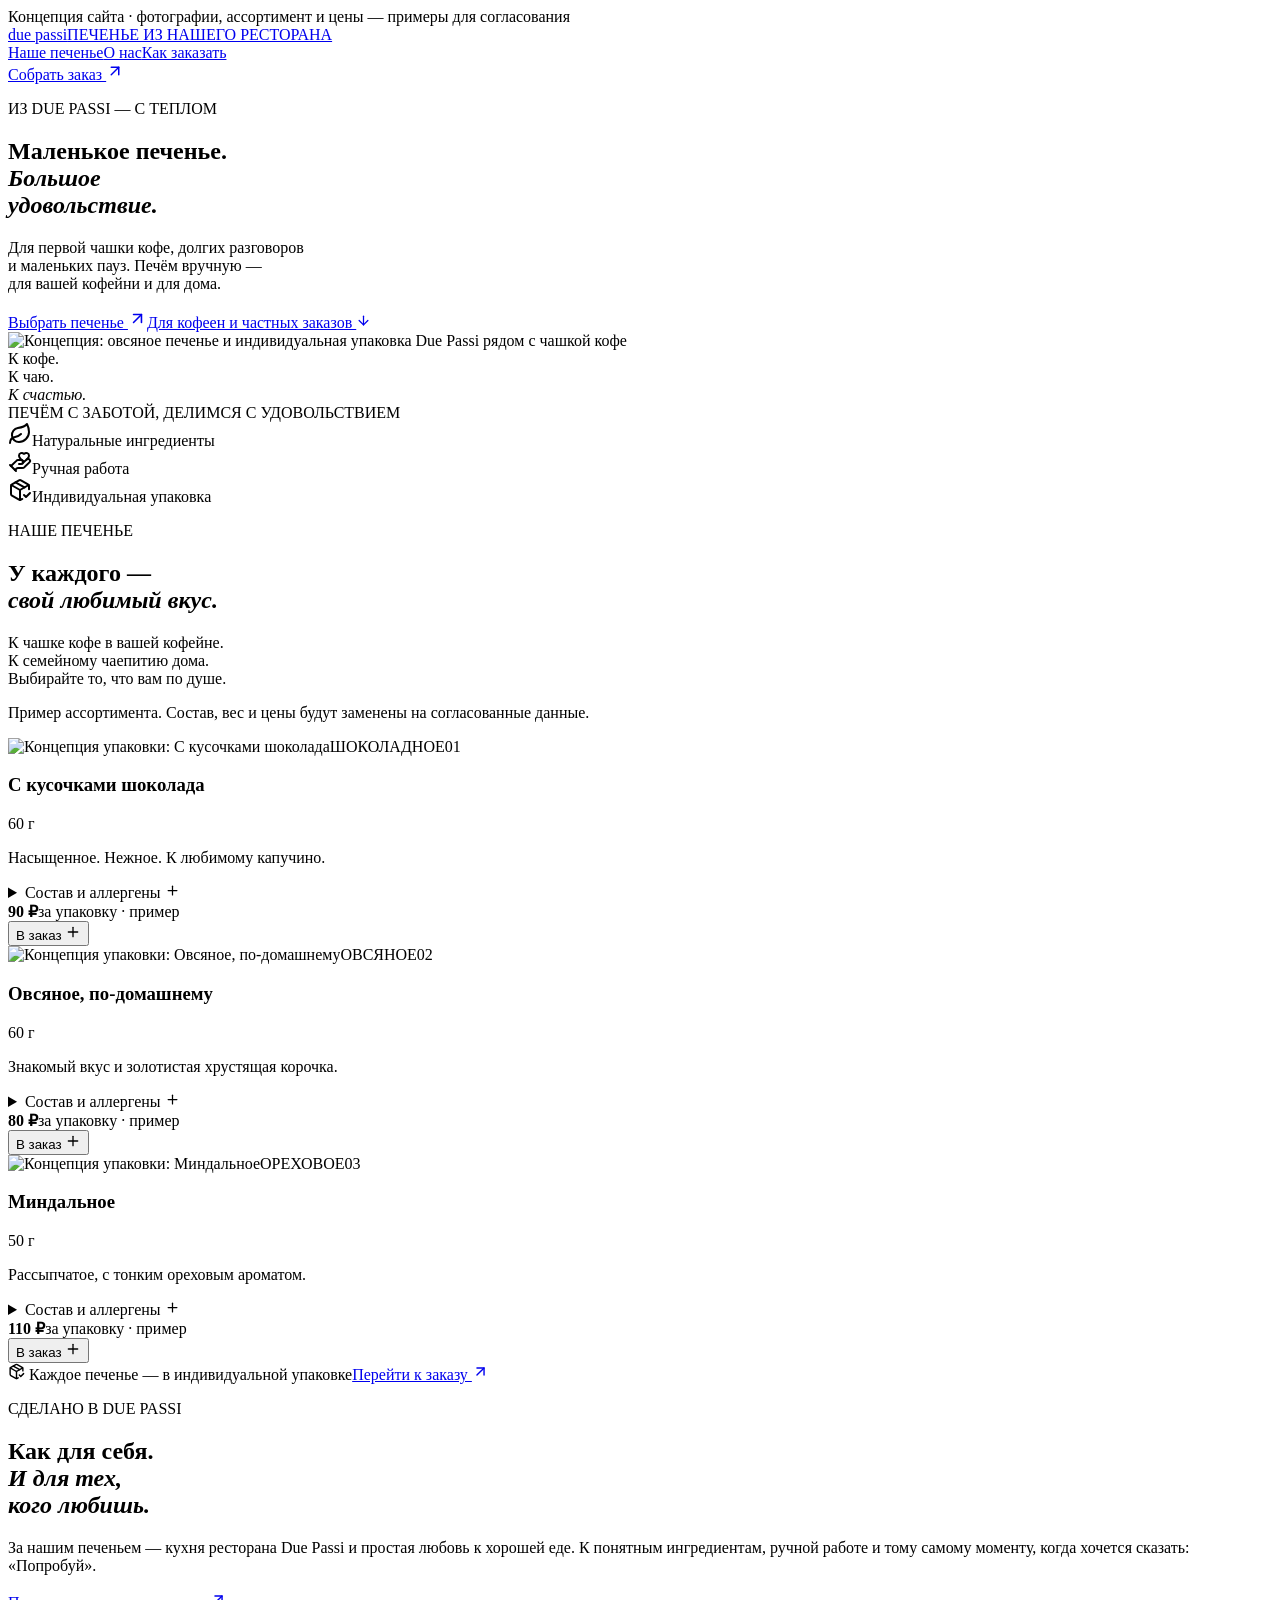
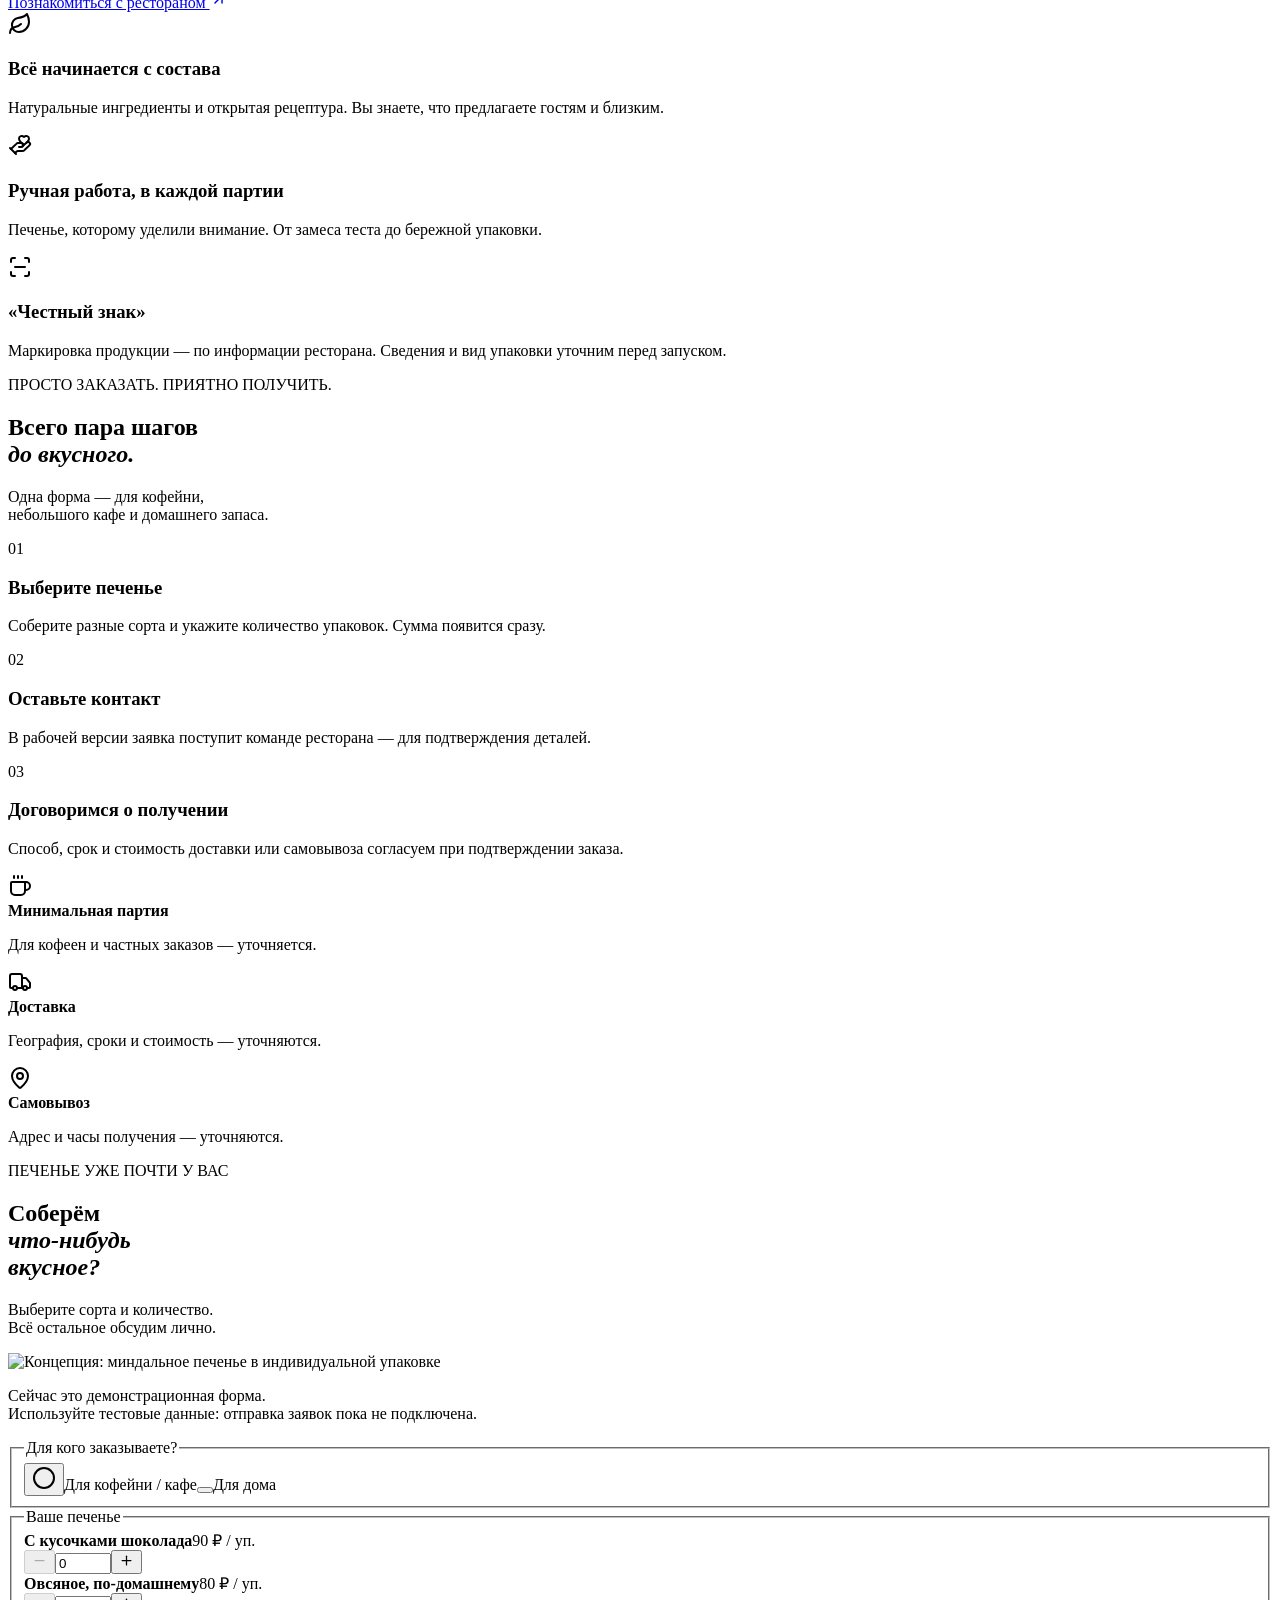
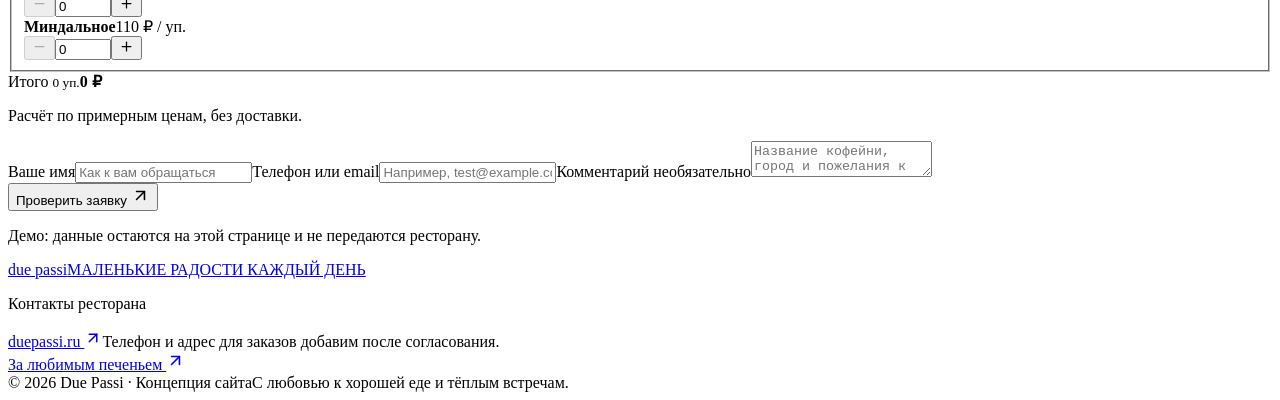
==== index.html @ 8c8e389b "Publish Due Passi static demo with indexing disabled" ====
<!DOCTYPE html><html lang="ru"><head><meta charSet="utf-8"/><meta name="viewport" content="width=device-width, initial-scale=1"/><link rel="stylesheet" href="/pechenie-demo/_next/static/css/index.DuYOORQ5.css" data-rsc-css-href="/pechenie-demo/_next/static/css/index.DuYOORQ5.css" data-precedence="vite-rsc/importer-resources"/><link rel="modulepreload" fetchPriority="low" href="/pechenie-demo/_next/static/chunks/index-BtP5CicW.js"/><script src="/pechenie-demo/_next/static/chunks/rolldown-runtime-CV4fzp8G.js" type="module" async=""></script><script src="/pechenie-demo/_next/static/chunks/framework-DSyA8Khw.js" type="module" async=""></script><link rel="modulepreload" href="/pechenie-demo/_next/static/chunks/layout-segment-context-B7o7lzOR.js" crossorigin=""/><link rel="modulepreload" href="/pechenie-demo/_next/static/chunks/page-JMLskSX6.js" crossorigin=""/><title>Due Passi — печенье для кофеен и дома</title><meta name="description" content="Печенье ручной работы от ресторана Due Passi. Концепция каталога и удобного заказа для кофеен и дома."/><link rel="shortcut icon" href="/pechenie-demo/favicon.svg"/><link rel="icon" href="/pechenie-demo/favicon.svg"/><script>Object.assign(((self[Symbol.for("vinext.navigationRuntime")]??={bootstrap:{routeManifest:null},functions:{}}).bootstrap.rsc??={rsc:[]}),{params:{},nav:{"pathname":"/","searchParams":[]}})</script><link rel="modulepreload" href="/pechenie-demo/_next/static/chunks/index-BtP5CicW.js" />
<meta name="robots" content="noindex, nofollow, noarchive, noimageindex"><meta name="googlebot" content="noindex, nofollow, noarchive, noimageindex"></head><body class="antialiased"><main><div class="concept-bar">Концепция сайта · фотографии, ассортимент и цены — примеры для согласования</div><header class="site-header shell"><a class="wordmark" href="#">due passi<span>ПЕЧЕНЬЕ ИЗ НАШЕГО РЕСТОРАНА</span></a><nav aria-label="Главная навигация"><a href="#cookies">Наше печенье</a><a href="#about">О нас</a><a href="#delivery">Как заказать</a></nav><a class="header-order" href="#order">Собрать заказ <svg xmlns="http://www.w3.org/2000/svg" width="18" height="18" viewBox="0 0 24 24" fill="none" stroke="currentColor" stroke-width="2" stroke-linecap="round" stroke-linejoin="round" class="lucide lucide-arrow-up-right" aria-hidden="true"><path d="M7 7h10v10"></path><path d="M7 17 17 7"></path></svg></a></header><section class="hero shell"><div class="hero-copy"><p class="eyebrow"><span></span> ИЗ DUE PASSI — С ТЕПЛОМ</p><h1>Маленькое печенье.<br/><em>Большое</em><br/><em>удовольствие.</em></h1><p class="hero-description">Для первой чашки кофе, долгих разговоров<br class="desktop-break"/> и маленьких пауз. Печём вручную —<br class="desktop-break"/> для вашей кофейни и для дома.</p><a href="#cookies" class="button primary">Выбрать печенье <svg xmlns="http://www.w3.org/2000/svg" width="19" height="19" viewBox="0 0 24 24" fill="none" stroke="currentColor" stroke-width="2" stroke-linecap="round" stroke-linejoin="round" class="lucide lucide-arrow-up-right" aria-hidden="true"><path d="M7 7h10v10"></path><path d="M7 17 17 7"></path></svg></a><a href="#delivery" class="hero-note">Для кофеен и частных заказов <svg xmlns="http://www.w3.org/2000/svg" width="15" height="15" viewBox="0 0 24 24" fill="none" stroke="currentColor" stroke-width="2" stroke-linecap="round" stroke-linejoin="round" class="lucide lucide-arrow-down" aria-hidden="true"><path d="M12 5v14"></path><path d="m19 12-7 7-7-7"></path></svg></a></div><div class="hero-photo"><img src="/pechenie-demo/images/oatmeal.jpg" alt="Концепция: овсяное печенье и индивидуальная упаковка Due Passi рядом с чашкой кофе"/><div class="photo-stamp">К кофе.<br/>К чаю.<br/><i>К счастью.</i></div><span class="photo-caption">ПЕЧЁМ С ЗАБОТОЙ, ДЕЛИМСЯ С УДОВОЛЬСТВИЕМ</span></div></section><div class="promise-strip shell"><div><svg xmlns="http://www.w3.org/2000/svg" width="24" height="24" viewBox="0 0 24 24" fill="none" stroke="currentColor" stroke-width="2" stroke-linecap="round" stroke-linejoin="round" class="lucide lucide-leaf" aria-hidden="true"><path d="M11 20A7 7 0 0 1 9.8 6.1C15.5 5 17 4.48 19 2c1 2 2 4.18 2 8 0 5.5-4.78 10-10 10Z"></path><path d="M2 21c0-3 1.85-5.36 5.08-6C9.5 14.52 12 13 13 12"></path></svg><span>Натуральные ингредиенты</span></div><div><svg xmlns="http://www.w3.org/2000/svg" width="24" height="24" viewBox="0 0 24 24" fill="none" stroke="currentColor" stroke-width="2" stroke-linecap="round" stroke-linejoin="round" class="lucide lucide-hand-heart" aria-hidden="true"><path d="M11 14h2a2 2 0 0 0 0-4h-3c-.6 0-1.1.2-1.4.6L3 16"></path><path d="m14.45 13.39 5.05-4.694C20.196 8 21 6.85 21 5.75a2.75 2.75 0 0 0-4.797-1.837.276.276 0 0 1-.406 0A2.75 2.75 0 0 0 11 5.75c0 1.2.802 2.248 1.5 2.946L16 11.95"></path><path d="m2 15 6 6"></path><path d="m7 20 1.6-1.4c.3-.4.8-.6 1.4-.6h4c1.1 0 2.1-.4 2.8-1.2l4.6-4.4a1 1 0 0 0-2.75-2.91"></path></svg><span>Ручная работа</span></div><div><svg xmlns="http://www.w3.org/2000/svg" width="24" height="24" viewBox="0 0 24 24" fill="none" stroke="currentColor" stroke-width="2" stroke-linecap="round" stroke-linejoin="round" class="lucide lucide-package-check" aria-hidden="true"><path d="M12 22V12"></path><path d="m16 17 2 2 4-4"></path><path d="M21 11.127V8a2 2 0 0 0-1-1.73l-7-4a2 2 0 0 0-2 0l-7 4A2 2 0 0 0 3 8v8a2 2 0 0 0 1 1.729l7 4a2 2 0 0 0 2 .001l1.32-.753"></path><path d="M3.29 7 12 12l8.71-5"></path><path d="m7.5 4.27 8.997 5.148"></path></svg><span>Индивидуальная упаковка</span></div></div><section id="cookies" class="catalog shell section-space"><div class="section-heading"><div><p class="eyebrow">НАШЕ ПЕЧЕНЬЕ</p><h2>У каждого —<br/><em>свой любимый вкус.</em></h2></div><p class="section-intro">К чашке кофе в вашей кофейне.<br/>К семейному чаепитию дома.<br/>Выбирайте то, что вам по душе.</p></div><p class="catalog-demo">Пример ассортимента. Состав, вес и цены будут заменены на согласованные данные.</p><div class="product-grid"><article class="product-card"><div class="product-photo"><img src="/pechenie-demo/images/chocolate.jpg" alt="Концепция упаковки: С кусочками шоколада" width="1536" height="1024" loading="lazy"/><span class="product-tag">ШОКОЛАДНОЕ</span><span class="product-index">0<!-- -->1</span></div><div class="product-title"><h3>С кусочками шоколада</h3><span>60<!-- --> г</span></div><p class="product-note">Насыщенное. Нежное. К любимому капучино.</p><details class="ingredients"><summary>Состав и аллергены <svg xmlns="http://www.w3.org/2000/svg" width="15" height="15" viewBox="0 0 24 24" fill="none" stroke="currentColor" stroke-width="2" stroke-linecap="round" stroke-linejoin="round" class="lucide lucide-plus" aria-hidden="true"><path d="M5 12h14"></path><path d="M12 5v14"></path></svg></summary><p>Пшеничная мука, сливочное масло, тёмный шоколад, сахар, яйцо, соль, разрыхлитель.</p><p><strong>Аллергены:</strong> <!-- -->Глютен, молоко, яйцо. Состав шоколада требует уточнения.</p><p class="ingredient-notice">Пример рецептуры. Не используйте эти данные для выбора при пищевой аллергии.</p></details><div class="product-buy"><div><strong>90 ₽</strong><span>за упаковку · пример</span></div><button type="button" class="add-button">В заказ <svg xmlns="http://www.w3.org/2000/svg" width="16" height="16" viewBox="0 0 24 24" fill="none" stroke="currentColor" stroke-width="2" stroke-linecap="round" stroke-linejoin="round" class="lucide lucide-plus" aria-hidden="true"><path d="M5 12h14"></path><path d="M12 5v14"></path></svg></button></div></article><article class="product-card"><div class="product-photo"><img src="/pechenie-demo/images/oatmeal.jpg" alt="Концепция упаковки: Овсяное, по-домашнему" width="1536" height="1024" loading="lazy"/><span class="product-tag">ОВСЯНОЕ</span><span class="product-index">0<!-- -->2</span></div><div class="product-title"><h3>Овсяное, по-домашнему</h3><span>60<!-- --> г</span></div><p class="product-note">Знакомый вкус и золотистая хрустящая корочка.</p><details class="ingredients"><summary>Состав и аллергены <svg xmlns="http://www.w3.org/2000/svg" width="15" height="15" viewBox="0 0 24 24" fill="none" stroke="currentColor" stroke-width="2" stroke-linecap="round" stroke-linejoin="round" class="lucide lucide-plus" aria-hidden="true"><path d="M5 12h14"></path><path d="M12 5v14"></path></svg></summary><p>Овсяные хлопья, пшеничная мука, сливочное масло, сахар, яйцо, корица, разрыхлитель.</p><p><strong>Аллергены:</strong> <!-- -->Глютен, молоко, яйцо.</p><p class="ingredient-notice">Пример рецептуры. Не используйте эти данные для выбора при пищевой аллергии.</p></details><div class="product-buy"><div><strong>80 ₽</strong><span>за упаковку · пример</span></div><button type="button" class="add-button">В заказ <svg xmlns="http://www.w3.org/2000/svg" width="16" height="16" viewBox="0 0 24 24" fill="none" stroke="currentColor" stroke-width="2" stroke-linecap="round" stroke-linejoin="round" class="lucide lucide-plus" aria-hidden="true"><path d="M5 12h14"></path><path d="M12 5v14"></path></svg></button></div></article><article class="product-card"><div class="product-photo"><img src="/pechenie-demo/images/almond.jpg" alt="Концепция упаковки: Миндальное" width="1536" height="1024" loading="lazy"/><span class="product-tag">ОРЕХОВОЕ</span><span class="product-index">0<!-- -->3</span></div><div class="product-title"><h3>Миндальное</h3><span>50<!-- --> г</span></div><p class="product-note">Рассыпчатое, с тонким ореховым ароматом.</p><details class="ingredients"><summary>Состав и аллергены <svg xmlns="http://www.w3.org/2000/svg" width="15" height="15" viewBox="0 0 24 24" fill="none" stroke="currentColor" stroke-width="2" stroke-linecap="round" stroke-linejoin="round" class="lucide lucide-plus" aria-hidden="true"><path d="M5 12h14"></path><path d="M12 5v14"></path></svg></summary><p>Пшеничная мука, миндаль, сливочное масло, сахар, яйцо, разрыхлитель.</p><p><strong>Аллергены:</strong> <!-- -->Миндаль, глютен, молоко, яйцо.</p><p class="ingredient-notice">Пример рецептуры. Не используйте эти данные для выбора при пищевой аллергии.</p></details><div class="product-buy"><div><strong>110 ₽</strong><span>за упаковку · пример</span></div><button type="button" class="add-button">В заказ <svg xmlns="http://www.w3.org/2000/svg" width="16" height="16" viewBox="0 0 24 24" fill="none" stroke="currentColor" stroke-width="2" stroke-linecap="round" stroke-linejoin="round" class="lucide lucide-plus" aria-hidden="true"><path d="M5 12h14"></path><path d="M12 5v14"></path></svg></button></div></article></div><div class="catalog-footer"><span><svg xmlns="http://www.w3.org/2000/svg" width="17" height="17" viewBox="0 0 24 24" fill="none" stroke="currentColor" stroke-width="2" stroke-linecap="round" stroke-linejoin="round" class="lucide lucide-package-check" aria-hidden="true"><path d="M12 22V12"></path><path d="m16 17 2 2 4-4"></path><path d="M21 11.127V8a2 2 0 0 0-1-1.73l-7-4a2 2 0 0 0-2 0l-7 4A2 2 0 0 0 3 8v8a2 2 0 0 0 1 1.729l7 4a2 2 0 0 0 2 .001l1.32-.753"></path><path d="M3.29 7 12 12l8.71-5"></path><path d="m7.5 4.27 8.997 5.148"></path></svg> Каждое печенье — в индивидуальной упаковке</span><a href="#order">Перейти к заказу <svg xmlns="http://www.w3.org/2000/svg" width="17" height="17" viewBox="0 0 24 24" fill="none" stroke="currentColor" stroke-width="2" stroke-linecap="round" stroke-linejoin="round" class="lucide lucide-arrow-up-right" aria-hidden="true"><path d="M7 7h10v10"></path><path d="M7 17 17 7"></path></svg></a></div></section><section id="about" class="about-section"><div class="about-layout shell"><div class="about-copy"><p class="eyebrow">СДЕЛАНО В DUE PASSI</p><h2>Как для себя.<br/><em>И для тех,<br/>кого любишь.</em></h2><p>За нашим печеньем — кухня ресторана Due Passi и простая любовь к хорошей еде. К понятным ингредиентам, ручной работе и тому самому моменту, когда хочется сказать: «Попробуй».</p><a href="https://duepassi.ru" target="_blank" rel="noopener noreferrer" class="text-link">Познакомиться с рестораном <svg xmlns="http://www.w3.org/2000/svg" width="17" height="17" viewBox="0 0 24 24" fill="none" stroke="currentColor" stroke-width="2" stroke-linecap="round" stroke-linejoin="round" class="lucide lucide-arrow-up-right" aria-hidden="true"><path d="M7 7h10v10"></path><path d="M7 17 17 7"></path></svg></a></div><div class="about-reasons"><div><svg xmlns="http://www.w3.org/2000/svg" width="24" height="24" viewBox="0 0 24 24" fill="none" stroke="currentColor" stroke-width="2" stroke-linecap="round" stroke-linejoin="round" class="lucide lucide-leaf" aria-hidden="true"><path d="M11 20A7 7 0 0 1 9.8 6.1C15.5 5 17 4.48 19 2c1 2 2 4.18 2 8 0 5.5-4.78 10-10 10Z"></path><path d="M2 21c0-3 1.85-5.36 5.08-6C9.5 14.52 12 13 13 12"></path></svg><section><h3>Всё начинается с состава</h3><p>Натуральные ингредиенты и открытая рецептура. Вы знаете, что предлагаете гостям и близким.</p></section></div><div><svg xmlns="http://www.w3.org/2000/svg" width="24" height="24" viewBox="0 0 24 24" fill="none" stroke="currentColor" stroke-width="2" stroke-linecap="round" stroke-linejoin="round" class="lucide lucide-hand-heart" aria-hidden="true"><path d="M11 14h2a2 2 0 0 0 0-4h-3c-.6 0-1.1.2-1.4.6L3 16"></path><path d="m14.45 13.39 5.05-4.694C20.196 8 21 6.85 21 5.75a2.75 2.75 0 0 0-4.797-1.837.276.276 0 0 1-.406 0A2.75 2.75 0 0 0 11 5.75c0 1.2.802 2.248 1.5 2.946L16 11.95"></path><path d="m2 15 6 6"></path><path d="m7 20 1.6-1.4c.3-.4.8-.6 1.4-.6h4c1.1 0 2.1-.4 2.8-1.2l4.6-4.4a1 1 0 0 0-2.75-2.91"></path></svg><section><h3>Ручная работа, в каждой партии</h3><p>Печенье, которому уделили внимание. От замеса теста до бережной упаковки.</p></section></div><div><svg xmlns="http://www.w3.org/2000/svg" width="24" height="24" viewBox="0 0 24 24" fill="none" stroke="currentColor" stroke-width="2" stroke-linecap="round" stroke-linejoin="round" class="lucide lucide-scan-line" aria-hidden="true"><path d="M3 7V5a2 2 0 0 1 2-2h2"></path><path d="M17 3h2a2 2 0 0 1 2 2v2"></path><path d="M21 17v2a2 2 0 0 1-2 2h-2"></path><path d="M7 21H5a2 2 0 0 1-2-2v-2"></path><path d="M7 12h10"></path></svg><section><h3>«Честный знак»</h3><p>Маркировка продукции — по информации ресторана. Сведения и вид упаковки уточним перед запуском.</p></section></div></div></div></section><section id="delivery" class="delivery shell section-space"><div class="section-heading"><div><p class="eyebrow">ПРОСТО ЗАКАЗАТЬ. ПРИЯТНО ПОЛУЧИТЬ.</p><h2>Всего пара шагов<br/><em>до вкусного.</em></h2></div><p class="section-intro">Одна форма — для кофейни,<br/>небольшого кафе и домашнего запаса.</p></div><div class="steps"><article><span class="step-number">01</span><h3>Выберите печенье</h3><p>Соберите разные сорта и укажите количество упаковок. Сумма появится сразу.</p></article><article><span class="step-number">02</span><h3>Оставьте контакт</h3><p>В рабочей версии заявка поступит команде ресторана — для подтверждения деталей.</p></article><article><span class="step-number">03</span><h3>Договоримся о получении</h3><p>Способ, срок и стоимость доставки или самовывоза согласуем при подтверждении заказа.</p></article></div><div class="conditions"><div><svg xmlns="http://www.w3.org/2000/svg" width="24" height="24" viewBox="0 0 24 24" fill="none" stroke="currentColor" stroke-width="2" stroke-linecap="round" stroke-linejoin="round" class="lucide lucide-coffee" aria-hidden="true"><path d="M10 2v2"></path><path d="M14 2v2"></path><path d="M16 8a1 1 0 0 1 1 1v8a4 4 0 0 1-4 4H7a4 4 0 0 1-4-4V9a1 1 0 0 1 1-1h14a4 4 0 1 1 0 8h-1"></path><path d="M6 2v2"></path></svg><section><strong>Минимальная партия</strong><p>Для кофеен и частных заказов — уточняется.</p></section></div><div><svg xmlns="http://www.w3.org/2000/svg" width="24" height="24" viewBox="0 0 24 24" fill="none" stroke="currentColor" stroke-width="2" stroke-linecap="round" stroke-linejoin="round" class="lucide lucide-truck" aria-hidden="true"><path d="M14 18V6a2 2 0 0 0-2-2H4a2 2 0 0 0-2 2v11a1 1 0 0 0 1 1h2"></path><path d="M15 18H9"></path><path d="M19 18h2a1 1 0 0 0 1-1v-3.65a1 1 0 0 0-.22-.624l-3.48-4.35A1 1 0 0 0 17.52 8H14"></path><circle cx="17" cy="18" r="2"></circle><circle cx="7" cy="18" r="2"></circle></svg><section><strong>Доставка</strong><p>География, сроки и стоимость — уточняются.</p></section></div><div><svg xmlns="http://www.w3.org/2000/svg" width="24" height="24" viewBox="0 0 24 24" fill="none" stroke="currentColor" stroke-width="2" stroke-linecap="round" stroke-linejoin="round" class="lucide lucide-map-pin" aria-hidden="true"><path d="M20 10c0 4.993-5.539 10.193-7.399 11.799a1 1 0 0 1-1.202 0C9.539 20.193 4 14.993 4 10a8 8 0 0 1 16 0"></path><circle cx="12" cy="10" r="3"></circle></svg><section><strong>Самовывоз</strong><p>Адрес и часы получения — уточняются.</p></section></div></div></section><section id="order" class="order-section"><div class="order-layout shell"><div class="order-copy"><p class="eyebrow">ПЕЧЕНЬЕ УЖЕ ПОЧТИ У ВАС</p><h2>Соберём<br/><em>что-нибудь<br/>вкусное?</em></h2><p>Выберите сорта и количество.<br/>Всё остальное обсудим лично.</p><div class="order-mini-image"><img src="/pechenie-demo/images/almond.jpg" alt="Концепция: миндальное печенье в индивидуальной упаковке" loading="lazy" width="1536" height="1024"/></div><p class="order-demo">Сейчас это демонстрационная форма.<br/>Используйте тестовые данные: отправка заявок пока не подключена.</p></div><form class="order-form" noValidate=""><fieldset><legend>Для кого заказываете?</legend><div role="radiogroup" aria-required="false" dir="ltr" data-slot="radio-group" class="grid gap-3 audience-options" tabindex="-1" style="outline:none"><label class="selected"><button type="button" role="radio" aria-checked="true" data-state="checked" value="cafe" data-slot="radio-group-item" class="aspect-square size-4 shrink-0 rounded-full border border-input text-primary shadow-xs transition-[color,box-shadow] outline-none focus-visible:border-ring focus-visible:ring-[3px] focus-visible:ring-ring/50 disabled:cursor-not-allowed disabled:opacity-50 aria-invalid:border-destructive aria-invalid:ring-destructive/20 dark:bg-input/30 dark:aria-invalid:ring-destructive/40" tabindex="-1" data-radix-collection-item=""><span data-state="checked" data-slot="radio-group-indicator" class="relative flex items-center justify-center"><svg xmlns="http://www.w3.org/2000/svg" width="24" height="24" viewBox="0 0 24 24" fill="none" stroke="currentColor" stroke-width="2" stroke-linecap="round" stroke-linejoin="round" class="lucide lucide-circle absolute top-1/2 left-1/2 size-2 -translate-x-1/2 -translate-y-1/2 fill-primary" aria-hidden="true"><circle cx="12" cy="12" r="10"></circle></svg></span></button><input type="radio" aria-hidden="true" tabindex="-1" style="position:absolute;pointer-events:none;opacity:0;margin:0;transform:translateX(-100%)" checked="" value="cafe"/><span>Для кофейни / кафе</span></label><label class=""><button type="button" role="radio" aria-checked="false" data-state="unchecked" value="home" data-slot="radio-group-item" class="aspect-square size-4 shrink-0 rounded-full border border-input text-primary shadow-xs transition-[color,box-shadow] outline-none focus-visible:border-ring focus-visible:ring-[3px] focus-visible:ring-ring/50 disabled:cursor-not-allowed disabled:opacity-50 aria-invalid:border-destructive aria-invalid:ring-destructive/20 dark:bg-input/30 dark:aria-invalid:ring-destructive/40" tabindex="-1" data-radix-collection-item=""></button><input type="radio" aria-hidden="true" tabindex="-1" style="position:absolute;pointer-events:none;opacity:0;margin:0;transform:translateX(-100%)" value="home"/><span>Для дома</span></label></div></fieldset><fieldset><legend>Ваше печенье</legend><div class="order-lines"><div class="order-line"><div><strong>С кусочками шоколада</strong><span>90 ₽<!-- --> / уп.</span></div><div class="stepper"><button type="button" disabled="" aria-label="Уменьшить: С кусочками шоколада (форма)"><svg xmlns="http://www.w3.org/2000/svg" width="15" height="15" viewBox="0 0 24 24" fill="none" stroke="currentColor" stroke-width="2" stroke-linecap="round" stroke-linejoin="round" class="lucide lucide-minus" aria-hidden="true"><path d="M5 12h14"></path></svg></button><input type="number" inputMode="numeric" min="0" max="999" step="1" aria-label="Количество: С кусочками шоколада (форма)" value="0"/><button type="button" aria-label="Добавить: С кусочками шоколада (форма)"><svg xmlns="http://www.w3.org/2000/svg" width="15" height="15" viewBox="0 0 24 24" fill="none" stroke="currentColor" stroke-width="2" stroke-linecap="round" stroke-linejoin="round" class="lucide lucide-plus" aria-hidden="true"><path d="M5 12h14"></path><path d="M12 5v14"></path></svg></button></div></div><div class="order-line"><div><strong>Овсяное, по-домашнему</strong><span>80 ₽<!-- --> / уп.</span></div><div class="stepper"><button type="button" disabled="" aria-label="Уменьшить: Овсяное, по-домашнему (форма)"><svg xmlns="http://www.w3.org/2000/svg" width="15" height="15" viewBox="0 0 24 24" fill="none" stroke="currentColor" stroke-width="2" stroke-linecap="round" stroke-linejoin="round" class="lucide lucide-minus" aria-hidden="true"><path d="M5 12h14"></path></svg></button><input type="number" inputMode="numeric" min="0" max="999" step="1" aria-label="Количество: Овсяное, по-домашнему (форма)" value="0"/><button type="button" aria-label="Добавить: Овсяное, по-домашнему (форма)"><svg xmlns="http://www.w3.org/2000/svg" width="15" height="15" viewBox="0 0 24 24" fill="none" stroke="currentColor" stroke-width="2" stroke-linecap="round" stroke-linejoin="round" class="lucide lucide-plus" aria-hidden="true"><path d="M5 12h14"></path><path d="M12 5v14"></path></svg></button></div></div><div class="order-line"><div><strong>Миндальное</strong><span>110 ₽<!-- --> / уп.</span></div><div class="stepper"><button type="button" disabled="" aria-label="Уменьшить: Миндальное (форма)"><svg xmlns="http://www.w3.org/2000/svg" width="15" height="15" viewBox="0 0 24 24" fill="none" stroke="currentColor" stroke-width="2" stroke-linecap="round" stroke-linejoin="round" class="lucide lucide-minus" aria-hidden="true"><path d="M5 12h14"></path></svg></button><input type="number" inputMode="numeric" min="0" max="999" step="1" aria-label="Количество: Миндальное (форма)" value="0"/><button type="button" aria-label="Добавить: Миндальное (форма)"><svg xmlns="http://www.w3.org/2000/svg" width="15" height="15" viewBox="0 0 24 24" fill="none" stroke="currentColor" stroke-width="2" stroke-linecap="round" stroke-linejoin="round" class="lucide lucide-plus" aria-hidden="true"><path d="M5 12h14"></path><path d="M12 5v14"></path></svg></button></div></div></div></fieldset><div class="order-total" aria-live="polite" aria-atomic="true"><span>Итого <small>0<!-- --> уп.</small></span><strong>0 ₽</strong></div><p class="total-note">Расчёт по примерным ценам, без доставки.</p><div class="form-fields"><label for="customer-name">Ваше имя<input data-slot="input" class="h-9 w-full min-w-0 rounded-md border border-input bg-transparent px-3 py-1 text-base shadow-xs transition-[color,box-shadow] outline-none selection:bg-primary selection:text-primary-foreground file:inline-flex file:h-7 file:border-0 file:bg-transparent file:text-sm file:font-medium file:text-foreground placeholder:text-muted-foreground disabled:pointer-events-none disabled:cursor-not-allowed disabled:opacity-50 md:text-sm dark:bg-input/30 focus-visible:border-ring focus-visible:ring-[3px] focus-visible:ring-ring/50 aria-invalid:border-destructive aria-invalid:ring-destructive/20 dark:aria-invalid:ring-destructive/40" id="customer-name" placeholder="Как к вам обращаться" autoComplete="off" maxLength="80" required="" value=""/></label><label for="customer-contact">Телефон или email<input data-slot="input" class="h-9 w-full min-w-0 rounded-md border border-input bg-transparent px-3 py-1 text-base shadow-xs transition-[color,box-shadow] outline-none selection:bg-primary selection:text-primary-foreground file:inline-flex file:h-7 file:border-0 file:bg-transparent file:text-sm file:font-medium file:text-foreground placeholder:text-muted-foreground disabled:pointer-events-none disabled:cursor-not-allowed disabled:opacity-50 md:text-sm dark:bg-input/30 focus-visible:border-ring focus-visible:ring-[3px] focus-visible:ring-ring/50 aria-invalid:border-destructive aria-invalid:ring-destructive/20 dark:aria-invalid:ring-destructive/40" id="customer-contact" placeholder="Например, test@example.com" autoComplete="off" maxLength="120" required="" value=""/></label><label for="customer-comment" class="full-width">Комментарий <span>необязательно</span><textarea id="customer-comment" placeholder="Название кофейни, город и пожелания к заказу" rows="2" maxLength="1000"></textarea></label></div><button class="button primary submit-button" type="submit">Проверить заявку <svg xmlns="http://www.w3.org/2000/svg" width="19" height="19" viewBox="0 0 24 24" fill="none" stroke="currentColor" stroke-width="2" stroke-linecap="round" stroke-linejoin="round" class="lucide lucide-arrow-up-right" aria-hidden="true"><path d="M7 7h10v10"></path><path d="M7 17 17 7"></path></svg></button><p class="form-caption">Демо: данные остаются на этой странице и не передаются ресторану.</p></form></div></section><footer class="site-footer shell"><div class="footer-top"><a class="wordmark" href="#">due passi<span>МАЛЕНЬКИЕ РАДОСТИ КАЖДЫЙ ДЕНЬ</span></a><div class="footer-contact"><p>Контакты ресторана</p><a href="https://duepassi.ru" target="_blank" rel="noopener noreferrer">duepassi.ru <svg xmlns="http://www.w3.org/2000/svg" width="18" height="18" viewBox="0 0 24 24" fill="none" stroke="currentColor" stroke-width="2" stroke-linecap="round" stroke-linejoin="round" class="lucide lucide-arrow-up-right" aria-hidden="true"><path d="M7 7h10v10"></path><path d="M7 17 17 7"></path></svg></a><span>Телефон и адрес для заказов добавим после согласования.</span></div><a href="#cookies" class="footer-back">За любимым печеньем <svg xmlns="http://www.w3.org/2000/svg" width="19" height="19" viewBox="0 0 24 24" fill="none" stroke="currentColor" stroke-width="2" stroke-linecap="round" stroke-linejoin="round" class="lucide lucide-arrow-up-right" aria-hidden="true"><path d="M7 7h10v10"></path><path d="M7 17 17 7"></path></svg></a></div><div class="footer-bottom"><span>© <!-- -->2026<!-- --> Due Passi · Концепция сайта</span><span>С любовью к хорошей еде и тёплым встречам.</span></div></footer></main><script type="module" src="/pechenie-demo/_next/static/chunks/index-BtP5CicW.js" id="_R_" async=""></script><script>((self[Symbol.for("vinext.navigationRuntime")]??={bootstrap:{routeManifest:null},functions:{}}).bootstrap.rsc??={rsc:[]}).rsc.push("2:I[\"8c0f216c4604\",[],\"Children\",1]\n")</script><script>((self[Symbol.for("vinext.navigationRuntime")]??={bootstrap:{routeManifest:null},functions:{}}).bootstrap.rsc??={rsc:[]}).rsc.push("3:I[\"593f344dc510\",[],\"GlobalErrorBoundary\",1]\n")</script><script>((self[Symbol.for("vinext.navigationRuntime")]??={bootstrap:{routeManifest:null},functions:{}}).bootstrap.rsc??={rsc:[]}).rsc.push("4:I[\"0b874ad30386\",[],\"default\",1]\n")</script><script>((self[Symbol.for("vinext.navigationRuntime")]??={bootstrap:{routeManifest:null},functions:{}}).bootstrap.rsc??={rsc:[]}).rsc.push("5:I[\"593f344dc510\",[],\"ErrorBoundary\",1]\n")</script><script>((self[Symbol.for("vinext.navigationRuntime")]??={bootstrap:{routeManifest:null},functions:{}}).bootstrap.rsc??={rsc:[]}).rsc.push("6:I[\"15c18cfaeeff\",[],\"LayoutSegmentProvider\",1]\n")</script><script>((self[Symbol.for("vinext.navigationRuntime")]??={bootstrap:{routeManifest:null},functions:{}}).bootstrap.rsc??={rsc:[]}).rsc.push("7:I[\"8c0f216c4604\",[],\"Slot\",1]\n")</script><script>((self[Symbol.for("vinext.navigationRuntime")]??={bootstrap:{routeManifest:null},functions:{}}).bootstrap.rsc??={rsc:[]}).rsc.push("8:I[\"593f344dc510\",[],\"NotFoundBoundary\",1]\n")</script><script>((self[Symbol.for("vinext.navigationRuntime")]??={bootstrap:{routeManifest:null},functions:{}}).bootstrap.rsc??={rsc:[]}).rsc.push("9:I[\"9276801271d6\",[],\"AppRouterScrollTarget\",1]\n")</script><script>((self[Symbol.for("vinext.navigationRuntime")]??={bootstrap:{routeManifest:null},functions:{}}).bootstrap.rsc??={rsc:[]}).rsc.push("a:I[\"593f344dc510\",[],\"RedirectBoundary\",1]\n")</script><script>((self[Symbol.for("vinext.navigationRuntime")]??={bootstrap:{routeManifest:null},functions:{}}).bootstrap.rsc??={rsc:[]}).rsc.push(":HL[\"/pechenie-demo/_next/static/css/index.DuYOORQ5.css\",\"style\"     ]\n")</script><script>((self[Symbol.for("vinext.navigationRuntime")]??={bootstrap:{routeManifest:null},functions:{}}).bootstrap.rsc??={rsc:[]}).rsc.push("0:{\"page:/\":\"$L1\",\"layout:/\":[[[\"$\",\"link\",\"css:/pechenie-demo/_next/static/css/index.DuYOORQ5.css\",{\"rel\":\"stylesheet\",\"precedence\":\"vite-rsc/importer-resources\",\"href\":\"/pechenie-demo/_next/static/css/index.DuYOORQ5.css\",\"data-rsc-css-href\":\"/pechenie-demo/_next/static/css/index.DuYOORQ5.css\"}],\"$undefined\"],[\"$\",\"html\",null,{\"lang\":\"ru\",\"children\":[\"$\",\"body\",null,{\"className\":\"antialiased\",\"children\":[\"$\",\"$L2\",null,{}]}]}]],\"route:/\":[[[\"$\",\"meta\",null,{\"charSet\":\"utf-8\"}],[[\"$\",\"title\",\"0\",{\"children\":\"Due Passi — печенье для кофеен и дома\"}],[\"$\",\"meta\",\"1\",{\"name\":\"description\",\"content\":\"Печенье ручной работы от ресторана Due Passi. Концепция каталога и удобного заказа для кофеен и дома.\"}],[\"$\",\"meta\",\"2\",{\"name\":\"robots\",\"content\":\"noindex, nofollow, noarchive\"}],[\"$\",\"meta\",\"3\",{\"name\":\"googlebot\",\"content\":\"noindex, nofollow, noimageindex\"}],[\"$\",\"link\",\"4\",{\"data-vinext-streamed-icon\":\"$undefined\",\"rel\":\"shortcut icon\",\"href\":\"/pechenie-demo/favicon.svg\",\"type\":\"$undefined\",\"sizes\":\"$undefined\",\"color\":\"$undefined\",\"media\":\"$undefined\",\"fetchPriority\":\"$undefined\"}],[\"$\",\"link\",\"5\",{\"data-vinext-streamed-icon\":\"$undefined\",\"rel\":\"icon\",\"href\":\"/pechenie-demo/favicon.svg\",\"type\":\"$undefined\",\"sizes\":\"$undefined\",\"color\":\"$undefined\",\"media\":\"$undefined\",\"fetchPriority\":\"$undefined\"}]],[[\"$\",\"meta\",\"0\",{\"name\":\"viewport\",\"content\":\"width=device-width, initial-scale=1\"}]]],[\"$\",\"$L3\",null,{\"fallback\":\"$4\",\"children\":[\"$\",\"$L5\",null,{\"fallback\":\"$4\",\"children\":[\"$\",\"$L6\",null,{\"providerId\":\"layout:/\",\"segmentMap\":{\"children\":[]},\"children\":[\"$\",\"$L7\",null,{\"id\":\"layout:/\",\"parallelSlots\":\"$undefined\",\"children\":[\"$\",\"$L8\",null,{\"resetKey\":\"\",\"fallback\":[[\"$\",\"title\",null,{\"children\":\"404: This page could not be found.\"}],[\"$\",\"div\",null,{\"style\":{\"fontFamily\":\"system-ui,\\\"Segoe UI\\\",Roboto,Helvetica,Arial,sans-serif,\\\"Apple Color Emoji\\\",\\\"Segoe UI Emoji\\\"\",\"height\":\"100vh\",\"textAlign\":\"center\",\"display\":\"flex\",\"flexDirection\":\"column\",\"alignItems\":\"center\",\"justifyContent\":\"center\"},\"children\":[\"$\",\"div\",null,{\"children\":[[\"$\",\"style\",null,{\"dangerouslySetInnerHTML\":{\"__html\":\"body{color:#000;background:#fff;margin:0}.next-error-h1{border-right:1px solid rgba(0,0,0,.3)}@media (prefers-color-scheme:dark){body{color:#fff;background:#000}.next-error-h1{border-right:1px solid rgba(255,255,255,.3)}}\"}}],[\"$\",\"h1\",null,{\"className\":\"next-error-h1\",\"style\":{\"display\":\"inline-block\",\"margin\":\"0 20px 0 0\",\"padding\":\"0 23px 0 0\",\"fontSize\":24,\"fontWeight\":500,\"verticalAlign\":\"top\",\"lineHeight\":\"49px\"},\"children\":404}],[\"$\",\"div\",null,{\"style\":{\"display\":\"inline-block\"},\"children\":[\"$\",\"h2\",null,{\"style\":{\"fontSize\":14,\"fontWeight\":400,\"lineHeight\":\"49px\",\"margin\":0},\"children\":\"This page could not be found.\"}]}]]}]}]],\"children\":[\"$\",\"$L9\",null,{\"children\":[\"$\",\"$La\",null,{\"children\":[[\"$\",\"$L6\",null,{\"providerId\":\"page:/\",\"segmentMap\":{\"children\":[\"__PAGE__\"]},\"children\":[\"$\",\"$L7\",null,{\"id\":\"page:/\"}]}],null]}]}]}]}]}]}]}],null,null],\"__route\":\"route:/\",\"__interceptionContext\":null,\"__layoutIds\":[\"layout:/\"],\"__rootLayout\":\"/\",\"__bfcacheSegmentIdentities\":{\"layout:/\":\"[\\\"layout\\\",\\\"layout:/\\\",\\\"root-boundary:/\\\",\\\"\\\"]\",\"page:/\":\"[\\\"page\\\",\\\"page:/\\\",\\\"root-boundary:/\\\",\\\"\\\"]\"},\"__srcPage\":[\"page\"],\"__layoutFlags\":{\"layout:/\":\"s\"},\"__artifactCompatibility\":{\"schemaVersion\":1,\"graphVersion\":\"app-route-graph:1177fd80f83fa7b0\",\"deploymentVersion\":\"7e59a2cd-b8d7-4c3d-be82-991b8f4d41b0\",\"appElementsSchemaVersion\":1,\"rscPayloadSchemaVersion\":1,\"rootBoundaryId\":\"/\",\"renderEpoch\":null}}\n")</script><script>((self[Symbol.for("vinext.navigationRuntime")]??={bootstrap:{routeManifest:null},functions:{}}).bootstrap.rsc??={rsc:[]}).rsc.push("b:I[\"6efdf509a785\",[],\"default\",1]\n")</script><script>((self[Symbol.for("vinext.navigationRuntime")]??={bootstrap:{routeManifest:null},functions:{}}).bootstrap.rsc??={rsc:[]}).rsc.push("1:[\"$\",\"$Lb\",null,{\"params\":\"$@c\",\"searchParams\":\"$@d\"}]\n")</script><script>((self[Symbol.for("vinext.navigationRuntime")]??={bootstrap:{routeManifest:null},functions:{}}).bootstrap.rsc??={rsc:[]}).rsc.push("c:{}\n")</script><script>((self[Symbol.for("vinext.navigationRuntime")]??={bootstrap:{routeManifest:null},functions:{}}).bootstrap.rsc??={rsc:[]}).rsc.push("d:{}\n")</script><script>Object.assign(((self[Symbol.for("vinext.navigationRuntime")]??={bootstrap:{routeManifest:null},functions:{}}).bootstrap.rsc??={rsc:[]}),{"initialCacheKind":"dynamic"});((self[Symbol.for("vinext.navigationRuntime")]??={bootstrap:{routeManifest:null},functions:{}}).bootstrap.rsc??={rsc:[]}).done=true</script></body></html>
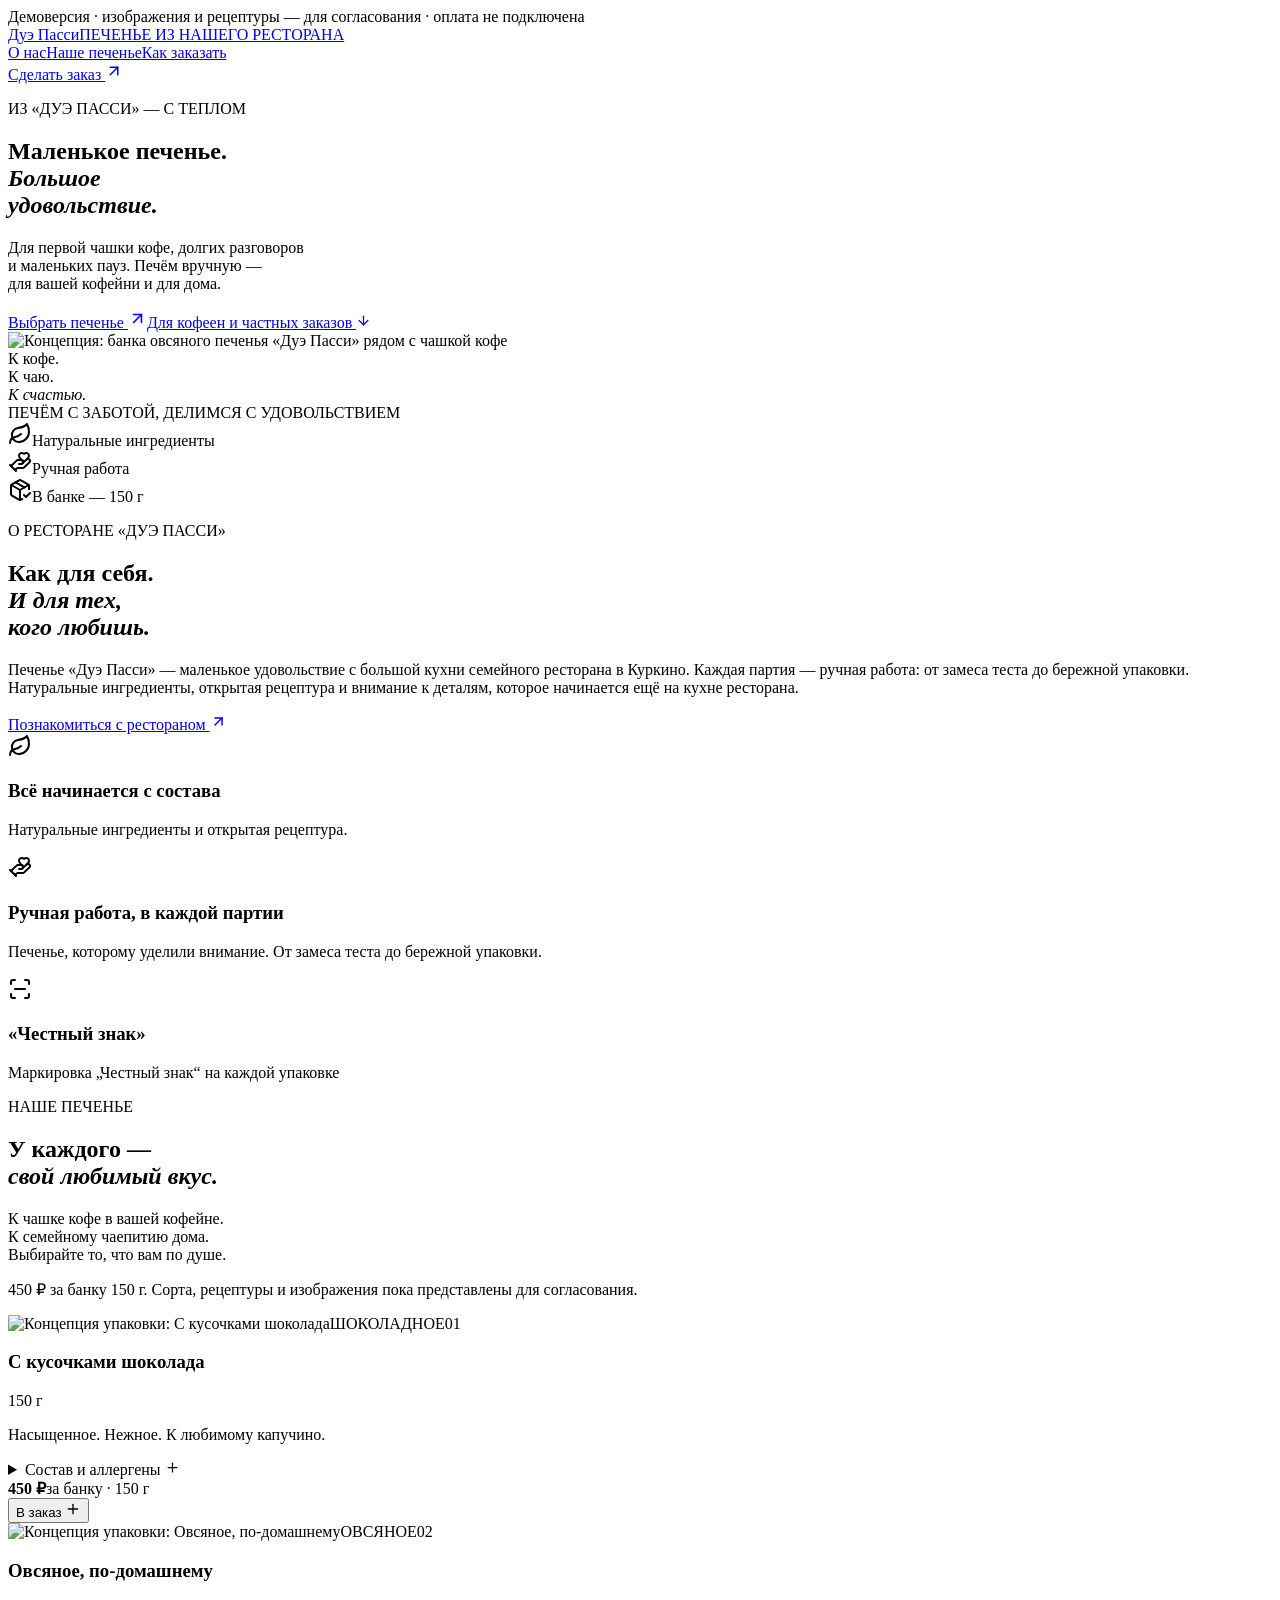
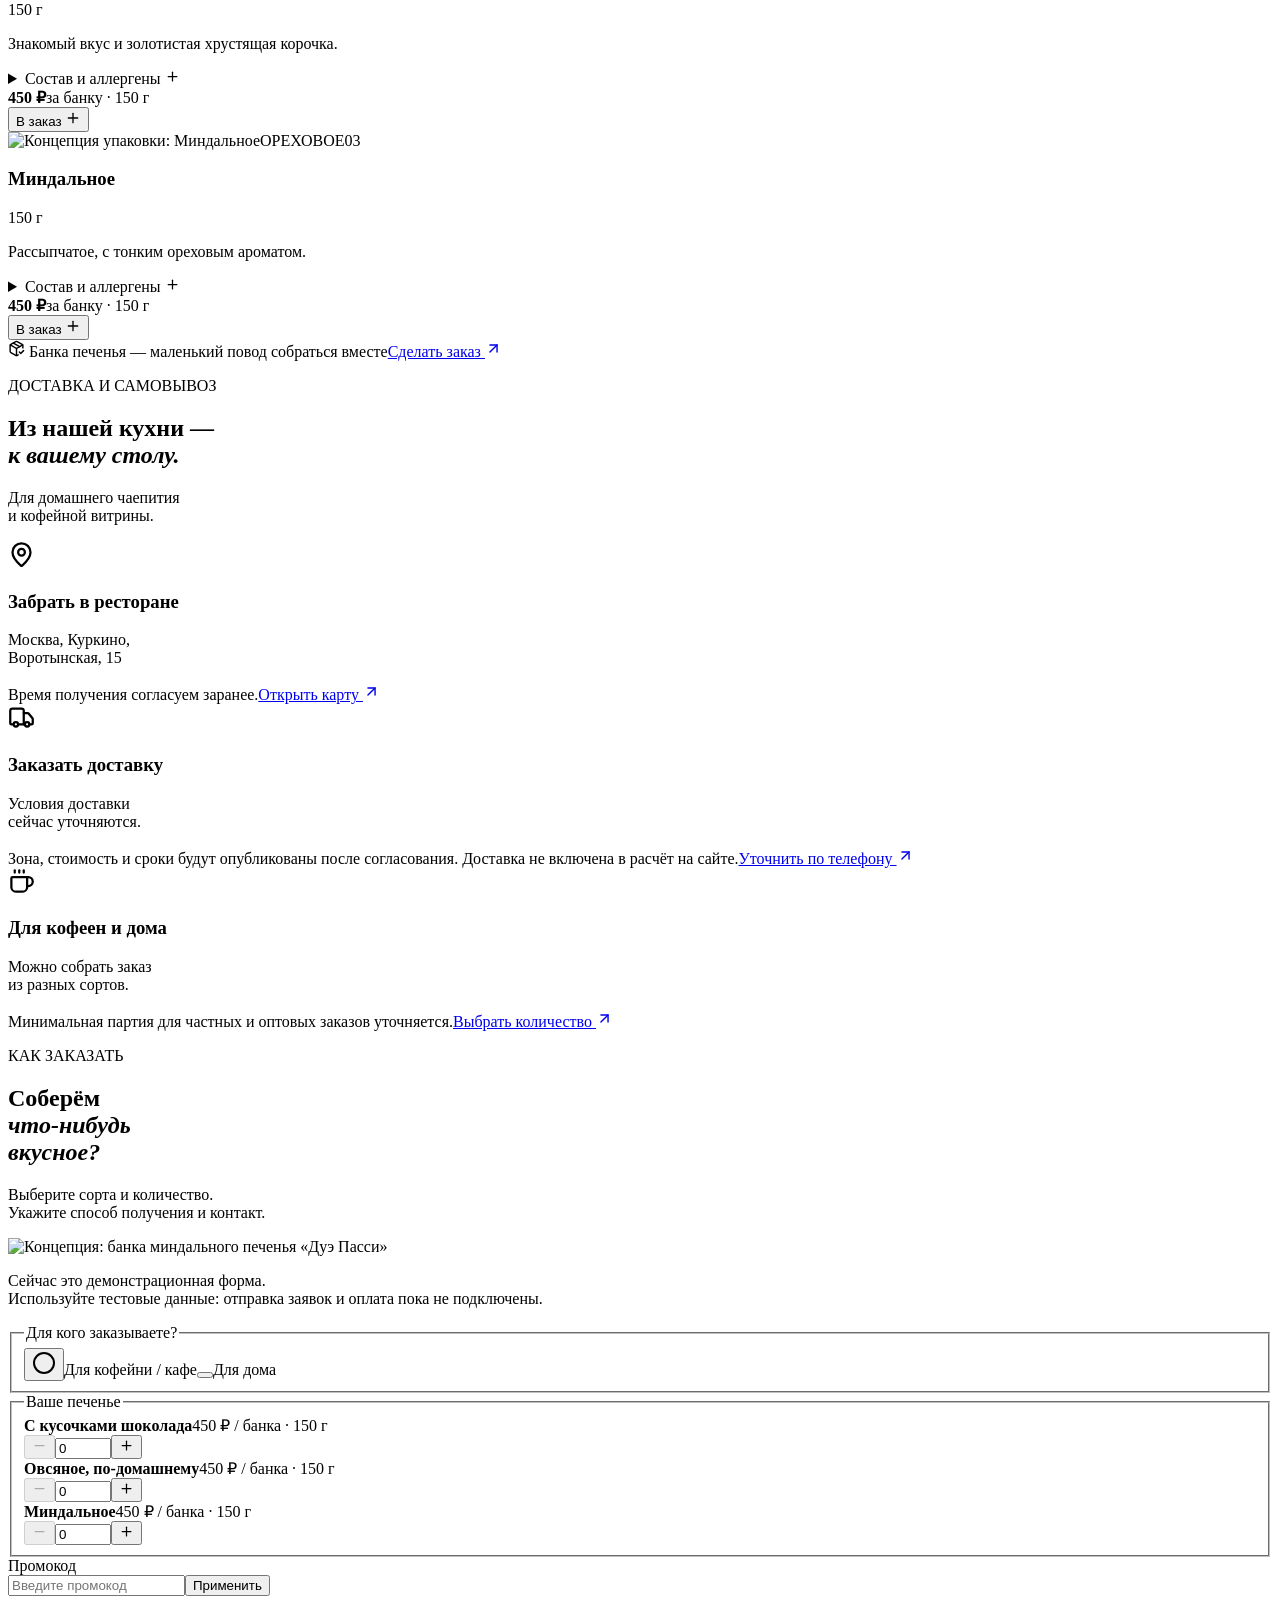
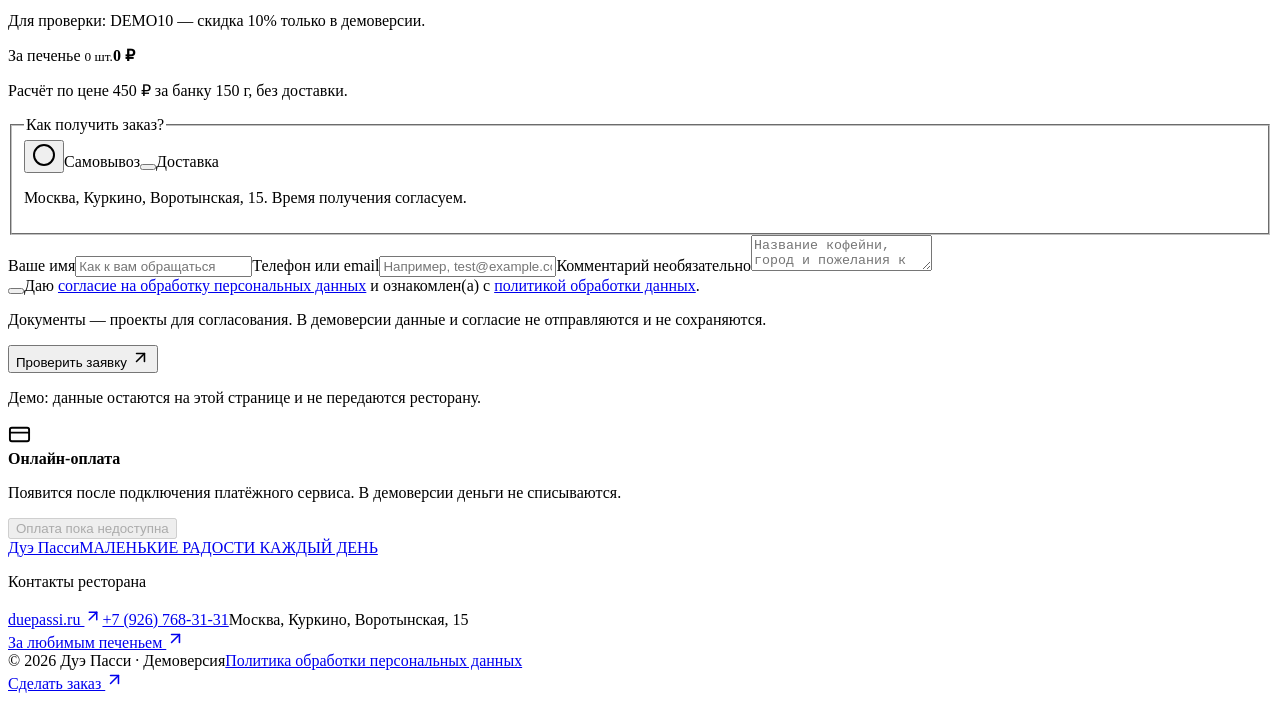
==== commit ac36d8c7: "Publish Due Passi static demo with indexing disabled" ====
--- a/index.html
+++ b/index.html
@@ -1,2 +1,2 @@
-<!DOCTYPE html><html lang="ru"><head><meta charSet="utf-8"/><meta name="viewport" content="width=device-width, initial-scale=1"/><link rel="stylesheet" href="/pechenie-demo/_next/static/css/index.DuYOORQ5.css" data-rsc-css-href="/pechenie-demo/_next/static/css/index.DuYOORQ5.css" data-precedence="vite-rsc/importer-resources"/><link rel="modulepreload" fetchPriority="low" href="/pechenie-demo/_next/static/chunks/index-BtP5CicW.js"/><script src="/pechenie-demo/_next/static/chunks/rolldown-runtime-CV4fzp8G.js" type="module" async=""></script><script src="/pechenie-demo/_next/static/chunks/framework-DSyA8Khw.js" type="module" async=""></script><link rel="modulepreload" href="/pechenie-demo/_next/static/chunks/layout-segment-context-B7o7lzOR.js" crossorigin=""/><link rel="modulepreload" href="/pechenie-demo/_next/static/chunks/page-JMLskSX6.js" crossorigin=""/><title>Due Passi — печенье для кофеен и дома</title><meta name="description" content="Печенье ручной работы от ресторана Due Passi. Концепция каталога и удобного заказа для кофеен и дома."/><link rel="shortcut icon" href="/pechenie-demo/favicon.svg"/><link rel="icon" href="/pechenie-demo/favicon.svg"/><script>Object.assign(((self[Symbol.for("vinext.navigationRuntime")]??={bootstrap:{routeManifest:null},functions:{}}).bootstrap.rsc??={rsc:[]}),{params:{},nav:{"pathname":"/","searchParams":[]}})</script><link rel="modulepreload" href="/pechenie-demo/_next/static/chunks/index-BtP5CicW.js" />
-<meta name="robots" content="noindex, nofollow, noarchive, noimageindex"><meta name="googlebot" content="noindex, nofollow, noarchive, noimageindex"></head><body class="antialiased"><main><div class="concept-bar">Концепция сайта · фотографии, ассортимент и цены — примеры для согласования</div><header class="site-header shell"><a class="wordmark" href="#">due passi<span>ПЕЧЕНЬЕ ИЗ НАШЕГО РЕСТОРАНА</span></a><nav aria-label="Главная навигация"><a href="#cookies">Наше печенье</a><a href="#about">О нас</a><a href="#delivery">Как заказать</a></nav><a class="header-order" href="#order">Собрать заказ <svg xmlns="http://www.w3.org/2000/svg" width="18" height="18" viewBox="0 0 24 24" fill="none" stroke="currentColor" stroke-width="2" stroke-linecap="round" stroke-linejoin="round" class="lucide lucide-arrow-up-right" aria-hidden="true"><path d="M7 7h10v10"></path><path d="M7 17 17 7"></path></svg></a></header><section class="hero shell"><div class="hero-copy"><p class="eyebrow"><span></span> ИЗ DUE PASSI — С ТЕПЛОМ</p><h1>Маленькое печенье.<br/><em>Большое</em><br/><em>удовольствие.</em></h1><p class="hero-description">Для первой чашки кофе, долгих разговоров<br class="desktop-break"/> и маленьких пауз. Печём вручную —<br class="desktop-break"/> для вашей кофейни и для дома.</p><a href="#cookies" class="button primary">Выбрать печенье <svg xmlns="http://www.w3.org/2000/svg" width="19" height="19" viewBox="0 0 24 24" fill="none" stroke="currentColor" stroke-width="2" stroke-linecap="round" stroke-linejoin="round" class="lucide lucide-arrow-up-right" aria-hidden="true"><path d="M7 7h10v10"></path><path d="M7 17 17 7"></path></svg></a><a href="#delivery" class="hero-note">Для кофеен и частных заказов <svg xmlns="http://www.w3.org/2000/svg" width="15" height="15" viewBox="0 0 24 24" fill="none" stroke="currentColor" stroke-width="2" stroke-linecap="round" stroke-linejoin="round" class="lucide lucide-arrow-down" aria-hidden="true"><path d="M12 5v14"></path><path d="m19 12-7 7-7-7"></path></svg></a></div><div class="hero-photo"><img src="/pechenie-demo/images/oatmeal.jpg" alt="Концепция: овсяное печенье и индивидуальная упаковка Due Passi рядом с чашкой кофе"/><div class="photo-stamp">К кофе.<br/>К чаю.<br/><i>К счастью.</i></div><span class="photo-caption">ПЕЧЁМ С ЗАБОТОЙ, ДЕЛИМСЯ С УДОВОЛЬСТВИЕМ</span></div></section><div class="promise-strip shell"><div><svg xmlns="http://www.w3.org/2000/svg" width="24" height="24" viewBox="0 0 24 24" fill="none" stroke="currentColor" stroke-width="2" stroke-linecap="round" stroke-linejoin="round" class="lucide lucide-leaf" aria-hidden="true"><path d="M11 20A7 7 0 0 1 9.8 6.1C15.5 5 17 4.48 19 2c1 2 2 4.18 2 8 0 5.5-4.78 10-10 10Z"></path><path d="M2 21c0-3 1.85-5.36 5.08-6C9.5 14.52 12 13 13 12"></path></svg><span>Натуральные ингредиенты</span></div><div><svg xmlns="http://www.w3.org/2000/svg" width="24" height="24" viewBox="0 0 24 24" fill="none" stroke="currentColor" stroke-width="2" stroke-linecap="round" stroke-linejoin="round" class="lucide lucide-hand-heart" aria-hidden="true"><path d="M11 14h2a2 2 0 0 0 0-4h-3c-.6 0-1.1.2-1.4.6L3 16"></path><path d="m14.45 13.39 5.05-4.694C20.196 8 21 6.85 21 5.75a2.75 2.75 0 0 0-4.797-1.837.276.276 0 0 1-.406 0A2.75 2.75 0 0 0 11 5.75c0 1.2.802 2.248 1.5 2.946L16 11.95"></path><path d="m2 15 6 6"></path><path d="m7 20 1.6-1.4c.3-.4.8-.6 1.4-.6h4c1.1 0 2.1-.4 2.8-1.2l4.6-4.4a1 1 0 0 0-2.75-2.91"></path></svg><span>Ручная работа</span></div><div><svg xmlns="http://www.w3.org/2000/svg" width="24" height="24" viewBox="0 0 24 24" fill="none" stroke="currentColor" stroke-width="2" stroke-linecap="round" stroke-linejoin="round" class="lucide lucide-package-check" aria-hidden="true"><path d="M12 22V12"></path><path d="m16 17 2 2 4-4"></path><path d="M21 11.127V8a2 2 0 0 0-1-1.73l-7-4a2 2 0 0 0-2 0l-7 4A2 2 0 0 0 3 8v8a2 2 0 0 0 1 1.729l7 4a2 2 0 0 0 2 .001l1.32-.753"></path><path d="M3.29 7 12 12l8.71-5"></path><path d="m7.5 4.27 8.997 5.148"></path></svg><span>Индивидуальная упаковка</span></div></div><section id="cookies" class="catalog shell section-space"><div class="section-heading"><div><p class="eyebrow">НАШЕ ПЕЧЕНЬЕ</p><h2>У каждого —<br/><em>свой любимый вкус.</em></h2></div><p class="section-intro">К чашке кофе в вашей кофейне.<br/>К семейному чаепитию дома.<br/>Выбирайте то, что вам по душе.</p></div><p class="catalog-demo">Пример ассортимента. Состав, вес и цены будут заменены на согласованные данные.</p><div class="product-grid"><article class="product-card"><div class="product-photo"><img src="/pechenie-demo/images/chocolate.jpg" alt="Концепция упаковки: С кусочками шоколада" width="1536" height="1024" loading="lazy"/><span class="product-tag">ШОКОЛАДНОЕ</span><span class="product-index">0<!-- -->1</span></div><div class="product-title"><h3>С кусочками шоколада</h3><span>60<!-- --> г</span></div><p class="product-note">Насыщенное. Нежное. К любимому капучино.</p><details class="ingredients"><summary>Состав и аллергены <svg xmlns="http://www.w3.org/2000/svg" width="15" height="15" viewBox="0 0 24 24" fill="none" stroke="currentColor" stroke-width="2" stroke-linecap="round" stroke-linejoin="round" class="lucide lucide-plus" aria-hidden="true"><path d="M5 12h14"></path><path d="M12 5v14"></path></svg></summary><p>Пшеничная мука, сливочное масло, тёмный шоколад, сахар, яйцо, соль, разрыхлитель.</p><p><strong>Аллергены:</strong> <!-- -->Глютен, молоко, яйцо. Состав шоколада требует уточнения.</p><p class="ingredient-notice">Пример рецептуры. Не используйте эти данные для выбора при пищевой аллергии.</p></details><div class="product-buy"><div><strong>90 ₽</strong><span>за упаковку · пример</span></div><button type="button" class="add-button">В заказ <svg xmlns="http://www.w3.org/2000/svg" width="16" height="16" viewBox="0 0 24 24" fill="none" stroke="currentColor" stroke-width="2" stroke-linecap="round" stroke-linejoin="round" class="lucide lucide-plus" aria-hidden="true"><path d="M5 12h14"></path><path d="M12 5v14"></path></svg></button></div></article><article class="product-card"><div class="product-photo"><img src="/pechenie-demo/images/oatmeal.jpg" alt="Концепция упаковки: Овсяное, по-домашнему" width="1536" height="1024" loading="lazy"/><span class="product-tag">ОВСЯНОЕ</span><span class="product-index">0<!-- -->2</span></div><div class="product-title"><h3>Овсяное, по-домашнему</h3><span>60<!-- --> г</span></div><p class="product-note">Знакомый вкус и золотистая хрустящая корочка.</p><details class="ingredients"><summary>Состав и аллергены <svg xmlns="http://www.w3.org/2000/svg" width="15" height="15" viewBox="0 0 24 24" fill="none" stroke="currentColor" stroke-width="2" stroke-linecap="round" stroke-linejoin="round" class="lucide lucide-plus" aria-hidden="true"><path d="M5 12h14"></path><path d="M12 5v14"></path></svg></summary><p>Овсяные хлопья, пшеничная мука, сливочное масло, сахар, яйцо, корица, разрыхлитель.</p><p><strong>Аллергены:</strong> <!-- -->Глютен, молоко, яйцо.</p><p class="ingredient-notice">Пример рецептуры. Не используйте эти данные для выбора при пищевой аллергии.</p></details><div class="product-buy"><div><strong>80 ₽</strong><span>за упаковку · пример</span></div><button type="button" class="add-button">В заказ <svg xmlns="http://www.w3.org/2000/svg" width="16" height="16" viewBox="0 0 24 24" fill="none" stroke="currentColor" stroke-width="2" stroke-linecap="round" stroke-linejoin="round" class="lucide lucide-plus" aria-hidden="true"><path d="M5 12h14"></path><path d="M12 5v14"></path></svg></button></div></article><article class="product-card"><div class="product-photo"><img src="/pechenie-demo/images/almond.jpg" alt="Концепция упаковки: Миндальное" width="1536" height="1024" loading="lazy"/><span class="product-tag">ОРЕХОВОЕ</span><span class="product-index">0<!-- -->3</span></div><div class="product-title"><h3>Миндальное</h3><span>50<!-- --> г</span></div><p class="product-note">Рассыпчатое, с тонким ореховым ароматом.</p><details class="ingredients"><summary>Состав и аллергены <svg xmlns="http://www.w3.org/2000/svg" width="15" height="15" viewBox="0 0 24 24" fill="none" stroke="currentColor" stroke-width="2" stroke-linecap="round" stroke-linejoin="round" class="lucide lucide-plus" aria-hidden="true"><path d="M5 12h14"></path><path d="M12 5v14"></path></svg></summary><p>Пшеничная мука, миндаль, сливочное масло, сахар, яйцо, разрыхлитель.</p><p><strong>Аллергены:</strong> <!-- -->Миндаль, глютен, молоко, яйцо.</p><p class="ingredient-notice">Пример рецептуры. Не используйте эти данные для выбора при пищевой аллергии.</p></details><div class="product-buy"><div><strong>110 ₽</strong><span>за упаковку · пример</span></div><button type="button" class="add-button">В заказ <svg xmlns="http://www.w3.org/2000/svg" width="16" height="16" viewBox="0 0 24 24" fill="none" stroke="currentColor" stroke-width="2" stroke-linecap="round" stroke-linejoin="round" class="lucide lucide-plus" aria-hidden="true"><path d="M5 12h14"></path><path d="M12 5v14"></path></svg></button></div></article></div><div class="catalog-footer"><span><svg xmlns="http://www.w3.org/2000/svg" width="17" height="17" viewBox="0 0 24 24" fill="none" stroke="currentColor" stroke-width="2" stroke-linecap="round" stroke-linejoin="round" class="lucide lucide-package-check" aria-hidden="true"><path d="M12 22V12"></path><path d="m16 17 2 2 4-4"></path><path d="M21 11.127V8a2 2 0 0 0-1-1.73l-7-4a2 2 0 0 0-2 0l-7 4A2 2 0 0 0 3 8v8a2 2 0 0 0 1 1.729l7 4a2 2 0 0 0 2 .001l1.32-.753"></path><path d="M3.29 7 12 12l8.71-5"></path><path d="m7.5 4.27 8.997 5.148"></path></svg> Каждое печенье — в индивидуальной упаковке</span><a href="#order">Перейти к заказу <svg xmlns="http://www.w3.org/2000/svg" width="17" height="17" viewBox="0 0 24 24" fill="none" stroke="currentColor" stroke-width="2" stroke-linecap="round" stroke-linejoin="round" class="lucide lucide-arrow-up-right" aria-hidden="true"><path d="M7 7h10v10"></path><path d="M7 17 17 7"></path></svg></a></div></section><section id="about" class="about-section"><div class="about-layout shell"><div class="about-copy"><p class="eyebrow">СДЕЛАНО В DUE PASSI</p><h2>Как для себя.<br/><em>И для тех,<br/>кого любишь.</em></h2><p>За нашим печеньем — кухня ресторана Due Passi и простая любовь к хорошей еде. К понятным ингредиентам, ручной работе и тому самому моменту, когда хочется сказать: «Попробуй».</p><a href="https://duepassi.ru" target="_blank" rel="noopener noreferrer" class="text-link">Познакомиться с рестораном <svg xmlns="http://www.w3.org/2000/svg" width="17" height="17" viewBox="0 0 24 24" fill="none" stroke="currentColor" stroke-width="2" stroke-linecap="round" stroke-linejoin="round" class="lucide lucide-arrow-up-right" aria-hidden="true"><path d="M7 7h10v10"></path><path d="M7 17 17 7"></path></svg></a></div><div class="about-reasons"><div><svg xmlns="http://www.w3.org/2000/svg" width="24" height="24" viewBox="0 0 24 24" fill="none" stroke="currentColor" stroke-width="2" stroke-linecap="round" stroke-linejoin="round" class="lucide lucide-leaf" aria-hidden="true"><path d="M11 20A7 7 0 0 1 9.8 6.1C15.5 5 17 4.48 19 2c1 2 2 4.18 2 8 0 5.5-4.78 10-10 10Z"></path><path d="M2 21c0-3 1.85-5.36 5.08-6C9.5 14.52 12 13 13 12"></path></svg><section><h3>Всё начинается с состава</h3><p>Натуральные ингредиенты и открытая рецептура. Вы знаете, что предлагаете гостям и близким.</p></section></div><div><svg xmlns="http://www.w3.org/2000/svg" width="24" height="24" viewBox="0 0 24 24" fill="none" stroke="currentColor" stroke-width="2" stroke-linecap="round" stroke-linejoin="round" class="lucide lucide-hand-heart" aria-hidden="true"><path d="M11 14h2a2 2 0 0 0 0-4h-3c-.6 0-1.1.2-1.4.6L3 16"></path><path d="m14.45 13.39 5.05-4.694C20.196 8 21 6.85 21 5.75a2.75 2.75 0 0 0-4.797-1.837.276.276 0 0 1-.406 0A2.75 2.75 0 0 0 11 5.75c0 1.2.802 2.248 1.5 2.946L16 11.95"></path><path d="m2 15 6 6"></path><path d="m7 20 1.6-1.4c.3-.4.8-.6 1.4-.6h4c1.1 0 2.1-.4 2.8-1.2l4.6-4.4a1 1 0 0 0-2.75-2.91"></path></svg><section><h3>Ручная работа, в каждой партии</h3><p>Печенье, которому уделили внимание. От замеса теста до бережной упаковки.</p></section></div><div><svg xmlns="http://www.w3.org/2000/svg" width="24" height="24" viewBox="0 0 24 24" fill="none" stroke="currentColor" stroke-width="2" stroke-linecap="round" stroke-linejoin="round" class="lucide lucide-scan-line" aria-hidden="true"><path d="M3 7V5a2 2 0 0 1 2-2h2"></path><path d="M17 3h2a2 2 0 0 1 2 2v2"></path><path d="M21 17v2a2 2 0 0 1-2 2h-2"></path><path d="M7 21H5a2 2 0 0 1-2-2v-2"></path><path d="M7 12h10"></path></svg><section><h3>«Честный знак»</h3><p>Маркировка продукции — по информации ресторана. Сведения и вид упаковки уточним перед запуском.</p></section></div></div></div></section><section id="delivery" class="delivery shell section-space"><div class="section-heading"><div><p class="eyebrow">ПРОСТО ЗАКАЗАТЬ. ПРИЯТНО ПОЛУЧИТЬ.</p><h2>Всего пара шагов<br/><em>до вкусного.</em></h2></div><p class="section-intro">Одна форма — для кофейни,<br/>небольшого кафе и домашнего запаса.</p></div><div class="steps"><article><span class="step-number">01</span><h3>Выберите печенье</h3><p>Соберите разные сорта и укажите количество упаковок. Сумма появится сразу.</p></article><article><span class="step-number">02</span><h3>Оставьте контакт</h3><p>В рабочей версии заявка поступит команде ресторана — для подтверждения деталей.</p></article><article><span class="step-number">03</span><h3>Договоримся о получении</h3><p>Способ, срок и стоимость доставки или самовывоза согласуем при подтверждении заказа.</p></article></div><div class="conditions"><div><svg xmlns="http://www.w3.org/2000/svg" width="24" height="24" viewBox="0 0 24 24" fill="none" stroke="currentColor" stroke-width="2" stroke-linecap="round" stroke-linejoin="round" class="lucide lucide-coffee" aria-hidden="true"><path d="M10 2v2"></path><path d="M14 2v2"></path><path d="M16 8a1 1 0 0 1 1 1v8a4 4 0 0 1-4 4H7a4 4 0 0 1-4-4V9a1 1 0 0 1 1-1h14a4 4 0 1 1 0 8h-1"></path><path d="M6 2v2"></path></svg><section><strong>Минимальная партия</strong><p>Для кофеен и частных заказов — уточняется.</p></section></div><div><svg xmlns="http://www.w3.org/2000/svg" width="24" height="24" viewBox="0 0 24 24" fill="none" stroke="currentColor" stroke-width="2" stroke-linecap="round" stroke-linejoin="round" class="lucide lucide-truck" aria-hidden="true"><path d="M14 18V6a2 2 0 0 0-2-2H4a2 2 0 0 0-2 2v11a1 1 0 0 0 1 1h2"></path><path d="M15 18H9"></path><path d="M19 18h2a1 1 0 0 0 1-1v-3.65a1 1 0 0 0-.22-.624l-3.48-4.35A1 1 0 0 0 17.52 8H14"></path><circle cx="17" cy="18" r="2"></circle><circle cx="7" cy="18" r="2"></circle></svg><section><strong>Доставка</strong><p>География, сроки и стоимость — уточняются.</p></section></div><div><svg xmlns="http://www.w3.org/2000/svg" width="24" height="24" viewBox="0 0 24 24" fill="none" stroke="currentColor" stroke-width="2" stroke-linecap="round" stroke-linejoin="round" class="lucide lucide-map-pin" aria-hidden="true"><path d="M20 10c0 4.993-5.539 10.193-7.399 11.799a1 1 0 0 1-1.202 0C9.539 20.193 4 14.993 4 10a8 8 0 0 1 16 0"></path><circle cx="12" cy="10" r="3"></circle></svg><section><strong>Самовывоз</strong><p>Адрес и часы получения — уточняются.</p></section></div></div></section><section id="order" class="order-section"><div class="order-layout shell"><div class="order-copy"><p class="eyebrow">ПЕЧЕНЬЕ УЖЕ ПОЧТИ У ВАС</p><h2>Соберём<br/><em>что-нибудь<br/>вкусное?</em></h2><p>Выберите сорта и количество.<br/>Всё остальное обсудим лично.</p><div class="order-mini-image"><img src="/pechenie-demo/images/almond.jpg" alt="Концепция: миндальное печенье в индивидуальной упаковке" loading="lazy" width="1536" height="1024"/></div><p class="order-demo">Сейчас это демонстрационная форма.<br/>Используйте тестовые данные: отправка заявок пока не подключена.</p></div><form class="order-form" noValidate=""><fieldset><legend>Для кого заказываете?</legend><div role="radiogroup" aria-required="false" dir="ltr" data-slot="radio-group" class="grid gap-3 audience-options" tabindex="-1" style="outline:none"><label class="selected"><button type="button" role="radio" aria-checked="true" data-state="checked" value="cafe" data-slot="radio-group-item" class="aspect-square size-4 shrink-0 rounded-full border border-input text-primary shadow-xs transition-[color,box-shadow] outline-none focus-visible:border-ring focus-visible:ring-[3px] focus-visible:ring-ring/50 disabled:cursor-not-allowed disabled:opacity-50 aria-invalid:border-destructive aria-invalid:ring-destructive/20 dark:bg-input/30 dark:aria-invalid:ring-destructive/40" tabindex="-1" data-radix-collection-item=""><span data-state="checked" data-slot="radio-group-indicator" class="relative flex items-center justify-center"><svg xmlns="http://www.w3.org/2000/svg" width="24" height="24" viewBox="0 0 24 24" fill="none" stroke="currentColor" stroke-width="2" stroke-linecap="round" stroke-linejoin="round" class="lucide lucide-circle absolute top-1/2 left-1/2 size-2 -translate-x-1/2 -translate-y-1/2 fill-primary" aria-hidden="true"><circle cx="12" cy="12" r="10"></circle></svg></span></button><input type="radio" aria-hidden="true" tabindex="-1" style="position:absolute;pointer-events:none;opacity:0;margin:0;transform:translateX(-100%)" checked="" value="cafe"/><span>Для кофейни / кафе</span></label><label class=""><button type="button" role="radio" aria-checked="false" data-state="unchecked" value="home" data-slot="radio-group-item" class="aspect-square size-4 shrink-0 rounded-full border border-input text-primary shadow-xs transition-[color,box-shadow] outline-none focus-visible:border-ring focus-visible:ring-[3px] focus-visible:ring-ring/50 disabled:cursor-not-allowed disabled:opacity-50 aria-invalid:border-destructive aria-invalid:ring-destructive/20 dark:bg-input/30 dark:aria-invalid:ring-destructive/40" tabindex="-1" data-radix-collection-item=""></button><input type="radio" aria-hidden="true" tabindex="-1" style="position:absolute;pointer-events:none;opacity:0;margin:0;transform:translateX(-100%)" value="home"/><span>Для дома</span></label></div></fieldset><fieldset><legend>Ваше печенье</legend><div class="order-lines"><div class="order-line"><div><strong>С кусочками шоколада</strong><span>90 ₽<!-- --> / уп.</span></div><div class="stepper"><button type="button" disabled="" aria-label="Уменьшить: С кусочками шоколада (форма)"><svg xmlns="http://www.w3.org/2000/svg" width="15" height="15" viewBox="0 0 24 24" fill="none" stroke="currentColor" stroke-width="2" stroke-linecap="round" stroke-linejoin="round" class="lucide lucide-minus" aria-hidden="true"><path d="M5 12h14"></path></svg></button><input type="number" inputMode="numeric" min="0" max="999" step="1" aria-label="Количество: С кусочками шоколада (форма)" value="0"/><button type="button" aria-label="Добавить: С кусочками шоколада (форма)"><svg xmlns="http://www.w3.org/2000/svg" width="15" height="15" viewBox="0 0 24 24" fill="none" stroke="currentColor" stroke-width="2" stroke-linecap="round" stroke-linejoin="round" class="lucide lucide-plus" aria-hidden="true"><path d="M5 12h14"></path><path d="M12 5v14"></path></svg></button></div></div><div class="order-line"><div><strong>Овсяное, по-домашнему</strong><span>80 ₽<!-- --> / уп.</span></div><div class="stepper"><button type="button" disabled="" aria-label="Уменьшить: Овсяное, по-домашнему (форма)"><svg xmlns="http://www.w3.org/2000/svg" width="15" height="15" viewBox="0 0 24 24" fill="none" stroke="currentColor" stroke-width="2" stroke-linecap="round" stroke-linejoin="round" class="lucide lucide-minus" aria-hidden="true"><path d="M5 12h14"></path></svg></button><input type="number" inputMode="numeric" min="0" max="999" step="1" aria-label="Количество: Овсяное, по-домашнему (форма)" value="0"/><button type="button" aria-label="Добавить: Овсяное, по-домашнему (форма)"><svg xmlns="http://www.w3.org/2000/svg" width="15" height="15" viewBox="0 0 24 24" fill="none" stroke="currentColor" stroke-width="2" stroke-linecap="round" stroke-linejoin="round" class="lucide lucide-plus" aria-hidden="true"><path d="M5 12h14"></path><path d="M12 5v14"></path></svg></button></div></div><div class="order-line"><div><strong>Миндальное</strong><span>110 ₽<!-- --> / уп.</span></div><div class="stepper"><button type="button" disabled="" aria-label="Уменьшить: Миндальное (форма)"><svg xmlns="http://www.w3.org/2000/svg" width="15" height="15" viewBox="0 0 24 24" fill="none" stroke="currentColor" stroke-width="2" stroke-linecap="round" stroke-linejoin="round" class="lucide lucide-minus" aria-hidden="true"><path d="M5 12h14"></path></svg></button><input type="number" inputMode="numeric" min="0" max="999" step="1" aria-label="Количество: Миндальное (форма)" value="0"/><button type="button" aria-label="Добавить: Миндальное (форма)"><svg xmlns="http://www.w3.org/2000/svg" width="15" height="15" viewBox="0 0 24 24" fill="none" stroke="currentColor" stroke-width="2" stroke-linecap="round" stroke-linejoin="round" class="lucide lucide-plus" aria-hidden="true"><path d="M5 12h14"></path><path d="M12 5v14"></path></svg></button></div></div></div></fieldset><div class="order-total" aria-live="polite" aria-atomic="true"><span>Итого <small>0<!-- --> уп.</small></span><strong>0 ₽</strong></div><p class="total-note">Расчёт по примерным ценам, без доставки.</p><div class="form-fields"><label for="customer-name">Ваше имя<input data-slot="input" class="h-9 w-full min-w-0 rounded-md border border-input bg-transparent px-3 py-1 text-base shadow-xs transition-[color,box-shadow] outline-none selection:bg-primary selection:text-primary-foreground file:inline-flex file:h-7 file:border-0 file:bg-transparent file:text-sm file:font-medium file:text-foreground placeholder:text-muted-foreground disabled:pointer-events-none disabled:cursor-not-allowed disabled:opacity-50 md:text-sm dark:bg-input/30 focus-visible:border-ring focus-visible:ring-[3px] focus-visible:ring-ring/50 aria-invalid:border-destructive aria-invalid:ring-destructive/20 dark:aria-invalid:ring-destructive/40" id="customer-name" placeholder="Как к вам обращаться" autoComplete="off" maxLength="80" required="" value=""/></label><label for="customer-contact">Телефон или email<input data-slot="input" class="h-9 w-full min-w-0 rounded-md border border-input bg-transparent px-3 py-1 text-base shadow-xs transition-[color,box-shadow] outline-none selection:bg-primary selection:text-primary-foreground file:inline-flex file:h-7 file:border-0 file:bg-transparent file:text-sm file:font-medium file:text-foreground placeholder:text-muted-foreground disabled:pointer-events-none disabled:cursor-not-allowed disabled:opacity-50 md:text-sm dark:bg-input/30 focus-visible:border-ring focus-visible:ring-[3px] focus-visible:ring-ring/50 aria-invalid:border-destructive aria-invalid:ring-destructive/20 dark:aria-invalid:ring-destructive/40" id="customer-contact" placeholder="Например, test@example.com" autoComplete="off" maxLength="120" required="" value=""/></label><label for="customer-comment" class="full-width">Комментарий <span>необязательно</span><textarea id="customer-comment" placeholder="Название кофейни, город и пожелания к заказу" rows="2" maxLength="1000"></textarea></label></div><button class="button primary submit-button" type="submit">Проверить заявку <svg xmlns="http://www.w3.org/2000/svg" width="19" height="19" viewBox="0 0 24 24" fill="none" stroke="currentColor" stroke-width="2" stroke-linecap="round" stroke-linejoin="round" class="lucide lucide-arrow-up-right" aria-hidden="true"><path d="M7 7h10v10"></path><path d="M7 17 17 7"></path></svg></button><p class="form-caption">Демо: данные остаются на этой странице и не передаются ресторану.</p></form></div></section><footer class="site-footer shell"><div class="footer-top"><a class="wordmark" href="#">due passi<span>МАЛЕНЬКИЕ РАДОСТИ КАЖДЫЙ ДЕНЬ</span></a><div class="footer-contact"><p>Контакты ресторана</p><a href="https://duepassi.ru" target="_blank" rel="noopener noreferrer">duepassi.ru <svg xmlns="http://www.w3.org/2000/svg" width="18" height="18" viewBox="0 0 24 24" fill="none" stroke="currentColor" stroke-width="2" stroke-linecap="round" stroke-linejoin="round" class="lucide lucide-arrow-up-right" aria-hidden="true"><path d="M7 7h10v10"></path><path d="M7 17 17 7"></path></svg></a><span>Телефон и адрес для заказов добавим после согласования.</span></div><a href="#cookies" class="footer-back">За любимым печеньем <svg xmlns="http://www.w3.org/2000/svg" width="19" height="19" viewBox="0 0 24 24" fill="none" stroke="currentColor" stroke-width="2" stroke-linecap="round" stroke-linejoin="round" class="lucide lucide-arrow-up-right" aria-hidden="true"><path d="M7 7h10v10"></path><path d="M7 17 17 7"></path></svg></a></div><div class="footer-bottom"><span>© <!-- -->2026<!-- --> Due Passi · Концепция сайта</span><span>С любовью к хорошей еде и тёплым встречам.</span></div></footer></main><script type="module" src="/pechenie-demo/_next/static/chunks/index-BtP5CicW.js" id="_R_" async=""></script><script>((self[Symbol.for("vinext.navigationRuntime")]??={bootstrap:{routeManifest:null},functions:{}}).bootstrap.rsc??={rsc:[]}).rsc.push("2:I[\"8c0f216c4604\",[],\"Children\",1]\n")</script><script>((self[Symbol.for("vinext.navigationRuntime")]??={bootstrap:{routeManifest:null},functions:{}}).bootstrap.rsc??={rsc:[]}).rsc.push("3:I[\"593f344dc510\",[],\"GlobalErrorBoundary\",1]\n")</script><script>((self[Symbol.for("vinext.navigationRuntime")]??={bootstrap:{routeManifest:null},functions:{}}).bootstrap.rsc??={rsc:[]}).rsc.push("4:I[\"0b874ad30386\",[],\"default\",1]\n")</script><script>((self[Symbol.for("vinext.navigationRuntime")]??={bootstrap:{routeManifest:null},functions:{}}).bootstrap.rsc??={rsc:[]}).rsc.push("5:I[\"593f344dc510\",[],\"ErrorBoundary\",1]\n")</script><script>((self[Symbol.for("vinext.navigationRuntime")]??={bootstrap:{routeManifest:null},functions:{}}).bootstrap.rsc??={rsc:[]}).rsc.push("6:I[\"15c18cfaeeff\",[],\"LayoutSegmentProvider\",1]\n")</script><script>((self[Symbol.for("vinext.navigationRuntime")]??={bootstrap:{routeManifest:null},functions:{}}).bootstrap.rsc??={rsc:[]}).rsc.push("7:I[\"8c0f216c4604\",[],\"Slot\",1]\n")</script><script>((self[Symbol.for("vinext.navigationRuntime")]??={bootstrap:{routeManifest:null},functions:{}}).bootstrap.rsc??={rsc:[]}).rsc.push("8:I[\"593f344dc510\",[],\"NotFoundBoundary\",1]\n")</script><script>((self[Symbol.for("vinext.navigationRuntime")]??={bootstrap:{routeManifest:null},functions:{}}).bootstrap.rsc??={rsc:[]}).rsc.push("9:I[\"9276801271d6\",[],\"AppRouterScrollTarget\",1]\n")</script><script>((self[Symbol.for("vinext.navigationRuntime")]??={bootstrap:{routeManifest:null},functions:{}}).bootstrap.rsc??={rsc:[]}).rsc.push("a:I[\"593f344dc510\",[],\"RedirectBoundary\",1]\n")</script><script>((self[Symbol.for("vinext.navigationRuntime")]??={bootstrap:{routeManifest:null},functions:{}}).bootstrap.rsc??={rsc:[]}).rsc.push(":HL[\"/pechenie-demo/_next/static/css/index.DuYOORQ5.css\",\"style\"     ]\n")</script><script>((self[Symbol.for("vinext.navigationRuntime")]??={bootstrap:{routeManifest:null},functions:{}}).bootstrap.rsc??={rsc:[]}).rsc.push("0:{\"page:/\":\"$L1\",\"layout:/\":[[[\"$\",\"link\",\"css:/pechenie-demo/_next/static/css/index.DuYOORQ5.css\",{\"rel\":\"stylesheet\",\"precedence\":\"vite-rsc/importer-resources\",\"href\":\"/pechenie-demo/_next/static/css/index.DuYOORQ5.css\",\"data-rsc-css-href\":\"/pechenie-demo/_next/static/css/index.DuYOORQ5.css\"}],\"$undefined\"],[\"$\",\"html\",null,{\"lang\":\"ru\",\"children\":[\"$\",\"body\",null,{\"className\":\"antialiased\",\"children\":[\"$\",\"$L2\",null,{}]}]}]],\"route:/\":[[[\"$\",\"meta\",null,{\"charSet\":\"utf-8\"}],[[\"$\",\"title\",\"0\",{\"children\":\"Due Passi — печенье для кофеен и дома\"}],[\"$\",\"meta\",\"1\",{\"name\":\"description\",\"content\":\"Печенье ручной работы от ресторана Due Passi. Концепция каталога и удобного заказа для кофеен и дома.\"}],[\"$\",\"meta\",\"2\",{\"name\":\"robots\",\"content\":\"noindex, nofollow, noarchive\"}],[\"$\",\"meta\",\"3\",{\"name\":\"googlebot\",\"content\":\"noindex, nofollow, noimageindex\"}],[\"$\",\"link\",\"4\",{\"data-vinext-streamed-icon\":\"$undefined\",\"rel\":\"shortcut icon\",\"href\":\"/pechenie-demo/favicon.svg\",\"type\":\"$undefined\",\"sizes\":\"$undefined\",\"color\":\"$undefined\",\"media\":\"$undefined\",\"fetchPriority\":\"$undefined\"}],[\"$\",\"link\",\"5\",{\"data-vinext-streamed-icon\":\"$undefined\",\"rel\":\"icon\",\"href\":\"/pechenie-demo/favicon.svg\",\"type\":\"$undefined\",\"sizes\":\"$undefined\",\"color\":\"$undefined\",\"media\":\"$undefined\",\"fetchPriority\":\"$undefined\"}]],[[\"$\",\"meta\",\"0\",{\"name\":\"viewport\",\"content\":\"width=device-width, initial-scale=1\"}]]],[\"$\",\"$L3\",null,{\"fallback\":\"$4\",\"children\":[\"$\",\"$L5\",null,{\"fallback\":\"$4\",\"children\":[\"$\",\"$L6\",null,{\"providerId\":\"layout:/\",\"segmentMap\":{\"children\":[]},\"children\":[\"$\",\"$L7\",null,{\"id\":\"layout:/\",\"parallelSlots\":\"$undefined\",\"children\":[\"$\",\"$L8\",null,{\"resetKey\":\"\",\"fallback\":[[\"$\",\"title\",null,{\"children\":\"404: This page could not be found.\"}],[\"$\",\"div\",null,{\"style\":{\"fontFamily\":\"system-ui,\\\"Segoe UI\\\",Roboto,Helvetica,Arial,sans-serif,\\\"Apple Color Emoji\\\",\\\"Segoe UI Emoji\\\"\",\"height\":\"100vh\",\"textAlign\":\"center\",\"display\":\"flex\",\"flexDirection\":\"column\",\"alignItems\":\"center\",\"justifyContent\":\"center\"},\"children\":[\"$\",\"div\",null,{\"children\":[[\"$\",\"style\",null,{\"dangerouslySetInnerHTML\":{\"__html\":\"body{color:#000;background:#fff;margin:0}.next-error-h1{border-right:1px solid rgba(0,0,0,.3)}@media (prefers-color-scheme:dark){body{color:#fff;background:#000}.next-error-h1{border-right:1px solid rgba(255,255,255,.3)}}\"}}],[\"$\",\"h1\",null,{\"className\":\"next-error-h1\",\"style\":{\"display\":\"inline-block\",\"margin\":\"0 20px 0 0\",\"padding\":\"0 23px 0 0\",\"fontSize\":24,\"fontWeight\":500,\"verticalAlign\":\"top\",\"lineHeight\":\"49px\"},\"children\":404}],[\"$\",\"div\",null,{\"style\":{\"display\":\"inline-block\"},\"children\":[\"$\",\"h2\",null,{\"style\":{\"fontSize\":14,\"fontWeight\":400,\"lineHeight\":\"49px\",\"margin\":0},\"children\":\"This page could not be found.\"}]}]]}]}]],\"children\":[\"$\",\"$L9\",null,{\"children\":[\"$\",\"$La\",null,{\"children\":[[\"$\",\"$L6\",null,{\"providerId\":\"page:/\",\"segmentMap\":{\"children\":[\"__PAGE__\"]},\"children\":[\"$\",\"$L7\",null,{\"id\":\"page:/\"}]}],null]}]}]}]}]}]}]}],null,null],\"__route\":\"route:/\",\"__interceptionContext\":null,\"__layoutIds\":[\"layout:/\"],\"__rootLayout\":\"/\",\"__bfcacheSegmentIdentities\":{\"layout:/\":\"[\\\"layout\\\",\\\"layout:/\\\",\\\"root-boundary:/\\\",\\\"\\\"]\",\"page:/\":\"[\\\"page\\\",\\\"page:/\\\",\\\"root-boundary:/\\\",\\\"\\\"]\"},\"__srcPage\":[\"page\"],\"__layoutFlags\":{\"layout:/\":\"s\"},\"__artifactCompatibility\":{\"schemaVersion\":1,\"graphVersion\":\"app-route-graph:1177fd80f83fa7b0\",\"deploymentVersion\":\"7e59a2cd-b8d7-4c3d-be82-991b8f4d41b0\",\"appElementsSchemaVersion\":1,\"rscPayloadSchemaVersion\":1,\"rootBoundaryId\":\"/\",\"renderEpoch\":null}}\n")</script><script>((self[Symbol.for("vinext.navigationRuntime")]??={bootstrap:{routeManifest:null},functions:{}}).bootstrap.rsc??={rsc:[]}).rsc.push("b:I[\"6efdf509a785\",[],\"default\",1]\n")</script><script>((self[Symbol.for("vinext.navigationRuntime")]??={bootstrap:{routeManifest:null},functions:{}}).bootstrap.rsc??={rsc:[]}).rsc.push("1:[\"$\",\"$Lb\",null,{\"params\":\"$@c\",\"searchParams\":\"$@d\"}]\n")</script><script>((self[Symbol.for("vinext.navigationRuntime")]??={bootstrap:{routeManifest:null},functions:{}}).bootstrap.rsc??={rsc:[]}).rsc.push("c:{}\n")</script><script>((self[Symbol.for("vinext.navigationRuntime")]??={bootstrap:{routeManifest:null},functions:{}}).bootstrap.rsc??={rsc:[]}).rsc.push("d:{}\n")</script><script>Object.assign(((self[Symbol.for("vinext.navigationRuntime")]??={bootstrap:{routeManifest:null},functions:{}}).bootstrap.rsc??={rsc:[]}),{"initialCacheKind":"dynamic"});((self[Symbol.for("vinext.navigationRuntime")]??={bootstrap:{routeManifest:null},functions:{}}).bootstrap.rsc??={rsc:[]}).done=true</script></body></html>+<!DOCTYPE html><html lang="ru"><head><meta charSet="utf-8"/><meta name="viewport" content="width=device-width, initial-scale=1"/><link rel="stylesheet" href="/pechenie-demo/_next/static/css/index.BzPbQiTs.css" data-rsc-css-href="/pechenie-demo/_next/static/css/index.BzPbQiTs.css" data-precedence="vite-rsc/importer-resources"/><link rel="modulepreload" fetchPriority="low" href="/pechenie-demo/_next/static/chunks/index-MdFjeGPm.js"/><script src="/pechenie-demo/_next/static/chunks/rolldown-runtime-CV4fzp8G.js" type="module" async=""></script><script src="/pechenie-demo/_next/static/chunks/framework-DSyA8Khw.js" type="module" async=""></script><link rel="modulepreload" href="/pechenie-demo/_next/static/chunks/layout-segment-context-BvGwirq3.js" crossorigin=""/><link rel="modulepreload" href="/pechenie-demo/_next/static/chunks/page-DNfYOO3E.js" crossorigin=""/><title>Дуэ Пасси — печенье для кофеен и дома</title><meta name="description" content="Печенье ручной работы от ресторана Дуэ Пасси. Концепция каталога и удобного заказа для кофеен и дома."/><link rel="shortcut icon" href="/pechenie-demo/favicon.svg"/><link rel="icon" href="/pechenie-demo/favicon.svg"/><script>Object.assign(((self[Symbol.for("vinext.navigationRuntime")]??={bootstrap:{routeManifest:null},functions:{}}).bootstrap.rsc??={rsc:[]}),{params:{},nav:{"pathname":"/","searchParams":[]}})</script><link rel="modulepreload" href="/pechenie-demo/_next/static/chunks/index-MdFjeGPm.js" />
+<meta name="robots" content="noindex, nofollow, noarchive, noimageindex"><meta name="googlebot" content="noindex, nofollow, noarchive, noimageindex"></head><body class="antialiased"><main><div class="concept-bar">Демоверсия · изображения и рецептуры — для согласования · оплата не подключена</div><header class="site-header shell"><a class="wordmark" href="#">Дуэ Пасси<span>ПЕЧЕНЬЕ ИЗ НАШЕГО РЕСТОРАНА</span></a><nav aria-label="Главная навигация"><a href="#about">О нас</a><a href="#cookies">Наше печенье</a><a href="#order">Как заказать</a></nav><a class="header-order" href="#order">Сделать заказ <svg xmlns="http://www.w3.org/2000/svg" width="18" height="18" viewBox="0 0 24 24" fill="none" stroke="currentColor" stroke-width="2" stroke-linecap="round" stroke-linejoin="round" class="lucide lucide-arrow-up-right" aria-hidden="true"><path d="M7 7h10v10"></path><path d="M7 17 17 7"></path></svg></a></header><section class="hero shell"><div class="hero-copy"><p class="eyebrow"><span></span> ИЗ «ДУЭ ПАССИ» — С ТЕПЛОМ</p><h1>Маленькое печенье.<br/><em>Большое</em><br/><em>удовольствие.</em></h1><p class="hero-description">Для первой чашки кофе, долгих разговоров<br class="desktop-break"/> и маленьких пауз. Печём вручную —<br class="desktop-break"/> для вашей кофейни и для дома.</p><a href="#cookies" class="button primary">Выбрать печенье <svg xmlns="http://www.w3.org/2000/svg" width="19" height="19" viewBox="0 0 24 24" fill="none" stroke="currentColor" stroke-width="2" stroke-linecap="round" stroke-linejoin="round" class="lucide lucide-arrow-up-right" aria-hidden="true"><path d="M7 7h10v10"></path><path d="M7 17 17 7"></path></svg></a><a href="#delivery" class="hero-note">Для кофеен и частных заказов <svg xmlns="http://www.w3.org/2000/svg" width="15" height="15" viewBox="0 0 24 24" fill="none" stroke="currentColor" stroke-width="2" stroke-linecap="round" stroke-linejoin="round" class="lucide lucide-arrow-down" aria-hidden="true"><path d="M12 5v14"></path><path d="m19 12-7 7-7-7"></path></svg></a></div><div class="hero-photo"><img src="/pechenie-demo/images/oatmeal.jpg" alt="Концепция: банка овсяного печенья «Дуэ Пасси» рядом с чашкой кофе"/><div class="photo-stamp">К кофе.<br/>К чаю.<br/><i>К счастью.</i></div><span class="photo-caption">ПЕЧЁМ С ЗАБОТОЙ, ДЕЛИМСЯ С УДОВОЛЬСТВИЕМ</span></div></section><div class="promise-strip shell"><div><svg xmlns="http://www.w3.org/2000/svg" width="24" height="24" viewBox="0 0 24 24" fill="none" stroke="currentColor" stroke-width="2" stroke-linecap="round" stroke-linejoin="round" class="lucide lucide-leaf" aria-hidden="true"><path d="M11 20A7 7 0 0 1 9.8 6.1C15.5 5 17 4.48 19 2c1 2 2 4.18 2 8 0 5.5-4.78 10-10 10Z"></path><path d="M2 21c0-3 1.85-5.36 5.08-6C9.5 14.52 12 13 13 12"></path></svg><span>Натуральные ингредиенты</span></div><div><svg xmlns="http://www.w3.org/2000/svg" width="24" height="24" viewBox="0 0 24 24" fill="none" stroke="currentColor" stroke-width="2" stroke-linecap="round" stroke-linejoin="round" class="lucide lucide-hand-heart" aria-hidden="true"><path d="M11 14h2a2 2 0 0 0 0-4h-3c-.6 0-1.1.2-1.4.6L3 16"></path><path d="m14.45 13.39 5.05-4.694C20.196 8 21 6.85 21 5.75a2.75 2.75 0 0 0-4.797-1.837.276.276 0 0 1-.406 0A2.75 2.75 0 0 0 11 5.75c0 1.2.802 2.248 1.5 2.946L16 11.95"></path><path d="m2 15 6 6"></path><path d="m7 20 1.6-1.4c.3-.4.8-.6 1.4-.6h4c1.1 0 2.1-.4 2.8-1.2l4.6-4.4a1 1 0 0 0-2.75-2.91"></path></svg><span>Ручная работа</span></div><div><svg xmlns="http://www.w3.org/2000/svg" width="24" height="24" viewBox="0 0 24 24" fill="none" stroke="currentColor" stroke-width="2" stroke-linecap="round" stroke-linejoin="round" class="lucide lucide-package-check" aria-hidden="true"><path d="M12 22V12"></path><path d="m16 17 2 2 4-4"></path><path d="M21 11.127V8a2 2 0 0 0-1-1.73l-7-4a2 2 0 0 0-2 0l-7 4A2 2 0 0 0 3 8v8a2 2 0 0 0 1 1.729l7 4a2 2 0 0 0 2 .001l1.32-.753"></path><path d="M3.29 7 12 12l8.71-5"></path><path d="m7.5 4.27 8.997 5.148"></path></svg><span>В банке — 150 г</span></div></div><section id="about" class="about-section"><div class="about-layout shell"><div class="about-copy"><p class="eyebrow">О РЕСТОРАНЕ «ДУЭ ПАССИ»</p><h2>Как для себя.<br/><em>И для тех,<br/>кого любишь.</em></h2><p>Печенье «Дуэ Пасси» — маленькое удовольствие с большой кухни семейного ресторана в Куркино. Каждая партия — ручная работа: от замеса теста до бережной упаковки. Натуральные ингредиенты, открытая рецептура и внимание к деталям, которое начинается ещё на кухне ресторана.</p><a href="https://duepassi.ru" target="_blank" rel="noopener noreferrer" class="text-link">Познакомиться с рестораном <svg xmlns="http://www.w3.org/2000/svg" width="17" height="17" viewBox="0 0 24 24" fill="none" stroke="currentColor" stroke-width="2" stroke-linecap="round" stroke-linejoin="round" class="lucide lucide-arrow-up-right" aria-hidden="true"><path d="M7 7h10v10"></path><path d="M7 17 17 7"></path></svg></a></div><div class="about-reasons"><div><svg xmlns="http://www.w3.org/2000/svg" width="24" height="24" viewBox="0 0 24 24" fill="none" stroke="currentColor" stroke-width="2" stroke-linecap="round" stroke-linejoin="round" class="lucide lucide-leaf" aria-hidden="true"><path d="M11 20A7 7 0 0 1 9.8 6.1C15.5 5 17 4.48 19 2c1 2 2 4.18 2 8 0 5.5-4.78 10-10 10Z"></path><path d="M2 21c0-3 1.85-5.36 5.08-6C9.5 14.52 12 13 13 12"></path></svg><section><h3>Всё начинается с состава</h3><p>Натуральные ингредиенты и открытая рецептура.</p></section></div><div><svg xmlns="http://www.w3.org/2000/svg" width="24" height="24" viewBox="0 0 24 24" fill="none" stroke="currentColor" stroke-width="2" stroke-linecap="round" stroke-linejoin="round" class="lucide lucide-hand-heart" aria-hidden="true"><path d="M11 14h2a2 2 0 0 0 0-4h-3c-.6 0-1.1.2-1.4.6L3 16"></path><path d="m14.45 13.39 5.05-4.694C20.196 8 21 6.85 21 5.75a2.75 2.75 0 0 0-4.797-1.837.276.276 0 0 1-.406 0A2.75 2.75 0 0 0 11 5.75c0 1.2.802 2.248 1.5 2.946L16 11.95"></path><path d="m2 15 6 6"></path><path d="m7 20 1.6-1.4c.3-.4.8-.6 1.4-.6h4c1.1 0 2.1-.4 2.8-1.2l4.6-4.4a1 1 0 0 0-2.75-2.91"></path></svg><section><h3>Ручная работа, в каждой партии</h3><p>Печенье, которому уделили внимание. От замеса теста до бережной упаковки.</p></section></div><div><svg xmlns="http://www.w3.org/2000/svg" width="24" height="24" viewBox="0 0 24 24" fill="none" stroke="currentColor" stroke-width="2" stroke-linecap="round" stroke-linejoin="round" class="lucide lucide-scan-line" aria-hidden="true"><path d="M3 7V5a2 2 0 0 1 2-2h2"></path><path d="M17 3h2a2 2 0 0 1 2 2v2"></path><path d="M21 17v2a2 2 0 0 1-2 2h-2"></path><path d="M7 21H5a2 2 0 0 1-2-2v-2"></path><path d="M7 12h10"></path></svg><section><h3>«Честный знак»</h3><p>Маркировка „Честный знак“ на каждой упаковке</p></section></div></div></div></section><section id="cookies" class="catalog shell section-space"><div class="section-heading"><div><p class="eyebrow">НАШЕ ПЕЧЕНЬЕ</p><h2>У каждого —<br/><em>свой любимый вкус.</em></h2></div><p class="section-intro">К чашке кофе в вашей кофейне.<br/>К семейному чаепитию дома.<br/>Выбирайте то, что вам по душе.</p></div><p class="catalog-demo">450 ₽ за банку 150 г. Сорта, рецептуры и изображения пока представлены для согласования.</p><div class="product-grid"><article class="product-card"><div class="product-photo"><img src="/pechenie-demo/images/chocolate.jpg" alt="Концепция упаковки: С кусочками шоколада" width="1536" height="1024" loading="lazy"/><span class="product-tag">ШОКОЛАДНОЕ</span><span class="product-index">0<!-- -->1</span></div><div class="product-title"><h3>С кусочками шоколада</h3><span>150<!-- --> г</span></div><p class="product-note">Насыщенное. Нежное. К любимому капучино.</p><details class="ingredients"><summary>Состав и аллергены <svg xmlns="http://www.w3.org/2000/svg" width="15" height="15" viewBox="0 0 24 24" fill="none" stroke="currentColor" stroke-width="2" stroke-linecap="round" stroke-linejoin="round" class="lucide lucide-plus" aria-hidden="true"><path d="M5 12h14"></path><path d="M12 5v14"></path></svg></summary><p>Пшеничная мука, сливочное масло, тёмный шоколад, сахар, яйцо, соль, разрыхлитель.</p><p><strong>Аллергены:</strong> <!-- -->Глютен, молоко, яйцо. Состав шоколада требует уточнения.</p><p class="ingredient-notice">Пример рецептуры. Не используйте эти данные для выбора при пищевой аллергии.</p></details><div class="product-buy"><div><strong>450 ₽</strong><span>за банку · 150 г</span></div><button type="button" class="add-button">В заказ <svg xmlns="http://www.w3.org/2000/svg" width="16" height="16" viewBox="0 0 24 24" fill="none" stroke="currentColor" stroke-width="2" stroke-linecap="round" stroke-linejoin="round" class="lucide lucide-plus" aria-hidden="true"><path d="M5 12h14"></path><path d="M12 5v14"></path></svg></button></div></article><article class="product-card"><div class="product-photo"><img src="/pechenie-demo/images/oatmeal.jpg" alt="Концепция упаковки: Овсяное, по-домашнему" width="1536" height="1024" loading="lazy"/><span class="product-tag">ОВСЯНОЕ</span><span class="product-index">0<!-- -->2</span></div><div class="product-title"><h3>Овсяное, по-домашнему</h3><span>150<!-- --> г</span></div><p class="product-note">Знакомый вкус и золотистая хрустящая корочка.</p><details class="ingredients"><summary>Состав и аллергены <svg xmlns="http://www.w3.org/2000/svg" width="15" height="15" viewBox="0 0 24 24" fill="none" stroke="currentColor" stroke-width="2" stroke-linecap="round" stroke-linejoin="round" class="lucide lucide-plus" aria-hidden="true"><path d="M5 12h14"></path><path d="M12 5v14"></path></svg></summary><p>Овсяные хлопья, пшеничная мука, сливочное масло, сахар, яйцо, корица, разрыхлитель.</p><p><strong>Аллергены:</strong> <!-- -->Глютен, молоко, яйцо.</p><p class="ingredient-notice">Пример рецептуры. Не используйте эти данные для выбора при пищевой аллергии.</p></details><div class="product-buy"><div><strong>450 ₽</strong><span>за банку · 150 г</span></div><button type="button" class="add-button">В заказ <svg xmlns="http://www.w3.org/2000/svg" width="16" height="16" viewBox="0 0 24 24" fill="none" stroke="currentColor" stroke-width="2" stroke-linecap="round" stroke-linejoin="round" class="lucide lucide-plus" aria-hidden="true"><path d="M5 12h14"></path><path d="M12 5v14"></path></svg></button></div></article><article class="product-card"><div class="product-photo"><img src="/pechenie-demo/images/almond.jpg" alt="Концепция упаковки: Миндальное" width="1536" height="1024" loading="lazy"/><span class="product-tag">ОРЕХОВОЕ</span><span class="product-index">0<!-- -->3</span></div><div class="product-title"><h3>Миндальное</h3><span>150<!-- --> г</span></div><p class="product-note">Рассыпчатое, с тонким ореховым ароматом.</p><details class="ingredients"><summary>Состав и аллергены <svg xmlns="http://www.w3.org/2000/svg" width="15" height="15" viewBox="0 0 24 24" fill="none" stroke="currentColor" stroke-width="2" stroke-linecap="round" stroke-linejoin="round" class="lucide lucide-plus" aria-hidden="true"><path d="M5 12h14"></path><path d="M12 5v14"></path></svg></summary><p>Пшеничная мука, миндаль, сливочное масло, сахар, яйцо, разрыхлитель.</p><p><strong>Аллергены:</strong> <!-- -->Миндаль, глютен, молоко, яйцо.</p><p class="ingredient-notice">Пример рецептуры. Не используйте эти данные для выбора при пищевой аллергии.</p></details><div class="product-buy"><div><strong>450 ₽</strong><span>за банку · 150 г</span></div><button type="button" class="add-button">В заказ <svg xmlns="http://www.w3.org/2000/svg" width="16" height="16" viewBox="0 0 24 24" fill="none" stroke="currentColor" stroke-width="2" stroke-linecap="round" stroke-linejoin="round" class="lucide lucide-plus" aria-hidden="true"><path d="M5 12h14"></path><path d="M12 5v14"></path></svg></button></div></article></div><div class="catalog-footer"><span><svg xmlns="http://www.w3.org/2000/svg" width="17" height="17" viewBox="0 0 24 24" fill="none" stroke="currentColor" stroke-width="2" stroke-linecap="round" stroke-linejoin="round" class="lucide lucide-package-check" aria-hidden="true"><path d="M12 22V12"></path><path d="m16 17 2 2 4-4"></path><path d="M21 11.127V8a2 2 0 0 0-1-1.73l-7-4a2 2 0 0 0-2 0l-7 4A2 2 0 0 0 3 8v8a2 2 0 0 0 1 1.729l7 4a2 2 0 0 0 2 .001l1.32-.753"></path><path d="M3.29 7 12 12l8.71-5"></path><path d="m7.5 4.27 8.997 5.148"></path></svg> Банка печенья — маленький повод собраться вместе</span><a href="#order" class="button primary">Сделать заказ <svg xmlns="http://www.w3.org/2000/svg" width="17" height="17" viewBox="0 0 24 24" fill="none" stroke="currentColor" stroke-width="2" stroke-linecap="round" stroke-linejoin="round" class="lucide lucide-arrow-up-right" aria-hidden="true"><path d="M7 7h10v10"></path><path d="M7 17 17 7"></path></svg></a></div></section><section id="delivery" class="delivery shell section-space"><div class="section-heading"><div><p class="eyebrow">ДОСТАВКА И САМОВЫВОЗ</p><h2>Из нашей кухни —<br/><em>к вашему столу.</em></h2></div><p class="section-intro">Для домашнего чаепития<br/>и кофейной витрины.</p></div><div class="delivery-cards"><article><svg xmlns="http://www.w3.org/2000/svg" width="27" height="27" viewBox="0 0 24 24" fill="none" stroke="currentColor" stroke-width="2" stroke-linecap="round" stroke-linejoin="round" class="lucide lucide-map-pin" aria-hidden="true"><path d="M20 10c0 4.993-5.539 10.193-7.399 11.799a1 1 0 0 1-1.202 0C9.539 20.193 4 14.993 4 10a8 8 0 0 1 16 0"></path><circle cx="12" cy="10" r="3"></circle></svg><h3>Забрать в ресторане</h3><p>Москва, Куркино,<br/>Воротынская, 15</p><span>Время получения согласуем заранее.</span><a href="https://yandex.ru/maps/?text=Москва%2C%20Куркино%2C%20Воротынская%2C%2015" target="_blank" rel="noopener noreferrer">Открыть карту <svg xmlns="http://www.w3.org/2000/svg" width="17" height="17" viewBox="0 0 24 24" fill="none" stroke="currentColor" stroke-width="2" stroke-linecap="round" stroke-linejoin="round" class="lucide lucide-arrow-up-right" aria-hidden="true"><path d="M7 7h10v10"></path><path d="M7 17 17 7"></path></svg></a></article><article><svg xmlns="http://www.w3.org/2000/svg" width="27" height="27" viewBox="0 0 24 24" fill="none" stroke="currentColor" stroke-width="2" stroke-linecap="round" stroke-linejoin="round" class="lucide lucide-truck" aria-hidden="true"><path d="M14 18V6a2 2 0 0 0-2-2H4a2 2 0 0 0-2 2v11a1 1 0 0 0 1 1h2"></path><path d="M15 18H9"></path><path d="M19 18h2a1 1 0 0 0 1-1v-3.65a1 1 0 0 0-.22-.624l-3.48-4.35A1 1 0 0 0 17.52 8H14"></path><circle cx="17" cy="18" r="2"></circle><circle cx="7" cy="18" r="2"></circle></svg><h3>Заказать доставку</h3><p>Условия доставки<br/>сейчас уточняются.</p><span>Зона, стоимость и сроки будут опубликованы после согласования. Доставка не включена в расчёт на сайте.</span><a href="tel:+79267683131">Уточнить по телефону <svg xmlns="http://www.w3.org/2000/svg" width="17" height="17" viewBox="0 0 24 24" fill="none" stroke="currentColor" stroke-width="2" stroke-linecap="round" stroke-linejoin="round" class="lucide lucide-arrow-up-right" aria-hidden="true"><path d="M7 7h10v10"></path><path d="M7 17 17 7"></path></svg></a></article><article><svg xmlns="http://www.w3.org/2000/svg" width="27" height="27" viewBox="0 0 24 24" fill="none" stroke="currentColor" stroke-width="2" stroke-linecap="round" stroke-linejoin="round" class="lucide lucide-coffee" aria-hidden="true"><path d="M10 2v2"></path><path d="M14 2v2"></path><path d="M16 8a1 1 0 0 1 1 1v8a4 4 0 0 1-4 4H7a4 4 0 0 1-4-4V9a1 1 0 0 1 1-1h14a4 4 0 1 1 0 8h-1"></path><path d="M6 2v2"></path></svg><h3>Для кофеен и дома</h3><p>Можно собрать заказ<br/>из разных сортов.</p><span>Минимальная партия для частных и оптовых заказов уточняется.</span><a href="#order">Выбрать количество <svg xmlns="http://www.w3.org/2000/svg" width="17" height="17" viewBox="0 0 24 24" fill="none" stroke="currentColor" stroke-width="2" stroke-linecap="round" stroke-linejoin="round" class="lucide lucide-arrow-up-right" aria-hidden="true"><path d="M7 7h10v10"></path><path d="M7 17 17 7"></path></svg></a></article></div></section><section id="order" class="order-section"><div class="order-layout shell"><div class="order-copy"><p class="eyebrow">КАК ЗАКАЗАТЬ</p><h2>Соберём<br/><em>что-нибудь<br/>вкусное?</em></h2><p>Выберите сорта и количество.<br/>Укажите способ получения и контакт.</p><div class="order-mini-image"><img src="/pechenie-demo/images/almond.jpg" alt="Концепция: банка миндального печенья «Дуэ Пасси»" loading="lazy" width="1536" height="1024"/></div><p class="order-demo">Сейчас это демонстрационная форма.<br/>Используйте тестовые данные: отправка заявок и оплата пока не подключены.</p></div><form class="order-form" noValidate=""><fieldset><legend>Для кого заказываете?</legend><div role="radiogroup" aria-required="false" dir="ltr" data-slot="radio-group" class="grid gap-3 audience-options" tabindex="-1" style="outline:none"><label class="selected"><button type="button" role="radio" aria-checked="true" data-state="checked" value="cafe" data-slot="radio-group-item" class="aspect-square size-4 shrink-0 rounded-full border border-input text-primary shadow-xs transition-[color,box-shadow] outline-none focus-visible:border-ring focus-visible:ring-[3px] focus-visible:ring-ring/50 disabled:cursor-not-allowed disabled:opacity-50 aria-invalid:border-destructive aria-invalid:ring-destructive/20 dark:bg-input/30 dark:aria-invalid:ring-destructive/40" tabindex="-1" data-radix-collection-item=""><span data-state="checked" data-slot="radio-group-indicator" class="relative flex items-center justify-center"><svg xmlns="http://www.w3.org/2000/svg" width="24" height="24" viewBox="0 0 24 24" fill="none" stroke="currentColor" stroke-width="2" stroke-linecap="round" stroke-linejoin="round" class="lucide lucide-circle absolute top-1/2 left-1/2 size-2 -translate-x-1/2 -translate-y-1/2 fill-primary" aria-hidden="true"><circle cx="12" cy="12" r="10"></circle></svg></span></button><input type="radio" aria-hidden="true" tabindex="-1" style="position:absolute;pointer-events:none;opacity:0;margin:0;transform:translateX(-100%)" checked="" value="cafe"/><span>Для кофейни / кафе</span></label><label class=""><button type="button" role="radio" aria-checked="false" data-state="unchecked" value="home" data-slot="radio-group-item" class="aspect-square size-4 shrink-0 rounded-full border border-input text-primary shadow-xs transition-[color,box-shadow] outline-none focus-visible:border-ring focus-visible:ring-[3px] focus-visible:ring-ring/50 disabled:cursor-not-allowed disabled:opacity-50 aria-invalid:border-destructive aria-invalid:ring-destructive/20 dark:bg-input/30 dark:aria-invalid:ring-destructive/40" tabindex="-1" data-radix-collection-item=""></button><input type="radio" aria-hidden="true" tabindex="-1" style="position:absolute;pointer-events:none;opacity:0;margin:0;transform:translateX(-100%)" value="home"/><span>Для дома</span></label></div></fieldset><fieldset><legend>Ваше печенье</legend><div class="order-lines"><div class="order-line"><div><strong>С кусочками шоколада</strong><span>450 ₽<!-- --> / банка · 150 г</span></div><div class="stepper"><button type="button" disabled="" aria-label="Уменьшить: С кусочками шоколада (форма)"><svg xmlns="http://www.w3.org/2000/svg" width="15" height="15" viewBox="0 0 24 24" fill="none" stroke="currentColor" stroke-width="2" stroke-linecap="round" stroke-linejoin="round" class="lucide lucide-minus" aria-hidden="true"><path d="M5 12h14"></path></svg></button><input type="number" inputMode="numeric" min="0" max="999" step="1" aria-label="Количество: С кусочками шоколада (форма)" value="0"/><button type="button" aria-label="Добавить: С кусочками шоколада (форма)"><svg xmlns="http://www.w3.org/2000/svg" width="15" height="15" viewBox="0 0 24 24" fill="none" stroke="currentColor" stroke-width="2" stroke-linecap="round" stroke-linejoin="round" class="lucide lucide-plus" aria-hidden="true"><path d="M5 12h14"></path><path d="M12 5v14"></path></svg></button></div></div><div class="order-line"><div><strong>Овсяное, по-домашнему</strong><span>450 ₽<!-- --> / банка · 150 г</span></div><div class="stepper"><button type="button" disabled="" aria-label="Уменьшить: Овсяное, по-домашнему (форма)"><svg xmlns="http://www.w3.org/2000/svg" width="15" height="15" viewBox="0 0 24 24" fill="none" stroke="currentColor" stroke-width="2" stroke-linecap="round" stroke-linejoin="round" class="lucide lucide-minus" aria-hidden="true"><path d="M5 12h14"></path></svg></button><input type="number" inputMode="numeric" min="0" max="999" step="1" aria-label="Количество: Овсяное, по-домашнему (форма)" value="0"/><button type="button" aria-label="Добавить: Овсяное, по-домашнему (форма)"><svg xmlns="http://www.w3.org/2000/svg" width="15" height="15" viewBox="0 0 24 24" fill="none" stroke="currentColor" stroke-width="2" stroke-linecap="round" stroke-linejoin="round" class="lucide lucide-plus" aria-hidden="true"><path d="M5 12h14"></path><path d="M12 5v14"></path></svg></button></div></div><div class="order-line"><div><strong>Миндальное</strong><span>450 ₽<!-- --> / банка · 150 г</span></div><div class="stepper"><button type="button" disabled="" aria-label="Уменьшить: Миндальное (форма)"><svg xmlns="http://www.w3.org/2000/svg" width="15" height="15" viewBox="0 0 24 24" fill="none" stroke="currentColor" stroke-width="2" stroke-linecap="round" stroke-linejoin="round" class="lucide lucide-minus" aria-hidden="true"><path d="M5 12h14"></path></svg></button><input type="number" inputMode="numeric" min="0" max="999" step="1" aria-label="Количество: Миндальное (форма)" value="0"/><button type="button" aria-label="Добавить: Миндальное (форма)"><svg xmlns="http://www.w3.org/2000/svg" width="15" height="15" viewBox="0 0 24 24" fill="none" stroke="currentColor" stroke-width="2" stroke-linecap="round" stroke-linejoin="round" class="lucide lucide-plus" aria-hidden="true"><path d="M5 12h14"></path><path d="M12 5v14"></path></svg></button></div></div></div></fieldset><div class="promo-block"><label for="promo-code">Промокод</label><div class="promo-entry"><input data-slot="input" class="h-9 w-full min-w-0 rounded-md border border-input bg-transparent px-3 py-1 text-base shadow-xs transition-[color,box-shadow] outline-none selection:bg-primary selection:text-primary-foreground file:inline-flex file:h-7 file:border-0 file:bg-transparent file:text-sm file:font-medium file:text-foreground placeholder:text-muted-foreground disabled:pointer-events-none disabled:cursor-not-allowed disabled:opacity-50 md:text-sm dark:bg-input/30 focus-visible:border-ring focus-visible:ring-[3px] focus-visible:ring-ring/50 aria-invalid:border-destructive aria-invalid:ring-destructive/20 dark:aria-invalid:ring-destructive/40" id="promo-code" maxLength="32" placeholder="Введите промокод" autoComplete="off" spellCheck="false" value=""/><button type="button">Применить</button></div><p class="promo-hint">Для проверки: DEMO10 — скидка 10% только в демоверсии.</p></div><div class="order-total" aria-live="polite" aria-atomic="true"><span>За печенье <small>0<!-- --> шт.</small></span><strong>0 ₽</strong></div><p class="total-note">Расчёт по цене 450 ₽ за банку 150 г, без доставки.</p><fieldset><legend>Как получить заказ?</legend><div role="radiogroup" aria-required="false" dir="ltr" data-slot="radio-group" class="grid gap-3 audience-options" tabindex="-1" style="outline:none"><label class="selected"><button type="button" role="radio" aria-checked="true" data-state="checked" value="pickup" data-slot="radio-group-item" class="aspect-square size-4 shrink-0 rounded-full border border-input text-primary shadow-xs transition-[color,box-shadow] outline-none focus-visible:border-ring focus-visible:ring-[3px] focus-visible:ring-ring/50 disabled:cursor-not-allowed disabled:opacity-50 aria-invalid:border-destructive aria-invalid:ring-destructive/20 dark:bg-input/30 dark:aria-invalid:ring-destructive/40" tabindex="-1" data-radix-collection-item=""><span data-state="checked" data-slot="radio-group-indicator" class="relative flex items-center justify-center"><svg xmlns="http://www.w3.org/2000/svg" width="24" height="24" viewBox="0 0 24 24" fill="none" stroke="currentColor" stroke-width="2" stroke-linecap="round" stroke-linejoin="round" class="lucide lucide-circle absolute top-1/2 left-1/2 size-2 -translate-x-1/2 -translate-y-1/2 fill-primary" aria-hidden="true"><circle cx="12" cy="12" r="10"></circle></svg></span></button><input type="radio" aria-hidden="true" tabindex="-1" style="position:absolute;pointer-events:none;opacity:0;margin:0;transform:translateX(-100%)" checked="" value="pickup"/><span>Самовывоз</span></label><label class=""><button type="button" role="radio" aria-checked="false" data-state="unchecked" value="delivery" data-slot="radio-group-item" class="aspect-square size-4 shrink-0 rounded-full border border-input text-primary shadow-xs transition-[color,box-shadow] outline-none focus-visible:border-ring focus-visible:ring-[3px] focus-visible:ring-ring/50 disabled:cursor-not-allowed disabled:opacity-50 aria-invalid:border-destructive aria-invalid:ring-destructive/20 dark:bg-input/30 dark:aria-invalid:ring-destructive/40" tabindex="-1" data-radix-collection-item=""></button><input type="radio" aria-hidden="true" tabindex="-1" style="position:absolute;pointer-events:none;opacity:0;margin:0;transform:translateX(-100%)" value="delivery"/><span>Доставка</span></label></div><p class="method-note">Москва, Куркино, Воротынская, 15. Время получения согласуем.</p></fieldset><div class="form-fields"><label for="customer-name">Ваше имя<input data-slot="input" class="h-9 w-full min-w-0 rounded-md border border-input bg-transparent px-3 py-1 text-base shadow-xs transition-[color,box-shadow] outline-none selection:bg-primary selection:text-primary-foreground file:inline-flex file:h-7 file:border-0 file:bg-transparent file:text-sm file:font-medium file:text-foreground placeholder:text-muted-foreground disabled:pointer-events-none disabled:cursor-not-allowed disabled:opacity-50 md:text-sm dark:bg-input/30 focus-visible:border-ring focus-visible:ring-[3px] focus-visible:ring-ring/50 aria-invalid:border-destructive aria-invalid:ring-destructive/20 dark:aria-invalid:ring-destructive/40" id="customer-name" placeholder="Как к вам обращаться" autoComplete="off" maxLength="80" required="" value=""/></label><label for="customer-contact">Телефон или email<input data-slot="input" class="h-9 w-full min-w-0 rounded-md border border-input bg-transparent px-3 py-1 text-base shadow-xs transition-[color,box-shadow] outline-none selection:bg-primary selection:text-primary-foreground file:inline-flex file:h-7 file:border-0 file:bg-transparent file:text-sm file:font-medium file:text-foreground placeholder:text-muted-foreground disabled:pointer-events-none disabled:cursor-not-allowed disabled:opacity-50 md:text-sm dark:bg-input/30 focus-visible:border-ring focus-visible:ring-[3px] focus-visible:ring-ring/50 aria-invalid:border-destructive aria-invalid:ring-destructive/20 dark:aria-invalid:ring-destructive/40" id="customer-contact" placeholder="Например, test@example.com" autoComplete="off" maxLength="120" required="" value=""/></label><label for="customer-comment" class="full-width">Комментарий <span>необязательно</span><textarea id="customer-comment" placeholder="Название кофейни, город и пожелания к заказу" rows="2" maxLength="1000"></textarea></label></div><div class="consent-row"><button type="button" role="checkbox" aria-checked="false" data-state="unchecked" value="on" data-slot="checkbox" class="peer size-4 shrink-0 rounded-[4px] border border-input shadow-xs transition-shadow outline-none focus-visible:border-ring focus-visible:ring-[3px] focus-visible:ring-ring/50 disabled:cursor-not-allowed disabled:opacity-50 aria-invalid:border-destructive aria-invalid:ring-destructive/20 data-[state=checked]:border-primary data-[state=checked]:bg-primary data-[state=checked]:text-primary-foreground dark:bg-input/30 dark:aria-invalid:ring-destructive/40 dark:data-[state=checked]:bg-primary" id="personal-data-consent" aria-describedby="consent-note"></button><input type="checkbox" aria-hidden="true" tabindex="-1" style="position:absolute;pointer-events:none;opacity:0;margin:0;transform:translateX(-100%)" value="on"/><label for="personal-data-consent">Даю <a href="/pechenie-demo/consent/" target="_blank" rel="noopener noreferrer">согласие на обработку персональных данных</a> и ознакомлен(а) с <a href="/pechenie-demo/privacy/" target="_blank" rel="noopener noreferrer">политикой обработки данных</a>.</label></div><p id="consent-note" class="form-caption">Документы — проекты для согласования. В демоверсии данные и согласие не отправляются и не сохраняются.</p><button class="button primary submit-button" type="submit">Проверить заявку <svg xmlns="http://www.w3.org/2000/svg" width="19" height="19" viewBox="0 0 24 24" fill="none" stroke="currentColor" stroke-width="2" stroke-linecap="round" stroke-linejoin="round" class="lucide lucide-arrow-up-right" aria-hidden="true"><path d="M7 7h10v10"></path><path d="M7 17 17 7"></path></svg></button><p class="form-caption">Демо: данные остаются на этой странице и не передаются ресторану.</p><div class="payment-panel"><svg xmlns="http://www.w3.org/2000/svg" width="23" height="23" viewBox="0 0 24 24" fill="none" stroke="currentColor" stroke-width="2" stroke-linecap="round" stroke-linejoin="round" class="lucide lucide-credit-card" aria-hidden="true"><rect width="20" height="14" x="2" y="5" rx="2"></rect><line x1="2" x2="22" y1="10" y2="10"></line></svg><div><strong>Онлайн-оплата</strong><p>Появится после подключения платёжного сервиса. В демоверсии деньги не списываются.</p><button type="button" class="button payment-disabled" disabled="">Оплата пока недоступна</button></div></div></form></div></section><footer class="site-footer shell"><div class="footer-top"><a class="wordmark" href="#">Дуэ Пасси<span>МАЛЕНЬКИЕ РАДОСТИ КАЖДЫЙ ДЕНЬ</span></a><div class="footer-contact"><p>Контакты ресторана</p><a href="https://duepassi.ru" target="_blank" rel="noopener noreferrer">duepassi.ru <svg xmlns="http://www.w3.org/2000/svg" width="18" height="18" viewBox="0 0 24 24" fill="none" stroke="currentColor" stroke-width="2" stroke-linecap="round" stroke-linejoin="round" class="lucide lucide-arrow-up-right" aria-hidden="true"><path d="M7 7h10v10"></path><path d="M7 17 17 7"></path></svg></a><a href="tel:+79267683131" class="footer-phone">+7 (926) 768-31-31</a><span>Москва, Куркино, Воротынская, 15</span></div><a href="#cookies" class="footer-back">За любимым печеньем <svg xmlns="http://www.w3.org/2000/svg" width="19" height="19" viewBox="0 0 24 24" fill="none" stroke="currentColor" stroke-width="2" stroke-linecap="round" stroke-linejoin="round" class="lucide lucide-arrow-up-right" aria-hidden="true"><path d="M7 7h10v10"></path><path d="M7 17 17 7"></path></svg></a></div><div class="footer-bottom"><span>© <!-- -->2026<!-- --> Дуэ Пасси · Демоверсия</span><a href="/pechenie-demo/privacy/">Политика обработки персональных данных</a></div></footer><a href="#order" class="floating-order button primary" aria-hidden="false" tabindex="0">Сделать заказ <svg xmlns="http://www.w3.org/2000/svg" width="19" height="19" viewBox="0 0 24 24" fill="none" stroke="currentColor" stroke-width="2" stroke-linecap="round" stroke-linejoin="round" class="lucide lucide-arrow-up-right" aria-hidden="true"><path d="M7 7h10v10"></path><path d="M7 17 17 7"></path></svg></a></main><script type="module" src="/pechenie-demo/_next/static/chunks/index-MdFjeGPm.js" id="_R_" async=""></script><script>((self[Symbol.for("vinext.navigationRuntime")]??={bootstrap:{routeManifest:null},functions:{}}).bootstrap.rsc??={rsc:[]}).rsc.push("2:I[\"8c0f216c4604\",[],\"Children\",1]\n")</script><script>((self[Symbol.for("vinext.navigationRuntime")]??={bootstrap:{routeManifest:null},functions:{}}).bootstrap.rsc??={rsc:[]}).rsc.push("3:I[\"593f344dc510\",[],\"GlobalErrorBoundary\",1]\n")</script><script>((self[Symbol.for("vinext.navigationRuntime")]??={bootstrap:{routeManifest:null},functions:{}}).bootstrap.rsc??={rsc:[]}).rsc.push("4:I[\"0b874ad30386\",[],\"default\",1]\n")</script><script>((self[Symbol.for("vinext.navigationRuntime")]??={bootstrap:{routeManifest:null},functions:{}}).bootstrap.rsc??={rsc:[]}).rsc.push("5:I[\"593f344dc510\",[],\"ErrorBoundary\",1]\n")</script><script>((self[Symbol.for("vinext.navigationRuntime")]??={bootstrap:{routeManifest:null},functions:{}}).bootstrap.rsc??={rsc:[]}).rsc.push("6:I[\"15c18cfaeeff\",[],\"LayoutSegmentProvider\",1]\n")</script><script>((self[Symbol.for("vinext.navigationRuntime")]??={bootstrap:{routeManifest:null},functions:{}}).bootstrap.rsc??={rsc:[]}).rsc.push("7:I[\"8c0f216c4604\",[],\"Slot\",1]\n")</script><script>((self[Symbol.for("vinext.navigationRuntime")]??={bootstrap:{routeManifest:null},functions:{}}).bootstrap.rsc??={rsc:[]}).rsc.push("8:I[\"593f344dc510\",[],\"NotFoundBoundary\",1]\n")</script><script>((self[Symbol.for("vinext.navigationRuntime")]??={bootstrap:{routeManifest:null},functions:{}}).bootstrap.rsc??={rsc:[]}).rsc.push("9:I[\"9276801271d6\",[],\"AppRouterScrollTarget\",1]\n")</script><script>((self[Symbol.for("vinext.navigationRuntime")]??={bootstrap:{routeManifest:null},functions:{}}).bootstrap.rsc??={rsc:[]}).rsc.push("a:I[\"593f344dc510\",[],\"RedirectBoundary\",1]\n")</script><script>((self[Symbol.for("vinext.navigationRuntime")]??={bootstrap:{routeManifest:null},functions:{}}).bootstrap.rsc??={rsc:[]}).rsc.push(":HL[\"/pechenie-demo/_next/static/css/index.BzPbQiTs.css\",\"style\"     ]\n")</script><script>((self[Symbol.for("vinext.navigationRuntime")]??={bootstrap:{routeManifest:null},functions:{}}).bootstrap.rsc??={rsc:[]}).rsc.push("0:{\"page:/\":\"$L1\",\"layout:/\":[[[\"$\",\"link\",\"css:/pechenie-demo/_next/static/css/index.BzPbQiTs.css\",{\"rel\":\"stylesheet\",\"precedence\":\"vite-rsc/importer-resources\",\"href\":\"/pechenie-demo/_next/static/css/index.BzPbQiTs.css\",\"data-rsc-css-href\":\"/pechenie-demo/_next/static/css/index.BzPbQiTs.css\"}],\"$undefined\"],[\"$\",\"html\",null,{\"lang\":\"ru\",\"children\":[\"$\",\"body\",null,{\"className\":\"antialiased\",\"children\":[\"$\",\"$L2\",null,{}]}]}]],\"route:/\":[[[\"$\",\"meta\",null,{\"charSet\":\"utf-8\"}],[[\"$\",\"title\",\"0\",{\"children\":\"Дуэ Пасси — печенье для кофеен и дома\"}],[\"$\",\"meta\",\"1\",{\"name\":\"description\",\"content\":\"Печенье ручной работы от ресторана Дуэ Пасси. Концепция каталога и удобного заказа для кофеен и дома.\"}],[\"$\",\"meta\",\"2\",{\"name\":\"robots\",\"content\":\"noindex, nofollow, noarchive\"}],[\"$\",\"meta\",\"3\",{\"name\":\"googlebot\",\"content\":\"noindex, nofollow, noimageindex\"}],[\"$\",\"link\",\"4\",{\"data-vinext-streamed-icon\":\"$undefined\",\"rel\":\"shortcut icon\",\"href\":\"/pechenie-demo/favicon.svg\",\"type\":\"$undefined\",\"sizes\":\"$undefined\",\"color\":\"$undefined\",\"media\":\"$undefined\",\"fetchPriority\":\"$undefined\"}],[\"$\",\"link\",\"5\",{\"data-vinext-streamed-icon\":\"$undefined\",\"rel\":\"icon\",\"href\":\"/pechenie-demo/favicon.svg\",\"type\":\"$undefined\",\"sizes\":\"$undefined\",\"color\":\"$undefined\",\"media\":\"$undefined\",\"fetchPriority\":\"$undefined\"}]],[[\"$\",\"meta\",\"0\",{\"name\":\"viewport\",\"content\":\"width=device-width, initial-scale=1\"}]]],[\"$\",\"$L3\",null,{\"fallback\":\"$4\",\"children\":[\"$\",\"$L5\",null,{\"fallback\":\"$4\",\"children\":[\"$\",\"$L6\",null,{\"providerId\":\"layout:/\",\"segmentMap\":{\"children\":[]},\"children\":[\"$\",\"$L7\",null,{\"id\":\"layout:/\",\"parallelSlots\":\"$undefined\",\"children\":[\"$\",\"$L8\",null,{\"resetKey\":\"\",\"fallback\":[[\"$\",\"title\",null,{\"children\":\"404: This page could not be found.\"}],[\"$\",\"div\",null,{\"style\":{\"fontFamily\":\"system-ui,\\\"Segoe UI\\\",Roboto,Helvetica,Arial,sans-serif,\\\"Apple Color Emoji\\\",\\\"Segoe UI Emoji\\\"\",\"height\":\"100vh\",\"textAlign\":\"center\",\"display\":\"flex\",\"flexDirection\":\"column\",\"alignItems\":\"center\",\"justifyContent\":\"center\"},\"children\":[\"$\",\"div\",null,{\"children\":[[\"$\",\"style\",null,{\"dangerouslySetInnerHTML\":{\"__html\":\"body{color:#000;background:#fff;margin:0}.next-error-h1{border-right:1px solid rgba(0,0,0,.3)}@media (prefers-color-scheme:dark){body{color:#fff;background:#000}.next-error-h1{border-right:1px solid rgba(255,255,255,.3)}}\"}}],[\"$\",\"h1\",null,{\"className\":\"next-error-h1\",\"style\":{\"display\":\"inline-block\",\"margin\":\"0 20px 0 0\",\"padding\":\"0 23px 0 0\",\"fontSize\":24,\"fontWeight\":500,\"verticalAlign\":\"top\",\"lineHeight\":\"49px\"},\"children\":404}],[\"$\",\"div\",null,{\"style\":{\"display\":\"inline-block\"},\"children\":[\"$\",\"h2\",null,{\"style\":{\"fontSize\":14,\"fontWeight\":400,\"lineHeight\":\"49px\",\"margin\":0},\"children\":\"This page could not be found.\"}]}]]}]}]],\"children\":[\"$\",\"$L9\",null,{\"children\":[\"$\",\"$La\",null,{\"children\":[[\"$\",\"$L6\",null,{\"providerId\":\"page:/\",\"segmentMap\":{\"children\":[\"__PAGE__\"]},\"children\":[\"$\",\"$L7\",null,{\"id\":\"page:/\"}]}],null]}]}]}]}]}]}]}],null,null],\"__route\":\"route:/\",\"__interceptionContext\":null,\"__layoutIds\":[\"layout:/\"],\"__rootLayout\":\"/\",\"__bfcacheSegmentIdentities\":{\"layout:/\":\"[\\\"layout\\\",\\\"layout:/\\\",\\\"root-boundary:/\\\",\\\"\\\"]\",\"page:/\":\"[\\\"page\\\",\\\"page:/\\\",\\\"root-boundary:/\\\",\\\"\\\"]\"},\"__srcPage\":[\"page\"],\"__layoutFlags\":{\"layout:/\":\"s\"},\"__artifactCompatibility\":{\"schemaVersion\":1,\"graphVersion\":\"app-route-graph:1177fd80f83fa7b0\",\"deploymentVersion\":\"a32e8b8e-ca8b-4943-8bca-b5eda88f0120\",\"appElementsSchemaVersion\":1,\"rscPayloadSchemaVersion\":1,\"rootBoundaryId\":\"/\",\"renderEpoch\":null}}\n")</script><script>((self[Symbol.for("vinext.navigationRuntime")]??={bootstrap:{routeManifest:null},functions:{}}).bootstrap.rsc??={rsc:[]}).rsc.push("b:I[\"6efdf509a785\",[],\"default\",1]\n")</script><script>((self[Symbol.for("vinext.navigationRuntime")]??={bootstrap:{routeManifest:null},functions:{}}).bootstrap.rsc??={rsc:[]}).rsc.push("1:[\"$\",\"$Lb\",null,{\"params\":\"$@c\",\"searchParams\":\"$@d\"}]\n")</script><script>((self[Symbol.for("vinext.navigationRuntime")]??={bootstrap:{routeManifest:null},functions:{}}).bootstrap.rsc??={rsc:[]}).rsc.push("c:{}\n")</script><script>((self[Symbol.for("vinext.navigationRuntime")]??={bootstrap:{routeManifest:null},functions:{}}).bootstrap.rsc??={rsc:[]}).rsc.push("d:{}\n")</script><script>Object.assign(((self[Symbol.for("vinext.navigationRuntime")]??={bootstrap:{routeManifest:null},functions:{}}).bootstrap.rsc??={rsc:[]}),{"initialCacheKind":"dynamic"});((self[Symbol.for("vinext.navigationRuntime")]??={bootstrap:{routeManifest:null},functions:{}}).bootstrap.rsc??={rsc:[]}).done=true</script></body></html>
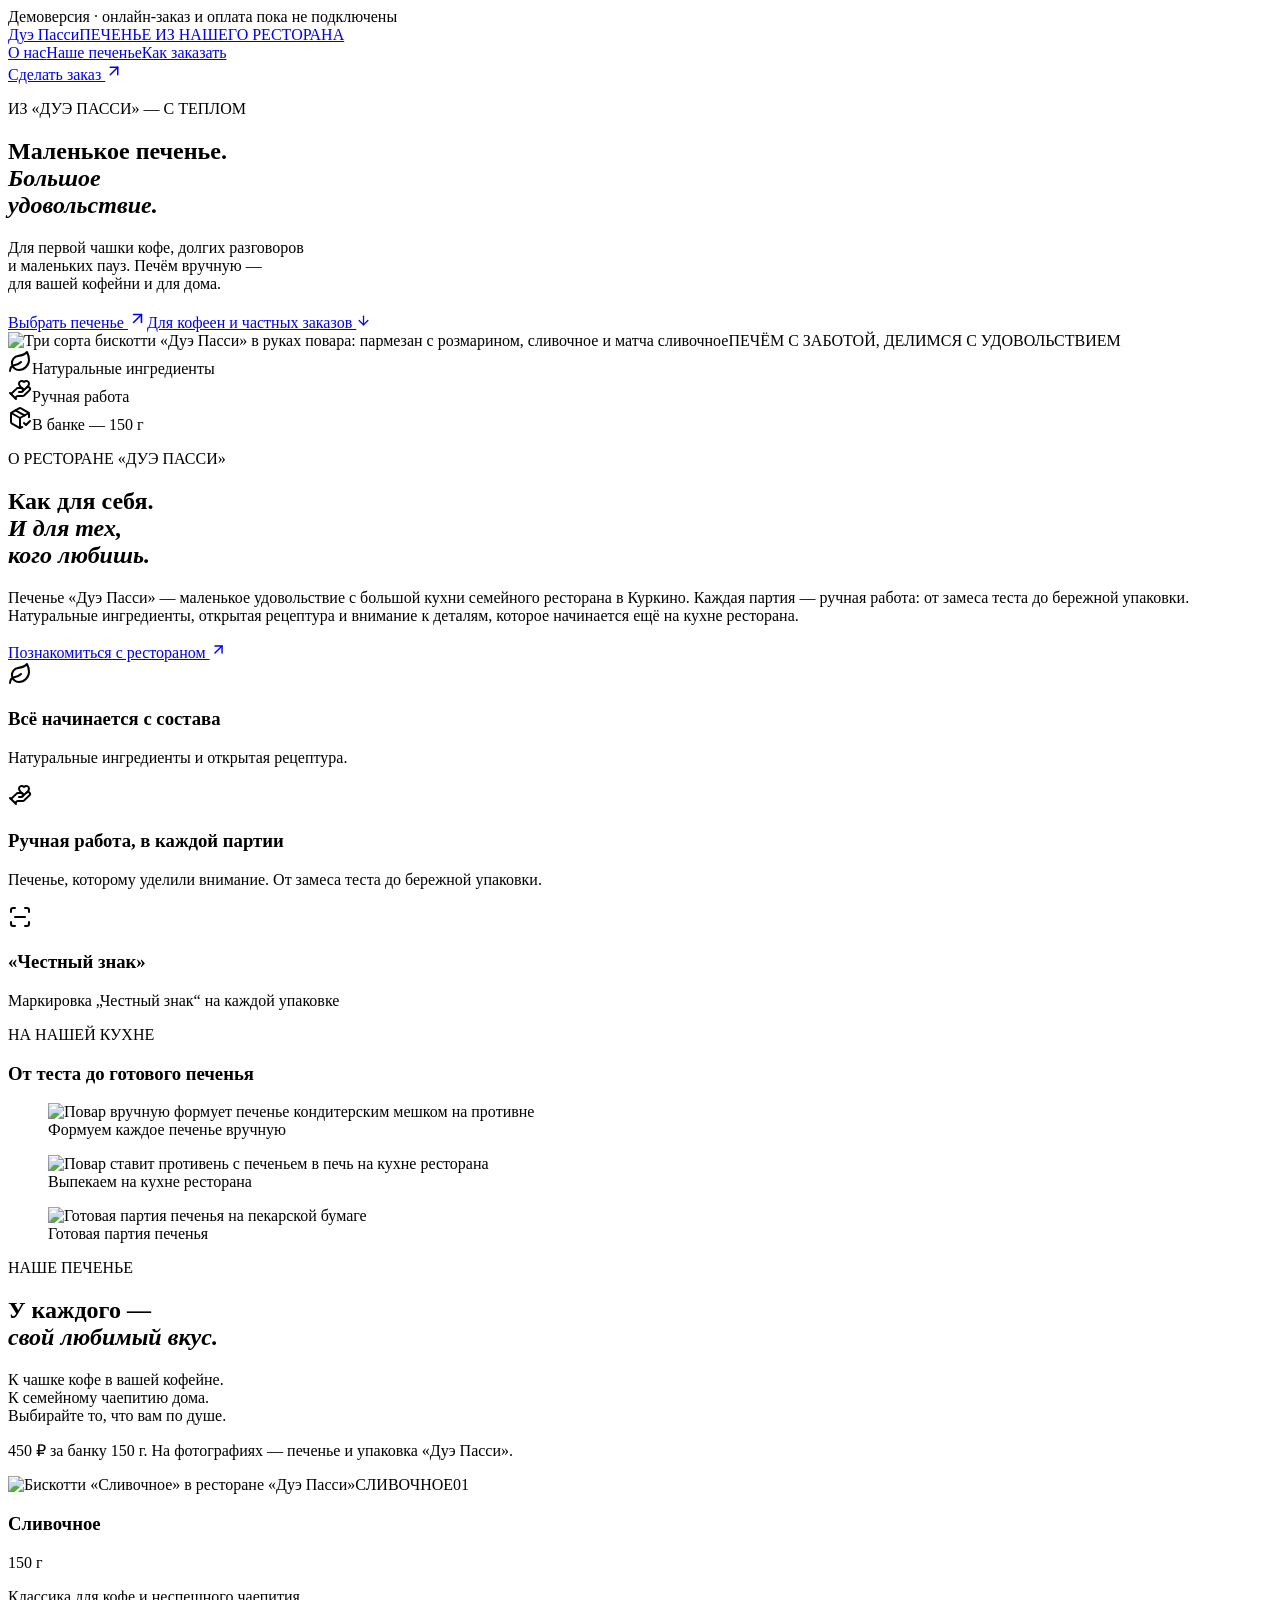
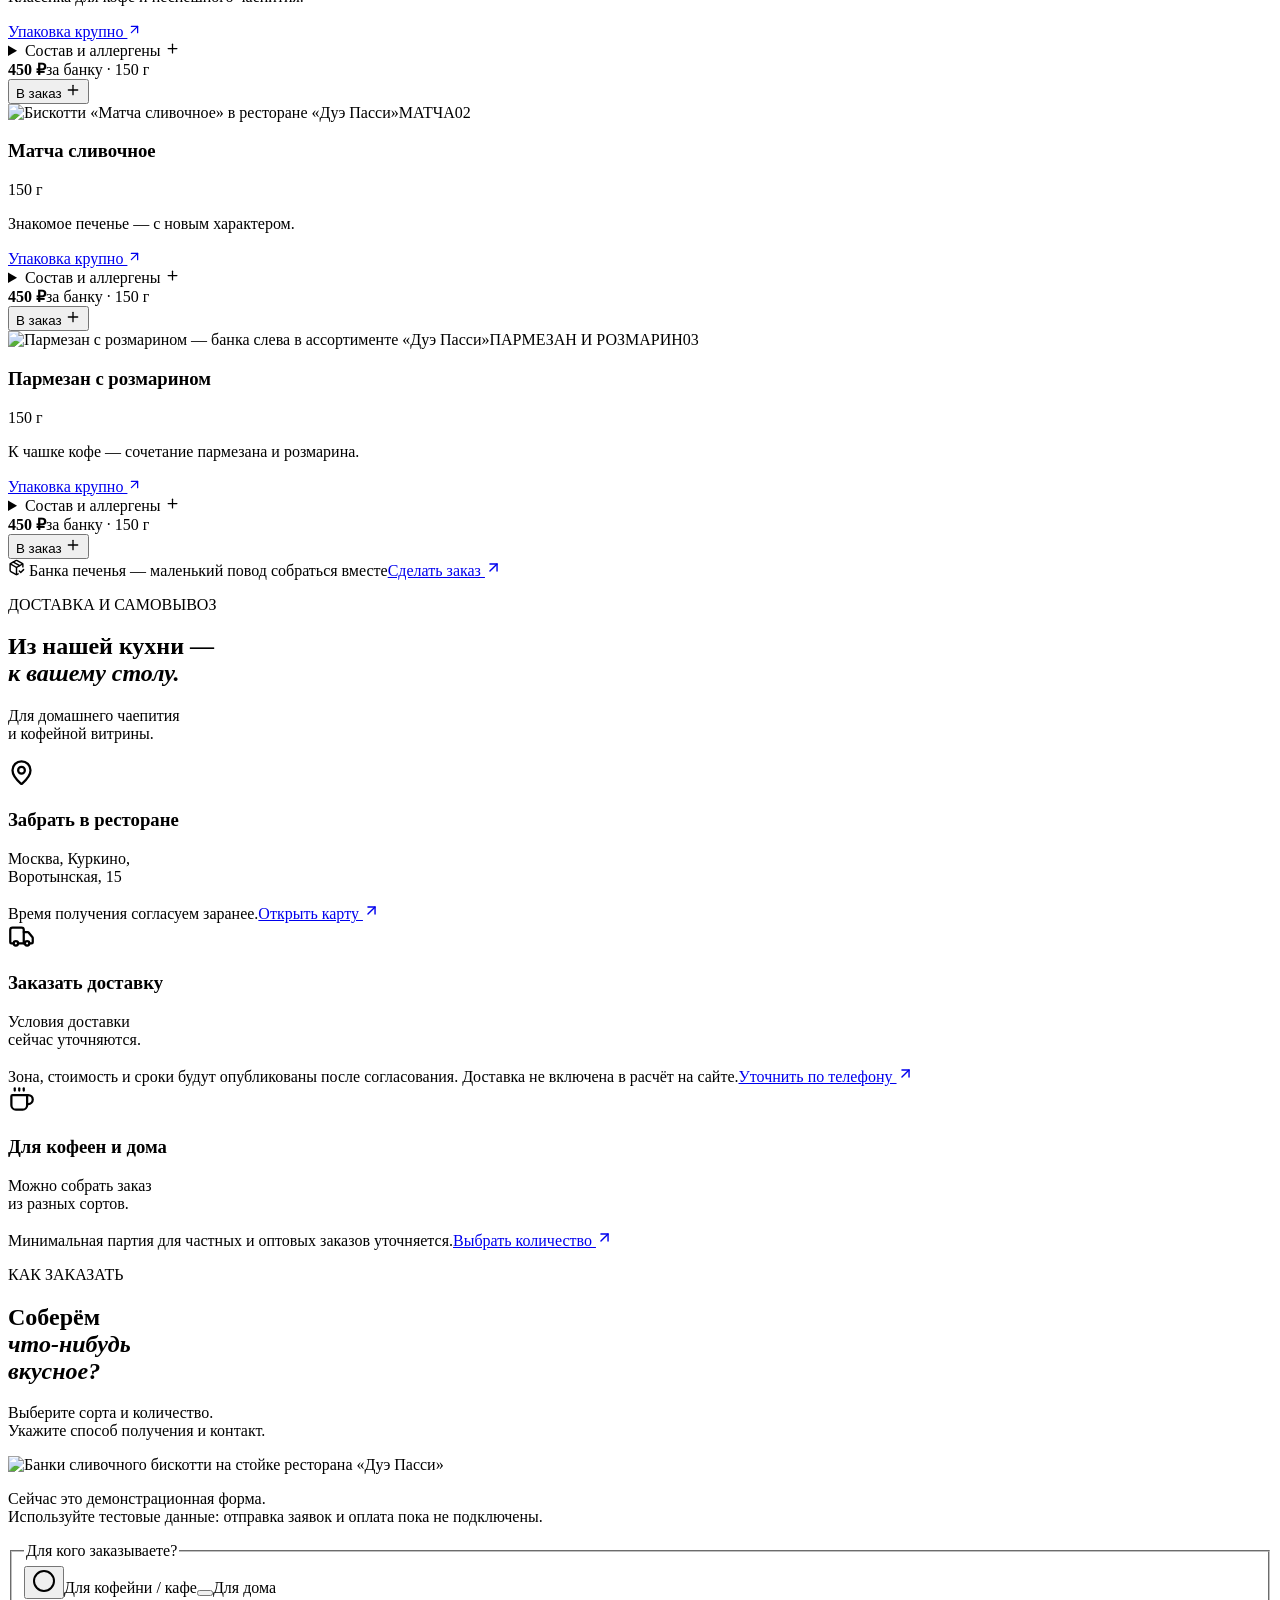
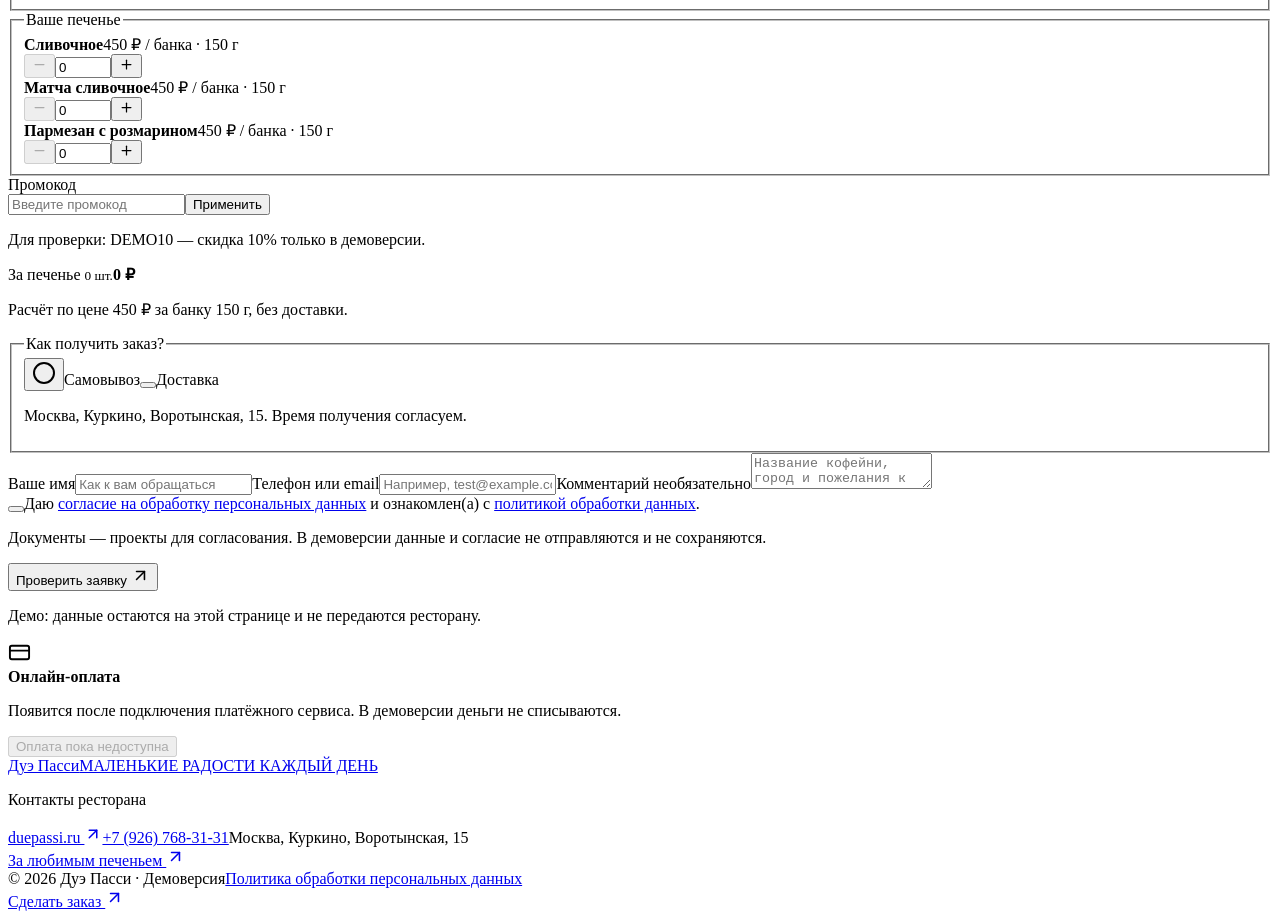
==== commit 9e1fb054: "Publish Due Passi static demo with indexing disabled" ====
--- a/index.html
+++ b/index.html
@@ -1,2 +1,2 @@
-<!DOCTYPE html><html lang="ru"><head><meta charSet="utf-8"/><meta name="viewport" content="width=device-width, initial-scale=1"/><link rel="stylesheet" href="/pechenie-demo/_next/static/css/index.BzPbQiTs.css" data-rsc-css-href="/pechenie-demo/_next/static/css/index.BzPbQiTs.css" data-precedence="vite-rsc/importer-resources"/><link rel="modulepreload" fetchPriority="low" href="/pechenie-demo/_next/static/chunks/index-MdFjeGPm.js"/><script src="/pechenie-demo/_next/static/chunks/rolldown-runtime-CV4fzp8G.js" type="module" async=""></script><script src="/pechenie-demo/_next/static/chunks/framework-DSyA8Khw.js" type="module" async=""></script><link rel="modulepreload" href="/pechenie-demo/_next/static/chunks/layout-segment-context-BvGwirq3.js" crossorigin=""/><link rel="modulepreload" href="/pechenie-demo/_next/static/chunks/page-DNfYOO3E.js" crossorigin=""/><title>Дуэ Пасси — печенье для кофеен и дома</title><meta name="description" content="Печенье ручной работы от ресторана Дуэ Пасси. Концепция каталога и удобного заказа для кофеен и дома."/><link rel="shortcut icon" href="/pechenie-demo/favicon.svg"/><link rel="icon" href="/pechenie-demo/favicon.svg"/><script>Object.assign(((self[Symbol.for("vinext.navigationRuntime")]??={bootstrap:{routeManifest:null},functions:{}}).bootstrap.rsc??={rsc:[]}),{params:{},nav:{"pathname":"/","searchParams":[]}})</script><link rel="modulepreload" href="/pechenie-demo/_next/static/chunks/index-MdFjeGPm.js" />
-<meta name="robots" content="noindex, nofollow, noarchive, noimageindex"><meta name="googlebot" content="noindex, nofollow, noarchive, noimageindex"></head><body class="antialiased"><main><div class="concept-bar">Демоверсия · изображения и рецептуры — для согласования · оплата не подключена</div><header class="site-header shell"><a class="wordmark" href="#">Дуэ Пасси<span>ПЕЧЕНЬЕ ИЗ НАШЕГО РЕСТОРАНА</span></a><nav aria-label="Главная навигация"><a href="#about">О нас</a><a href="#cookies">Наше печенье</a><a href="#order">Как заказать</a></nav><a class="header-order" href="#order">Сделать заказ <svg xmlns="http://www.w3.org/2000/svg" width="18" height="18" viewBox="0 0 24 24" fill="none" stroke="currentColor" stroke-width="2" stroke-linecap="round" stroke-linejoin="round" class="lucide lucide-arrow-up-right" aria-hidden="true"><path d="M7 7h10v10"></path><path d="M7 17 17 7"></path></svg></a></header><section class="hero shell"><div class="hero-copy"><p class="eyebrow"><span></span> ИЗ «ДУЭ ПАССИ» — С ТЕПЛОМ</p><h1>Маленькое печенье.<br/><em>Большое</em><br/><em>удовольствие.</em></h1><p class="hero-description">Для первой чашки кофе, долгих разговоров<br class="desktop-break"/> и маленьких пауз. Печём вручную —<br class="desktop-break"/> для вашей кофейни и для дома.</p><a href="#cookies" class="button primary">Выбрать печенье <svg xmlns="http://www.w3.org/2000/svg" width="19" height="19" viewBox="0 0 24 24" fill="none" stroke="currentColor" stroke-width="2" stroke-linecap="round" stroke-linejoin="round" class="lucide lucide-arrow-up-right" aria-hidden="true"><path d="M7 7h10v10"></path><path d="M7 17 17 7"></path></svg></a><a href="#delivery" class="hero-note">Для кофеен и частных заказов <svg xmlns="http://www.w3.org/2000/svg" width="15" height="15" viewBox="0 0 24 24" fill="none" stroke="currentColor" stroke-width="2" stroke-linecap="round" stroke-linejoin="round" class="lucide lucide-arrow-down" aria-hidden="true"><path d="M12 5v14"></path><path d="m19 12-7 7-7-7"></path></svg></a></div><div class="hero-photo"><img src="/pechenie-demo/images/oatmeal.jpg" alt="Концепция: банка овсяного печенья «Дуэ Пасси» рядом с чашкой кофе"/><div class="photo-stamp">К кофе.<br/>К чаю.<br/><i>К счастью.</i></div><span class="photo-caption">ПЕЧЁМ С ЗАБОТОЙ, ДЕЛИМСЯ С УДОВОЛЬСТВИЕМ</span></div></section><div class="promise-strip shell"><div><svg xmlns="http://www.w3.org/2000/svg" width="24" height="24" viewBox="0 0 24 24" fill="none" stroke="currentColor" stroke-width="2" stroke-linecap="round" stroke-linejoin="round" class="lucide lucide-leaf" aria-hidden="true"><path d="M11 20A7 7 0 0 1 9.8 6.1C15.5 5 17 4.48 19 2c1 2 2 4.18 2 8 0 5.5-4.78 10-10 10Z"></path><path d="M2 21c0-3 1.85-5.36 5.08-6C9.5 14.52 12 13 13 12"></path></svg><span>Натуральные ингредиенты</span></div><div><svg xmlns="http://www.w3.org/2000/svg" width="24" height="24" viewBox="0 0 24 24" fill="none" stroke="currentColor" stroke-width="2" stroke-linecap="round" stroke-linejoin="round" class="lucide lucide-hand-heart" aria-hidden="true"><path d="M11 14h2a2 2 0 0 0 0-4h-3c-.6 0-1.1.2-1.4.6L3 16"></path><path d="m14.45 13.39 5.05-4.694C20.196 8 21 6.85 21 5.75a2.75 2.75 0 0 0-4.797-1.837.276.276 0 0 1-.406 0A2.75 2.75 0 0 0 11 5.75c0 1.2.802 2.248 1.5 2.946L16 11.95"></path><path d="m2 15 6 6"></path><path d="m7 20 1.6-1.4c.3-.4.8-.6 1.4-.6h4c1.1 0 2.1-.4 2.8-1.2l4.6-4.4a1 1 0 0 0-2.75-2.91"></path></svg><span>Ручная работа</span></div><div><svg xmlns="http://www.w3.org/2000/svg" width="24" height="24" viewBox="0 0 24 24" fill="none" stroke="currentColor" stroke-width="2" stroke-linecap="round" stroke-linejoin="round" class="lucide lucide-package-check" aria-hidden="true"><path d="M12 22V12"></path><path d="m16 17 2 2 4-4"></path><path d="M21 11.127V8a2 2 0 0 0-1-1.73l-7-4a2 2 0 0 0-2 0l-7 4A2 2 0 0 0 3 8v8a2 2 0 0 0 1 1.729l7 4a2 2 0 0 0 2 .001l1.32-.753"></path><path d="M3.29 7 12 12l8.71-5"></path><path d="m7.5 4.27 8.997 5.148"></path></svg><span>В банке — 150 г</span></div></div><section id="about" class="about-section"><div class="about-layout shell"><div class="about-copy"><p class="eyebrow">О РЕСТОРАНЕ «ДУЭ ПАССИ»</p><h2>Как для себя.<br/><em>И для тех,<br/>кого любишь.</em></h2><p>Печенье «Дуэ Пасси» — маленькое удовольствие с большой кухни семейного ресторана в Куркино. Каждая партия — ручная работа: от замеса теста до бережной упаковки. Натуральные ингредиенты, открытая рецептура и внимание к деталям, которое начинается ещё на кухне ресторана.</p><a href="https://duepassi.ru" target="_blank" rel="noopener noreferrer" class="text-link">Познакомиться с рестораном <svg xmlns="http://www.w3.org/2000/svg" width="17" height="17" viewBox="0 0 24 24" fill="none" stroke="currentColor" stroke-width="2" stroke-linecap="round" stroke-linejoin="round" class="lucide lucide-arrow-up-right" aria-hidden="true"><path d="M7 7h10v10"></path><path d="M7 17 17 7"></path></svg></a></div><div class="about-reasons"><div><svg xmlns="http://www.w3.org/2000/svg" width="24" height="24" viewBox="0 0 24 24" fill="none" stroke="currentColor" stroke-width="2" stroke-linecap="round" stroke-linejoin="round" class="lucide lucide-leaf" aria-hidden="true"><path d="M11 20A7 7 0 0 1 9.8 6.1C15.5 5 17 4.48 19 2c1 2 2 4.18 2 8 0 5.5-4.78 10-10 10Z"></path><path d="M2 21c0-3 1.85-5.36 5.08-6C9.5 14.52 12 13 13 12"></path></svg><section><h3>Всё начинается с состава</h3><p>Натуральные ингредиенты и открытая рецептура.</p></section></div><div><svg xmlns="http://www.w3.org/2000/svg" width="24" height="24" viewBox="0 0 24 24" fill="none" stroke="currentColor" stroke-width="2" stroke-linecap="round" stroke-linejoin="round" class="lucide lucide-hand-heart" aria-hidden="true"><path d="M11 14h2a2 2 0 0 0 0-4h-3c-.6 0-1.1.2-1.4.6L3 16"></path><path d="m14.45 13.39 5.05-4.694C20.196 8 21 6.85 21 5.75a2.75 2.75 0 0 0-4.797-1.837.276.276 0 0 1-.406 0A2.75 2.75 0 0 0 11 5.75c0 1.2.802 2.248 1.5 2.946L16 11.95"></path><path d="m2 15 6 6"></path><path d="m7 20 1.6-1.4c.3-.4.8-.6 1.4-.6h4c1.1 0 2.1-.4 2.8-1.2l4.6-4.4a1 1 0 0 0-2.75-2.91"></path></svg><section><h3>Ручная работа, в каждой партии</h3><p>Печенье, которому уделили внимание. От замеса теста до бережной упаковки.</p></section></div><div><svg xmlns="http://www.w3.org/2000/svg" width="24" height="24" viewBox="0 0 24 24" fill="none" stroke="currentColor" stroke-width="2" stroke-linecap="round" stroke-linejoin="round" class="lucide lucide-scan-line" aria-hidden="true"><path d="M3 7V5a2 2 0 0 1 2-2h2"></path><path d="M17 3h2a2 2 0 0 1 2 2v2"></path><path d="M21 17v2a2 2 0 0 1-2 2h-2"></path><path d="M7 21H5a2 2 0 0 1-2-2v-2"></path><path d="M7 12h10"></path></svg><section><h3>«Честный знак»</h3><p>Маркировка „Честный знак“ на каждой упаковке</p></section></div></div></div></section><section id="cookies" class="catalog shell section-space"><div class="section-heading"><div><p class="eyebrow">НАШЕ ПЕЧЕНЬЕ</p><h2>У каждого —<br/><em>свой любимый вкус.</em></h2></div><p class="section-intro">К чашке кофе в вашей кофейне.<br/>К семейному чаепитию дома.<br/>Выбирайте то, что вам по душе.</p></div><p class="catalog-demo">450 ₽ за банку 150 г. Сорта, рецептуры и изображения пока представлены для согласования.</p><div class="product-grid"><article class="product-card"><div class="product-photo"><img src="/pechenie-demo/images/chocolate.jpg" alt="Концепция упаковки: С кусочками шоколада" width="1536" height="1024" loading="lazy"/><span class="product-tag">ШОКОЛАДНОЕ</span><span class="product-index">0<!-- -->1</span></div><div class="product-title"><h3>С кусочками шоколада</h3><span>150<!-- --> г</span></div><p class="product-note">Насыщенное. Нежное. К любимому капучино.</p><details class="ingredients"><summary>Состав и аллергены <svg xmlns="http://www.w3.org/2000/svg" width="15" height="15" viewBox="0 0 24 24" fill="none" stroke="currentColor" stroke-width="2" stroke-linecap="round" stroke-linejoin="round" class="lucide lucide-plus" aria-hidden="true"><path d="M5 12h14"></path><path d="M12 5v14"></path></svg></summary><p>Пшеничная мука, сливочное масло, тёмный шоколад, сахар, яйцо, соль, разрыхлитель.</p><p><strong>Аллергены:</strong> <!-- -->Глютен, молоко, яйцо. Состав шоколада требует уточнения.</p><p class="ingredient-notice">Пример рецептуры. Не используйте эти данные для выбора при пищевой аллергии.</p></details><div class="product-buy"><div><strong>450 ₽</strong><span>за банку · 150 г</span></div><button type="button" class="add-button">В заказ <svg xmlns="http://www.w3.org/2000/svg" width="16" height="16" viewBox="0 0 24 24" fill="none" stroke="currentColor" stroke-width="2" stroke-linecap="round" stroke-linejoin="round" class="lucide lucide-plus" aria-hidden="true"><path d="M5 12h14"></path><path d="M12 5v14"></path></svg></button></div></article><article class="product-card"><div class="product-photo"><img src="/pechenie-demo/images/oatmeal.jpg" alt="Концепция упаковки: Овсяное, по-домашнему" width="1536" height="1024" loading="lazy"/><span class="product-tag">ОВСЯНОЕ</span><span class="product-index">0<!-- -->2</span></div><div class="product-title"><h3>Овсяное, по-домашнему</h3><span>150<!-- --> г</span></div><p class="product-note">Знакомый вкус и золотистая хрустящая корочка.</p><details class="ingredients"><summary>Состав и аллергены <svg xmlns="http://www.w3.org/2000/svg" width="15" height="15" viewBox="0 0 24 24" fill="none" stroke="currentColor" stroke-width="2" stroke-linecap="round" stroke-linejoin="round" class="lucide lucide-plus" aria-hidden="true"><path d="M5 12h14"></path><path d="M12 5v14"></path></svg></summary><p>Овсяные хлопья, пшеничная мука, сливочное масло, сахар, яйцо, корица, разрыхлитель.</p><p><strong>Аллергены:</strong> <!-- -->Глютен, молоко, яйцо.</p><p class="ingredient-notice">Пример рецептуры. Не используйте эти данные для выбора при пищевой аллергии.</p></details><div class="product-buy"><div><strong>450 ₽</strong><span>за банку · 150 г</span></div><button type="button" class="add-button">В заказ <svg xmlns="http://www.w3.org/2000/svg" width="16" height="16" viewBox="0 0 24 24" fill="none" stroke="currentColor" stroke-width="2" stroke-linecap="round" stroke-linejoin="round" class="lucide lucide-plus" aria-hidden="true"><path d="M5 12h14"></path><path d="M12 5v14"></path></svg></button></div></article><article class="product-card"><div class="product-photo"><img src="/pechenie-demo/images/almond.jpg" alt="Концепция упаковки: Миндальное" width="1536" height="1024" loading="lazy"/><span class="product-tag">ОРЕХОВОЕ</span><span class="product-index">0<!-- -->3</span></div><div class="product-title"><h3>Миндальное</h3><span>150<!-- --> г</span></div><p class="product-note">Рассыпчатое, с тонким ореховым ароматом.</p><details class="ingredients"><summary>Состав и аллергены <svg xmlns="http://www.w3.org/2000/svg" width="15" height="15" viewBox="0 0 24 24" fill="none" stroke="currentColor" stroke-width="2" stroke-linecap="round" stroke-linejoin="round" class="lucide lucide-plus" aria-hidden="true"><path d="M5 12h14"></path><path d="M12 5v14"></path></svg></summary><p>Пшеничная мука, миндаль, сливочное масло, сахар, яйцо, разрыхлитель.</p><p><strong>Аллергены:</strong> <!-- -->Миндаль, глютен, молоко, яйцо.</p><p class="ingredient-notice">Пример рецептуры. Не используйте эти данные для выбора при пищевой аллергии.</p></details><div class="product-buy"><div><strong>450 ₽</strong><span>за банку · 150 г</span></div><button type="button" class="add-button">В заказ <svg xmlns="http://www.w3.org/2000/svg" width="16" height="16" viewBox="0 0 24 24" fill="none" stroke="currentColor" stroke-width="2" stroke-linecap="round" stroke-linejoin="round" class="lucide lucide-plus" aria-hidden="true"><path d="M5 12h14"></path><path d="M12 5v14"></path></svg></button></div></article></div><div class="catalog-footer"><span><svg xmlns="http://www.w3.org/2000/svg" width="17" height="17" viewBox="0 0 24 24" fill="none" stroke="currentColor" stroke-width="2" stroke-linecap="round" stroke-linejoin="round" class="lucide lucide-package-check" aria-hidden="true"><path d="M12 22V12"></path><path d="m16 17 2 2 4-4"></path><path d="M21 11.127V8a2 2 0 0 0-1-1.73l-7-4a2 2 0 0 0-2 0l-7 4A2 2 0 0 0 3 8v8a2 2 0 0 0 1 1.729l7 4a2 2 0 0 0 2 .001l1.32-.753"></path><path d="M3.29 7 12 12l8.71-5"></path><path d="m7.5 4.27 8.997 5.148"></path></svg> Банка печенья — маленький повод собраться вместе</span><a href="#order" class="button primary">Сделать заказ <svg xmlns="http://www.w3.org/2000/svg" width="17" height="17" viewBox="0 0 24 24" fill="none" stroke="currentColor" stroke-width="2" stroke-linecap="round" stroke-linejoin="round" class="lucide lucide-arrow-up-right" aria-hidden="true"><path d="M7 7h10v10"></path><path d="M7 17 17 7"></path></svg></a></div></section><section id="delivery" class="delivery shell section-space"><div class="section-heading"><div><p class="eyebrow">ДОСТАВКА И САМОВЫВОЗ</p><h2>Из нашей кухни —<br/><em>к вашему столу.</em></h2></div><p class="section-intro">Для домашнего чаепития<br/>и кофейной витрины.</p></div><div class="delivery-cards"><article><svg xmlns="http://www.w3.org/2000/svg" width="27" height="27" viewBox="0 0 24 24" fill="none" stroke="currentColor" stroke-width="2" stroke-linecap="round" stroke-linejoin="round" class="lucide lucide-map-pin" aria-hidden="true"><path d="M20 10c0 4.993-5.539 10.193-7.399 11.799a1 1 0 0 1-1.202 0C9.539 20.193 4 14.993 4 10a8 8 0 0 1 16 0"></path><circle cx="12" cy="10" r="3"></circle></svg><h3>Забрать в ресторане</h3><p>Москва, Куркино,<br/>Воротынская, 15</p><span>Время получения согласуем заранее.</span><a href="https://yandex.ru/maps/?text=Москва%2C%20Куркино%2C%20Воротынская%2C%2015" target="_blank" rel="noopener noreferrer">Открыть карту <svg xmlns="http://www.w3.org/2000/svg" width="17" height="17" viewBox="0 0 24 24" fill="none" stroke="currentColor" stroke-width="2" stroke-linecap="round" stroke-linejoin="round" class="lucide lucide-arrow-up-right" aria-hidden="true"><path d="M7 7h10v10"></path><path d="M7 17 17 7"></path></svg></a></article><article><svg xmlns="http://www.w3.org/2000/svg" width="27" height="27" viewBox="0 0 24 24" fill="none" stroke="currentColor" stroke-width="2" stroke-linecap="round" stroke-linejoin="round" class="lucide lucide-truck" aria-hidden="true"><path d="M14 18V6a2 2 0 0 0-2-2H4a2 2 0 0 0-2 2v11a1 1 0 0 0 1 1h2"></path><path d="M15 18H9"></path><path d="M19 18h2a1 1 0 0 0 1-1v-3.65a1 1 0 0 0-.22-.624l-3.48-4.35A1 1 0 0 0 17.52 8H14"></path><circle cx="17" cy="18" r="2"></circle><circle cx="7" cy="18" r="2"></circle></svg><h3>Заказать доставку</h3><p>Условия доставки<br/>сейчас уточняются.</p><span>Зона, стоимость и сроки будут опубликованы после согласования. Доставка не включена в расчёт на сайте.</span><a href="tel:+79267683131">Уточнить по телефону <svg xmlns="http://www.w3.org/2000/svg" width="17" height="17" viewBox="0 0 24 24" fill="none" stroke="currentColor" stroke-width="2" stroke-linecap="round" stroke-linejoin="round" class="lucide lucide-arrow-up-right" aria-hidden="true"><path d="M7 7h10v10"></path><path d="M7 17 17 7"></path></svg></a></article><article><svg xmlns="http://www.w3.org/2000/svg" width="27" height="27" viewBox="0 0 24 24" fill="none" stroke="currentColor" stroke-width="2" stroke-linecap="round" stroke-linejoin="round" class="lucide lucide-coffee" aria-hidden="true"><path d="M10 2v2"></path><path d="M14 2v2"></path><path d="M16 8a1 1 0 0 1 1 1v8a4 4 0 0 1-4 4H7a4 4 0 0 1-4-4V9a1 1 0 0 1 1-1h14a4 4 0 1 1 0 8h-1"></path><path d="M6 2v2"></path></svg><h3>Для кофеен и дома</h3><p>Можно собрать заказ<br/>из разных сортов.</p><span>Минимальная партия для частных и оптовых заказов уточняется.</span><a href="#order">Выбрать количество <svg xmlns="http://www.w3.org/2000/svg" width="17" height="17" viewBox="0 0 24 24" fill="none" stroke="currentColor" stroke-width="2" stroke-linecap="round" stroke-linejoin="round" class="lucide lucide-arrow-up-right" aria-hidden="true"><path d="M7 7h10v10"></path><path d="M7 17 17 7"></path></svg></a></article></div></section><section id="order" class="order-section"><div class="order-layout shell"><div class="order-copy"><p class="eyebrow">КАК ЗАКАЗАТЬ</p><h2>Соберём<br/><em>что-нибудь<br/>вкусное?</em></h2><p>Выберите сорта и количество.<br/>Укажите способ получения и контакт.</p><div class="order-mini-image"><img src="/pechenie-demo/images/almond.jpg" alt="Концепция: банка миндального печенья «Дуэ Пасси»" loading="lazy" width="1536" height="1024"/></div><p class="order-demo">Сейчас это демонстрационная форма.<br/>Используйте тестовые данные: отправка заявок и оплата пока не подключены.</p></div><form class="order-form" noValidate=""><fieldset><legend>Для кого заказываете?</legend><div role="radiogroup" aria-required="false" dir="ltr" data-slot="radio-group" class="grid gap-3 audience-options" tabindex="-1" style="outline:none"><label class="selected"><button type="button" role="radio" aria-checked="true" data-state="checked" value="cafe" data-slot="radio-group-item" class="aspect-square size-4 shrink-0 rounded-full border border-input text-primary shadow-xs transition-[color,box-shadow] outline-none focus-visible:border-ring focus-visible:ring-[3px] focus-visible:ring-ring/50 disabled:cursor-not-allowed disabled:opacity-50 aria-invalid:border-destructive aria-invalid:ring-destructive/20 dark:bg-input/30 dark:aria-invalid:ring-destructive/40" tabindex="-1" data-radix-collection-item=""><span data-state="checked" data-slot="radio-group-indicator" class="relative flex items-center justify-center"><svg xmlns="http://www.w3.org/2000/svg" width="24" height="24" viewBox="0 0 24 24" fill="none" stroke="currentColor" stroke-width="2" stroke-linecap="round" stroke-linejoin="round" class="lucide lucide-circle absolute top-1/2 left-1/2 size-2 -translate-x-1/2 -translate-y-1/2 fill-primary" aria-hidden="true"><circle cx="12" cy="12" r="10"></circle></svg></span></button><input type="radio" aria-hidden="true" tabindex="-1" style="position:absolute;pointer-events:none;opacity:0;margin:0;transform:translateX(-100%)" checked="" value="cafe"/><span>Для кофейни / кафе</span></label><label class=""><button type="button" role="radio" aria-checked="false" data-state="unchecked" value="home" data-slot="radio-group-item" class="aspect-square size-4 shrink-0 rounded-full border border-input text-primary shadow-xs transition-[color,box-shadow] outline-none focus-visible:border-ring focus-visible:ring-[3px] focus-visible:ring-ring/50 disabled:cursor-not-allowed disabled:opacity-50 aria-invalid:border-destructive aria-invalid:ring-destructive/20 dark:bg-input/30 dark:aria-invalid:ring-destructive/40" tabindex="-1" data-radix-collection-item=""></button><input type="radio" aria-hidden="true" tabindex="-1" style="position:absolute;pointer-events:none;opacity:0;margin:0;transform:translateX(-100%)" value="home"/><span>Для дома</span></label></div></fieldset><fieldset><legend>Ваше печенье</legend><div class="order-lines"><div class="order-line"><div><strong>С кусочками шоколада</strong><span>450 ₽<!-- --> / банка · 150 г</span></div><div class="stepper"><button type="button" disabled="" aria-label="Уменьшить: С кусочками шоколада (форма)"><svg xmlns="http://www.w3.org/2000/svg" width="15" height="15" viewBox="0 0 24 24" fill="none" stroke="currentColor" stroke-width="2" stroke-linecap="round" stroke-linejoin="round" class="lucide lucide-minus" aria-hidden="true"><path d="M5 12h14"></path></svg></button><input type="number" inputMode="numeric" min="0" max="999" step="1" aria-label="Количество: С кусочками шоколада (форма)" value="0"/><button type="button" aria-label="Добавить: С кусочками шоколада (форма)"><svg xmlns="http://www.w3.org/2000/svg" width="15" height="15" viewBox="0 0 24 24" fill="none" stroke="currentColor" stroke-width="2" stroke-linecap="round" stroke-linejoin="round" class="lucide lucide-plus" aria-hidden="true"><path d="M5 12h14"></path><path d="M12 5v14"></path></svg></button></div></div><div class="order-line"><div><strong>Овсяное, по-домашнему</strong><span>450 ₽<!-- --> / банка · 150 г</span></div><div class="stepper"><button type="button" disabled="" aria-label="Уменьшить: Овсяное, по-домашнему (форма)"><svg xmlns="http://www.w3.org/2000/svg" width="15" height="15" viewBox="0 0 24 24" fill="none" stroke="currentColor" stroke-width="2" stroke-linecap="round" stroke-linejoin="round" class="lucide lucide-minus" aria-hidden="true"><path d="M5 12h14"></path></svg></button><input type="number" inputMode="numeric" min="0" max="999" step="1" aria-label="Количество: Овсяное, по-домашнему (форма)" value="0"/><button type="button" aria-label="Добавить: Овсяное, по-домашнему (форма)"><svg xmlns="http://www.w3.org/2000/svg" width="15" height="15" viewBox="0 0 24 24" fill="none" stroke="currentColor" stroke-width="2" stroke-linecap="round" stroke-linejoin="round" class="lucide lucide-plus" aria-hidden="true"><path d="M5 12h14"></path><path d="M12 5v14"></path></svg></button></div></div><div class="order-line"><div><strong>Миндальное</strong><span>450 ₽<!-- --> / банка · 150 г</span></div><div class="stepper"><button type="button" disabled="" aria-label="Уменьшить: Миндальное (форма)"><svg xmlns="http://www.w3.org/2000/svg" width="15" height="15" viewBox="0 0 24 24" fill="none" stroke="currentColor" stroke-width="2" stroke-linecap="round" stroke-linejoin="round" class="lucide lucide-minus" aria-hidden="true"><path d="M5 12h14"></path></svg></button><input type="number" inputMode="numeric" min="0" max="999" step="1" aria-label="Количество: Миндальное (форма)" value="0"/><button type="button" aria-label="Добавить: Миндальное (форма)"><svg xmlns="http://www.w3.org/2000/svg" width="15" height="15" viewBox="0 0 24 24" fill="none" stroke="currentColor" stroke-width="2" stroke-linecap="round" stroke-linejoin="round" class="lucide lucide-plus" aria-hidden="true"><path d="M5 12h14"></path><path d="M12 5v14"></path></svg></button></div></div></div></fieldset><div class="promo-block"><label for="promo-code">Промокод</label><div class="promo-entry"><input data-slot="input" class="h-9 w-full min-w-0 rounded-md border border-input bg-transparent px-3 py-1 text-base shadow-xs transition-[color,box-shadow] outline-none selection:bg-primary selection:text-primary-foreground file:inline-flex file:h-7 file:border-0 file:bg-transparent file:text-sm file:font-medium file:text-foreground placeholder:text-muted-foreground disabled:pointer-events-none disabled:cursor-not-allowed disabled:opacity-50 md:text-sm dark:bg-input/30 focus-visible:border-ring focus-visible:ring-[3px] focus-visible:ring-ring/50 aria-invalid:border-destructive aria-invalid:ring-destructive/20 dark:aria-invalid:ring-destructive/40" id="promo-code" maxLength="32" placeholder="Введите промокод" autoComplete="off" spellCheck="false" value=""/><button type="button">Применить</button></div><p class="promo-hint">Для проверки: DEMO10 — скидка 10% только в демоверсии.</p></div><div class="order-total" aria-live="polite" aria-atomic="true"><span>За печенье <small>0<!-- --> шт.</small></span><strong>0 ₽</strong></div><p class="total-note">Расчёт по цене 450 ₽ за банку 150 г, без доставки.</p><fieldset><legend>Как получить заказ?</legend><div role="radiogroup" aria-required="false" dir="ltr" data-slot="radio-group" class="grid gap-3 audience-options" tabindex="-1" style="outline:none"><label class="selected"><button type="button" role="radio" aria-checked="true" data-state="checked" value="pickup" data-slot="radio-group-item" class="aspect-square size-4 shrink-0 rounded-full border border-input text-primary shadow-xs transition-[color,box-shadow] outline-none focus-visible:border-ring focus-visible:ring-[3px] focus-visible:ring-ring/50 disabled:cursor-not-allowed disabled:opacity-50 aria-invalid:border-destructive aria-invalid:ring-destructive/20 dark:bg-input/30 dark:aria-invalid:ring-destructive/40" tabindex="-1" data-radix-collection-item=""><span data-state="checked" data-slot="radio-group-indicator" class="relative flex items-center justify-center"><svg xmlns="http://www.w3.org/2000/svg" width="24" height="24" viewBox="0 0 24 24" fill="none" stroke="currentColor" stroke-width="2" stroke-linecap="round" stroke-linejoin="round" class="lucide lucide-circle absolute top-1/2 left-1/2 size-2 -translate-x-1/2 -translate-y-1/2 fill-primary" aria-hidden="true"><circle cx="12" cy="12" r="10"></circle></svg></span></button><input type="radio" aria-hidden="true" tabindex="-1" style="position:absolute;pointer-events:none;opacity:0;margin:0;transform:translateX(-100%)" checked="" value="pickup"/><span>Самовывоз</span></label><label class=""><button type="button" role="radio" aria-checked="false" data-state="unchecked" value="delivery" data-slot="radio-group-item" class="aspect-square size-4 shrink-0 rounded-full border border-input text-primary shadow-xs transition-[color,box-shadow] outline-none focus-visible:border-ring focus-visible:ring-[3px] focus-visible:ring-ring/50 disabled:cursor-not-allowed disabled:opacity-50 aria-invalid:border-destructive aria-invalid:ring-destructive/20 dark:bg-input/30 dark:aria-invalid:ring-destructive/40" tabindex="-1" data-radix-collection-item=""></button><input type="radio" aria-hidden="true" tabindex="-1" style="position:absolute;pointer-events:none;opacity:0;margin:0;transform:translateX(-100%)" value="delivery"/><span>Доставка</span></label></div><p class="method-note">Москва, Куркино, Воротынская, 15. Время получения согласуем.</p></fieldset><div class="form-fields"><label for="customer-name">Ваше имя<input data-slot="input" class="h-9 w-full min-w-0 rounded-md border border-input bg-transparent px-3 py-1 text-base shadow-xs transition-[color,box-shadow] outline-none selection:bg-primary selection:text-primary-foreground file:inline-flex file:h-7 file:border-0 file:bg-transparent file:text-sm file:font-medium file:text-foreground placeholder:text-muted-foreground disabled:pointer-events-none disabled:cursor-not-allowed disabled:opacity-50 md:text-sm dark:bg-input/30 focus-visible:border-ring focus-visible:ring-[3px] focus-visible:ring-ring/50 aria-invalid:border-destructive aria-invalid:ring-destructive/20 dark:aria-invalid:ring-destructive/40" id="customer-name" placeholder="Как к вам обращаться" autoComplete="off" maxLength="80" required="" value=""/></label><label for="customer-contact">Телефон или email<input data-slot="input" class="h-9 w-full min-w-0 rounded-md border border-input bg-transparent px-3 py-1 text-base shadow-xs transition-[color,box-shadow] outline-none selection:bg-primary selection:text-primary-foreground file:inline-flex file:h-7 file:border-0 file:bg-transparent file:text-sm file:font-medium file:text-foreground placeholder:text-muted-foreground disabled:pointer-events-none disabled:cursor-not-allowed disabled:opacity-50 md:text-sm dark:bg-input/30 focus-visible:border-ring focus-visible:ring-[3px] focus-visible:ring-ring/50 aria-invalid:border-destructive aria-invalid:ring-destructive/20 dark:aria-invalid:ring-destructive/40" id="customer-contact" placeholder="Например, test@example.com" autoComplete="off" maxLength="120" required="" value=""/></label><label for="customer-comment" class="full-width">Комментарий <span>необязательно</span><textarea id="customer-comment" placeholder="Название кофейни, город и пожелания к заказу" rows="2" maxLength="1000"></textarea></label></div><div class="consent-row"><button type="button" role="checkbox" aria-checked="false" data-state="unchecked" value="on" data-slot="checkbox" class="peer size-4 shrink-0 rounded-[4px] border border-input shadow-xs transition-shadow outline-none focus-visible:border-ring focus-visible:ring-[3px] focus-visible:ring-ring/50 disabled:cursor-not-allowed disabled:opacity-50 aria-invalid:border-destructive aria-invalid:ring-destructive/20 data-[state=checked]:border-primary data-[state=checked]:bg-primary data-[state=checked]:text-primary-foreground dark:bg-input/30 dark:aria-invalid:ring-destructive/40 dark:data-[state=checked]:bg-primary" id="personal-data-consent" aria-describedby="consent-note"></button><input type="checkbox" aria-hidden="true" tabindex="-1" style="position:absolute;pointer-events:none;opacity:0;margin:0;transform:translateX(-100%)" value="on"/><label for="personal-data-consent">Даю <a href="/pechenie-demo/consent/" target="_blank" rel="noopener noreferrer">согласие на обработку персональных данных</a> и ознакомлен(а) с <a href="/pechenie-demo/privacy/" target="_blank" rel="noopener noreferrer">политикой обработки данных</a>.</label></div><p id="consent-note" class="form-caption">Документы — проекты для согласования. В демоверсии данные и согласие не отправляются и не сохраняются.</p><button class="button primary submit-button" type="submit">Проверить заявку <svg xmlns="http://www.w3.org/2000/svg" width="19" height="19" viewBox="0 0 24 24" fill="none" stroke="currentColor" stroke-width="2" stroke-linecap="round" stroke-linejoin="round" class="lucide lucide-arrow-up-right" aria-hidden="true"><path d="M7 7h10v10"></path><path d="M7 17 17 7"></path></svg></button><p class="form-caption">Демо: данные остаются на этой странице и не передаются ресторану.</p><div class="payment-panel"><svg xmlns="http://www.w3.org/2000/svg" width="23" height="23" viewBox="0 0 24 24" fill="none" stroke="currentColor" stroke-width="2" stroke-linecap="round" stroke-linejoin="round" class="lucide lucide-credit-card" aria-hidden="true"><rect width="20" height="14" x="2" y="5" rx="2"></rect><line x1="2" x2="22" y1="10" y2="10"></line></svg><div><strong>Онлайн-оплата</strong><p>Появится после подключения платёжного сервиса. В демоверсии деньги не списываются.</p><button type="button" class="button payment-disabled" disabled="">Оплата пока недоступна</button></div></div></form></div></section><footer class="site-footer shell"><div class="footer-top"><a class="wordmark" href="#">Дуэ Пасси<span>МАЛЕНЬКИЕ РАДОСТИ КАЖДЫЙ ДЕНЬ</span></a><div class="footer-contact"><p>Контакты ресторана</p><a href="https://duepassi.ru" target="_blank" rel="noopener noreferrer">duepassi.ru <svg xmlns="http://www.w3.org/2000/svg" width="18" height="18" viewBox="0 0 24 24" fill="none" stroke="currentColor" stroke-width="2" stroke-linecap="round" stroke-linejoin="round" class="lucide lucide-arrow-up-right" aria-hidden="true"><path d="M7 7h10v10"></path><path d="M7 17 17 7"></path></svg></a><a href="tel:+79267683131" class="footer-phone">+7 (926) 768-31-31</a><span>Москва, Куркино, Воротынская, 15</span></div><a href="#cookies" class="footer-back">За любимым печеньем <svg xmlns="http://www.w3.org/2000/svg" width="19" height="19" viewBox="0 0 24 24" fill="none" stroke="currentColor" stroke-width="2" stroke-linecap="round" stroke-linejoin="round" class="lucide lucide-arrow-up-right" aria-hidden="true"><path d="M7 7h10v10"></path><path d="M7 17 17 7"></path></svg></a></div><div class="footer-bottom"><span>© <!-- -->2026<!-- --> Дуэ Пасси · Демоверсия</span><a href="/pechenie-demo/privacy/">Политика обработки персональных данных</a></div></footer><a href="#order" class="floating-order button primary" aria-hidden="false" tabindex="0">Сделать заказ <svg xmlns="http://www.w3.org/2000/svg" width="19" height="19" viewBox="0 0 24 24" fill="none" stroke="currentColor" stroke-width="2" stroke-linecap="round" stroke-linejoin="round" class="lucide lucide-arrow-up-right" aria-hidden="true"><path d="M7 7h10v10"></path><path d="M7 17 17 7"></path></svg></a></main><script type="module" src="/pechenie-demo/_next/static/chunks/index-MdFjeGPm.js" id="_R_" async=""></script><script>((self[Symbol.for("vinext.navigationRuntime")]??={bootstrap:{routeManifest:null},functions:{}}).bootstrap.rsc??={rsc:[]}).rsc.push("2:I[\"8c0f216c4604\",[],\"Children\",1]\n")</script><script>((self[Symbol.for("vinext.navigationRuntime")]??={bootstrap:{routeManifest:null},functions:{}}).bootstrap.rsc??={rsc:[]}).rsc.push("3:I[\"593f344dc510\",[],\"GlobalErrorBoundary\",1]\n")</script><script>((self[Symbol.for("vinext.navigationRuntime")]??={bootstrap:{routeManifest:null},functions:{}}).bootstrap.rsc??={rsc:[]}).rsc.push("4:I[\"0b874ad30386\",[],\"default\",1]\n")</script><script>((self[Symbol.for("vinext.navigationRuntime")]??={bootstrap:{routeManifest:null},functions:{}}).bootstrap.rsc??={rsc:[]}).rsc.push("5:I[\"593f344dc510\",[],\"ErrorBoundary\",1]\n")</script><script>((self[Symbol.for("vinext.navigationRuntime")]??={bootstrap:{routeManifest:null},functions:{}}).bootstrap.rsc??={rsc:[]}).rsc.push("6:I[\"15c18cfaeeff\",[],\"LayoutSegmentProvider\",1]\n")</script><script>((self[Symbol.for("vinext.navigationRuntime")]??={bootstrap:{routeManifest:null},functions:{}}).bootstrap.rsc??={rsc:[]}).rsc.push("7:I[\"8c0f216c4604\",[],\"Slot\",1]\n")</script><script>((self[Symbol.for("vinext.navigationRuntime")]??={bootstrap:{routeManifest:null},functions:{}}).bootstrap.rsc??={rsc:[]}).rsc.push("8:I[\"593f344dc510\",[],\"NotFoundBoundary\",1]\n")</script><script>((self[Symbol.for("vinext.navigationRuntime")]??={bootstrap:{routeManifest:null},functions:{}}).bootstrap.rsc??={rsc:[]}).rsc.push("9:I[\"9276801271d6\",[],\"AppRouterScrollTarget\",1]\n")</script><script>((self[Symbol.for("vinext.navigationRuntime")]??={bootstrap:{routeManifest:null},functions:{}}).bootstrap.rsc??={rsc:[]}).rsc.push("a:I[\"593f344dc510\",[],\"RedirectBoundary\",1]\n")</script><script>((self[Symbol.for("vinext.navigationRuntime")]??={bootstrap:{routeManifest:null},functions:{}}).bootstrap.rsc??={rsc:[]}).rsc.push(":HL[\"/pechenie-demo/_next/static/css/index.BzPbQiTs.css\",\"style\"     ]\n")</script><script>((self[Symbol.for("vinext.navigationRuntime")]??={bootstrap:{routeManifest:null},functions:{}}).bootstrap.rsc??={rsc:[]}).rsc.push("0:{\"page:/\":\"$L1\",\"layout:/\":[[[\"$\",\"link\",\"css:/pechenie-demo/_next/static/css/index.BzPbQiTs.css\",{\"rel\":\"stylesheet\",\"precedence\":\"vite-rsc/importer-resources\",\"href\":\"/pechenie-demo/_next/static/css/index.BzPbQiTs.css\",\"data-rsc-css-href\":\"/pechenie-demo/_next/static/css/index.BzPbQiTs.css\"}],\"$undefined\"],[\"$\",\"html\",null,{\"lang\":\"ru\",\"children\":[\"$\",\"body\",null,{\"className\":\"antialiased\",\"children\":[\"$\",\"$L2\",null,{}]}]}]],\"route:/\":[[[\"$\",\"meta\",null,{\"charSet\":\"utf-8\"}],[[\"$\",\"title\",\"0\",{\"children\":\"Дуэ Пасси — печенье для кофеен и дома\"}],[\"$\",\"meta\",\"1\",{\"name\":\"description\",\"content\":\"Печенье ручной работы от ресторана Дуэ Пасси. Концепция каталога и удобного заказа для кофеен и дома.\"}],[\"$\",\"meta\",\"2\",{\"name\":\"robots\",\"content\":\"noindex, nofollow, noarchive\"}],[\"$\",\"meta\",\"3\",{\"name\":\"googlebot\",\"content\":\"noindex, nofollow, noimageindex\"}],[\"$\",\"link\",\"4\",{\"data-vinext-streamed-icon\":\"$undefined\",\"rel\":\"shortcut icon\",\"href\":\"/pechenie-demo/favicon.svg\",\"type\":\"$undefined\",\"sizes\":\"$undefined\",\"color\":\"$undefined\",\"media\":\"$undefined\",\"fetchPriority\":\"$undefined\"}],[\"$\",\"link\",\"5\",{\"data-vinext-streamed-icon\":\"$undefined\",\"rel\":\"icon\",\"href\":\"/pechenie-demo/favicon.svg\",\"type\":\"$undefined\",\"sizes\":\"$undefined\",\"color\":\"$undefined\",\"media\":\"$undefined\",\"fetchPriority\":\"$undefined\"}]],[[\"$\",\"meta\",\"0\",{\"name\":\"viewport\",\"content\":\"width=device-width, initial-scale=1\"}]]],[\"$\",\"$L3\",null,{\"fallback\":\"$4\",\"children\":[\"$\",\"$L5\",null,{\"fallback\":\"$4\",\"children\":[\"$\",\"$L6\",null,{\"providerId\":\"layout:/\",\"segmentMap\":{\"children\":[]},\"children\":[\"$\",\"$L7\",null,{\"id\":\"layout:/\",\"parallelSlots\":\"$undefined\",\"children\":[\"$\",\"$L8\",null,{\"resetKey\":\"\",\"fallback\":[[\"$\",\"title\",null,{\"children\":\"404: This page could not be found.\"}],[\"$\",\"div\",null,{\"style\":{\"fontFamily\":\"system-ui,\\\"Segoe UI\\\",Roboto,Helvetica,Arial,sans-serif,\\\"Apple Color Emoji\\\",\\\"Segoe UI Emoji\\\"\",\"height\":\"100vh\",\"textAlign\":\"center\",\"display\":\"flex\",\"flexDirection\":\"column\",\"alignItems\":\"center\",\"justifyContent\":\"center\"},\"children\":[\"$\",\"div\",null,{\"children\":[[\"$\",\"style\",null,{\"dangerouslySetInnerHTML\":{\"__html\":\"body{color:#000;background:#fff;margin:0}.next-error-h1{border-right:1px solid rgba(0,0,0,.3)}@media (prefers-color-scheme:dark){body{color:#fff;background:#000}.next-error-h1{border-right:1px solid rgba(255,255,255,.3)}}\"}}],[\"$\",\"h1\",null,{\"className\":\"next-error-h1\",\"style\":{\"display\":\"inline-block\",\"margin\":\"0 20px 0 0\",\"padding\":\"0 23px 0 0\",\"fontSize\":24,\"fontWeight\":500,\"verticalAlign\":\"top\",\"lineHeight\":\"49px\"},\"children\":404}],[\"$\",\"div\",null,{\"style\":{\"display\":\"inline-block\"},\"children\":[\"$\",\"h2\",null,{\"style\":{\"fontSize\":14,\"fontWeight\":400,\"lineHeight\":\"49px\",\"margin\":0},\"children\":\"This page could not be found.\"}]}]]}]}]],\"children\":[\"$\",\"$L9\",null,{\"children\":[\"$\",\"$La\",null,{\"children\":[[\"$\",\"$L6\",null,{\"providerId\":\"page:/\",\"segmentMap\":{\"children\":[\"__PAGE__\"]},\"children\":[\"$\",\"$L7\",null,{\"id\":\"page:/\"}]}],null]}]}]}]}]}]}]}],null,null],\"__route\":\"route:/\",\"__interceptionContext\":null,\"__layoutIds\":[\"layout:/\"],\"__rootLayout\":\"/\",\"__bfcacheSegmentIdentities\":{\"layout:/\":\"[\\\"layout\\\",\\\"layout:/\\\",\\\"root-boundary:/\\\",\\\"\\\"]\",\"page:/\":\"[\\\"page\\\",\\\"page:/\\\",\\\"root-boundary:/\\\",\\\"\\\"]\"},\"__srcPage\":[\"page\"],\"__layoutFlags\":{\"layout:/\":\"s\"},\"__artifactCompatibility\":{\"schemaVersion\":1,\"graphVersion\":\"app-route-graph:1177fd80f83fa7b0\",\"deploymentVersion\":\"a32e8b8e-ca8b-4943-8bca-b5eda88f0120\",\"appElementsSchemaVersion\":1,\"rscPayloadSchemaVersion\":1,\"rootBoundaryId\":\"/\",\"renderEpoch\":null}}\n")</script><script>((self[Symbol.for("vinext.navigationRuntime")]??={bootstrap:{routeManifest:null},functions:{}}).bootstrap.rsc??={rsc:[]}).rsc.push("b:I[\"6efdf509a785\",[],\"default\",1]\n")</script><script>((self[Symbol.for("vinext.navigationRuntime")]??={bootstrap:{routeManifest:null},functions:{}}).bootstrap.rsc??={rsc:[]}).rsc.push("1:[\"$\",\"$Lb\",null,{\"params\":\"$@c\",\"searchParams\":\"$@d\"}]\n")</script><script>((self[Symbol.for("vinext.navigationRuntime")]??={bootstrap:{routeManifest:null},functions:{}}).bootstrap.rsc??={rsc:[]}).rsc.push("c:{}\n")</script><script>((self[Symbol.for("vinext.navigationRuntime")]??={bootstrap:{routeManifest:null},functions:{}}).bootstrap.rsc??={rsc:[]}).rsc.push("d:{}\n")</script><script>Object.assign(((self[Symbol.for("vinext.navigationRuntime")]??={bootstrap:{routeManifest:null},functions:{}}).bootstrap.rsc??={rsc:[]}),{"initialCacheKind":"dynamic"});((self[Symbol.for("vinext.navigationRuntime")]??={bootstrap:{routeManifest:null},functions:{}}).bootstrap.rsc??={rsc:[]}).done=true</script></body></html>+<!DOCTYPE html><html lang="ru"><head><meta charSet="utf-8"/><meta name="viewport" content="width=device-width, initial-scale=1"/><link rel="stylesheet" href="/pechenie-demo/_next/static/css/index.DB7hMyu9.css" data-rsc-css-href="/pechenie-demo/_next/static/css/index.DB7hMyu9.css" data-precedence="vite-rsc/importer-resources"/><link rel="modulepreload" fetchPriority="low" href="/pechenie-demo/_next/static/chunks/index-cBhjpcaz.js"/><script src="/pechenie-demo/_next/static/chunks/rolldown-runtime-CV4fzp8G.js" type="module" async=""></script><script src="/pechenie-demo/_next/static/chunks/framework-DSyA8Khw.js" type="module" async=""></script><link rel="modulepreload" href="/pechenie-demo/_next/static/chunks/layout-segment-context-ClCTwrba.js" crossorigin=""/><link rel="modulepreload" href="/pechenie-demo/_next/static/chunks/page-DsdAUzKQ.js" crossorigin=""/><title>Дуэ Пасси — печенье для кофеен и дома</title><meta name="description" content="Печенье ручной работы от ресторана Дуэ Пасси. Концепция каталога и удобного заказа для кофеен и дома."/><link rel="shortcut icon" href="/pechenie-demo/favicon.svg"/><link rel="icon" href="/pechenie-demo/favicon.svg"/><script>Object.assign(((self[Symbol.for("vinext.navigationRuntime")]??={bootstrap:{routeManifest:null},functions:{}}).bootstrap.rsc??={rsc:[]}),{params:{},nav:{"pathname":"/","searchParams":[]}})</script><link rel="modulepreload" href="/pechenie-demo/_next/static/chunks/index-cBhjpcaz.js" />
+<meta name="robots" content="noindex, nofollow, noarchive, noimageindex"><meta name="googlebot" content="noindex, nofollow, noarchive, noimageindex"></head><body class="antialiased"><main><div class="concept-bar">Демоверсия · онлайн-заказ и оплата пока не подключены</div><header class="site-header shell"><a class="wordmark" href="#">Дуэ Пасси<span>ПЕЧЕНЬЕ ИЗ НАШЕГО РЕСТОРАНА</span></a><nav aria-label="Главная навигация"><a href="#about">О нас</a><a href="#cookies">Наше печенье</a><a href="#order">Как заказать</a></nav><a class="header-order" href="#order">Сделать заказ <svg xmlns="http://www.w3.org/2000/svg" width="18" height="18" viewBox="0 0 24 24" fill="none" stroke="currentColor" stroke-width="2" stroke-linecap="round" stroke-linejoin="round" class="lucide lucide-arrow-up-right" aria-hidden="true"><path d="M7 7h10v10"></path><path d="M7 17 17 7"></path></svg></a></header><section class="hero shell"><div class="hero-copy"><p class="eyebrow"><span></span> ИЗ «ДУЭ ПАССИ» — С ТЕПЛОМ</p><h1>Маленькое печенье.<br/><em>Большое</em><br/><em>удовольствие.</em></h1><p class="hero-description">Для первой чашки кофе, долгих разговоров<br class="desktop-break"/> и маленьких пауз. Печём вручную —<br class="desktop-break"/> для вашей кофейни и для дома.</p><a href="#cookies" class="button primary">Выбрать печенье <svg xmlns="http://www.w3.org/2000/svg" width="19" height="19" viewBox="0 0 24 24" fill="none" stroke="currentColor" stroke-width="2" stroke-linecap="round" stroke-linejoin="round" class="lucide lucide-arrow-up-right" aria-hidden="true"><path d="M7 7h10v10"></path><path d="M7 17 17 7"></path></svg></a><a href="#delivery" class="hero-note">Для кофеен и частных заказов <svg xmlns="http://www.w3.org/2000/svg" width="15" height="15" viewBox="0 0 24 24" fill="none" stroke="currentColor" stroke-width="2" stroke-linecap="round" stroke-linejoin="round" class="lucide lucide-arrow-down" aria-hidden="true"><path d="M12 5v14"></path><path d="m19 12-7 7-7-7"></path></svg></a></div><div class="hero-photo"><img src="/pechenie-demo/images/range-in-hands.jpg" alt="Три сорта бискотти «Дуэ Пасси» в руках повара: пармезан с розмарином, сливочное и матча сливочное" width="1672" height="941" fetchPriority="high"/><span class="photo-caption">ПЕЧЁМ С ЗАБОТОЙ, ДЕЛИМСЯ С УДОВОЛЬСТВИЕМ</span></div></section><div class="promise-strip shell"><div><svg xmlns="http://www.w3.org/2000/svg" width="24" height="24" viewBox="0 0 24 24" fill="none" stroke="currentColor" stroke-width="2" stroke-linecap="round" stroke-linejoin="round" class="lucide lucide-leaf" aria-hidden="true"><path d="M11 20A7 7 0 0 1 9.8 6.1C15.5 5 17 4.48 19 2c1 2 2 4.18 2 8 0 5.5-4.78 10-10 10Z"></path><path d="M2 21c0-3 1.85-5.36 5.08-6C9.5 14.52 12 13 13 12"></path></svg><span>Натуральные ингредиенты</span></div><div><svg xmlns="http://www.w3.org/2000/svg" width="24" height="24" viewBox="0 0 24 24" fill="none" stroke="currentColor" stroke-width="2" stroke-linecap="round" stroke-linejoin="round" class="lucide lucide-hand-heart" aria-hidden="true"><path d="M11 14h2a2 2 0 0 0 0-4h-3c-.6 0-1.1.2-1.4.6L3 16"></path><path d="m14.45 13.39 5.05-4.694C20.196 8 21 6.85 21 5.75a2.75 2.75 0 0 0-4.797-1.837.276.276 0 0 1-.406 0A2.75 2.75 0 0 0 11 5.75c0 1.2.802 2.248 1.5 2.946L16 11.95"></path><path d="m2 15 6 6"></path><path d="m7 20 1.6-1.4c.3-.4.8-.6 1.4-.6h4c1.1 0 2.1-.4 2.8-1.2l4.6-4.4a1 1 0 0 0-2.75-2.91"></path></svg><span>Ручная работа</span></div><div><svg xmlns="http://www.w3.org/2000/svg" width="24" height="24" viewBox="0 0 24 24" fill="none" stroke="currentColor" stroke-width="2" stroke-linecap="round" stroke-linejoin="round" class="lucide lucide-package-check" aria-hidden="true"><path d="M12 22V12"></path><path d="m16 17 2 2 4-4"></path><path d="M21 11.127V8a2 2 0 0 0-1-1.73l-7-4a2 2 0 0 0-2 0l-7 4A2 2 0 0 0 3 8v8a2 2 0 0 0 1 1.729l7 4a2 2 0 0 0 2 .001l1.32-.753"></path><path d="M3.29 7 12 12l8.71-5"></path><path d="m7.5 4.27 8.997 5.148"></path></svg><span>В банке — 150 г</span></div></div><section id="about" class="about-section"><div class="about-layout shell"><div class="about-copy"><p class="eyebrow">О РЕСТОРАНЕ «ДУЭ ПАССИ»</p><h2>Как для себя.<br/><em>И для тех,<br/>кого любишь.</em></h2><p>Печенье «Дуэ Пасси» — маленькое удовольствие с большой кухни семейного ресторана в Куркино. Каждая партия — ручная работа: от замеса теста до бережной упаковки. Натуральные ингредиенты, открытая рецептура и внимание к деталям, которое начинается ещё на кухне ресторана.</p><a href="https://duepassi.ru" target="_blank" rel="noopener noreferrer" class="text-link">Познакомиться с рестораном <svg xmlns="http://www.w3.org/2000/svg" width="17" height="17" viewBox="0 0 24 24" fill="none" stroke="currentColor" stroke-width="2" stroke-linecap="round" stroke-linejoin="round" class="lucide lucide-arrow-up-right" aria-hidden="true"><path d="M7 7h10v10"></path><path d="M7 17 17 7"></path></svg></a></div><div class="about-reasons"><div><svg xmlns="http://www.w3.org/2000/svg" width="24" height="24" viewBox="0 0 24 24" fill="none" stroke="currentColor" stroke-width="2" stroke-linecap="round" stroke-linejoin="round" class="lucide lucide-leaf" aria-hidden="true"><path d="M11 20A7 7 0 0 1 9.8 6.1C15.5 5 17 4.48 19 2c1 2 2 4.18 2 8 0 5.5-4.78 10-10 10Z"></path><path d="M2 21c0-3 1.85-5.36 5.08-6C9.5 14.52 12 13 13 12"></path></svg><section><h3>Всё начинается с состава</h3><p>Натуральные ингредиенты и открытая рецептура.</p></section></div><div><svg xmlns="http://www.w3.org/2000/svg" width="24" height="24" viewBox="0 0 24 24" fill="none" stroke="currentColor" stroke-width="2" stroke-linecap="round" stroke-linejoin="round" class="lucide lucide-hand-heart" aria-hidden="true"><path d="M11 14h2a2 2 0 0 0 0-4h-3c-.6 0-1.1.2-1.4.6L3 16"></path><path d="m14.45 13.39 5.05-4.694C20.196 8 21 6.85 21 5.75a2.75 2.75 0 0 0-4.797-1.837.276.276 0 0 1-.406 0A2.75 2.75 0 0 0 11 5.75c0 1.2.802 2.248 1.5 2.946L16 11.95"></path><path d="m2 15 6 6"></path><path d="m7 20 1.6-1.4c.3-.4.8-.6 1.4-.6h4c1.1 0 2.1-.4 2.8-1.2l4.6-4.4a1 1 0 0 0-2.75-2.91"></path></svg><section><h3>Ручная работа, в каждой партии</h3><p>Печенье, которому уделили внимание. От замеса теста до бережной упаковки.</p></section></div><div><svg xmlns="http://www.w3.org/2000/svg" width="24" height="24" viewBox="0 0 24 24" fill="none" stroke="currentColor" stroke-width="2" stroke-linecap="round" stroke-linejoin="round" class="lucide lucide-scan-line" aria-hidden="true"><path d="M3 7V5a2 2 0 0 1 2-2h2"></path><path d="M17 3h2a2 2 0 0 1 2 2v2"></path><path d="M21 17v2a2 2 0 0 1-2 2h-2"></path><path d="M7 21H5a2 2 0 0 1-2-2v-2"></path><path d="M7 12h10"></path></svg><section><h3>«Честный знак»</h3><p>Маркировка „Честный знак“ на каждой упаковке</p></section></div></div></div><div class="production shell"><div class="production-heading"><p class="eyebrow">НА НАШЕЙ КУХНЕ</p><h3>От теста до готового печенья</h3></div><div class="production-grid"><figure><img src="/pechenie-demo/images/production-forming.jpg" alt="Повар вручную формует печенье кондитерским мешком на противне" loading="lazy" width="1280" height="720"/><figcaption>Формуем каждое печенье вручную</figcaption></figure><figure><img src="/pechenie-demo/images/production-oven.jpg" alt="Повар ставит противень с печеньем в печь на кухне ресторана" loading="lazy" width="1280" height="719"/><figcaption>Выпекаем на кухне ресторана</figcaption></figure><figure><img src="/pechenie-demo/images/production-baked.jpg" alt="Готовая партия печенья на пекарской бумаге" loading="lazy" width="800" height="1066"/><figcaption>Готовая партия печенья</figcaption></figure></div></div></section><section id="cookies" class="catalog shell section-space"><div class="section-heading"><div><p class="eyebrow">НАШЕ ПЕЧЕНЬЕ</p><h2>У каждого —<br/><em>свой любимый вкус.</em></h2></div><p class="section-intro">К чашке кофе в вашей кофейне.<br/>К семейному чаепитию дома.<br/>Выбирайте то, что вам по душе.</p></div><p class="catalog-demo">450 ₽ за банку 150 г. На фотографиях — печенье и упаковка «Дуэ Пасси».</p><div class="product-grid"><article class="product-card"><div class="product-photo product-photo-butter"><img src="/pechenie-demo/images/butter-counter.jpg" alt="Бискотти «Сливочное» в ресторане «Дуэ Пасси»" width="1280" height="960" loading="lazy"/><span class="product-tag">СЛИВОЧНОЕ</span><span class="product-index">0<!-- -->1</span></div><div class="product-title"><h3>Сливочное</h3><span>150<!-- --> г</span></div><p class="product-note">Классика для кофе и неспешного чаепития.</p><a class="packshot-link" href="/pechenie-demo/images/butter-pack.jpg" target="_blank" rel="noopener noreferrer" aria-label="Рассмотреть упаковку: Сливочное">Упаковка крупно <svg xmlns="http://www.w3.org/2000/svg" width="15" height="15" viewBox="0 0 24 24" fill="none" stroke="currentColor" stroke-width="2" stroke-linecap="round" stroke-linejoin="round" class="lucide lucide-arrow-up-right" aria-hidden="true"><path d="M7 7h10v10"></path><path d="M7 17 17 7"></path></svg></a><details class="ingredients"><summary>Состав и аллергены <svg xmlns="http://www.w3.org/2000/svg" width="15" height="15" viewBox="0 0 24 24" fill="none" stroke="currentColor" stroke-width="2" stroke-linecap="round" stroke-linejoin="round" class="lucide lucide-plus" aria-hidden="true"><path d="M5 12h14"></path><path d="M12 5v14"></path></svg></summary><p>Полный состав и перечень аллергенов уточняются.</p><p class="ingredient-notice">Перед заказом проверьте информацию на упаковке или уточните её у ресторана.</p></details><div class="product-buy"><div><strong>450 ₽</strong><span>за банку · 150 г</span></div><button type="button" class="add-button">В заказ <svg xmlns="http://www.w3.org/2000/svg" width="16" height="16" viewBox="0 0 24 24" fill="none" stroke="currentColor" stroke-width="2" stroke-linecap="round" stroke-linejoin="round" class="lucide lucide-plus" aria-hidden="true"><path d="M5 12h14"></path><path d="M12 5v14"></path></svg></button></div></article><article class="product-card"><div class="product-photo product-photo-matcha"><img src="/pechenie-demo/images/matcha-counter.jpg" alt="Бискотти «Матча сливочное» в ресторане «Дуэ Пасси»" width="1280" height="960" loading="lazy"/><span class="product-tag">МАТЧА</span><span class="product-index">0<!-- -->2</span></div><div class="product-title"><h3>Матча сливочное</h3><span>150<!-- --> г</span></div><p class="product-note">Знакомое печенье — с новым характером.</p><a class="packshot-link" href="/pechenie-demo/images/matcha-pack.jpg" target="_blank" rel="noopener noreferrer" aria-label="Рассмотреть упаковку: Матча сливочное">Упаковка крупно <svg xmlns="http://www.w3.org/2000/svg" width="15" height="15" viewBox="0 0 24 24" fill="none" stroke="currentColor" stroke-width="2" stroke-linecap="round" stroke-linejoin="round" class="lucide lucide-arrow-up-right" aria-hidden="true"><path d="M7 7h10v10"></path><path d="M7 17 17 7"></path></svg></a><details class="ingredients"><summary>Состав и аллергены <svg xmlns="http://www.w3.org/2000/svg" width="15" height="15" viewBox="0 0 24 24" fill="none" stroke="currentColor" stroke-width="2" stroke-linecap="round" stroke-linejoin="round" class="lucide lucide-plus" aria-hidden="true"><path d="M5 12h14"></path><path d="M12 5v14"></path></svg></summary><p>Полный состав и перечень аллергенов уточняются.</p><p class="ingredient-notice">Перед заказом проверьте информацию на упаковке или уточните её у ресторана.</p></details><div class="product-buy"><div><strong>450 ₽</strong><span>за банку · 150 г</span></div><button type="button" class="add-button">В заказ <svg xmlns="http://www.w3.org/2000/svg" width="16" height="16" viewBox="0 0 24 24" fill="none" stroke="currentColor" stroke-width="2" stroke-linecap="round" stroke-linejoin="round" class="lucide lucide-plus" aria-hidden="true"><path d="M5 12h14"></path><path d="M12 5v14"></path></svg></button></div></article><article class="product-card"><div class="product-photo product-photo-parmesan"><img src="/pechenie-demo/images/range-in-hands.jpg" alt="Пармезан с розмарином — банка слева в ассортименте «Дуэ Пасси»" width="1672" height="941" loading="lazy"/><span class="product-tag">ПАРМЕЗАН И РОЗМАРИН</span><span class="product-index">0<!-- -->3</span></div><div class="product-title"><h3>Пармезан с розмарином</h3><span>150<!-- --> г</span></div><p class="product-note">К чашке кофе — сочетание пармезана и розмарина.</p><a class="packshot-link" href="/pechenie-demo/images/parmesan-pack.jpg" target="_blank" rel="noopener noreferrer" aria-label="Рассмотреть упаковку: Пармезан с розмарином">Упаковка крупно <svg xmlns="http://www.w3.org/2000/svg" width="15" height="15" viewBox="0 0 24 24" fill="none" stroke="currentColor" stroke-width="2" stroke-linecap="round" stroke-linejoin="round" class="lucide lucide-arrow-up-right" aria-hidden="true"><path d="M7 7h10v10"></path><path d="M7 17 17 7"></path></svg></a><details class="ingredients"><summary>Состав и аллергены <svg xmlns="http://www.w3.org/2000/svg" width="15" height="15" viewBox="0 0 24 24" fill="none" stroke="currentColor" stroke-width="2" stroke-linecap="round" stroke-linejoin="round" class="lucide lucide-plus" aria-hidden="true"><path d="M5 12h14"></path><path d="M12 5v14"></path></svg></summary><p>Полный состав и перечень аллергенов уточняются.</p><p class="ingredient-notice">Перед заказом проверьте информацию на упаковке или уточните её у ресторана.</p></details><div class="product-buy"><div><strong>450 ₽</strong><span>за банку · 150 г</span></div><button type="button" class="add-button">В заказ <svg xmlns="http://www.w3.org/2000/svg" width="16" height="16" viewBox="0 0 24 24" fill="none" stroke="currentColor" stroke-width="2" stroke-linecap="round" stroke-linejoin="round" class="lucide lucide-plus" aria-hidden="true"><path d="M5 12h14"></path><path d="M12 5v14"></path></svg></button></div></article></div><div class="catalog-footer"><span><svg xmlns="http://www.w3.org/2000/svg" width="17" height="17" viewBox="0 0 24 24" fill="none" stroke="currentColor" stroke-width="2" stroke-linecap="round" stroke-linejoin="round" class="lucide lucide-package-check" aria-hidden="true"><path d="M12 22V12"></path><path d="m16 17 2 2 4-4"></path><path d="M21 11.127V8a2 2 0 0 0-1-1.73l-7-4a2 2 0 0 0-2 0l-7 4A2 2 0 0 0 3 8v8a2 2 0 0 0 1 1.729l7 4a2 2 0 0 0 2 .001l1.32-.753"></path><path d="M3.29 7 12 12l8.71-5"></path><path d="m7.5 4.27 8.997 5.148"></path></svg> Банка печенья — маленький повод собраться вместе</span><a href="#order" class="button primary">Сделать заказ <svg xmlns="http://www.w3.org/2000/svg" width="17" height="17" viewBox="0 0 24 24" fill="none" stroke="currentColor" stroke-width="2" stroke-linecap="round" stroke-linejoin="round" class="lucide lucide-arrow-up-right" aria-hidden="true"><path d="M7 7h10v10"></path><path d="M7 17 17 7"></path></svg></a></div></section><section id="delivery" class="delivery shell section-space"><div class="section-heading"><div><p class="eyebrow">ДОСТАВКА И САМОВЫВОЗ</p><h2>Из нашей кухни —<br/><em>к вашему столу.</em></h2></div><p class="section-intro">Для домашнего чаепития<br/>и кофейной витрины.</p></div><div class="delivery-cards"><article><svg xmlns="http://www.w3.org/2000/svg" width="27" height="27" viewBox="0 0 24 24" fill="none" stroke="currentColor" stroke-width="2" stroke-linecap="round" stroke-linejoin="round" class="lucide lucide-map-pin" aria-hidden="true"><path d="M20 10c0 4.993-5.539 10.193-7.399 11.799a1 1 0 0 1-1.202 0C9.539 20.193 4 14.993 4 10a8 8 0 0 1 16 0"></path><circle cx="12" cy="10" r="3"></circle></svg><h3>Забрать в ресторане</h3><p>Москва, Куркино,<br/>Воротынская, 15</p><span>Время получения согласуем заранее.</span><a href="https://yandex.ru/maps/?text=Москва%2C%20Куркино%2C%20Воротынская%2C%2015" target="_blank" rel="noopener noreferrer">Открыть карту <svg xmlns="http://www.w3.org/2000/svg" width="17" height="17" viewBox="0 0 24 24" fill="none" stroke="currentColor" stroke-width="2" stroke-linecap="round" stroke-linejoin="round" class="lucide lucide-arrow-up-right" aria-hidden="true"><path d="M7 7h10v10"></path><path d="M7 17 17 7"></path></svg></a></article><article><svg xmlns="http://www.w3.org/2000/svg" width="27" height="27" viewBox="0 0 24 24" fill="none" stroke="currentColor" stroke-width="2" stroke-linecap="round" stroke-linejoin="round" class="lucide lucide-truck" aria-hidden="true"><path d="M14 18V6a2 2 0 0 0-2-2H4a2 2 0 0 0-2 2v11a1 1 0 0 0 1 1h2"></path><path d="M15 18H9"></path><path d="M19 18h2a1 1 0 0 0 1-1v-3.65a1 1 0 0 0-.22-.624l-3.48-4.35A1 1 0 0 0 17.52 8H14"></path><circle cx="17" cy="18" r="2"></circle><circle cx="7" cy="18" r="2"></circle></svg><h3>Заказать доставку</h3><p>Условия доставки<br/>сейчас уточняются.</p><span>Зона, стоимость и сроки будут опубликованы после согласования. Доставка не включена в расчёт на сайте.</span><a href="tel:+79267683131">Уточнить по телефону <svg xmlns="http://www.w3.org/2000/svg" width="17" height="17" viewBox="0 0 24 24" fill="none" stroke="currentColor" stroke-width="2" stroke-linecap="round" stroke-linejoin="round" class="lucide lucide-arrow-up-right" aria-hidden="true"><path d="M7 7h10v10"></path><path d="M7 17 17 7"></path></svg></a></article><article><svg xmlns="http://www.w3.org/2000/svg" width="27" height="27" viewBox="0 0 24 24" fill="none" stroke="currentColor" stroke-width="2" stroke-linecap="round" stroke-linejoin="round" class="lucide lucide-coffee" aria-hidden="true"><path d="M10 2v2"></path><path d="M14 2v2"></path><path d="M16 8a1 1 0 0 1 1 1v8a4 4 0 0 1-4 4H7a4 4 0 0 1-4-4V9a1 1 0 0 1 1-1h14a4 4 0 1 1 0 8h-1"></path><path d="M6 2v2"></path></svg><h3>Для кофеен и дома</h3><p>Можно собрать заказ<br/>из разных сортов.</p><span>Минимальная партия для частных и оптовых заказов уточняется.</span><a href="#order">Выбрать количество <svg xmlns="http://www.w3.org/2000/svg" width="17" height="17" viewBox="0 0 24 24" fill="none" stroke="currentColor" stroke-width="2" stroke-linecap="round" stroke-linejoin="round" class="lucide lucide-arrow-up-right" aria-hidden="true"><path d="M7 7h10v10"></path><path d="M7 17 17 7"></path></svg></a></article></div></section><section id="order" class="order-section"><div class="order-layout shell"><div class="order-copy"><p class="eyebrow">КАК ЗАКАЗАТЬ</p><h2>Соберём<br/><em>что-нибудь<br/>вкусное?</em></h2><p>Выберите сорта и количество.<br/>Укажите способ получения и контакт.</p><div class="order-mini-image"><img src="/pechenie-demo/images/butter-counter.jpg" alt="Банки сливочного бискотти на стойке ресторана «Дуэ Пасси»" loading="lazy" width="1280" height="960"/></div><p class="order-demo">Сейчас это демонстрационная форма.<br/>Используйте тестовые данные: отправка заявок и оплата пока не подключены.</p></div><form class="order-form" noValidate=""><fieldset><legend>Для кого заказываете?</legend><div role="radiogroup" aria-required="false" dir="ltr" data-slot="radio-group" class="grid gap-3 audience-options" tabindex="-1" style="outline:none"><label class="selected"><button type="button" role="radio" aria-checked="true" data-state="checked" value="cafe" data-slot="radio-group-item" class="aspect-square size-4 shrink-0 rounded-full border border-input text-primary shadow-xs transition-[color,box-shadow] outline-none focus-visible:border-ring focus-visible:ring-[3px] focus-visible:ring-ring/50 disabled:cursor-not-allowed disabled:opacity-50 aria-invalid:border-destructive aria-invalid:ring-destructive/20 dark:bg-input/30 dark:aria-invalid:ring-destructive/40" tabindex="-1" data-radix-collection-item=""><span data-state="checked" data-slot="radio-group-indicator" class="relative flex items-center justify-center"><svg xmlns="http://www.w3.org/2000/svg" width="24" height="24" viewBox="0 0 24 24" fill="none" stroke="currentColor" stroke-width="2" stroke-linecap="round" stroke-linejoin="round" class="lucide lucide-circle absolute top-1/2 left-1/2 size-2 -translate-x-1/2 -translate-y-1/2 fill-primary" aria-hidden="true"><circle cx="12" cy="12" r="10"></circle></svg></span></button><input type="radio" aria-hidden="true" tabindex="-1" style="position:absolute;pointer-events:none;opacity:0;margin:0;transform:translateX(-100%)" checked="" value="cafe"/><span>Для кофейни / кафе</span></label><label class=""><button type="button" role="radio" aria-checked="false" data-state="unchecked" value="home" data-slot="radio-group-item" class="aspect-square size-4 shrink-0 rounded-full border border-input text-primary shadow-xs transition-[color,box-shadow] outline-none focus-visible:border-ring focus-visible:ring-[3px] focus-visible:ring-ring/50 disabled:cursor-not-allowed disabled:opacity-50 aria-invalid:border-destructive aria-invalid:ring-destructive/20 dark:bg-input/30 dark:aria-invalid:ring-destructive/40" tabindex="-1" data-radix-collection-item=""></button><input type="radio" aria-hidden="true" tabindex="-1" style="position:absolute;pointer-events:none;opacity:0;margin:0;transform:translateX(-100%)" value="home"/><span>Для дома</span></label></div></fieldset><fieldset><legend>Ваше печенье</legend><div class="order-lines"><div class="order-line"><div><strong>Сливочное</strong><span>450 ₽<!-- --> / банка · 150 г</span></div><div class="stepper"><button type="button" disabled="" aria-label="Уменьшить: Сливочное (форма)"><svg xmlns="http://www.w3.org/2000/svg" width="15" height="15" viewBox="0 0 24 24" fill="none" stroke="currentColor" stroke-width="2" stroke-linecap="round" stroke-linejoin="round" class="lucide lucide-minus" aria-hidden="true"><path d="M5 12h14"></path></svg></button><input type="number" inputMode="numeric" min="0" max="999" step="1" aria-label="Количество: Сливочное (форма)" value="0"/><button type="button" aria-label="Добавить: Сливочное (форма)"><svg xmlns="http://www.w3.org/2000/svg" width="15" height="15" viewBox="0 0 24 24" fill="none" stroke="currentColor" stroke-width="2" stroke-linecap="round" stroke-linejoin="round" class="lucide lucide-plus" aria-hidden="true"><path d="M5 12h14"></path><path d="M12 5v14"></path></svg></button></div></div><div class="order-line"><div><strong>Матча сливочное</strong><span>450 ₽<!-- --> / банка · 150 г</span></div><div class="stepper"><button type="button" disabled="" aria-label="Уменьшить: Матча сливочное (форма)"><svg xmlns="http://www.w3.org/2000/svg" width="15" height="15" viewBox="0 0 24 24" fill="none" stroke="currentColor" stroke-width="2" stroke-linecap="round" stroke-linejoin="round" class="lucide lucide-minus" aria-hidden="true"><path d="M5 12h14"></path></svg></button><input type="number" inputMode="numeric" min="0" max="999" step="1" aria-label="Количество: Матча сливочное (форма)" value="0"/><button type="button" aria-label="Добавить: Матча сливочное (форма)"><svg xmlns="http://www.w3.org/2000/svg" width="15" height="15" viewBox="0 0 24 24" fill="none" stroke="currentColor" stroke-width="2" stroke-linecap="round" stroke-linejoin="round" class="lucide lucide-plus" aria-hidden="true"><path d="M5 12h14"></path><path d="M12 5v14"></path></svg></button></div></div><div class="order-line"><div><strong>Пармезан с розмарином</strong><span>450 ₽<!-- --> / банка · 150 г</span></div><div class="stepper"><button type="button" disabled="" aria-label="Уменьшить: Пармезан с розмарином (форма)"><svg xmlns="http://www.w3.org/2000/svg" width="15" height="15" viewBox="0 0 24 24" fill="none" stroke="currentColor" stroke-width="2" stroke-linecap="round" stroke-linejoin="round" class="lucide lucide-minus" aria-hidden="true"><path d="M5 12h14"></path></svg></button><input type="number" inputMode="numeric" min="0" max="999" step="1" aria-label="Количество: Пармезан с розмарином (форма)" value="0"/><button type="button" aria-label="Добавить: Пармезан с розмарином (форма)"><svg xmlns="http://www.w3.org/2000/svg" width="15" height="15" viewBox="0 0 24 24" fill="none" stroke="currentColor" stroke-width="2" stroke-linecap="round" stroke-linejoin="round" class="lucide lucide-plus" aria-hidden="true"><path d="M5 12h14"></path><path d="M12 5v14"></path></svg></button></div></div></div></fieldset><div class="promo-block"><label for="promo-code">Промокод</label><div class="promo-entry"><input data-slot="input" class="h-9 w-full min-w-0 rounded-md border border-input bg-transparent px-3 py-1 text-base shadow-xs transition-[color,box-shadow] outline-none selection:bg-primary selection:text-primary-foreground file:inline-flex file:h-7 file:border-0 file:bg-transparent file:text-sm file:font-medium file:text-foreground placeholder:text-muted-foreground disabled:pointer-events-none disabled:cursor-not-allowed disabled:opacity-50 md:text-sm dark:bg-input/30 focus-visible:border-ring focus-visible:ring-[3px] focus-visible:ring-ring/50 aria-invalid:border-destructive aria-invalid:ring-destructive/20 dark:aria-invalid:ring-destructive/40" id="promo-code" maxLength="32" placeholder="Введите промокод" autoComplete="off" spellCheck="false" value=""/><button type="button">Применить</button></div><p class="promo-hint">Для проверки: DEMO10 — скидка 10% только в демоверсии.</p></div><div class="order-total" aria-live="polite" aria-atomic="true"><span>За печенье <small>0<!-- --> шт.</small></span><strong>0 ₽</strong></div><p class="total-note">Расчёт по цене 450 ₽ за банку 150 г, без доставки.</p><fieldset><legend>Как получить заказ?</legend><div role="radiogroup" aria-required="false" dir="ltr" data-slot="radio-group" class="grid gap-3 audience-options" tabindex="-1" style="outline:none"><label class="selected"><button type="button" role="radio" aria-checked="true" data-state="checked" value="pickup" data-slot="radio-group-item" class="aspect-square size-4 shrink-0 rounded-full border border-input text-primary shadow-xs transition-[color,box-shadow] outline-none focus-visible:border-ring focus-visible:ring-[3px] focus-visible:ring-ring/50 disabled:cursor-not-allowed disabled:opacity-50 aria-invalid:border-destructive aria-invalid:ring-destructive/20 dark:bg-input/30 dark:aria-invalid:ring-destructive/40" tabindex="-1" data-radix-collection-item=""><span data-state="checked" data-slot="radio-group-indicator" class="relative flex items-center justify-center"><svg xmlns="http://www.w3.org/2000/svg" width="24" height="24" viewBox="0 0 24 24" fill="none" stroke="currentColor" stroke-width="2" stroke-linecap="round" stroke-linejoin="round" class="lucide lucide-circle absolute top-1/2 left-1/2 size-2 -translate-x-1/2 -translate-y-1/2 fill-primary" aria-hidden="true"><circle cx="12" cy="12" r="10"></circle></svg></span></button><input type="radio" aria-hidden="true" tabindex="-1" style="position:absolute;pointer-events:none;opacity:0;margin:0;transform:translateX(-100%)" checked="" value="pickup"/><span>Самовывоз</span></label><label class=""><button type="button" role="radio" aria-checked="false" data-state="unchecked" value="delivery" data-slot="radio-group-item" class="aspect-square size-4 shrink-0 rounded-full border border-input text-primary shadow-xs transition-[color,box-shadow] outline-none focus-visible:border-ring focus-visible:ring-[3px] focus-visible:ring-ring/50 disabled:cursor-not-allowed disabled:opacity-50 aria-invalid:border-destructive aria-invalid:ring-destructive/20 dark:bg-input/30 dark:aria-invalid:ring-destructive/40" tabindex="-1" data-radix-collection-item=""></button><input type="radio" aria-hidden="true" tabindex="-1" style="position:absolute;pointer-events:none;opacity:0;margin:0;transform:translateX(-100%)" value="delivery"/><span>Доставка</span></label></div><p class="method-note">Москва, Куркино, Воротынская, 15. Время получения согласуем.</p></fieldset><div class="form-fields"><label for="customer-name">Ваше имя<input data-slot="input" class="h-9 w-full min-w-0 rounded-md border border-input bg-transparent px-3 py-1 text-base shadow-xs transition-[color,box-shadow] outline-none selection:bg-primary selection:text-primary-foreground file:inline-flex file:h-7 file:border-0 file:bg-transparent file:text-sm file:font-medium file:text-foreground placeholder:text-muted-foreground disabled:pointer-events-none disabled:cursor-not-allowed disabled:opacity-50 md:text-sm dark:bg-input/30 focus-visible:border-ring focus-visible:ring-[3px] focus-visible:ring-ring/50 aria-invalid:border-destructive aria-invalid:ring-destructive/20 dark:aria-invalid:ring-destructive/40" id="customer-name" placeholder="Как к вам обращаться" autoComplete="off" maxLength="80" required="" value=""/></label><label for="customer-contact">Телефон или email<input data-slot="input" class="h-9 w-full min-w-0 rounded-md border border-input bg-transparent px-3 py-1 text-base shadow-xs transition-[color,box-shadow] outline-none selection:bg-primary selection:text-primary-foreground file:inline-flex file:h-7 file:border-0 file:bg-transparent file:text-sm file:font-medium file:text-foreground placeholder:text-muted-foreground disabled:pointer-events-none disabled:cursor-not-allowed disabled:opacity-50 md:text-sm dark:bg-input/30 focus-visible:border-ring focus-visible:ring-[3px] focus-visible:ring-ring/50 aria-invalid:border-destructive aria-invalid:ring-destructive/20 dark:aria-invalid:ring-destructive/40" id="customer-contact" placeholder="Например, test@example.com" autoComplete="off" maxLength="120" required="" value=""/></label><label for="customer-comment" class="full-width">Комментарий <span>необязательно</span><textarea id="customer-comment" placeholder="Название кофейни, город и пожелания к заказу" rows="2" maxLength="1000"></textarea></label></div><div class="consent-row"><button type="button" role="checkbox" aria-checked="false" data-state="unchecked" value="on" data-slot="checkbox" class="peer size-4 shrink-0 rounded-[4px] border border-input shadow-xs transition-shadow outline-none focus-visible:border-ring focus-visible:ring-[3px] focus-visible:ring-ring/50 disabled:cursor-not-allowed disabled:opacity-50 aria-invalid:border-destructive aria-invalid:ring-destructive/20 data-[state=checked]:border-primary data-[state=checked]:bg-primary data-[state=checked]:text-primary-foreground dark:bg-input/30 dark:aria-invalid:ring-destructive/40 dark:data-[state=checked]:bg-primary" id="personal-data-consent" aria-describedby="consent-note"></button><input type="checkbox" aria-hidden="true" tabindex="-1" style="position:absolute;pointer-events:none;opacity:0;margin:0;transform:translateX(-100%)" value="on"/><label for="personal-data-consent">Даю <a href="/pechenie-demo/consent/" target="_blank" rel="noopener noreferrer">согласие на обработку персональных данных</a> и ознакомлен(а) с <a href="/pechenie-demo/privacy/" target="_blank" rel="noopener noreferrer">политикой обработки данных</a>.</label></div><p id="consent-note" class="form-caption">Документы — проекты для согласования. В демоверсии данные и согласие не отправляются и не сохраняются.</p><button class="button primary submit-button" type="submit">Проверить заявку <svg xmlns="http://www.w3.org/2000/svg" width="19" height="19" viewBox="0 0 24 24" fill="none" stroke="currentColor" stroke-width="2" stroke-linecap="round" stroke-linejoin="round" class="lucide lucide-arrow-up-right" aria-hidden="true"><path d="M7 7h10v10"></path><path d="M7 17 17 7"></path></svg></button><p class="form-caption">Демо: данные остаются на этой странице и не передаются ресторану.</p><div class="payment-panel"><svg xmlns="http://www.w3.org/2000/svg" width="23" height="23" viewBox="0 0 24 24" fill="none" stroke="currentColor" stroke-width="2" stroke-linecap="round" stroke-linejoin="round" class="lucide lucide-credit-card" aria-hidden="true"><rect width="20" height="14" x="2" y="5" rx="2"></rect><line x1="2" x2="22" y1="10" y2="10"></line></svg><div><strong>Онлайн-оплата</strong><p>Появится после подключения платёжного сервиса. В демоверсии деньги не списываются.</p><button type="button" class="button payment-disabled" disabled="">Оплата пока недоступна</button></div></div></form></div></section><footer class="site-footer shell"><div class="footer-top"><a class="wordmark" href="#">Дуэ Пасси<span>МАЛЕНЬКИЕ РАДОСТИ КАЖДЫЙ ДЕНЬ</span></a><div class="footer-contact"><p>Контакты ресторана</p><a href="https://duepassi.ru" target="_blank" rel="noopener noreferrer">duepassi.ru <svg xmlns="http://www.w3.org/2000/svg" width="18" height="18" viewBox="0 0 24 24" fill="none" stroke="currentColor" stroke-width="2" stroke-linecap="round" stroke-linejoin="round" class="lucide lucide-arrow-up-right" aria-hidden="true"><path d="M7 7h10v10"></path><path d="M7 17 17 7"></path></svg></a><a href="tel:+79267683131" class="footer-phone">+7 (926) 768-31-31</a><span>Москва, Куркино, Воротынская, 15</span></div><a href="#cookies" class="footer-back">За любимым печеньем <svg xmlns="http://www.w3.org/2000/svg" width="19" height="19" viewBox="0 0 24 24" fill="none" stroke="currentColor" stroke-width="2" stroke-linecap="round" stroke-linejoin="round" class="lucide lucide-arrow-up-right" aria-hidden="true"><path d="M7 7h10v10"></path><path d="M7 17 17 7"></path></svg></a></div><div class="footer-bottom"><span>© <!-- -->2026<!-- --> Дуэ Пасси · Демоверсия</span><a href="/pechenie-demo/privacy/">Политика обработки персональных данных</a></div></footer><a href="#order" class="floating-order button primary" aria-hidden="false" tabindex="0">Сделать заказ <svg xmlns="http://www.w3.org/2000/svg" width="19" height="19" viewBox="0 0 24 24" fill="none" stroke="currentColor" stroke-width="2" stroke-linecap="round" stroke-linejoin="round" class="lucide lucide-arrow-up-right" aria-hidden="true"><path d="M7 7h10v10"></path><path d="M7 17 17 7"></path></svg></a></main><script type="module" src="/pechenie-demo/_next/static/chunks/index-cBhjpcaz.js" id="_R_" async=""></script><script>((self[Symbol.for("vinext.navigationRuntime")]??={bootstrap:{routeManifest:null},functions:{}}).bootstrap.rsc??={rsc:[]}).rsc.push("2:I[\"8c0f216c4604\",[],\"Children\",1]\n")</script><script>((self[Symbol.for("vinext.navigationRuntime")]??={bootstrap:{routeManifest:null},functions:{}}).bootstrap.rsc??={rsc:[]}).rsc.push("3:I[\"593f344dc510\",[],\"GlobalErrorBoundary\",1]\n")</script><script>((self[Symbol.for("vinext.navigationRuntime")]??={bootstrap:{routeManifest:null},functions:{}}).bootstrap.rsc??={rsc:[]}).rsc.push("4:I[\"0b874ad30386\",[],\"default\",1]\n")</script><script>((self[Symbol.for("vinext.navigationRuntime")]??={bootstrap:{routeManifest:null},functions:{}}).bootstrap.rsc??={rsc:[]}).rsc.push("5:I[\"593f344dc510\",[],\"ErrorBoundary\",1]\n")</script><script>((self[Symbol.for("vinext.navigationRuntime")]??={bootstrap:{routeManifest:null},functions:{}}).bootstrap.rsc??={rsc:[]}).rsc.push("6:I[\"15c18cfaeeff\",[],\"LayoutSegmentProvider\",1]\n")</script><script>((self[Symbol.for("vinext.navigationRuntime")]??={bootstrap:{routeManifest:null},functions:{}}).bootstrap.rsc??={rsc:[]}).rsc.push("7:I[\"8c0f216c4604\",[],\"Slot\",1]\n")</script><script>((self[Symbol.for("vinext.navigationRuntime")]??={bootstrap:{routeManifest:null},functions:{}}).bootstrap.rsc??={rsc:[]}).rsc.push("8:I[\"593f344dc510\",[],\"NotFoundBoundary\",1]\n")</script><script>((self[Symbol.for("vinext.navigationRuntime")]??={bootstrap:{routeManifest:null},functions:{}}).bootstrap.rsc??={rsc:[]}).rsc.push("9:I[\"9276801271d6\",[],\"AppRouterScrollTarget\",1]\n")</script><script>((self[Symbol.for("vinext.navigationRuntime")]??={bootstrap:{routeManifest:null},functions:{}}).bootstrap.rsc??={rsc:[]}).rsc.push("a:I[\"593f344dc510\",[],\"RedirectBoundary\",1]\n")</script><script>((self[Symbol.for("vinext.navigationRuntime")]??={bootstrap:{routeManifest:null},functions:{}}).bootstrap.rsc??={rsc:[]}).rsc.push(":HL[\"/pechenie-demo/_next/static/css/index.DB7hMyu9.css\",\"style\"     ]\n")</script><script>((self[Symbol.for("vinext.navigationRuntime")]??={bootstrap:{routeManifest:null},functions:{}}).bootstrap.rsc??={rsc:[]}).rsc.push("0:{\"page:/\":\"$L1\",\"layout:/\":[[[\"$\",\"link\",\"css:/pechenie-demo/_next/static/css/index.DB7hMyu9.css\",{\"rel\":\"stylesheet\",\"precedence\":\"vite-rsc/importer-resources\",\"href\":\"/pechenie-demo/_next/static/css/index.DB7hMyu9.css\",\"data-rsc-css-href\":\"/pechenie-demo/_next/static/css/index.DB7hMyu9.css\"}],\"$undefined\"],[\"$\",\"html\",null,{\"lang\":\"ru\",\"children\":[\"$\",\"body\",null,{\"className\":\"antialiased\",\"children\":[\"$\",\"$L2\",null,{}]}]}]],\"route:/\":[[[\"$\",\"meta\",null,{\"charSet\":\"utf-8\"}],[[\"$\",\"title\",\"0\",{\"children\":\"Дуэ Пасси — печенье для кофеен и дома\"}],[\"$\",\"meta\",\"1\",{\"name\":\"description\",\"content\":\"Печенье ручной работы от ресторана Дуэ Пасси. Концепция каталога и удобного заказа для кофеен и дома.\"}],[\"$\",\"meta\",\"2\",{\"name\":\"robots\",\"content\":\"noindex, nofollow, noarchive\"}],[\"$\",\"meta\",\"3\",{\"name\":\"googlebot\",\"content\":\"noindex, nofollow, noimageindex\"}],[\"$\",\"link\",\"4\",{\"data-vinext-streamed-icon\":\"$undefined\",\"rel\":\"shortcut icon\",\"href\":\"/pechenie-demo/favicon.svg\",\"type\":\"$undefined\",\"sizes\":\"$undefined\",\"color\":\"$undefined\",\"media\":\"$undefined\",\"fetchPriority\":\"$undefined\"}],[\"$\",\"link\",\"5\",{\"data-vinext-streamed-icon\":\"$undefined\",\"rel\":\"icon\",\"href\":\"/pechenie-demo/favicon.svg\",\"type\":\"$undefined\",\"sizes\":\"$undefined\",\"color\":\"$undefined\",\"media\":\"$undefined\",\"fetchPriority\":\"$undefined\"}]],[[\"$\",\"meta\",\"0\",{\"name\":\"viewport\",\"content\":\"width=device-width, initial-scale=1\"}]]],[\"$\",\"$L3\",null,{\"fallback\":\"$4\",\"children\":[\"$\",\"$L5\",null,{\"fallback\":\"$4\",\"children\":[\"$\",\"$L6\",null,{\"providerId\":\"layout:/\",\"segmentMap\":{\"children\":[]},\"children\":[\"$\",\"$L7\",null,{\"id\":\"layout:/\",\"parallelSlots\":\"$undefined\",\"children\":[\"$\",\"$L8\",null,{\"resetKey\":\"\",\"fallback\":[[\"$\",\"title\",null,{\"children\":\"404: This page could not be found.\"}],[\"$\",\"div\",null,{\"style\":{\"fontFamily\":\"system-ui,\\\"Segoe UI\\\",Roboto,Helvetica,Arial,sans-serif,\\\"Apple Color Emoji\\\",\\\"Segoe UI Emoji\\\"\",\"height\":\"100vh\",\"textAlign\":\"center\",\"display\":\"flex\",\"flexDirection\":\"column\",\"alignItems\":\"center\",\"justifyContent\":\"center\"},\"children\":[\"$\",\"div\",null,{\"children\":[[\"$\",\"style\",null,{\"dangerouslySetInnerHTML\":{\"__html\":\"body{color:#000;background:#fff;margin:0}.next-error-h1{border-right:1px solid rgba(0,0,0,.3)}@media (prefers-color-scheme:dark){body{color:#fff;background:#000}.next-error-h1{border-right:1px solid rgba(255,255,255,.3)}}\"}}],[\"$\",\"h1\",null,{\"className\":\"next-error-h1\",\"style\":{\"display\":\"inline-block\",\"margin\":\"0 20px 0 0\",\"padding\":\"0 23px 0 0\",\"fontSize\":24,\"fontWeight\":500,\"verticalAlign\":\"top\",\"lineHeight\":\"49px\"},\"children\":404}],[\"$\",\"div\",null,{\"style\":{\"display\":\"inline-block\"},\"children\":[\"$\",\"h2\",null,{\"style\":{\"fontSize\":14,\"fontWeight\":400,\"lineHeight\":\"49px\",\"margin\":0},\"children\":\"This page could not be found.\"}]}]]}]}]],\"children\":[\"$\",\"$L9\",null,{\"children\":[\"$\",\"$La\",null,{\"children\":[[\"$\",\"$L6\",null,{\"providerId\":\"page:/\",\"segmentMap\":{\"children\":[\"__PAGE__\"]},\"children\":[\"$\",\"$L7\",null,{\"id\":\"page:/\"}]}],null]}]}]}]}]}]}]}],null,null],\"__route\":\"route:/\",\"__interceptionContext\":null,\"__layoutIds\":[\"layout:/\"],\"__rootLayout\":\"/\",\"__bfcacheSegmentIdentities\":{\"layout:/\":\"[\\\"layout\\\",\\\"layout:/\\\",\\\"root-boundary:/\\\",\\\"\\\"]\",\"page:/\":\"[\\\"page\\\",\\\"page:/\\\",\\\"root-boundary:/\\\",\\\"\\\"]\"},\"__srcPage\":[\"page\"],\"__layoutFlags\":{\"layout:/\":\"s\"},\"__artifactCompatibility\":{\"schemaVersion\":1,\"graphVersion\":\"app-route-graph:1177fd80f83fa7b0\",\"deploymentVersion\":\"2e274ce1-bb73-4956-9c30-81baa42eaabd\",\"appElementsSchemaVersion\":1,\"rscPayloadSchemaVersion\":1,\"rootBoundaryId\":\"/\",\"renderEpoch\":null}}\n")</script><script>((self[Symbol.for("vinext.navigationRuntime")]??={bootstrap:{routeManifest:null},functions:{}}).bootstrap.rsc??={rsc:[]}).rsc.push("b:I[\"6efdf509a785\",[],\"default\",1]\n")</script><script>((self[Symbol.for("vinext.navigationRuntime")]??={bootstrap:{routeManifest:null},functions:{}}).bootstrap.rsc??={rsc:[]}).rsc.push("1:[\"$\",\"$Lb\",null,{\"params\":\"$@c\",\"searchParams\":\"$@d\"}]\n")</script><script>((self[Symbol.for("vinext.navigationRuntime")]??={bootstrap:{routeManifest:null},functions:{}}).bootstrap.rsc??={rsc:[]}).rsc.push("c:{}\n")</script><script>((self[Symbol.for("vinext.navigationRuntime")]??={bootstrap:{routeManifest:null},functions:{}}).bootstrap.rsc??={rsc:[]}).rsc.push("d:{}\n")</script><script>Object.assign(((self[Symbol.for("vinext.navigationRuntime")]??={bootstrap:{routeManifest:null},functions:{}}).bootstrap.rsc??={rsc:[]}),{"initialCacheKind":"dynamic"});((self[Symbol.for("vinext.navigationRuntime")]??={bootstrap:{routeManifest:null},functions:{}}).bootstrap.rsc??={rsc:[]}).done=true</script></body></html>
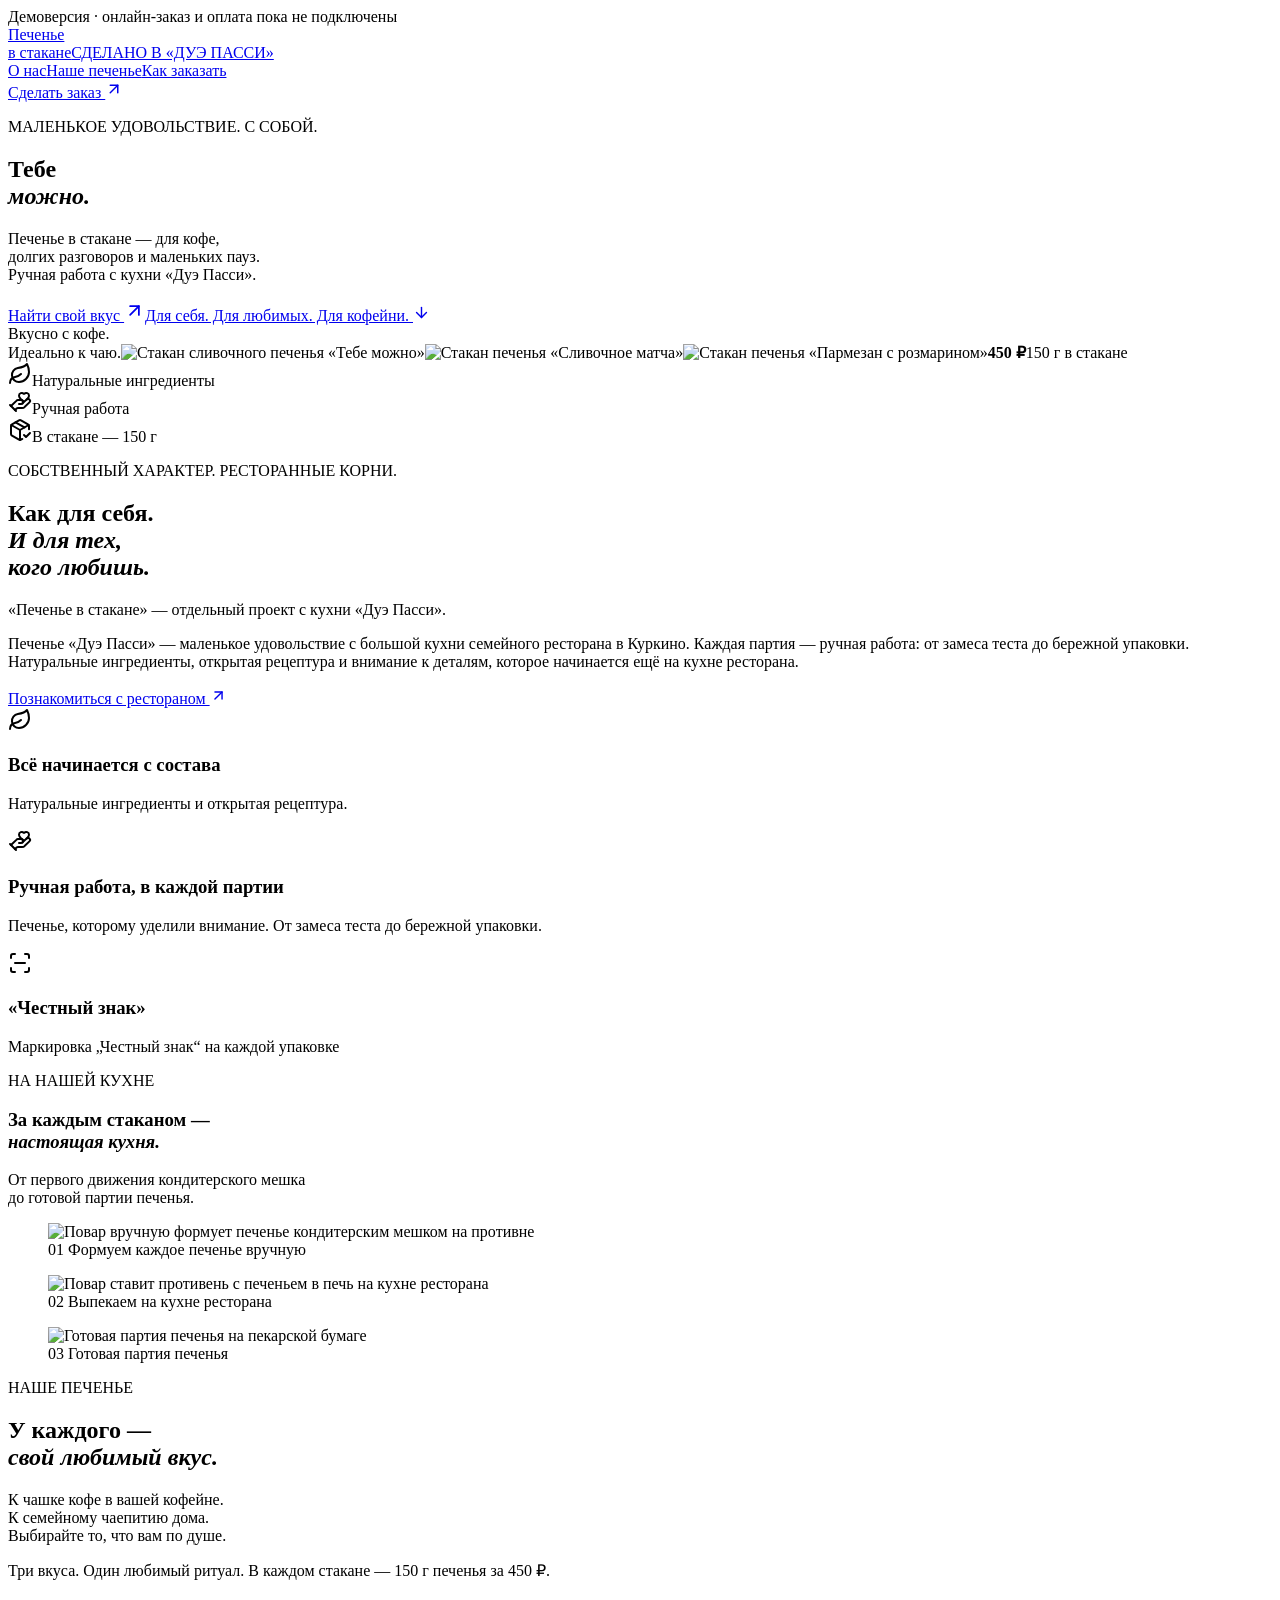
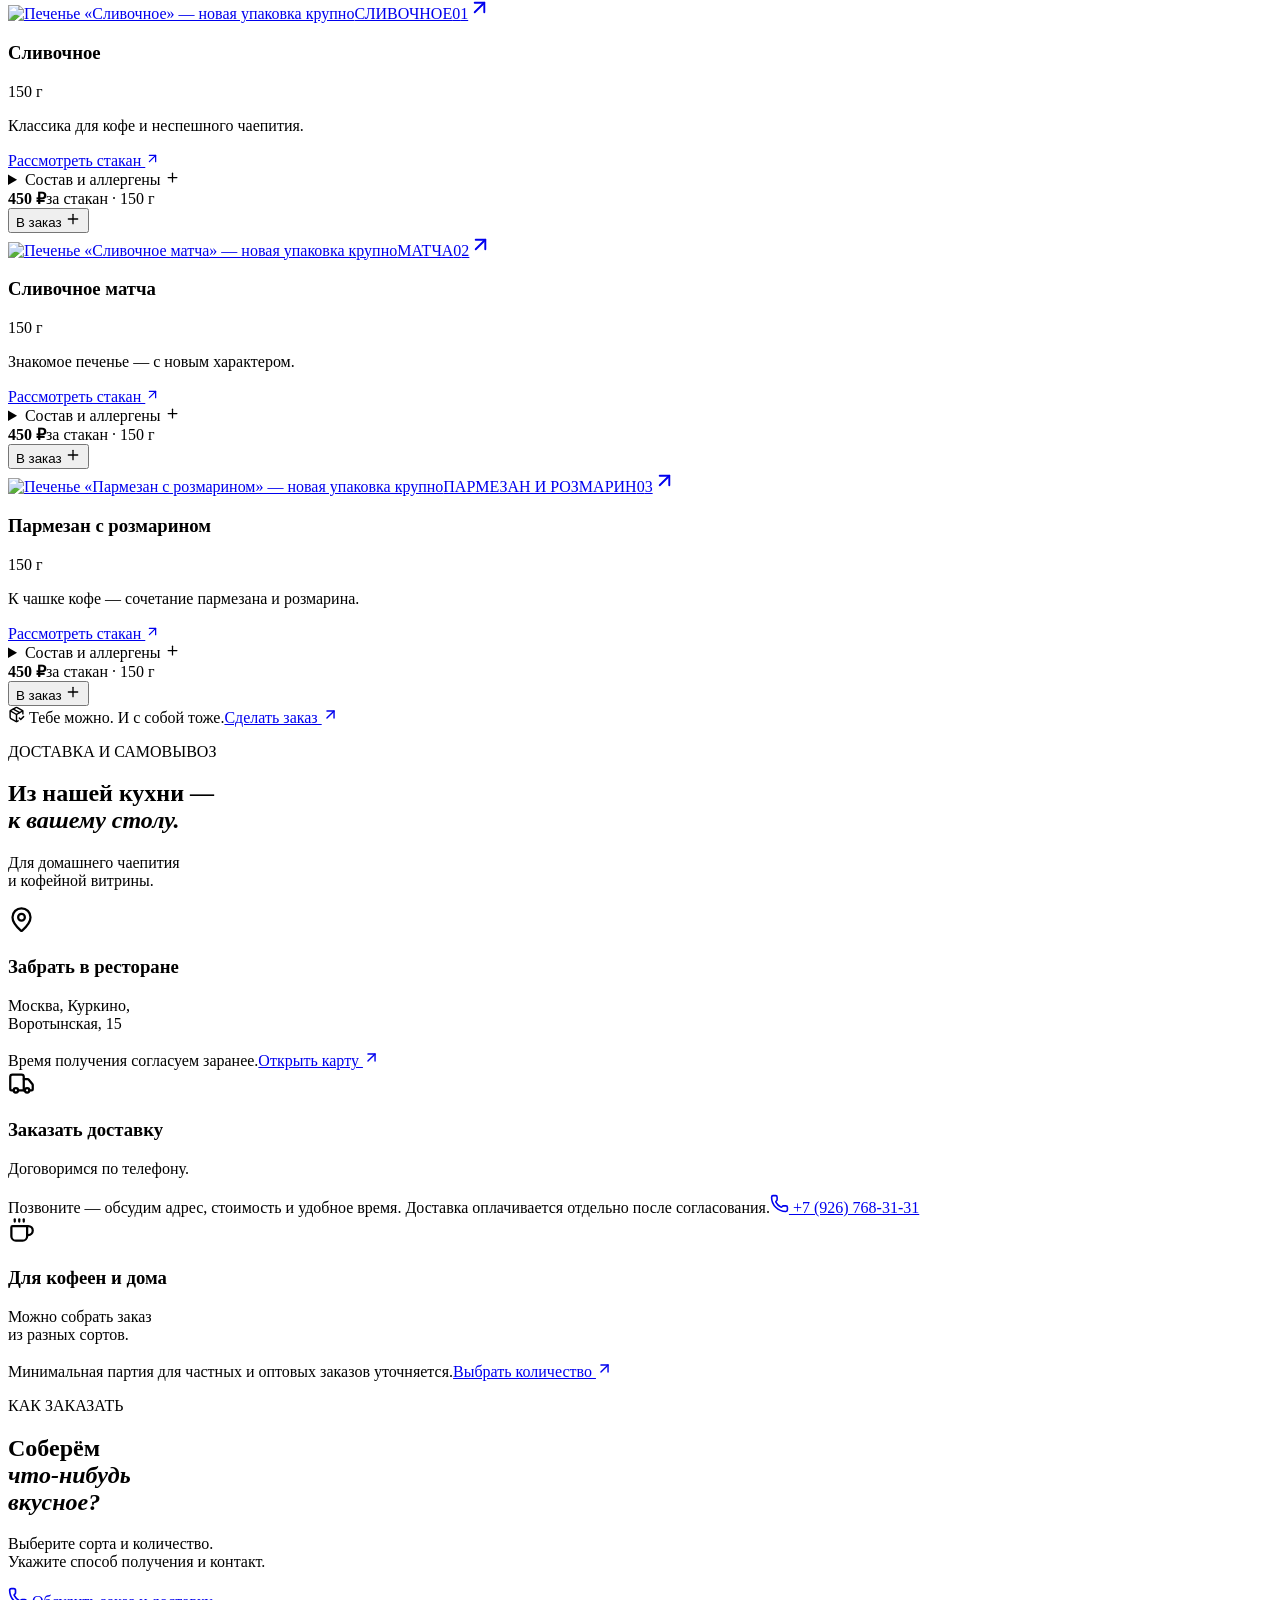
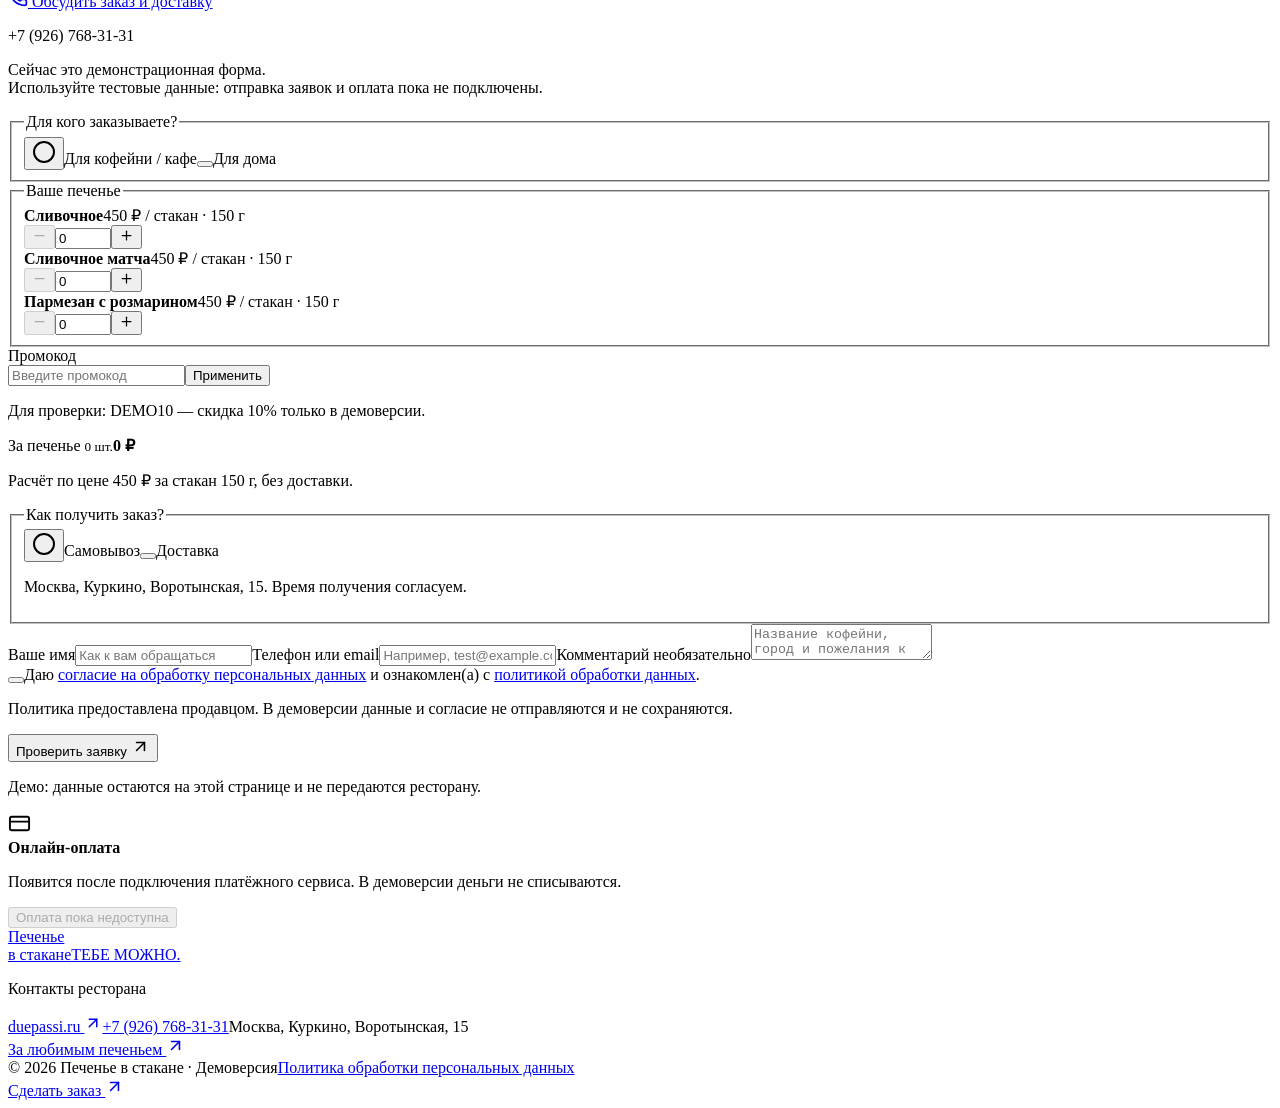
==== commit f5e77bdd: "Publish Due Passi static demo with indexing disabled" ====
--- a/index.html
+++ b/index.html
@@ -1,2 +1,2 @@
-<!DOCTYPE html><html lang="ru"><head><meta charSet="utf-8"/><meta name="viewport" content="width=device-width, initial-scale=1"/><link rel="stylesheet" href="/pechenie-demo/_next/static/css/index.DB7hMyu9.css" data-rsc-css-href="/pechenie-demo/_next/static/css/index.DB7hMyu9.css" data-precedence="vite-rsc/importer-resources"/><link rel="modulepreload" fetchPriority="low" href="/pechenie-demo/_next/static/chunks/index-cBhjpcaz.js"/><script src="/pechenie-demo/_next/static/chunks/rolldown-runtime-CV4fzp8G.js" type="module" async=""></script><script src="/pechenie-demo/_next/static/chunks/framework-DSyA8Khw.js" type="module" async=""></script><link rel="modulepreload" href="/pechenie-demo/_next/static/chunks/layout-segment-context-ClCTwrba.js" crossorigin=""/><link rel="modulepreload" href="/pechenie-demo/_next/static/chunks/page-DsdAUzKQ.js" crossorigin=""/><title>Дуэ Пасси — печенье для кофеен и дома</title><meta name="description" content="Печенье ручной работы от ресторана Дуэ Пасси. Концепция каталога и удобного заказа для кофеен и дома."/><link rel="shortcut icon" href="/pechenie-demo/favicon.svg"/><link rel="icon" href="/pechenie-demo/favicon.svg"/><script>Object.assign(((self[Symbol.for("vinext.navigationRuntime")]??={bootstrap:{routeManifest:null},functions:{}}).bootstrap.rsc??={rsc:[]}),{params:{},nav:{"pathname":"/","searchParams":[]}})</script><link rel="modulepreload" href="/pechenie-demo/_next/static/chunks/index-cBhjpcaz.js" />
-<meta name="robots" content="noindex, nofollow, noarchive, noimageindex"><meta name="googlebot" content="noindex, nofollow, noarchive, noimageindex"></head><body class="antialiased"><main><div class="concept-bar">Демоверсия · онлайн-заказ и оплата пока не подключены</div><header class="site-header shell"><a class="wordmark" href="#">Дуэ Пасси<span>ПЕЧЕНЬЕ ИЗ НАШЕГО РЕСТОРАНА</span></a><nav aria-label="Главная навигация"><a href="#about">О нас</a><a href="#cookies">Наше печенье</a><a href="#order">Как заказать</a></nav><a class="header-order" href="#order">Сделать заказ <svg xmlns="http://www.w3.org/2000/svg" width="18" height="18" viewBox="0 0 24 24" fill="none" stroke="currentColor" stroke-width="2" stroke-linecap="round" stroke-linejoin="round" class="lucide lucide-arrow-up-right" aria-hidden="true"><path d="M7 7h10v10"></path><path d="M7 17 17 7"></path></svg></a></header><section class="hero shell"><div class="hero-copy"><p class="eyebrow"><span></span> ИЗ «ДУЭ ПАССИ» — С ТЕПЛОМ</p><h1>Маленькое печенье.<br/><em>Большое</em><br/><em>удовольствие.</em></h1><p class="hero-description">Для первой чашки кофе, долгих разговоров<br class="desktop-break"/> и маленьких пауз. Печём вручную —<br class="desktop-break"/> для вашей кофейни и для дома.</p><a href="#cookies" class="button primary">Выбрать печенье <svg xmlns="http://www.w3.org/2000/svg" width="19" height="19" viewBox="0 0 24 24" fill="none" stroke="currentColor" stroke-width="2" stroke-linecap="round" stroke-linejoin="round" class="lucide lucide-arrow-up-right" aria-hidden="true"><path d="M7 7h10v10"></path><path d="M7 17 17 7"></path></svg></a><a href="#delivery" class="hero-note">Для кофеен и частных заказов <svg xmlns="http://www.w3.org/2000/svg" width="15" height="15" viewBox="0 0 24 24" fill="none" stroke="currentColor" stroke-width="2" stroke-linecap="round" stroke-linejoin="round" class="lucide lucide-arrow-down" aria-hidden="true"><path d="M12 5v14"></path><path d="m19 12-7 7-7-7"></path></svg></a></div><div class="hero-photo"><img src="/pechenie-demo/images/range-in-hands.jpg" alt="Три сорта бискотти «Дуэ Пасси» в руках повара: пармезан с розмарином, сливочное и матча сливочное" width="1672" height="941" fetchPriority="high"/><span class="photo-caption">ПЕЧЁМ С ЗАБОТОЙ, ДЕЛИМСЯ С УДОВОЛЬСТВИЕМ</span></div></section><div class="promise-strip shell"><div><svg xmlns="http://www.w3.org/2000/svg" width="24" height="24" viewBox="0 0 24 24" fill="none" stroke="currentColor" stroke-width="2" stroke-linecap="round" stroke-linejoin="round" class="lucide lucide-leaf" aria-hidden="true"><path d="M11 20A7 7 0 0 1 9.8 6.1C15.5 5 17 4.48 19 2c1 2 2 4.18 2 8 0 5.5-4.78 10-10 10Z"></path><path d="M2 21c0-3 1.85-5.36 5.08-6C9.5 14.52 12 13 13 12"></path></svg><span>Натуральные ингредиенты</span></div><div><svg xmlns="http://www.w3.org/2000/svg" width="24" height="24" viewBox="0 0 24 24" fill="none" stroke="currentColor" stroke-width="2" stroke-linecap="round" stroke-linejoin="round" class="lucide lucide-hand-heart" aria-hidden="true"><path d="M11 14h2a2 2 0 0 0 0-4h-3c-.6 0-1.1.2-1.4.6L3 16"></path><path d="m14.45 13.39 5.05-4.694C20.196 8 21 6.85 21 5.75a2.75 2.75 0 0 0-4.797-1.837.276.276 0 0 1-.406 0A2.75 2.75 0 0 0 11 5.75c0 1.2.802 2.248 1.5 2.946L16 11.95"></path><path d="m2 15 6 6"></path><path d="m7 20 1.6-1.4c.3-.4.8-.6 1.4-.6h4c1.1 0 2.1-.4 2.8-1.2l4.6-4.4a1 1 0 0 0-2.75-2.91"></path></svg><span>Ручная работа</span></div><div><svg xmlns="http://www.w3.org/2000/svg" width="24" height="24" viewBox="0 0 24 24" fill="none" stroke="currentColor" stroke-width="2" stroke-linecap="round" stroke-linejoin="round" class="lucide lucide-package-check" aria-hidden="true"><path d="M12 22V12"></path><path d="m16 17 2 2 4-4"></path><path d="M21 11.127V8a2 2 0 0 0-1-1.73l-7-4a2 2 0 0 0-2 0l-7 4A2 2 0 0 0 3 8v8a2 2 0 0 0 1 1.729l7 4a2 2 0 0 0 2 .001l1.32-.753"></path><path d="M3.29 7 12 12l8.71-5"></path><path d="m7.5 4.27 8.997 5.148"></path></svg><span>В банке — 150 г</span></div></div><section id="about" class="about-section"><div class="about-layout shell"><div class="about-copy"><p class="eyebrow">О РЕСТОРАНЕ «ДУЭ ПАССИ»</p><h2>Как для себя.<br/><em>И для тех,<br/>кого любишь.</em></h2><p>Печенье «Дуэ Пасси» — маленькое удовольствие с большой кухни семейного ресторана в Куркино. Каждая партия — ручная работа: от замеса теста до бережной упаковки. Натуральные ингредиенты, открытая рецептура и внимание к деталям, которое начинается ещё на кухне ресторана.</p><a href="https://duepassi.ru" target="_blank" rel="noopener noreferrer" class="text-link">Познакомиться с рестораном <svg xmlns="http://www.w3.org/2000/svg" width="17" height="17" viewBox="0 0 24 24" fill="none" stroke="currentColor" stroke-width="2" stroke-linecap="round" stroke-linejoin="round" class="lucide lucide-arrow-up-right" aria-hidden="true"><path d="M7 7h10v10"></path><path d="M7 17 17 7"></path></svg></a></div><div class="about-reasons"><div><svg xmlns="http://www.w3.org/2000/svg" width="24" height="24" viewBox="0 0 24 24" fill="none" stroke="currentColor" stroke-width="2" stroke-linecap="round" stroke-linejoin="round" class="lucide lucide-leaf" aria-hidden="true"><path d="M11 20A7 7 0 0 1 9.8 6.1C15.5 5 17 4.48 19 2c1 2 2 4.18 2 8 0 5.5-4.78 10-10 10Z"></path><path d="M2 21c0-3 1.85-5.36 5.08-6C9.5 14.52 12 13 13 12"></path></svg><section><h3>Всё начинается с состава</h3><p>Натуральные ингредиенты и открытая рецептура.</p></section></div><div><svg xmlns="http://www.w3.org/2000/svg" width="24" height="24" viewBox="0 0 24 24" fill="none" stroke="currentColor" stroke-width="2" stroke-linecap="round" stroke-linejoin="round" class="lucide lucide-hand-heart" aria-hidden="true"><path d="M11 14h2a2 2 0 0 0 0-4h-3c-.6 0-1.1.2-1.4.6L3 16"></path><path d="m14.45 13.39 5.05-4.694C20.196 8 21 6.85 21 5.75a2.75 2.75 0 0 0-4.797-1.837.276.276 0 0 1-.406 0A2.75 2.75 0 0 0 11 5.75c0 1.2.802 2.248 1.5 2.946L16 11.95"></path><path d="m2 15 6 6"></path><path d="m7 20 1.6-1.4c.3-.4.8-.6 1.4-.6h4c1.1 0 2.1-.4 2.8-1.2l4.6-4.4a1 1 0 0 0-2.75-2.91"></path></svg><section><h3>Ручная работа, в каждой партии</h3><p>Печенье, которому уделили внимание. От замеса теста до бережной упаковки.</p></section></div><div><svg xmlns="http://www.w3.org/2000/svg" width="24" height="24" viewBox="0 0 24 24" fill="none" stroke="currentColor" stroke-width="2" stroke-linecap="round" stroke-linejoin="round" class="lucide lucide-scan-line" aria-hidden="true"><path d="M3 7V5a2 2 0 0 1 2-2h2"></path><path d="M17 3h2a2 2 0 0 1 2 2v2"></path><path d="M21 17v2a2 2 0 0 1-2 2h-2"></path><path d="M7 21H5a2 2 0 0 1-2-2v-2"></path><path d="M7 12h10"></path></svg><section><h3>«Честный знак»</h3><p>Маркировка „Честный знак“ на каждой упаковке</p></section></div></div></div><div class="production shell"><div class="production-heading"><p class="eyebrow">НА НАШЕЙ КУХНЕ</p><h3>От теста до готового печенья</h3></div><div class="production-grid"><figure><img src="/pechenie-demo/images/production-forming.jpg" alt="Повар вручную формует печенье кондитерским мешком на противне" loading="lazy" width="1280" height="720"/><figcaption>Формуем каждое печенье вручную</figcaption></figure><figure><img src="/pechenie-demo/images/production-oven.jpg" alt="Повар ставит противень с печеньем в печь на кухне ресторана" loading="lazy" width="1280" height="719"/><figcaption>Выпекаем на кухне ресторана</figcaption></figure><figure><img src="/pechenie-demo/images/production-baked.jpg" alt="Готовая партия печенья на пекарской бумаге" loading="lazy" width="800" height="1066"/><figcaption>Готовая партия печенья</figcaption></figure></div></div></section><section id="cookies" class="catalog shell section-space"><div class="section-heading"><div><p class="eyebrow">НАШЕ ПЕЧЕНЬЕ</p><h2>У каждого —<br/><em>свой любимый вкус.</em></h2></div><p class="section-intro">К чашке кофе в вашей кофейне.<br/>К семейному чаепитию дома.<br/>Выбирайте то, что вам по душе.</p></div><p class="catalog-demo">450 ₽ за банку 150 г. На фотографиях — печенье и упаковка «Дуэ Пасси».</p><div class="product-grid"><article class="product-card"><div class="product-photo product-photo-butter"><img src="/pechenie-demo/images/butter-counter.jpg" alt="Бискотти «Сливочное» в ресторане «Дуэ Пасси»" width="1280" height="960" loading="lazy"/><span class="product-tag">СЛИВОЧНОЕ</span><span class="product-index">0<!-- -->1</span></div><div class="product-title"><h3>Сливочное</h3><span>150<!-- --> г</span></div><p class="product-note">Классика для кофе и неспешного чаепития.</p><a class="packshot-link" href="/pechenie-demo/images/butter-pack.jpg" target="_blank" rel="noopener noreferrer" aria-label="Рассмотреть упаковку: Сливочное">Упаковка крупно <svg xmlns="http://www.w3.org/2000/svg" width="15" height="15" viewBox="0 0 24 24" fill="none" stroke="currentColor" stroke-width="2" stroke-linecap="round" stroke-linejoin="round" class="lucide lucide-arrow-up-right" aria-hidden="true"><path d="M7 7h10v10"></path><path d="M7 17 17 7"></path></svg></a><details class="ingredients"><summary>Состав и аллергены <svg xmlns="http://www.w3.org/2000/svg" width="15" height="15" viewBox="0 0 24 24" fill="none" stroke="currentColor" stroke-width="2" stroke-linecap="round" stroke-linejoin="round" class="lucide lucide-plus" aria-hidden="true"><path d="M5 12h14"></path><path d="M12 5v14"></path></svg></summary><p>Полный состав и перечень аллергенов уточняются.</p><p class="ingredient-notice">Перед заказом проверьте информацию на упаковке или уточните её у ресторана.</p></details><div class="product-buy"><div><strong>450 ₽</strong><span>за банку · 150 г</span></div><button type="button" class="add-button">В заказ <svg xmlns="http://www.w3.org/2000/svg" width="16" height="16" viewBox="0 0 24 24" fill="none" stroke="currentColor" stroke-width="2" stroke-linecap="round" stroke-linejoin="round" class="lucide lucide-plus" aria-hidden="true"><path d="M5 12h14"></path><path d="M12 5v14"></path></svg></button></div></article><article class="product-card"><div class="product-photo product-photo-matcha"><img src="/pechenie-demo/images/matcha-counter.jpg" alt="Бискотти «Матча сливочное» в ресторане «Дуэ Пасси»" width="1280" height="960" loading="lazy"/><span class="product-tag">МАТЧА</span><span class="product-index">0<!-- -->2</span></div><div class="product-title"><h3>Матча сливочное</h3><span>150<!-- --> г</span></div><p class="product-note">Знакомое печенье — с новым характером.</p><a class="packshot-link" href="/pechenie-demo/images/matcha-pack.jpg" target="_blank" rel="noopener noreferrer" aria-label="Рассмотреть упаковку: Матча сливочное">Упаковка крупно <svg xmlns="http://www.w3.org/2000/svg" width="15" height="15" viewBox="0 0 24 24" fill="none" stroke="currentColor" stroke-width="2" stroke-linecap="round" stroke-linejoin="round" class="lucide lucide-arrow-up-right" aria-hidden="true"><path d="M7 7h10v10"></path><path d="M7 17 17 7"></path></svg></a><details class="ingredients"><summary>Состав и аллергены <svg xmlns="http://www.w3.org/2000/svg" width="15" height="15" viewBox="0 0 24 24" fill="none" stroke="currentColor" stroke-width="2" stroke-linecap="round" stroke-linejoin="round" class="lucide lucide-plus" aria-hidden="true"><path d="M5 12h14"></path><path d="M12 5v14"></path></svg></summary><p>Полный состав и перечень аллергенов уточняются.</p><p class="ingredient-notice">Перед заказом проверьте информацию на упаковке или уточните её у ресторана.</p></details><div class="product-buy"><div><strong>450 ₽</strong><span>за банку · 150 г</span></div><button type="button" class="add-button">В заказ <svg xmlns="http://www.w3.org/2000/svg" width="16" height="16" viewBox="0 0 24 24" fill="none" stroke="currentColor" stroke-width="2" stroke-linecap="round" stroke-linejoin="round" class="lucide lucide-plus" aria-hidden="true"><path d="M5 12h14"></path><path d="M12 5v14"></path></svg></button></div></article><article class="product-card"><div class="product-photo product-photo-parmesan"><img src="/pechenie-demo/images/range-in-hands.jpg" alt="Пармезан с розмарином — банка слева в ассортименте «Дуэ Пасси»" width="1672" height="941" loading="lazy"/><span class="product-tag">ПАРМЕЗАН И РОЗМАРИН</span><span class="product-index">0<!-- -->3</span></div><div class="product-title"><h3>Пармезан с розмарином</h3><span>150<!-- --> г</span></div><p class="product-note">К чашке кофе — сочетание пармезана и розмарина.</p><a class="packshot-link" href="/pechenie-demo/images/parmesan-pack.jpg" target="_blank" rel="noopener noreferrer" aria-label="Рассмотреть упаковку: Пармезан с розмарином">Упаковка крупно <svg xmlns="http://www.w3.org/2000/svg" width="15" height="15" viewBox="0 0 24 24" fill="none" stroke="currentColor" stroke-width="2" stroke-linecap="round" stroke-linejoin="round" class="lucide lucide-arrow-up-right" aria-hidden="true"><path d="M7 7h10v10"></path><path d="M7 17 17 7"></path></svg></a><details class="ingredients"><summary>Состав и аллергены <svg xmlns="http://www.w3.org/2000/svg" width="15" height="15" viewBox="0 0 24 24" fill="none" stroke="currentColor" stroke-width="2" stroke-linecap="round" stroke-linejoin="round" class="lucide lucide-plus" aria-hidden="true"><path d="M5 12h14"></path><path d="M12 5v14"></path></svg></summary><p>Полный состав и перечень аллергенов уточняются.</p><p class="ingredient-notice">Перед заказом проверьте информацию на упаковке или уточните её у ресторана.</p></details><div class="product-buy"><div><strong>450 ₽</strong><span>за банку · 150 г</span></div><button type="button" class="add-button">В заказ <svg xmlns="http://www.w3.org/2000/svg" width="16" height="16" viewBox="0 0 24 24" fill="none" stroke="currentColor" stroke-width="2" stroke-linecap="round" stroke-linejoin="round" class="lucide lucide-plus" aria-hidden="true"><path d="M5 12h14"></path><path d="M12 5v14"></path></svg></button></div></article></div><div class="catalog-footer"><span><svg xmlns="http://www.w3.org/2000/svg" width="17" height="17" viewBox="0 0 24 24" fill="none" stroke="currentColor" stroke-width="2" stroke-linecap="round" stroke-linejoin="round" class="lucide lucide-package-check" aria-hidden="true"><path d="M12 22V12"></path><path d="m16 17 2 2 4-4"></path><path d="M21 11.127V8a2 2 0 0 0-1-1.73l-7-4a2 2 0 0 0-2 0l-7 4A2 2 0 0 0 3 8v8a2 2 0 0 0 1 1.729l7 4a2 2 0 0 0 2 .001l1.32-.753"></path><path d="M3.29 7 12 12l8.71-5"></path><path d="m7.5 4.27 8.997 5.148"></path></svg> Банка печенья — маленький повод собраться вместе</span><a href="#order" class="button primary">Сделать заказ <svg xmlns="http://www.w3.org/2000/svg" width="17" height="17" viewBox="0 0 24 24" fill="none" stroke="currentColor" stroke-width="2" stroke-linecap="round" stroke-linejoin="round" class="lucide lucide-arrow-up-right" aria-hidden="true"><path d="M7 7h10v10"></path><path d="M7 17 17 7"></path></svg></a></div></section><section id="delivery" class="delivery shell section-space"><div class="section-heading"><div><p class="eyebrow">ДОСТАВКА И САМОВЫВОЗ</p><h2>Из нашей кухни —<br/><em>к вашему столу.</em></h2></div><p class="section-intro">Для домашнего чаепития<br/>и кофейной витрины.</p></div><div class="delivery-cards"><article><svg xmlns="http://www.w3.org/2000/svg" width="27" height="27" viewBox="0 0 24 24" fill="none" stroke="currentColor" stroke-width="2" stroke-linecap="round" stroke-linejoin="round" class="lucide lucide-map-pin" aria-hidden="true"><path d="M20 10c0 4.993-5.539 10.193-7.399 11.799a1 1 0 0 1-1.202 0C9.539 20.193 4 14.993 4 10a8 8 0 0 1 16 0"></path><circle cx="12" cy="10" r="3"></circle></svg><h3>Забрать в ресторане</h3><p>Москва, Куркино,<br/>Воротынская, 15</p><span>Время получения согласуем заранее.</span><a href="https://yandex.ru/maps/?text=Москва%2C%20Куркино%2C%20Воротынская%2C%2015" target="_blank" rel="noopener noreferrer">Открыть карту <svg xmlns="http://www.w3.org/2000/svg" width="17" height="17" viewBox="0 0 24 24" fill="none" stroke="currentColor" stroke-width="2" stroke-linecap="round" stroke-linejoin="round" class="lucide lucide-arrow-up-right" aria-hidden="true"><path d="M7 7h10v10"></path><path d="M7 17 17 7"></path></svg></a></article><article><svg xmlns="http://www.w3.org/2000/svg" width="27" height="27" viewBox="0 0 24 24" fill="none" stroke="currentColor" stroke-width="2" stroke-linecap="round" stroke-linejoin="round" class="lucide lucide-truck" aria-hidden="true"><path d="M14 18V6a2 2 0 0 0-2-2H4a2 2 0 0 0-2 2v11a1 1 0 0 0 1 1h2"></path><path d="M15 18H9"></path><path d="M19 18h2a1 1 0 0 0 1-1v-3.65a1 1 0 0 0-.22-.624l-3.48-4.35A1 1 0 0 0 17.52 8H14"></path><circle cx="17" cy="18" r="2"></circle><circle cx="7" cy="18" r="2"></circle></svg><h3>Заказать доставку</h3><p>Условия доставки<br/>сейчас уточняются.</p><span>Зона, стоимость и сроки будут опубликованы после согласования. Доставка не включена в расчёт на сайте.</span><a href="tel:+79267683131">Уточнить по телефону <svg xmlns="http://www.w3.org/2000/svg" width="17" height="17" viewBox="0 0 24 24" fill="none" stroke="currentColor" stroke-width="2" stroke-linecap="round" stroke-linejoin="round" class="lucide lucide-arrow-up-right" aria-hidden="true"><path d="M7 7h10v10"></path><path d="M7 17 17 7"></path></svg></a></article><article><svg xmlns="http://www.w3.org/2000/svg" width="27" height="27" viewBox="0 0 24 24" fill="none" stroke="currentColor" stroke-width="2" stroke-linecap="round" stroke-linejoin="round" class="lucide lucide-coffee" aria-hidden="true"><path d="M10 2v2"></path><path d="M14 2v2"></path><path d="M16 8a1 1 0 0 1 1 1v8a4 4 0 0 1-4 4H7a4 4 0 0 1-4-4V9a1 1 0 0 1 1-1h14a4 4 0 1 1 0 8h-1"></path><path d="M6 2v2"></path></svg><h3>Для кофеен и дома</h3><p>Можно собрать заказ<br/>из разных сортов.</p><span>Минимальная партия для частных и оптовых заказов уточняется.</span><a href="#order">Выбрать количество <svg xmlns="http://www.w3.org/2000/svg" width="17" height="17" viewBox="0 0 24 24" fill="none" stroke="currentColor" stroke-width="2" stroke-linecap="round" stroke-linejoin="round" class="lucide lucide-arrow-up-right" aria-hidden="true"><path d="M7 7h10v10"></path><path d="M7 17 17 7"></path></svg></a></article></div></section><section id="order" class="order-section"><div class="order-layout shell"><div class="order-copy"><p class="eyebrow">КАК ЗАКАЗАТЬ</p><h2>Соберём<br/><em>что-нибудь<br/>вкусное?</em></h2><p>Выберите сорта и количество.<br/>Укажите способ получения и контакт.</p><div class="order-mini-image"><img src="/pechenie-demo/images/butter-counter.jpg" alt="Банки сливочного бискотти на стойке ресторана «Дуэ Пасси»" loading="lazy" width="1280" height="960"/></div><p class="order-demo">Сейчас это демонстрационная форма.<br/>Используйте тестовые данные: отправка заявок и оплата пока не подключены.</p></div><form class="order-form" noValidate=""><fieldset><legend>Для кого заказываете?</legend><div role="radiogroup" aria-required="false" dir="ltr" data-slot="radio-group" class="grid gap-3 audience-options" tabindex="-1" style="outline:none"><label class="selected"><button type="button" role="radio" aria-checked="true" data-state="checked" value="cafe" data-slot="radio-group-item" class="aspect-square size-4 shrink-0 rounded-full border border-input text-primary shadow-xs transition-[color,box-shadow] outline-none focus-visible:border-ring focus-visible:ring-[3px] focus-visible:ring-ring/50 disabled:cursor-not-allowed disabled:opacity-50 aria-invalid:border-destructive aria-invalid:ring-destructive/20 dark:bg-input/30 dark:aria-invalid:ring-destructive/40" tabindex="-1" data-radix-collection-item=""><span data-state="checked" data-slot="radio-group-indicator" class="relative flex items-center justify-center"><svg xmlns="http://www.w3.org/2000/svg" width="24" height="24" viewBox="0 0 24 24" fill="none" stroke="currentColor" stroke-width="2" stroke-linecap="round" stroke-linejoin="round" class="lucide lucide-circle absolute top-1/2 left-1/2 size-2 -translate-x-1/2 -translate-y-1/2 fill-primary" aria-hidden="true"><circle cx="12" cy="12" r="10"></circle></svg></span></button><input type="radio" aria-hidden="true" tabindex="-1" style="position:absolute;pointer-events:none;opacity:0;margin:0;transform:translateX(-100%)" checked="" value="cafe"/><span>Для кофейни / кафе</span></label><label class=""><button type="button" role="radio" aria-checked="false" data-state="unchecked" value="home" data-slot="radio-group-item" class="aspect-square size-4 shrink-0 rounded-full border border-input text-primary shadow-xs transition-[color,box-shadow] outline-none focus-visible:border-ring focus-visible:ring-[3px] focus-visible:ring-ring/50 disabled:cursor-not-allowed disabled:opacity-50 aria-invalid:border-destructive aria-invalid:ring-destructive/20 dark:bg-input/30 dark:aria-invalid:ring-destructive/40" tabindex="-1" data-radix-collection-item=""></button><input type="radio" aria-hidden="true" tabindex="-1" style="position:absolute;pointer-events:none;opacity:0;margin:0;transform:translateX(-100%)" value="home"/><span>Для дома</span></label></div></fieldset><fieldset><legend>Ваше печенье</legend><div class="order-lines"><div class="order-line"><div><strong>Сливочное</strong><span>450 ₽<!-- --> / банка · 150 г</span></div><div class="stepper"><button type="button" disabled="" aria-label="Уменьшить: Сливочное (форма)"><svg xmlns="http://www.w3.org/2000/svg" width="15" height="15" viewBox="0 0 24 24" fill="none" stroke="currentColor" stroke-width="2" stroke-linecap="round" stroke-linejoin="round" class="lucide lucide-minus" aria-hidden="true"><path d="M5 12h14"></path></svg></button><input type="number" inputMode="numeric" min="0" max="999" step="1" aria-label="Количество: Сливочное (форма)" value="0"/><button type="button" aria-label="Добавить: Сливочное (форма)"><svg xmlns="http://www.w3.org/2000/svg" width="15" height="15" viewBox="0 0 24 24" fill="none" stroke="currentColor" stroke-width="2" stroke-linecap="round" stroke-linejoin="round" class="lucide lucide-plus" aria-hidden="true"><path d="M5 12h14"></path><path d="M12 5v14"></path></svg></button></div></div><div class="order-line"><div><strong>Матча сливочное</strong><span>450 ₽<!-- --> / банка · 150 г</span></div><div class="stepper"><button type="button" disabled="" aria-label="Уменьшить: Матча сливочное (форма)"><svg xmlns="http://www.w3.org/2000/svg" width="15" height="15" viewBox="0 0 24 24" fill="none" stroke="currentColor" stroke-width="2" stroke-linecap="round" stroke-linejoin="round" class="lucide lucide-minus" aria-hidden="true"><path d="M5 12h14"></path></svg></button><input type="number" inputMode="numeric" min="0" max="999" step="1" aria-label="Количество: Матча сливочное (форма)" value="0"/><button type="button" aria-label="Добавить: Матча сливочное (форма)"><svg xmlns="http://www.w3.org/2000/svg" width="15" height="15" viewBox="0 0 24 24" fill="none" stroke="currentColor" stroke-width="2" stroke-linecap="round" stroke-linejoin="round" class="lucide lucide-plus" aria-hidden="true"><path d="M5 12h14"></path><path d="M12 5v14"></path></svg></button></div></div><div class="order-line"><div><strong>Пармезан с розмарином</strong><span>450 ₽<!-- --> / банка · 150 г</span></div><div class="stepper"><button type="button" disabled="" aria-label="Уменьшить: Пармезан с розмарином (форма)"><svg xmlns="http://www.w3.org/2000/svg" width="15" height="15" viewBox="0 0 24 24" fill="none" stroke="currentColor" stroke-width="2" stroke-linecap="round" stroke-linejoin="round" class="lucide lucide-minus" aria-hidden="true"><path d="M5 12h14"></path></svg></button><input type="number" inputMode="numeric" min="0" max="999" step="1" aria-label="Количество: Пармезан с розмарином (форма)" value="0"/><button type="button" aria-label="Добавить: Пармезан с розмарином (форма)"><svg xmlns="http://www.w3.org/2000/svg" width="15" height="15" viewBox="0 0 24 24" fill="none" stroke="currentColor" stroke-width="2" stroke-linecap="round" stroke-linejoin="round" class="lucide lucide-plus" aria-hidden="true"><path d="M5 12h14"></path><path d="M12 5v14"></path></svg></button></div></div></div></fieldset><div class="promo-block"><label for="promo-code">Промокод</label><div class="promo-entry"><input data-slot="input" class="h-9 w-full min-w-0 rounded-md border border-input bg-transparent px-3 py-1 text-base shadow-xs transition-[color,box-shadow] outline-none selection:bg-primary selection:text-primary-foreground file:inline-flex file:h-7 file:border-0 file:bg-transparent file:text-sm file:font-medium file:text-foreground placeholder:text-muted-foreground disabled:pointer-events-none disabled:cursor-not-allowed disabled:opacity-50 md:text-sm dark:bg-input/30 focus-visible:border-ring focus-visible:ring-[3px] focus-visible:ring-ring/50 aria-invalid:border-destructive aria-invalid:ring-destructive/20 dark:aria-invalid:ring-destructive/40" id="promo-code" maxLength="32" placeholder="Введите промокод" autoComplete="off" spellCheck="false" value=""/><button type="button">Применить</button></div><p class="promo-hint">Для проверки: DEMO10 — скидка 10% только в демоверсии.</p></div><div class="order-total" aria-live="polite" aria-atomic="true"><span>За печенье <small>0<!-- --> шт.</small></span><strong>0 ₽</strong></div><p class="total-note">Расчёт по цене 450 ₽ за банку 150 г, без доставки.</p><fieldset><legend>Как получить заказ?</legend><div role="radiogroup" aria-required="false" dir="ltr" data-slot="radio-group" class="grid gap-3 audience-options" tabindex="-1" style="outline:none"><label class="selected"><button type="button" role="radio" aria-checked="true" data-state="checked" value="pickup" data-slot="radio-group-item" class="aspect-square size-4 shrink-0 rounded-full border border-input text-primary shadow-xs transition-[color,box-shadow] outline-none focus-visible:border-ring focus-visible:ring-[3px] focus-visible:ring-ring/50 disabled:cursor-not-allowed disabled:opacity-50 aria-invalid:border-destructive aria-invalid:ring-destructive/20 dark:bg-input/30 dark:aria-invalid:ring-destructive/40" tabindex="-1" data-radix-collection-item=""><span data-state="checked" data-slot="radio-group-indicator" class="relative flex items-center justify-center"><svg xmlns="http://www.w3.org/2000/svg" width="24" height="24" viewBox="0 0 24 24" fill="none" stroke="currentColor" stroke-width="2" stroke-linecap="round" stroke-linejoin="round" class="lucide lucide-circle absolute top-1/2 left-1/2 size-2 -translate-x-1/2 -translate-y-1/2 fill-primary" aria-hidden="true"><circle cx="12" cy="12" r="10"></circle></svg></span></button><input type="radio" aria-hidden="true" tabindex="-1" style="position:absolute;pointer-events:none;opacity:0;margin:0;transform:translateX(-100%)" checked="" value="pickup"/><span>Самовывоз</span></label><label class=""><button type="button" role="radio" aria-checked="false" data-state="unchecked" value="delivery" data-slot="radio-group-item" class="aspect-square size-4 shrink-0 rounded-full border border-input text-primary shadow-xs transition-[color,box-shadow] outline-none focus-visible:border-ring focus-visible:ring-[3px] focus-visible:ring-ring/50 disabled:cursor-not-allowed disabled:opacity-50 aria-invalid:border-destructive aria-invalid:ring-destructive/20 dark:bg-input/30 dark:aria-invalid:ring-destructive/40" tabindex="-1" data-radix-collection-item=""></button><input type="radio" aria-hidden="true" tabindex="-1" style="position:absolute;pointer-events:none;opacity:0;margin:0;transform:translateX(-100%)" value="delivery"/><span>Доставка</span></label></div><p class="method-note">Москва, Куркино, Воротынская, 15. Время получения согласуем.</p></fieldset><div class="form-fields"><label for="customer-name">Ваше имя<input data-slot="input" class="h-9 w-full min-w-0 rounded-md border border-input bg-transparent px-3 py-1 text-base shadow-xs transition-[color,box-shadow] outline-none selection:bg-primary selection:text-primary-foreground file:inline-flex file:h-7 file:border-0 file:bg-transparent file:text-sm file:font-medium file:text-foreground placeholder:text-muted-foreground disabled:pointer-events-none disabled:cursor-not-allowed disabled:opacity-50 md:text-sm dark:bg-input/30 focus-visible:border-ring focus-visible:ring-[3px] focus-visible:ring-ring/50 aria-invalid:border-destructive aria-invalid:ring-destructive/20 dark:aria-invalid:ring-destructive/40" id="customer-name" placeholder="Как к вам обращаться" autoComplete="off" maxLength="80" required="" value=""/></label><label for="customer-contact">Телефон или email<input data-slot="input" class="h-9 w-full min-w-0 rounded-md border border-input bg-transparent px-3 py-1 text-base shadow-xs transition-[color,box-shadow] outline-none selection:bg-primary selection:text-primary-foreground file:inline-flex file:h-7 file:border-0 file:bg-transparent file:text-sm file:font-medium file:text-foreground placeholder:text-muted-foreground disabled:pointer-events-none disabled:cursor-not-allowed disabled:opacity-50 md:text-sm dark:bg-input/30 focus-visible:border-ring focus-visible:ring-[3px] focus-visible:ring-ring/50 aria-invalid:border-destructive aria-invalid:ring-destructive/20 dark:aria-invalid:ring-destructive/40" id="customer-contact" placeholder="Например, test@example.com" autoComplete="off" maxLength="120" required="" value=""/></label><label for="customer-comment" class="full-width">Комментарий <span>необязательно</span><textarea id="customer-comment" placeholder="Название кофейни, город и пожелания к заказу" rows="2" maxLength="1000"></textarea></label></div><div class="consent-row"><button type="button" role="checkbox" aria-checked="false" data-state="unchecked" value="on" data-slot="checkbox" class="peer size-4 shrink-0 rounded-[4px] border border-input shadow-xs transition-shadow outline-none focus-visible:border-ring focus-visible:ring-[3px] focus-visible:ring-ring/50 disabled:cursor-not-allowed disabled:opacity-50 aria-invalid:border-destructive aria-invalid:ring-destructive/20 data-[state=checked]:border-primary data-[state=checked]:bg-primary data-[state=checked]:text-primary-foreground dark:bg-input/30 dark:aria-invalid:ring-destructive/40 dark:data-[state=checked]:bg-primary" id="personal-data-consent" aria-describedby="consent-note"></button><input type="checkbox" aria-hidden="true" tabindex="-1" style="position:absolute;pointer-events:none;opacity:0;margin:0;transform:translateX(-100%)" value="on"/><label for="personal-data-consent">Даю <a href="/pechenie-demo/consent/" target="_blank" rel="noopener noreferrer">согласие на обработку персональных данных</a> и ознакомлен(а) с <a href="/pechenie-demo/privacy/" target="_blank" rel="noopener noreferrer">политикой обработки данных</a>.</label></div><p id="consent-note" class="form-caption">Документы — проекты для согласования. В демоверсии данные и согласие не отправляются и не сохраняются.</p><button class="button primary submit-button" type="submit">Проверить заявку <svg xmlns="http://www.w3.org/2000/svg" width="19" height="19" viewBox="0 0 24 24" fill="none" stroke="currentColor" stroke-width="2" stroke-linecap="round" stroke-linejoin="round" class="lucide lucide-arrow-up-right" aria-hidden="true"><path d="M7 7h10v10"></path><path d="M7 17 17 7"></path></svg></button><p class="form-caption">Демо: данные остаются на этой странице и не передаются ресторану.</p><div class="payment-panel"><svg xmlns="http://www.w3.org/2000/svg" width="23" height="23" viewBox="0 0 24 24" fill="none" stroke="currentColor" stroke-width="2" stroke-linecap="round" stroke-linejoin="round" class="lucide lucide-credit-card" aria-hidden="true"><rect width="20" height="14" x="2" y="5" rx="2"></rect><line x1="2" x2="22" y1="10" y2="10"></line></svg><div><strong>Онлайн-оплата</strong><p>Появится после подключения платёжного сервиса. В демоверсии деньги не списываются.</p><button type="button" class="button payment-disabled" disabled="">Оплата пока недоступна</button></div></div></form></div></section><footer class="site-footer shell"><div class="footer-top"><a class="wordmark" href="#">Дуэ Пасси<span>МАЛЕНЬКИЕ РАДОСТИ КАЖДЫЙ ДЕНЬ</span></a><div class="footer-contact"><p>Контакты ресторана</p><a href="https://duepassi.ru" target="_blank" rel="noopener noreferrer">duepassi.ru <svg xmlns="http://www.w3.org/2000/svg" width="18" height="18" viewBox="0 0 24 24" fill="none" stroke="currentColor" stroke-width="2" stroke-linecap="round" stroke-linejoin="round" class="lucide lucide-arrow-up-right" aria-hidden="true"><path d="M7 7h10v10"></path><path d="M7 17 17 7"></path></svg></a><a href="tel:+79267683131" class="footer-phone">+7 (926) 768-31-31</a><span>Москва, Куркино, Воротынская, 15</span></div><a href="#cookies" class="footer-back">За любимым печеньем <svg xmlns="http://www.w3.org/2000/svg" width="19" height="19" viewBox="0 0 24 24" fill="none" stroke="currentColor" stroke-width="2" stroke-linecap="round" stroke-linejoin="round" class="lucide lucide-arrow-up-right" aria-hidden="true"><path d="M7 7h10v10"></path><path d="M7 17 17 7"></path></svg></a></div><div class="footer-bottom"><span>© <!-- -->2026<!-- --> Дуэ Пасси · Демоверсия</span><a href="/pechenie-demo/privacy/">Политика обработки персональных данных</a></div></footer><a href="#order" class="floating-order button primary" aria-hidden="false" tabindex="0">Сделать заказ <svg xmlns="http://www.w3.org/2000/svg" width="19" height="19" viewBox="0 0 24 24" fill="none" stroke="currentColor" stroke-width="2" stroke-linecap="round" stroke-linejoin="round" class="lucide lucide-arrow-up-right" aria-hidden="true"><path d="M7 7h10v10"></path><path d="M7 17 17 7"></path></svg></a></main><script type="module" src="/pechenie-demo/_next/static/chunks/index-cBhjpcaz.js" id="_R_" async=""></script><script>((self[Symbol.for("vinext.navigationRuntime")]??={bootstrap:{routeManifest:null},functions:{}}).bootstrap.rsc??={rsc:[]}).rsc.push("2:I[\"8c0f216c4604\",[],\"Children\",1]\n")</script><script>((self[Symbol.for("vinext.navigationRuntime")]??={bootstrap:{routeManifest:null},functions:{}}).bootstrap.rsc??={rsc:[]}).rsc.push("3:I[\"593f344dc510\",[],\"GlobalErrorBoundary\",1]\n")</script><script>((self[Symbol.for("vinext.navigationRuntime")]??={bootstrap:{routeManifest:null},functions:{}}).bootstrap.rsc??={rsc:[]}).rsc.push("4:I[\"0b874ad30386\",[],\"default\",1]\n")</script><script>((self[Symbol.for("vinext.navigationRuntime")]??={bootstrap:{routeManifest:null},functions:{}}).bootstrap.rsc??={rsc:[]}).rsc.push("5:I[\"593f344dc510\",[],\"ErrorBoundary\",1]\n")</script><script>((self[Symbol.for("vinext.navigationRuntime")]??={bootstrap:{routeManifest:null},functions:{}}).bootstrap.rsc??={rsc:[]}).rsc.push("6:I[\"15c18cfaeeff\",[],\"LayoutSegmentProvider\",1]\n")</script><script>((self[Symbol.for("vinext.navigationRuntime")]??={bootstrap:{routeManifest:null},functions:{}}).bootstrap.rsc??={rsc:[]}).rsc.push("7:I[\"8c0f216c4604\",[],\"Slot\",1]\n")</script><script>((self[Symbol.for("vinext.navigationRuntime")]??={bootstrap:{routeManifest:null},functions:{}}).bootstrap.rsc??={rsc:[]}).rsc.push("8:I[\"593f344dc510\",[],\"NotFoundBoundary\",1]\n")</script><script>((self[Symbol.for("vinext.navigationRuntime")]??={bootstrap:{routeManifest:null},functions:{}}).bootstrap.rsc??={rsc:[]}).rsc.push("9:I[\"9276801271d6\",[],\"AppRouterScrollTarget\",1]\n")</script><script>((self[Symbol.for("vinext.navigationRuntime")]??={bootstrap:{routeManifest:null},functions:{}}).bootstrap.rsc??={rsc:[]}).rsc.push("a:I[\"593f344dc510\",[],\"RedirectBoundary\",1]\n")</script><script>((self[Symbol.for("vinext.navigationRuntime")]??={bootstrap:{routeManifest:null},functions:{}}).bootstrap.rsc??={rsc:[]}).rsc.push(":HL[\"/pechenie-demo/_next/static/css/index.DB7hMyu9.css\",\"style\"     ]\n")</script><script>((self[Symbol.for("vinext.navigationRuntime")]??={bootstrap:{routeManifest:null},functions:{}}).bootstrap.rsc??={rsc:[]}).rsc.push("0:{\"page:/\":\"$L1\",\"layout:/\":[[[\"$\",\"link\",\"css:/pechenie-demo/_next/static/css/index.DB7hMyu9.css\",{\"rel\":\"stylesheet\",\"precedence\":\"vite-rsc/importer-resources\",\"href\":\"/pechenie-demo/_next/static/css/index.DB7hMyu9.css\",\"data-rsc-css-href\":\"/pechenie-demo/_next/static/css/index.DB7hMyu9.css\"}],\"$undefined\"],[\"$\",\"html\",null,{\"lang\":\"ru\",\"children\":[\"$\",\"body\",null,{\"className\":\"antialiased\",\"children\":[\"$\",\"$L2\",null,{}]}]}]],\"route:/\":[[[\"$\",\"meta\",null,{\"charSet\":\"utf-8\"}],[[\"$\",\"title\",\"0\",{\"children\":\"Дуэ Пасси — печенье для кофеен и дома\"}],[\"$\",\"meta\",\"1\",{\"name\":\"description\",\"content\":\"Печенье ручной работы от ресторана Дуэ Пасси. Концепция каталога и удобного заказа для кофеен и дома.\"}],[\"$\",\"meta\",\"2\",{\"name\":\"robots\",\"content\":\"noindex, nofollow, noarchive\"}],[\"$\",\"meta\",\"3\",{\"name\":\"googlebot\",\"content\":\"noindex, nofollow, noimageindex\"}],[\"$\",\"link\",\"4\",{\"data-vinext-streamed-icon\":\"$undefined\",\"rel\":\"shortcut icon\",\"href\":\"/pechenie-demo/favicon.svg\",\"type\":\"$undefined\",\"sizes\":\"$undefined\",\"color\":\"$undefined\",\"media\":\"$undefined\",\"fetchPriority\":\"$undefined\"}],[\"$\",\"link\",\"5\",{\"data-vinext-streamed-icon\":\"$undefined\",\"rel\":\"icon\",\"href\":\"/pechenie-demo/favicon.svg\",\"type\":\"$undefined\",\"sizes\":\"$undefined\",\"color\":\"$undefined\",\"media\":\"$undefined\",\"fetchPriority\":\"$undefined\"}]],[[\"$\",\"meta\",\"0\",{\"name\":\"viewport\",\"content\":\"width=device-width, initial-scale=1\"}]]],[\"$\",\"$L3\",null,{\"fallback\":\"$4\",\"children\":[\"$\",\"$L5\",null,{\"fallback\":\"$4\",\"children\":[\"$\",\"$L6\",null,{\"providerId\":\"layout:/\",\"segmentMap\":{\"children\":[]},\"children\":[\"$\",\"$L7\",null,{\"id\":\"layout:/\",\"parallelSlots\":\"$undefined\",\"children\":[\"$\",\"$L8\",null,{\"resetKey\":\"\",\"fallback\":[[\"$\",\"title\",null,{\"children\":\"404: This page could not be found.\"}],[\"$\",\"div\",null,{\"style\":{\"fontFamily\":\"system-ui,\\\"Segoe UI\\\",Roboto,Helvetica,Arial,sans-serif,\\\"Apple Color Emoji\\\",\\\"Segoe UI Emoji\\\"\",\"height\":\"100vh\",\"textAlign\":\"center\",\"display\":\"flex\",\"flexDirection\":\"column\",\"alignItems\":\"center\",\"justifyContent\":\"center\"},\"children\":[\"$\",\"div\",null,{\"children\":[[\"$\",\"style\",null,{\"dangerouslySetInnerHTML\":{\"__html\":\"body{color:#000;background:#fff;margin:0}.next-error-h1{border-right:1px solid rgba(0,0,0,.3)}@media (prefers-color-scheme:dark){body{color:#fff;background:#000}.next-error-h1{border-right:1px solid rgba(255,255,255,.3)}}\"}}],[\"$\",\"h1\",null,{\"className\":\"next-error-h1\",\"style\":{\"display\":\"inline-block\",\"margin\":\"0 20px 0 0\",\"padding\":\"0 23px 0 0\",\"fontSize\":24,\"fontWeight\":500,\"verticalAlign\":\"top\",\"lineHeight\":\"49px\"},\"children\":404}],[\"$\",\"div\",null,{\"style\":{\"display\":\"inline-block\"},\"children\":[\"$\",\"h2\",null,{\"style\":{\"fontSize\":14,\"fontWeight\":400,\"lineHeight\":\"49px\",\"margin\":0},\"children\":\"This page could not be found.\"}]}]]}]}]],\"children\":[\"$\",\"$L9\",null,{\"children\":[\"$\",\"$La\",null,{\"children\":[[\"$\",\"$L6\",null,{\"providerId\":\"page:/\",\"segmentMap\":{\"children\":[\"__PAGE__\"]},\"children\":[\"$\",\"$L7\",null,{\"id\":\"page:/\"}]}],null]}]}]}]}]}]}]}],null,null],\"__route\":\"route:/\",\"__interceptionContext\":null,\"__layoutIds\":[\"layout:/\"],\"__rootLayout\":\"/\",\"__bfcacheSegmentIdentities\":{\"layout:/\":\"[\\\"layout\\\",\\\"layout:/\\\",\\\"root-boundary:/\\\",\\\"\\\"]\",\"page:/\":\"[\\\"page\\\",\\\"page:/\\\",\\\"root-boundary:/\\\",\\\"\\\"]\"},\"__srcPage\":[\"page\"],\"__layoutFlags\":{\"layout:/\":\"s\"},\"__artifactCompatibility\":{\"schemaVersion\":1,\"graphVersion\":\"app-route-graph:1177fd80f83fa7b0\",\"deploymentVersion\":\"2e274ce1-bb73-4956-9c30-81baa42eaabd\",\"appElementsSchemaVersion\":1,\"rscPayloadSchemaVersion\":1,\"rootBoundaryId\":\"/\",\"renderEpoch\":null}}\n")</script><script>((self[Symbol.for("vinext.navigationRuntime")]??={bootstrap:{routeManifest:null},functions:{}}).bootstrap.rsc??={rsc:[]}).rsc.push("b:I[\"6efdf509a785\",[],\"default\",1]\n")</script><script>((self[Symbol.for("vinext.navigationRuntime")]??={bootstrap:{routeManifest:null},functions:{}}).bootstrap.rsc??={rsc:[]}).rsc.push("1:[\"$\",\"$Lb\",null,{\"params\":\"$@c\",\"searchParams\":\"$@d\"}]\n")</script><script>((self[Symbol.for("vinext.navigationRuntime")]??={bootstrap:{routeManifest:null},functions:{}}).bootstrap.rsc??={rsc:[]}).rsc.push("c:{}\n")</script><script>((self[Symbol.for("vinext.navigationRuntime")]??={bootstrap:{routeManifest:null},functions:{}}).bootstrap.rsc??={rsc:[]}).rsc.push("d:{}\n")</script><script>Object.assign(((self[Symbol.for("vinext.navigationRuntime")]??={bootstrap:{routeManifest:null},functions:{}}).bootstrap.rsc??={rsc:[]}),{"initialCacheKind":"dynamic"});((self[Symbol.for("vinext.navigationRuntime")]??={bootstrap:{routeManifest:null},functions:{}}).bootstrap.rsc??={rsc:[]}).done=true</script></body></html>+<!DOCTYPE html><html lang="ru"><head><meta charSet="utf-8"/><meta name="viewport" content="width=device-width, initial-scale=1"/><link rel="stylesheet" href="/pechenie-demo/_next/static/css/index.lR3Z5Rjl.css" data-rsc-css-href="/pechenie-demo/_next/static/css/index.lR3Z5Rjl.css" data-precedence="vite-rsc/importer-resources"/><link rel="modulepreload" fetchPriority="low" href="/pechenie-demo/_next/static/chunks/index-DV98YKag.js"/><script src="/pechenie-demo/_next/static/chunks/rolldown-runtime-CV4fzp8G.js" type="module" async=""></script><script src="/pechenie-demo/_next/static/chunks/framework-DSyA8Khw.js" type="module" async=""></script><link rel="modulepreload" href="/pechenie-demo/_next/static/chunks/layout-segment-context-4seM3iJI.js" crossorigin=""/><link rel="modulepreload" href="/pechenie-demo/_next/static/chunks/page-BWbXKti-.js" crossorigin=""/><title>Печенье в стакане — тебе можно</title><meta name="description" content="Печенье в стакане: сливочное, сливочное матча и пармезан с розмарином. Ручная работа с кухни Дуэ Пасси. 150 г — 450 ₽."/><link rel="shortcut icon" href="/pechenie-demo/favicon.svg"/><link rel="icon" href="/pechenie-demo/favicon.svg"/><script>Object.assign(((self[Symbol.for("vinext.navigationRuntime")]??={bootstrap:{routeManifest:null},functions:{}}).bootstrap.rsc??={rsc:[]}),{params:{},nav:{"pathname":"/","searchParams":[]}})</script><link rel="modulepreload" href="/pechenie-demo/_next/static/chunks/index-DV98YKag.js" />
+<meta name="robots" content="noindex, nofollow, noarchive, noimageindex"><meta name="googlebot" content="noindex, nofollow, noarchive, noimageindex"></head><body class="antialiased"><main><div class="concept-bar">Демоверсия · онлайн-заказ и оплата пока не подключены</div><header class="site-header shell"><a class="wordmark" href="#" aria-label="Печенье в стакане — на главную">Печенье<br/>в стакане<span>СДЕЛАНО В «ДУЭ ПАССИ»</span></a><nav aria-label="Главная навигация"><a href="#about">О нас</a><a href="#cookies">Наше печенье</a><a href="#order">Как заказать</a></nav><a class="header-order" href="#order">Сделать заказ <svg xmlns="http://www.w3.org/2000/svg" width="18" height="18" viewBox="0 0 24 24" fill="none" stroke="currentColor" stroke-width="2" stroke-linecap="round" stroke-linejoin="round" class="lucide lucide-arrow-up-right" aria-hidden="true"><path d="M7 7h10v10"></path><path d="M7 17 17 7"></path></svg></a></header><section class="hero shell"><div class="hero-copy"><p class="eyebrow"><span></span> МАЛЕНЬКОЕ УДОВОЛЬСТВИЕ. С СОБОЙ.</p><h1>Тебе<br/><em>можно.</em></h1><p class="hero-description">Печенье в стакане — для кофе,<br class="desktop-break"/> долгих разговоров и маленьких пауз.<br class="desktop-break"/> Ручная работа с кухни «Дуэ Пасси».</p><a href="#cookies" class="button primary">Найти свой вкус <svg xmlns="http://www.w3.org/2000/svg" width="21" height="21" viewBox="0 0 24 24" fill="none" stroke="currentColor" stroke-width="2" stroke-linecap="round" stroke-linejoin="round" class="lucide lucide-arrow-up-right" aria-hidden="true"><path d="M7 7h10v10"></path><path d="M7 17 17 7"></path></svg></a><a href="#delivery" class="hero-note">Для себя. Для любимых. Для кофейни. <svg xmlns="http://www.w3.org/2000/svg" width="17" height="17" viewBox="0 0 24 24" fill="none" stroke="currentColor" stroke-width="2" stroke-linecap="round" stroke-linejoin="round" class="lucide lucide-arrow-down" aria-hidden="true"><path d="M12 5v14"></path><path d="m19 12-7 7-7-7"></path></svg></a></div><div class="hero-showcase" aria-label="Три вкуса печенья в новой упаковке"><span class="hero-note-sticker">Вкусно с кофе.<br/>Идеально к чаю.</span><img class="hero-cup hero-cup-butter" src="/pechenie-demo/images/cup-butter.png" alt="Стакан сливочного печенья «Тебе можно»" width="1086" height="1448" fetchPriority="high"/><img class="hero-cup hero-cup-matcha" src="/pechenie-demo/images/cup-matcha.png" alt="Стакан печенья «Сливочное матча»" width="1086" height="1448"/><img class="hero-cup hero-cup-parmesan" src="/pechenie-demo/images/cup-parmesan.png" alt="Стакан печенья «Пармезан с розмарином»" width="1086" height="1448"/><span class="hero-price-sticker"><strong>450 ₽</strong><span>150 г в стакане</span></span></div></section><div class="promise-strip shell"><div><svg xmlns="http://www.w3.org/2000/svg" width="24" height="24" viewBox="0 0 24 24" fill="none" stroke="currentColor" stroke-width="2" stroke-linecap="round" stroke-linejoin="round" class="lucide lucide-leaf" aria-hidden="true"><path d="M11 20A7 7 0 0 1 9.8 6.1C15.5 5 17 4.48 19 2c1 2 2 4.18 2 8 0 5.5-4.78 10-10 10Z"></path><path d="M2 21c0-3 1.85-5.36 5.08-6C9.5 14.52 12 13 13 12"></path></svg><span>Натуральные ингредиенты</span></div><div><svg xmlns="http://www.w3.org/2000/svg" width="24" height="24" viewBox="0 0 24 24" fill="none" stroke="currentColor" stroke-width="2" stroke-linecap="round" stroke-linejoin="round" class="lucide lucide-hand-heart" aria-hidden="true"><path d="M11 14h2a2 2 0 0 0 0-4h-3c-.6 0-1.1.2-1.4.6L3 16"></path><path d="m14.45 13.39 5.05-4.694C20.196 8 21 6.85 21 5.75a2.75 2.75 0 0 0-4.797-1.837.276.276 0 0 1-.406 0A2.75 2.75 0 0 0 11 5.75c0 1.2.802 2.248 1.5 2.946L16 11.95"></path><path d="m2 15 6 6"></path><path d="m7 20 1.6-1.4c.3-.4.8-.6 1.4-.6h4c1.1 0 2.1-.4 2.8-1.2l4.6-4.4a1 1 0 0 0-2.75-2.91"></path></svg><span>Ручная работа</span></div><div><svg xmlns="http://www.w3.org/2000/svg" width="24" height="24" viewBox="0 0 24 24" fill="none" stroke="currentColor" stroke-width="2" stroke-linecap="round" stroke-linejoin="round" class="lucide lucide-package-check" aria-hidden="true"><path d="M12 22V12"></path><path d="m16 17 2 2 4-4"></path><path d="M21 11.127V8a2 2 0 0 0-1-1.73l-7-4a2 2 0 0 0-2 0l-7 4A2 2 0 0 0 3 8v8a2 2 0 0 0 1 1.729l7 4a2 2 0 0 0 2 .001l1.32-.753"></path><path d="M3.29 7 12 12l8.71-5"></path><path d="m7.5 4.27 8.997 5.148"></path></svg><span>В стакане — 150 г</span></div></div><section id="about" class="about-section"><div class="about-layout shell"><div class="about-copy"><p class="eyebrow">СОБСТВЕННЫЙ ХАРАКТЕР. РЕСТОРАННЫЕ КОРНИ.</p><h2>Как для себя.<br/><em>И для тех,<br/>кого любишь.</em></h2><p class="brand-origin">«Печенье в стакане» — отдельный проект с кухни «Дуэ Пасси».</p><p>Печенье «Дуэ Пасси» — маленькое удовольствие с большой кухни семейного ресторана в Куркино. Каждая партия — ручная работа: от замеса теста до бережной упаковки. Натуральные ингредиенты, открытая рецептура и внимание к деталям, которое начинается ещё на кухне ресторана.</p><a href="https://duepassi.ru" target="_blank" rel="noopener noreferrer" class="text-link">Познакомиться с рестораном <svg xmlns="http://www.w3.org/2000/svg" width="17" height="17" viewBox="0 0 24 24" fill="none" stroke="currentColor" stroke-width="2" stroke-linecap="round" stroke-linejoin="round" class="lucide lucide-arrow-up-right" aria-hidden="true"><path d="M7 7h10v10"></path><path d="M7 17 17 7"></path></svg></a></div><div class="about-reasons"><div><svg xmlns="http://www.w3.org/2000/svg" width="24" height="24" viewBox="0 0 24 24" fill="none" stroke="currentColor" stroke-width="2" stroke-linecap="round" stroke-linejoin="round" class="lucide lucide-leaf" aria-hidden="true"><path d="M11 20A7 7 0 0 1 9.8 6.1C15.5 5 17 4.48 19 2c1 2 2 4.18 2 8 0 5.5-4.78 10-10 10Z"></path><path d="M2 21c0-3 1.85-5.36 5.08-6C9.5 14.52 12 13 13 12"></path></svg><section><h3>Всё начинается с состава</h3><p>Натуральные ингредиенты и открытая рецептура.</p></section></div><div><svg xmlns="http://www.w3.org/2000/svg" width="24" height="24" viewBox="0 0 24 24" fill="none" stroke="currentColor" stroke-width="2" stroke-linecap="round" stroke-linejoin="round" class="lucide lucide-hand-heart" aria-hidden="true"><path d="M11 14h2a2 2 0 0 0 0-4h-3c-.6 0-1.1.2-1.4.6L3 16"></path><path d="m14.45 13.39 5.05-4.694C20.196 8 21 6.85 21 5.75a2.75 2.75 0 0 0-4.797-1.837.276.276 0 0 1-.406 0A2.75 2.75 0 0 0 11 5.75c0 1.2.802 2.248 1.5 2.946L16 11.95"></path><path d="m2 15 6 6"></path><path d="m7 20 1.6-1.4c.3-.4.8-.6 1.4-.6h4c1.1 0 2.1-.4 2.8-1.2l4.6-4.4a1 1 0 0 0-2.75-2.91"></path></svg><section><h3>Ручная работа, в каждой партии</h3><p>Печенье, которому уделили внимание. От замеса теста до бережной упаковки.</p></section></div><div><svg xmlns="http://www.w3.org/2000/svg" width="24" height="24" viewBox="0 0 24 24" fill="none" stroke="currentColor" stroke-width="2" stroke-linecap="round" stroke-linejoin="round" class="lucide lucide-scan-line" aria-hidden="true"><path d="M3 7V5a2 2 0 0 1 2-2h2"></path><path d="M17 3h2a2 2 0 0 1 2 2v2"></path><path d="M21 17v2a2 2 0 0 1-2 2h-2"></path><path d="M7 21H5a2 2 0 0 1-2-2v-2"></path><path d="M7 12h10"></path></svg><section><h3>«Честный знак»</h3><p>Маркировка „Честный знак“ на каждой упаковке</p></section></div></div></div><div class="production shell"><div class="production-heading"><p class="eyebrow">НА НАШЕЙ КУХНЕ</p><h3>За каждым стаканом —<br/><em>настоящая кухня.</em></h3><p>От первого движения кондитерского мешка<br/>до готовой партии печенья.</p></div><div class="production-grid"><figure><img src="/pechenie-demo/images/production-forming.jpg" alt="Повар вручную формует печенье кондитерским мешком на противне" loading="lazy" width="1280" height="720"/><figcaption><span>01</span> Формуем каждое печенье вручную</figcaption></figure><figure><img src="/pechenie-demo/images/production-oven.jpg" alt="Повар ставит противень с печеньем в печь на кухне ресторана" loading="lazy" width="1280" height="719"/><figcaption><span>02</span> Выпекаем на кухне ресторана</figcaption></figure><figure><img src="/pechenie-demo/images/production-baked.jpg" alt="Готовая партия печенья на пекарской бумаге" loading="lazy" width="800" height="1066"/><figcaption><span>03</span> Готовая партия печенья</figcaption></figure></div></div></section><section id="cookies" class="catalog shell section-space"><div class="section-heading"><div><p class="eyebrow">НАШЕ ПЕЧЕНЬЕ</p><h2>У каждого —<br/><em>свой любимый вкус.</em></h2></div><p class="section-intro">К чашке кофе в вашей кофейне.<br/>К семейному чаепитию дома.<br/>Выбирайте то, что вам по душе.</p></div><p class="catalog-demo">Три вкуса. Один любимый ритуал. В каждом стакане — 150 г печенья за 450 ₽.</p><div class="product-grid"><article class="product-card"><a class="product-photo product-photo-butter" href="/pechenie-demo/images/cup-butter.png" target="_blank" rel="noopener noreferrer" aria-label="Рассмотреть упаковку: Сливочное"><img src="/pechenie-demo/images/cup-butter.png" alt="Печенье «Сливочное» — новая упаковка крупно" width="1086" height="1448" loading="lazy"/><span class="product-tag">СЛИВОЧНОЕ</span><span class="product-index">0<!-- -->1</span><span class="photo-zoom"><svg xmlns="http://www.w3.org/2000/svg" width="23" height="23" viewBox="0 0 24 24" fill="none" stroke="currentColor" stroke-width="2" stroke-linecap="round" stroke-linejoin="round" class="lucide lucide-arrow-up-right" aria-hidden="true"><path d="M7 7h10v10"></path><path d="M7 17 17 7"></path></svg></span></a><div class="product-title"><h3>Сливочное</h3><span>150<!-- --> г</span></div><p class="product-note">Классика для кофе и неспешного чаепития.</p><a class="packshot-link" href="/pechenie-demo/images/cup-butter.png" target="_blank" rel="noopener noreferrer" aria-label="Открыть фото: Сливочное">Рассмотреть стакан <svg xmlns="http://www.w3.org/2000/svg" width="15" height="15" viewBox="0 0 24 24" fill="none" stroke="currentColor" stroke-width="2" stroke-linecap="round" stroke-linejoin="round" class="lucide lucide-arrow-up-right" aria-hidden="true"><path d="M7 7h10v10"></path><path d="M7 17 17 7"></path></svg></a><details class="ingredients"><summary>Состав и аллергены <svg xmlns="http://www.w3.org/2000/svg" width="15" height="15" viewBox="0 0 24 24" fill="none" stroke="currentColor" stroke-width="2" stroke-linecap="round" stroke-linejoin="round" class="lucide lucide-plus" aria-hidden="true"><path d="M5 12h14"></path><path d="M12 5v14"></path></svg></summary><p>Полный состав и перечень аллергенов уточняются.</p><p class="ingredient-notice">Перед заказом проверьте информацию на упаковке или уточните её у ресторана.</p></details><div class="product-buy"><div><strong>450 ₽</strong><span>за стакан · 150 г</span></div><button type="button" class="add-button">В заказ <svg xmlns="http://www.w3.org/2000/svg" width="16" height="16" viewBox="0 0 24 24" fill="none" stroke="currentColor" stroke-width="2" stroke-linecap="round" stroke-linejoin="round" class="lucide lucide-plus" aria-hidden="true"><path d="M5 12h14"></path><path d="M12 5v14"></path></svg></button></div></article><article class="product-card"><a class="product-photo product-photo-matcha" href="/pechenie-demo/images/cup-matcha.png" target="_blank" rel="noopener noreferrer" aria-label="Рассмотреть упаковку: Сливочное матча"><img src="/pechenie-demo/images/cup-matcha.png" alt="Печенье «Сливочное матча» — новая упаковка крупно" width="1086" height="1448" loading="lazy"/><span class="product-tag">МАТЧА</span><span class="product-index">0<!-- -->2</span><span class="photo-zoom"><svg xmlns="http://www.w3.org/2000/svg" width="23" height="23" viewBox="0 0 24 24" fill="none" stroke="currentColor" stroke-width="2" stroke-linecap="round" stroke-linejoin="round" class="lucide lucide-arrow-up-right" aria-hidden="true"><path d="M7 7h10v10"></path><path d="M7 17 17 7"></path></svg></span></a><div class="product-title"><h3>Сливочное матча</h3><span>150<!-- --> г</span></div><p class="product-note">Знакомое печенье — с новым характером.</p><a class="packshot-link" href="/pechenie-demo/images/cup-matcha.png" target="_blank" rel="noopener noreferrer" aria-label="Открыть фото: Сливочное матча">Рассмотреть стакан <svg xmlns="http://www.w3.org/2000/svg" width="15" height="15" viewBox="0 0 24 24" fill="none" stroke="currentColor" stroke-width="2" stroke-linecap="round" stroke-linejoin="round" class="lucide lucide-arrow-up-right" aria-hidden="true"><path d="M7 7h10v10"></path><path d="M7 17 17 7"></path></svg></a><details class="ingredients"><summary>Состав и аллергены <svg xmlns="http://www.w3.org/2000/svg" width="15" height="15" viewBox="0 0 24 24" fill="none" stroke="currentColor" stroke-width="2" stroke-linecap="round" stroke-linejoin="round" class="lucide lucide-plus" aria-hidden="true"><path d="M5 12h14"></path><path d="M12 5v14"></path></svg></summary><p>Полный состав и перечень аллергенов уточняются.</p><p class="ingredient-notice">Перед заказом проверьте информацию на упаковке или уточните её у ресторана.</p></details><div class="product-buy"><div><strong>450 ₽</strong><span>за стакан · 150 г</span></div><button type="button" class="add-button">В заказ <svg xmlns="http://www.w3.org/2000/svg" width="16" height="16" viewBox="0 0 24 24" fill="none" stroke="currentColor" stroke-width="2" stroke-linecap="round" stroke-linejoin="round" class="lucide lucide-plus" aria-hidden="true"><path d="M5 12h14"></path><path d="M12 5v14"></path></svg></button></div></article><article class="product-card"><a class="product-photo product-photo-parmesan" href="/pechenie-demo/images/cup-parmesan.png" target="_blank" rel="noopener noreferrer" aria-label="Рассмотреть упаковку: Пармезан с розмарином"><img src="/pechenie-demo/images/cup-parmesan.png" alt="Печенье «Пармезан с розмарином» — новая упаковка крупно" width="1086" height="1448" loading="lazy"/><span class="product-tag">ПАРМЕЗАН И РОЗМАРИН</span><span class="product-index">0<!-- -->3</span><span class="photo-zoom"><svg xmlns="http://www.w3.org/2000/svg" width="23" height="23" viewBox="0 0 24 24" fill="none" stroke="currentColor" stroke-width="2" stroke-linecap="round" stroke-linejoin="round" class="lucide lucide-arrow-up-right" aria-hidden="true"><path d="M7 7h10v10"></path><path d="M7 17 17 7"></path></svg></span></a><div class="product-title"><h3>Пармезан с розмарином</h3><span>150<!-- --> г</span></div><p class="product-note">К чашке кофе — сочетание пармезана и розмарина.</p><a class="packshot-link" href="/pechenie-demo/images/cup-parmesan.png" target="_blank" rel="noopener noreferrer" aria-label="Открыть фото: Пармезан с розмарином">Рассмотреть стакан <svg xmlns="http://www.w3.org/2000/svg" width="15" height="15" viewBox="0 0 24 24" fill="none" stroke="currentColor" stroke-width="2" stroke-linecap="round" stroke-linejoin="round" class="lucide lucide-arrow-up-right" aria-hidden="true"><path d="M7 7h10v10"></path><path d="M7 17 17 7"></path></svg></a><details class="ingredients"><summary>Состав и аллергены <svg xmlns="http://www.w3.org/2000/svg" width="15" height="15" viewBox="0 0 24 24" fill="none" stroke="currentColor" stroke-width="2" stroke-linecap="round" stroke-linejoin="round" class="lucide lucide-plus" aria-hidden="true"><path d="M5 12h14"></path><path d="M12 5v14"></path></svg></summary><p>Полный состав и перечень аллергенов уточняются.</p><p class="ingredient-notice">Перед заказом проверьте информацию на упаковке или уточните её у ресторана.</p></details><div class="product-buy"><div><strong>450 ₽</strong><span>за стакан · 150 г</span></div><button type="button" class="add-button">В заказ <svg xmlns="http://www.w3.org/2000/svg" width="16" height="16" viewBox="0 0 24 24" fill="none" stroke="currentColor" stroke-width="2" stroke-linecap="round" stroke-linejoin="round" class="lucide lucide-plus" aria-hidden="true"><path d="M5 12h14"></path><path d="M12 5v14"></path></svg></button></div></article></div><div class="catalog-footer"><span><svg xmlns="http://www.w3.org/2000/svg" width="17" height="17" viewBox="0 0 24 24" fill="none" stroke="currentColor" stroke-width="2" stroke-linecap="round" stroke-linejoin="round" class="lucide lucide-package-check" aria-hidden="true"><path d="M12 22V12"></path><path d="m16 17 2 2 4-4"></path><path d="M21 11.127V8a2 2 0 0 0-1-1.73l-7-4a2 2 0 0 0-2 0l-7 4A2 2 0 0 0 3 8v8a2 2 0 0 0 1 1.729l7 4a2 2 0 0 0 2 .001l1.32-.753"></path><path d="M3.29 7 12 12l8.71-5"></path><path d="m7.5 4.27 8.997 5.148"></path></svg> Тебе можно. И с собой тоже.</span><a href="#order" class="button primary">Сделать заказ <svg xmlns="http://www.w3.org/2000/svg" width="17" height="17" viewBox="0 0 24 24" fill="none" stroke="currentColor" stroke-width="2" stroke-linecap="round" stroke-linejoin="round" class="lucide lucide-arrow-up-right" aria-hidden="true"><path d="M7 7h10v10"></path><path d="M7 17 17 7"></path></svg></a></div></section><section id="delivery" class="delivery shell section-space"><div class="section-heading"><div><p class="eyebrow">ДОСТАВКА И САМОВЫВОЗ</p><h2>Из нашей кухни —<br/><em>к вашему столу.</em></h2></div><p class="section-intro">Для домашнего чаепития<br/>и кофейной витрины.</p></div><div class="delivery-cards"><article><svg xmlns="http://www.w3.org/2000/svg" width="27" height="27" viewBox="0 0 24 24" fill="none" stroke="currentColor" stroke-width="2" stroke-linecap="round" stroke-linejoin="round" class="lucide lucide-map-pin" aria-hidden="true"><path d="M20 10c0 4.993-5.539 10.193-7.399 11.799a1 1 0 0 1-1.202 0C9.539 20.193 4 14.993 4 10a8 8 0 0 1 16 0"></path><circle cx="12" cy="10" r="3"></circle></svg><h3>Забрать в ресторане</h3><p>Москва, Куркино,<br/>Воротынская, 15</p><span>Время получения согласуем заранее.</span><a href="https://yandex.ru/maps/?text=Москва%2C%20Куркино%2C%20Воротынская%2C%2015" target="_blank" rel="noopener noreferrer">Открыть карту <svg xmlns="http://www.w3.org/2000/svg" width="17" height="17" viewBox="0 0 24 24" fill="none" stroke="currentColor" stroke-width="2" stroke-linecap="round" stroke-linejoin="round" class="lucide lucide-arrow-up-right" aria-hidden="true"><path d="M7 7h10v10"></path><path d="M7 17 17 7"></path></svg></a></article><article><svg xmlns="http://www.w3.org/2000/svg" width="27" height="27" viewBox="0 0 24 24" fill="none" stroke="currentColor" stroke-width="2" stroke-linecap="round" stroke-linejoin="round" class="lucide lucide-truck" aria-hidden="true"><path d="M14 18V6a2 2 0 0 0-2-2H4a2 2 0 0 0-2 2v11a1 1 0 0 0 1 1h2"></path><path d="M15 18H9"></path><path d="M19 18h2a1 1 0 0 0 1-1v-3.65a1 1 0 0 0-.22-.624l-3.48-4.35A1 1 0 0 0 17.52 8H14"></path><circle cx="17" cy="18" r="2"></circle><circle cx="7" cy="18" r="2"></circle></svg><h3>Заказать доставку</h3><p>Договоримся по телефону.</p><span>Позвоните — обсудим адрес, стоимость и удобное время. Доставка оплачивается отдельно после согласования.</span><a class="delivery-phone" href="tel:+79267683131"><svg xmlns="http://www.w3.org/2000/svg" width="19" height="19" viewBox="0 0 24 24" fill="none" stroke="currentColor" stroke-width="2" stroke-linecap="round" stroke-linejoin="round" class="lucide lucide-phone" aria-hidden="true"><path d="M13.832 16.568a1 1 0 0 0 1.213-.303l.355-.465A2 2 0 0 1 17 15h3a2 2 0 0 1 2 2v3a2 2 0 0 1-2 2A18 18 0 0 1 2 4a2 2 0 0 1 2-2h3a2 2 0 0 1 2 2v3a2 2 0 0 1-.8 1.6l-.468.351a1 1 0 0 0-.292 1.233 14 14 0 0 0 6.392 6.384"></path></svg> +7 (926) 768-31-31</a></article><article><svg xmlns="http://www.w3.org/2000/svg" width="27" height="27" viewBox="0 0 24 24" fill="none" stroke="currentColor" stroke-width="2" stroke-linecap="round" stroke-linejoin="round" class="lucide lucide-coffee" aria-hidden="true"><path d="M10 2v2"></path><path d="M14 2v2"></path><path d="M16 8a1 1 0 0 1 1 1v8a4 4 0 0 1-4 4H7a4 4 0 0 1-4-4V9a1 1 0 0 1 1-1h14a4 4 0 1 1 0 8h-1"></path><path d="M6 2v2"></path></svg><h3>Для кофеен и дома</h3><p>Можно собрать заказ<br/>из разных сортов.</p><span>Минимальная партия для частных и оптовых заказов уточняется.</span><a href="#order">Выбрать количество <svg xmlns="http://www.w3.org/2000/svg" width="17" height="17" viewBox="0 0 24 24" fill="none" stroke="currentColor" stroke-width="2" stroke-linecap="round" stroke-linejoin="round" class="lucide lucide-arrow-up-right" aria-hidden="true"><path d="M7 7h10v10"></path><path d="M7 17 17 7"></path></svg></a></article></div></section><section id="order" class="order-section"><div class="order-layout shell"><div class="order-copy"><p class="eyebrow">КАК ЗАКАЗАТЬ</p><h2>Соберём<br/><em>что-нибудь<br/>вкусное?</em></h2><p>Выберите сорта и количество.<br/>Укажите способ получения и контакт.</p><a class="button primary order-call" href="tel:+79267683131"><svg xmlns="http://www.w3.org/2000/svg" width="20" height="20" viewBox="0 0 24 24" fill="none" stroke="currentColor" stroke-width="2" stroke-linecap="round" stroke-linejoin="round" class="lucide lucide-phone" aria-hidden="true"><path d="M13.832 16.568a1 1 0 0 0 1.213-.303l.355-.465A2 2 0 0 1 17 15h3a2 2 0 0 1 2 2v3a2 2 0 0 1-2 2A18 18 0 0 1 2 4a2 2 0 0 1 2-2h3a2 2 0 0 1 2 2v3a2 2 0 0 1-.8 1.6l-.468.351a1 1 0 0 0-.292 1.233 14 14 0 0 0 6.392 6.384"></path></svg> Обсудить заказ и доставку</a><p class="order-phone">+7 (926) 768-31-31</p><p class="order-demo">Сейчас это демонстрационная форма.<br/>Используйте тестовые данные: отправка заявок и оплата пока не подключены.</p></div><form class="order-form" noValidate=""><fieldset><legend>Для кого заказываете?</legend><div role="radiogroup" aria-required="false" dir="ltr" data-slot="radio-group" class="grid gap-3 audience-options" tabindex="-1" style="outline:none"><label class="selected"><button type="button" role="radio" aria-checked="true" data-state="checked" value="cafe" data-slot="radio-group-item" class="aspect-square size-4 shrink-0 rounded-full border border-input text-primary shadow-xs transition-[color,box-shadow] outline-none focus-visible:border-ring focus-visible:ring-[3px] focus-visible:ring-ring/50 disabled:cursor-not-allowed disabled:opacity-50 aria-invalid:border-destructive aria-invalid:ring-destructive/20 dark:bg-input/30 dark:aria-invalid:ring-destructive/40" tabindex="-1" data-radix-collection-item=""><span data-state="checked" data-slot="radio-group-indicator" class="relative flex items-center justify-center"><svg xmlns="http://www.w3.org/2000/svg" width="24" height="24" viewBox="0 0 24 24" fill="none" stroke="currentColor" stroke-width="2" stroke-linecap="round" stroke-linejoin="round" class="lucide lucide-circle absolute top-1/2 left-1/2 size-2 -translate-x-1/2 -translate-y-1/2 fill-primary" aria-hidden="true"><circle cx="12" cy="12" r="10"></circle></svg></span></button><input type="radio" aria-hidden="true" tabindex="-1" style="position:absolute;pointer-events:none;opacity:0;margin:0;transform:translateX(-100%)" checked="" value="cafe"/><span>Для кофейни / кафе</span></label><label class=""><button type="button" role="radio" aria-checked="false" data-state="unchecked" value="home" data-slot="radio-group-item" class="aspect-square size-4 shrink-0 rounded-full border border-input text-primary shadow-xs transition-[color,box-shadow] outline-none focus-visible:border-ring focus-visible:ring-[3px] focus-visible:ring-ring/50 disabled:cursor-not-allowed disabled:opacity-50 aria-invalid:border-destructive aria-invalid:ring-destructive/20 dark:bg-input/30 dark:aria-invalid:ring-destructive/40" tabindex="-1" data-radix-collection-item=""></button><input type="radio" aria-hidden="true" tabindex="-1" style="position:absolute;pointer-events:none;opacity:0;margin:0;transform:translateX(-100%)" value="home"/><span>Для дома</span></label></div></fieldset><fieldset><legend>Ваше печенье</legend><div class="order-lines"><div class="order-line"><div><strong>Сливочное</strong><span>450 ₽<!-- --> / стакан · 150 г</span></div><div class="stepper"><button type="button" disabled="" aria-label="Уменьшить: Сливочное (форма)"><svg xmlns="http://www.w3.org/2000/svg" width="15" height="15" viewBox="0 0 24 24" fill="none" stroke="currentColor" stroke-width="2" stroke-linecap="round" stroke-linejoin="round" class="lucide lucide-minus" aria-hidden="true"><path d="M5 12h14"></path></svg></button><input type="number" inputMode="numeric" min="0" max="999" step="1" aria-label="Количество: Сливочное (форма)" value="0"/><button type="button" aria-label="Добавить: Сливочное (форма)"><svg xmlns="http://www.w3.org/2000/svg" width="15" height="15" viewBox="0 0 24 24" fill="none" stroke="currentColor" stroke-width="2" stroke-linecap="round" stroke-linejoin="round" class="lucide lucide-plus" aria-hidden="true"><path d="M5 12h14"></path><path d="M12 5v14"></path></svg></button></div></div><div class="order-line"><div><strong>Сливочное матча</strong><span>450 ₽<!-- --> / стакан · 150 г</span></div><div class="stepper"><button type="button" disabled="" aria-label="Уменьшить: Сливочное матча (форма)"><svg xmlns="http://www.w3.org/2000/svg" width="15" height="15" viewBox="0 0 24 24" fill="none" stroke="currentColor" stroke-width="2" stroke-linecap="round" stroke-linejoin="round" class="lucide lucide-minus" aria-hidden="true"><path d="M5 12h14"></path></svg></button><input type="number" inputMode="numeric" min="0" max="999" step="1" aria-label="Количество: Сливочное матча (форма)" value="0"/><button type="button" aria-label="Добавить: Сливочное матча (форма)"><svg xmlns="http://www.w3.org/2000/svg" width="15" height="15" viewBox="0 0 24 24" fill="none" stroke="currentColor" stroke-width="2" stroke-linecap="round" stroke-linejoin="round" class="lucide lucide-plus" aria-hidden="true"><path d="M5 12h14"></path><path d="M12 5v14"></path></svg></button></div></div><div class="order-line"><div><strong>Пармезан с розмарином</strong><span>450 ₽<!-- --> / стакан · 150 г</span></div><div class="stepper"><button type="button" disabled="" aria-label="Уменьшить: Пармезан с розмарином (форма)"><svg xmlns="http://www.w3.org/2000/svg" width="15" height="15" viewBox="0 0 24 24" fill="none" stroke="currentColor" stroke-width="2" stroke-linecap="round" stroke-linejoin="round" class="lucide lucide-minus" aria-hidden="true"><path d="M5 12h14"></path></svg></button><input type="number" inputMode="numeric" min="0" max="999" step="1" aria-label="Количество: Пармезан с розмарином (форма)" value="0"/><button type="button" aria-label="Добавить: Пармезан с розмарином (форма)"><svg xmlns="http://www.w3.org/2000/svg" width="15" height="15" viewBox="0 0 24 24" fill="none" stroke="currentColor" stroke-width="2" stroke-linecap="round" stroke-linejoin="round" class="lucide lucide-plus" aria-hidden="true"><path d="M5 12h14"></path><path d="M12 5v14"></path></svg></button></div></div></div></fieldset><div class="promo-block"><label for="promo-code">Промокод</label><div class="promo-entry"><input data-slot="input" class="h-9 w-full min-w-0 rounded-md border border-input bg-transparent px-3 py-1 text-base shadow-xs transition-[color,box-shadow] outline-none selection:bg-primary selection:text-primary-foreground file:inline-flex file:h-7 file:border-0 file:bg-transparent file:text-sm file:font-medium file:text-foreground placeholder:text-muted-foreground disabled:pointer-events-none disabled:cursor-not-allowed disabled:opacity-50 md:text-sm dark:bg-input/30 focus-visible:border-ring focus-visible:ring-[3px] focus-visible:ring-ring/50 aria-invalid:border-destructive aria-invalid:ring-destructive/20 dark:aria-invalid:ring-destructive/40" id="promo-code" maxLength="32" placeholder="Введите промокод" autoComplete="off" spellCheck="false" value=""/><button type="button">Применить</button></div><p class="promo-hint">Для проверки: DEMO10 — скидка 10% только в демоверсии.</p></div><div class="order-total" aria-live="polite" aria-atomic="true"><span>За печенье <small>0<!-- --> шт.</small></span><strong>0 ₽</strong></div><p class="total-note">Расчёт по цене 450 ₽ за стакан 150 г, без доставки.</p><fieldset><legend>Как получить заказ?</legend><div role="radiogroup" aria-required="false" dir="ltr" data-slot="radio-group" class="grid gap-3 audience-options" tabindex="-1" style="outline:none"><label class="selected"><button type="button" role="radio" aria-checked="true" data-state="checked" value="pickup" data-slot="radio-group-item" class="aspect-square size-4 shrink-0 rounded-full border border-input text-primary shadow-xs transition-[color,box-shadow] outline-none focus-visible:border-ring focus-visible:ring-[3px] focus-visible:ring-ring/50 disabled:cursor-not-allowed disabled:opacity-50 aria-invalid:border-destructive aria-invalid:ring-destructive/20 dark:bg-input/30 dark:aria-invalid:ring-destructive/40" tabindex="-1" data-radix-collection-item=""><span data-state="checked" data-slot="radio-group-indicator" class="relative flex items-center justify-center"><svg xmlns="http://www.w3.org/2000/svg" width="24" height="24" viewBox="0 0 24 24" fill="none" stroke="currentColor" stroke-width="2" stroke-linecap="round" stroke-linejoin="round" class="lucide lucide-circle absolute top-1/2 left-1/2 size-2 -translate-x-1/2 -translate-y-1/2 fill-primary" aria-hidden="true"><circle cx="12" cy="12" r="10"></circle></svg></span></button><input type="radio" aria-hidden="true" tabindex="-1" style="position:absolute;pointer-events:none;opacity:0;margin:0;transform:translateX(-100%)" checked="" value="pickup"/><span>Самовывоз</span></label><label class=""><button type="button" role="radio" aria-checked="false" data-state="unchecked" value="delivery" data-slot="radio-group-item" class="aspect-square size-4 shrink-0 rounded-full border border-input text-primary shadow-xs transition-[color,box-shadow] outline-none focus-visible:border-ring focus-visible:ring-[3px] focus-visible:ring-ring/50 disabled:cursor-not-allowed disabled:opacity-50 aria-invalid:border-destructive aria-invalid:ring-destructive/20 dark:bg-input/30 dark:aria-invalid:ring-destructive/40" tabindex="-1" data-radix-collection-item=""></button><input type="radio" aria-hidden="true" tabindex="-1" style="position:absolute;pointer-events:none;opacity:0;margin:0;transform:translateX(-100%)" value="delivery"/><span>Доставка</span></label></div><p class="method-note">Москва, Куркино, Воротынская, 15. Время получения согласуем.</p></fieldset><div class="form-fields"><label for="customer-name">Ваше имя<input data-slot="input" class="h-9 w-full min-w-0 rounded-md border border-input bg-transparent px-3 py-1 text-base shadow-xs transition-[color,box-shadow] outline-none selection:bg-primary selection:text-primary-foreground file:inline-flex file:h-7 file:border-0 file:bg-transparent file:text-sm file:font-medium file:text-foreground placeholder:text-muted-foreground disabled:pointer-events-none disabled:cursor-not-allowed disabled:opacity-50 md:text-sm dark:bg-input/30 focus-visible:border-ring focus-visible:ring-[3px] focus-visible:ring-ring/50 aria-invalid:border-destructive aria-invalid:ring-destructive/20 dark:aria-invalid:ring-destructive/40" id="customer-name" placeholder="Как к вам обращаться" autoComplete="off" maxLength="80" required="" value=""/></label><label for="customer-contact">Телефон или email<input data-slot="input" class="h-9 w-full min-w-0 rounded-md border border-input bg-transparent px-3 py-1 text-base shadow-xs transition-[color,box-shadow] outline-none selection:bg-primary selection:text-primary-foreground file:inline-flex file:h-7 file:border-0 file:bg-transparent file:text-sm file:font-medium file:text-foreground placeholder:text-muted-foreground disabled:pointer-events-none disabled:cursor-not-allowed disabled:opacity-50 md:text-sm dark:bg-input/30 focus-visible:border-ring focus-visible:ring-[3px] focus-visible:ring-ring/50 aria-invalid:border-destructive aria-invalid:ring-destructive/20 dark:aria-invalid:ring-destructive/40" id="customer-contact" placeholder="Например, test@example.com" autoComplete="off" maxLength="120" required="" value=""/></label><label for="customer-comment" class="full-width">Комментарий <span>необязательно</span><textarea id="customer-comment" placeholder="Название кофейни, город и пожелания к заказу" rows="2" maxLength="1000"></textarea></label></div><div class="consent-row"><button type="button" role="checkbox" aria-checked="false" data-state="unchecked" value="on" data-slot="checkbox" class="peer size-4 shrink-0 rounded-[4px] border border-input shadow-xs transition-shadow outline-none focus-visible:border-ring focus-visible:ring-[3px] focus-visible:ring-ring/50 disabled:cursor-not-allowed disabled:opacity-50 aria-invalid:border-destructive aria-invalid:ring-destructive/20 data-[state=checked]:border-primary data-[state=checked]:bg-primary data-[state=checked]:text-primary-foreground dark:bg-input/30 dark:aria-invalid:ring-destructive/40 dark:data-[state=checked]:bg-primary" id="personal-data-consent" aria-describedby="consent-note"></button><input type="checkbox" aria-hidden="true" tabindex="-1" style="position:absolute;pointer-events:none;opacity:0;margin:0;transform:translateX(-100%)" value="on"/><label for="personal-data-consent">Даю <a href="/pechenie-demo/consent/" target="_blank" rel="noopener noreferrer">согласие на обработку персональных данных</a> и ознакомлен(а) с <a href="/pechenie-demo/privacy/" target="_blank" rel="noopener noreferrer">политикой обработки данных</a>.</label></div><p id="consent-note" class="form-caption">Политика предоставлена продавцом. В демоверсии данные и согласие не отправляются и не сохраняются.</p><button class="button primary submit-button" type="submit">Проверить заявку <svg xmlns="http://www.w3.org/2000/svg" width="19" height="19" viewBox="0 0 24 24" fill="none" stroke="currentColor" stroke-width="2" stroke-linecap="round" stroke-linejoin="round" class="lucide lucide-arrow-up-right" aria-hidden="true"><path d="M7 7h10v10"></path><path d="M7 17 17 7"></path></svg></button><p class="form-caption">Демо: данные остаются на этой странице и не передаются ресторану.</p><div class="payment-panel"><svg xmlns="http://www.w3.org/2000/svg" width="23" height="23" viewBox="0 0 24 24" fill="none" stroke="currentColor" stroke-width="2" stroke-linecap="round" stroke-linejoin="round" class="lucide lucide-credit-card" aria-hidden="true"><rect width="20" height="14" x="2" y="5" rx="2"></rect><line x1="2" x2="22" y1="10" y2="10"></line></svg><div><strong>Онлайн-оплата</strong><p>Появится после подключения платёжного сервиса. В демоверсии деньги не списываются.</p><button type="button" class="button payment-disabled" disabled="">Оплата пока недоступна</button></div></div></form></div></section><footer class="site-footer shell"><div class="footer-top"><a class="wordmark" href="#">Печенье<br/>в стакане<span>ТЕБЕ МОЖНО.</span></a><div class="footer-contact"><p>Контакты ресторана</p><a href="https://duepassi.ru" target="_blank" rel="noopener noreferrer">duepassi.ru <svg xmlns="http://www.w3.org/2000/svg" width="18" height="18" viewBox="0 0 24 24" fill="none" stroke="currentColor" stroke-width="2" stroke-linecap="round" stroke-linejoin="round" class="lucide lucide-arrow-up-right" aria-hidden="true"><path d="M7 7h10v10"></path><path d="M7 17 17 7"></path></svg></a><a href="tel:+79267683131" class="footer-phone">+7 (926) 768-31-31</a><span>Москва, Куркино, Воротынская, 15</span></div><a href="#cookies" class="footer-back">За любимым печеньем <svg xmlns="http://www.w3.org/2000/svg" width="19" height="19" viewBox="0 0 24 24" fill="none" stroke="currentColor" stroke-width="2" stroke-linecap="round" stroke-linejoin="round" class="lucide lucide-arrow-up-right" aria-hidden="true"><path d="M7 7h10v10"></path><path d="M7 17 17 7"></path></svg></a></div><div class="footer-bottom"><span>© <!-- -->2026<!-- --> Печенье в стакане · Демоверсия</span><a href="/pechenie-demo/privacy/" target="_blank" rel="noopener noreferrer">Политика обработки персональных данных</a></div></footer><a href="#order" class="floating-order button primary" aria-hidden="false" tabindex="0">Сделать заказ <svg xmlns="http://www.w3.org/2000/svg" width="19" height="19" viewBox="0 0 24 24" fill="none" stroke="currentColor" stroke-width="2" stroke-linecap="round" stroke-linejoin="round" class="lucide lucide-arrow-up-right" aria-hidden="true"><path d="M7 7h10v10"></path><path d="M7 17 17 7"></path></svg></a></main><script type="module" src="/pechenie-demo/_next/static/chunks/index-DV98YKag.js" id="_R_" async=""></script><script>((self[Symbol.for("vinext.navigationRuntime")]??={bootstrap:{routeManifest:null},functions:{}}).bootstrap.rsc??={rsc:[]}).rsc.push("2:I[\"8c0f216c4604\",[],\"Children\",1]\n")</script><script>((self[Symbol.for("vinext.navigationRuntime")]??={bootstrap:{routeManifest:null},functions:{}}).bootstrap.rsc??={rsc:[]}).rsc.push("3:I[\"593f344dc510\",[],\"GlobalErrorBoundary\",1]\n")</script><script>((self[Symbol.for("vinext.navigationRuntime")]??={bootstrap:{routeManifest:null},functions:{}}).bootstrap.rsc??={rsc:[]}).rsc.push("4:I[\"0b874ad30386\",[],\"default\",1]\n")</script><script>((self[Symbol.for("vinext.navigationRuntime")]??={bootstrap:{routeManifest:null},functions:{}}).bootstrap.rsc??={rsc:[]}).rsc.push("5:I[\"593f344dc510\",[],\"ErrorBoundary\",1]\n")</script><script>((self[Symbol.for("vinext.navigationRuntime")]??={bootstrap:{routeManifest:null},functions:{}}).bootstrap.rsc??={rsc:[]}).rsc.push("6:I[\"15c18cfaeeff\",[],\"LayoutSegmentProvider\",1]\n")</script><script>((self[Symbol.for("vinext.navigationRuntime")]??={bootstrap:{routeManifest:null},functions:{}}).bootstrap.rsc??={rsc:[]}).rsc.push("7:I[\"8c0f216c4604\",[],\"Slot\",1]\n")</script><script>((self[Symbol.for("vinext.navigationRuntime")]??={bootstrap:{routeManifest:null},functions:{}}).bootstrap.rsc??={rsc:[]}).rsc.push("8:I[\"593f344dc510\",[],\"NotFoundBoundary\",1]\n")</script><script>((self[Symbol.for("vinext.navigationRuntime")]??={bootstrap:{routeManifest:null},functions:{}}).bootstrap.rsc??={rsc:[]}).rsc.push("9:I[\"9276801271d6\",[],\"AppRouterScrollTarget\",1]\n")</script><script>((self[Symbol.for("vinext.navigationRuntime")]??={bootstrap:{routeManifest:null},functions:{}}).bootstrap.rsc??={rsc:[]}).rsc.push("a:I[\"593f344dc510\",[],\"RedirectBoundary\",1]\n")</script><script>((self[Symbol.for("vinext.navigationRuntime")]??={bootstrap:{routeManifest:null},functions:{}}).bootstrap.rsc??={rsc:[]}).rsc.push(":HL[\"/pechenie-demo/_next/static/css/index.lR3Z5Rjl.css\",\"style\"     ]\n")</script><script>((self[Symbol.for("vinext.navigationRuntime")]??={bootstrap:{routeManifest:null},functions:{}}).bootstrap.rsc??={rsc:[]}).rsc.push("0:{\"page:/\":\"$L1\",\"layout:/\":[[[\"$\",\"link\",\"css:/pechenie-demo/_next/static/css/index.lR3Z5Rjl.css\",{\"rel\":\"stylesheet\",\"precedence\":\"vite-rsc/importer-resources\",\"href\":\"/pechenie-demo/_next/static/css/index.lR3Z5Rjl.css\",\"data-rsc-css-href\":\"/pechenie-demo/_next/static/css/index.lR3Z5Rjl.css\"}],\"$undefined\"],[\"$\",\"html\",null,{\"lang\":\"ru\",\"children\":[\"$\",\"body\",null,{\"className\":\"antialiased\",\"children\":[\"$\",\"$L2\",null,{}]}]}]],\"route:/\":[[[\"$\",\"meta\",null,{\"charSet\":\"utf-8\"}],[[\"$\",\"title\",\"0\",{\"children\":\"Печенье в стакане — тебе можно\"}],[\"$\",\"meta\",\"1\",{\"name\":\"description\",\"content\":\"Печенье в стакане: сливочное, сливочное матча и пармезан с розмарином. Ручная работа с кухни Дуэ Пасси. 150 г — 450 ₽.\"}],[\"$\",\"meta\",\"2\",{\"name\":\"robots\",\"content\":\"noindex, nofollow, noarchive\"}],[\"$\",\"meta\",\"3\",{\"name\":\"googlebot\",\"content\":\"noindex, nofollow, noimageindex\"}],[\"$\",\"link\",\"4\",{\"data-vinext-streamed-icon\":\"$undefined\",\"rel\":\"shortcut icon\",\"href\":\"/pechenie-demo/favicon.svg\",\"type\":\"$undefined\",\"sizes\":\"$undefined\",\"color\":\"$undefined\",\"media\":\"$undefined\",\"fetchPriority\":\"$undefined\"}],[\"$\",\"link\",\"5\",{\"data-vinext-streamed-icon\":\"$undefined\",\"rel\":\"icon\",\"href\":\"/pechenie-demo/favicon.svg\",\"type\":\"$undefined\",\"sizes\":\"$undefined\",\"color\":\"$undefined\",\"media\":\"$undefined\",\"fetchPriority\":\"$undefined\"}]],[[\"$\",\"meta\",\"0\",{\"name\":\"viewport\",\"content\":\"width=device-width, initial-scale=1\"}]]],[\"$\",\"$L3\",null,{\"fallback\":\"$4\",\"children\":[\"$\",\"$L5\",null,{\"fallback\":\"$4\",\"children\":[\"$\",\"$L6\",null,{\"providerId\":\"layout:/\",\"segmentMap\":{\"children\":[]},\"children\":[\"$\",\"$L7\",null,{\"id\":\"layout:/\",\"parallelSlots\":\"$undefined\",\"children\":[\"$\",\"$L8\",null,{\"resetKey\":\"\",\"fallback\":[[\"$\",\"title\",null,{\"children\":\"404: This page could not be found.\"}],[\"$\",\"div\",null,{\"style\":{\"fontFamily\":\"system-ui,\\\"Segoe UI\\\",Roboto,Helvetica,Arial,sans-serif,\\\"Apple Color Emoji\\\",\\\"Segoe UI Emoji\\\"\",\"height\":\"100vh\",\"textAlign\":\"center\",\"display\":\"flex\",\"flexDirection\":\"column\",\"alignItems\":\"center\",\"justifyContent\":\"center\"},\"children\":[\"$\",\"div\",null,{\"children\":[[\"$\",\"style\",null,{\"dangerouslySetInnerHTML\":{\"__html\":\"body{color:#000;background:#fff;margin:0}.next-error-h1{border-right:1px solid rgba(0,0,0,.3)}@media (prefers-color-scheme:dark){body{color:#fff;background:#000}.next-error-h1{border-right:1px solid rgba(255,255,255,.3)}}\"}}],[\"$\",\"h1\",null,{\"className\":\"next-error-h1\",\"style\":{\"display\":\"inline-block\",\"margin\":\"0 20px 0 0\",\"padding\":\"0 23px 0 0\",\"fontSize\":24,\"fontWeight\":500,\"verticalAlign\":\"top\",\"lineHeight\":\"49px\"},\"children\":404}],[\"$\",\"div\",null,{\"style\":{\"display\":\"inline-block\"},\"children\":[\"$\",\"h2\",null,{\"style\":{\"fontSize\":14,\"fontWeight\":400,\"lineHeight\":\"49px\",\"margin\":0},\"children\":\"This page could not be found.\"}]}]]}]}]],\"children\":[\"$\",\"$L9\",null,{\"children\":[\"$\",\"$La\",null,{\"children\":[[\"$\",\"$L6\",null,{\"providerId\":\"page:/\",\"segmentMap\":{\"children\":[\"__PAGE__\"]},\"children\":[\"$\",\"$L7\",null,{\"id\":\"page:/\"}]}],null]}]}]}]}]}]}]}],null,null],\"__route\":\"route:/\",\"__interceptionContext\":null,\"__layoutIds\":[\"layout:/\"],\"__rootLayout\":\"/\",\"__bfcacheSegmentIdentities\":{\"layout:/\":\"[\\\"layout\\\",\\\"layout:/\\\",\\\"root-boundary:/\\\",\\\"\\\"]\",\"page:/\":\"[\\\"page\\\",\\\"page:/\\\",\\\"root-boundary:/\\\",\\\"\\\"]\"},\"__srcPage\":[\"page\"],\"__layoutFlags\":{\"layout:/\":\"s\"},\"__artifactCompatibility\":{\"schemaVersion\":1,\"graphVersion\":\"app-route-graph:1177fd80f83fa7b0\",\"deploymentVersion\":\"3630aeec-f708-4572-9b41-fdc0b02286d2\",\"appElementsSchemaVersion\":1,\"rscPayloadSchemaVersion\":1,\"rootBoundaryId\":\"/\",\"renderEpoch\":null}}\n")</script><script>((self[Symbol.for("vinext.navigationRuntime")]??={bootstrap:{routeManifest:null},functions:{}}).bootstrap.rsc??={rsc:[]}).rsc.push("b:I[\"6efdf509a785\",[],\"default\",1]\n")</script><script>((self[Symbol.for("vinext.navigationRuntime")]??={bootstrap:{routeManifest:null},functions:{}}).bootstrap.rsc??={rsc:[]}).rsc.push("1:[\"$\",\"$Lb\",null,{\"params\":\"$@c\",\"searchParams\":\"$@d\"}]\n")</script><script>((self[Symbol.for("vinext.navigationRuntime")]??={bootstrap:{routeManifest:null},functions:{}}).bootstrap.rsc??={rsc:[]}).rsc.push("c:{}\n")</script><script>((self[Symbol.for("vinext.navigationRuntime")]??={bootstrap:{routeManifest:null},functions:{}}).bootstrap.rsc??={rsc:[]}).rsc.push("d:{}\n")</script><script>Object.assign(((self[Symbol.for("vinext.navigationRuntime")]??={bootstrap:{routeManifest:null},functions:{}}).bootstrap.rsc??={rsc:[]}),{"initialCacheKind":"dynamic"});((self[Symbol.for("vinext.navigationRuntime")]??={bootstrap:{routeManifest:null},functions:{}}).bootstrap.rsc??={rsc:[]}).done=true</script></body></html>
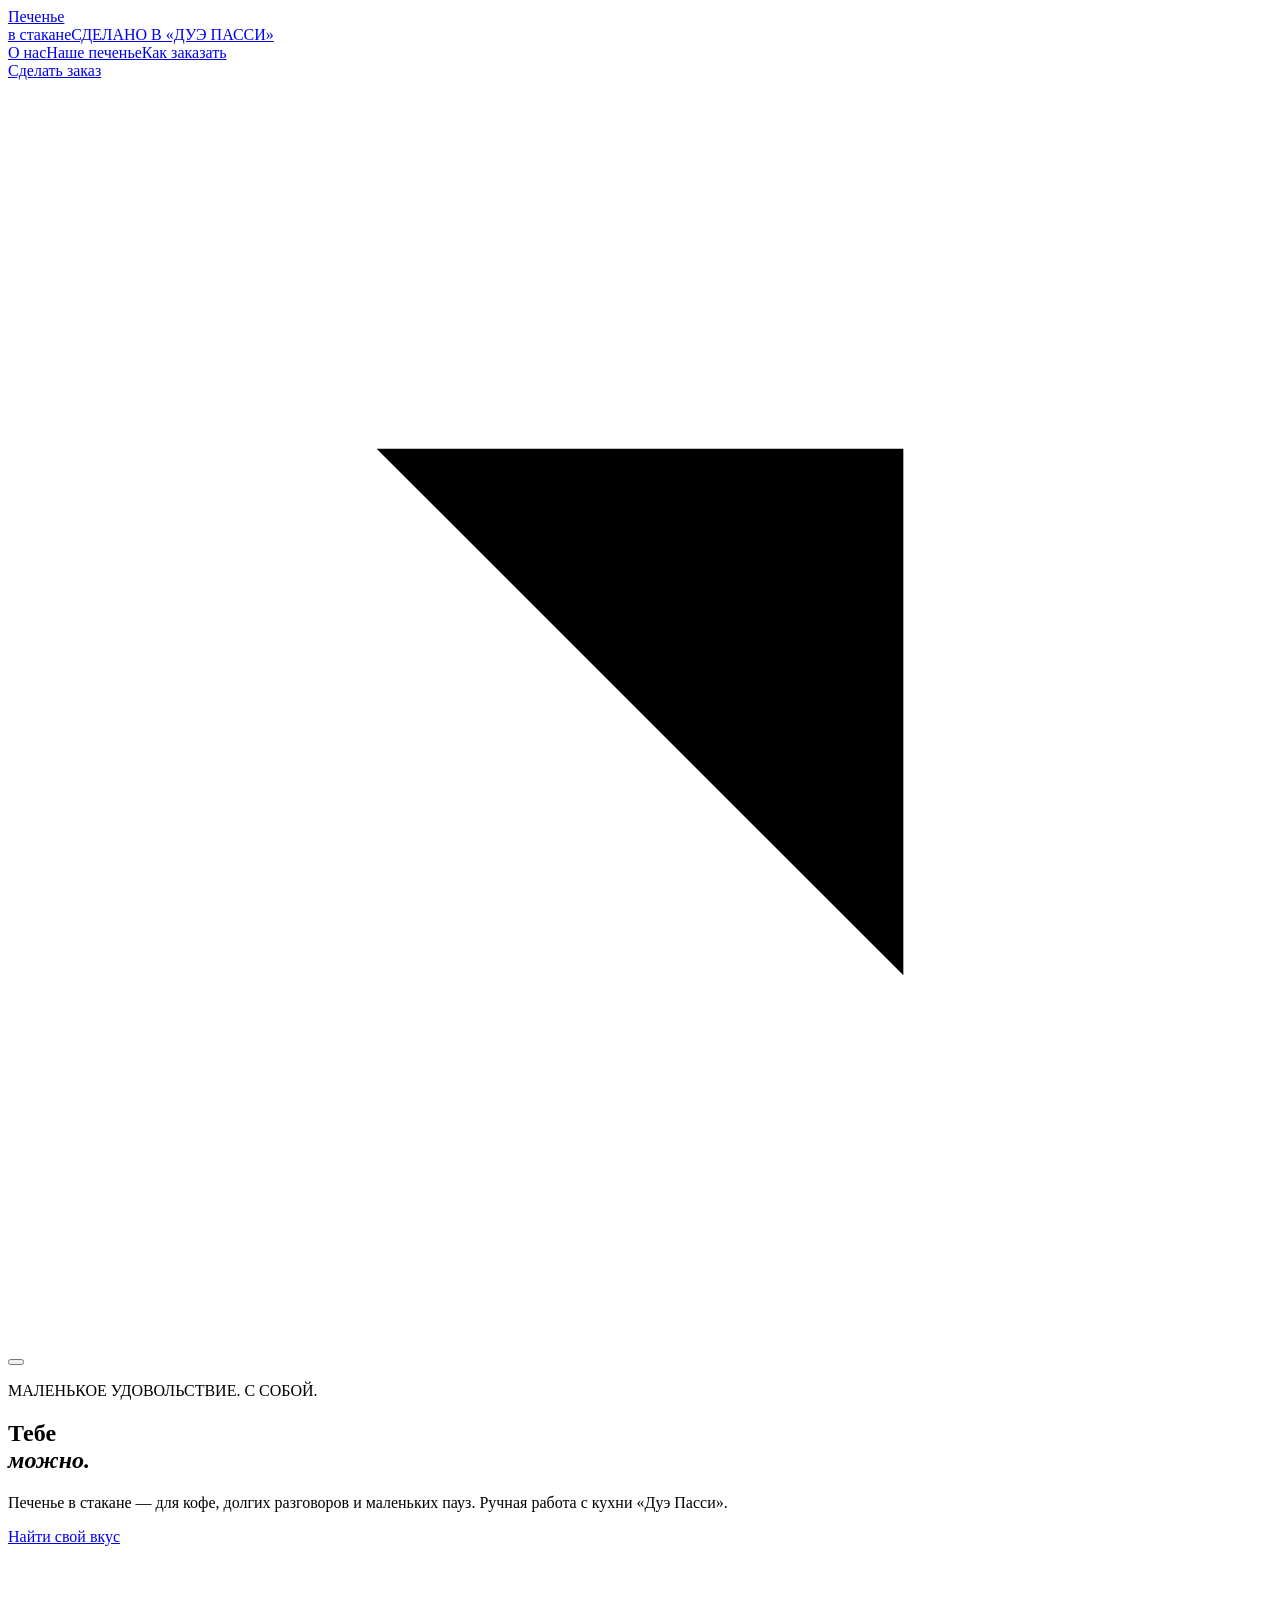
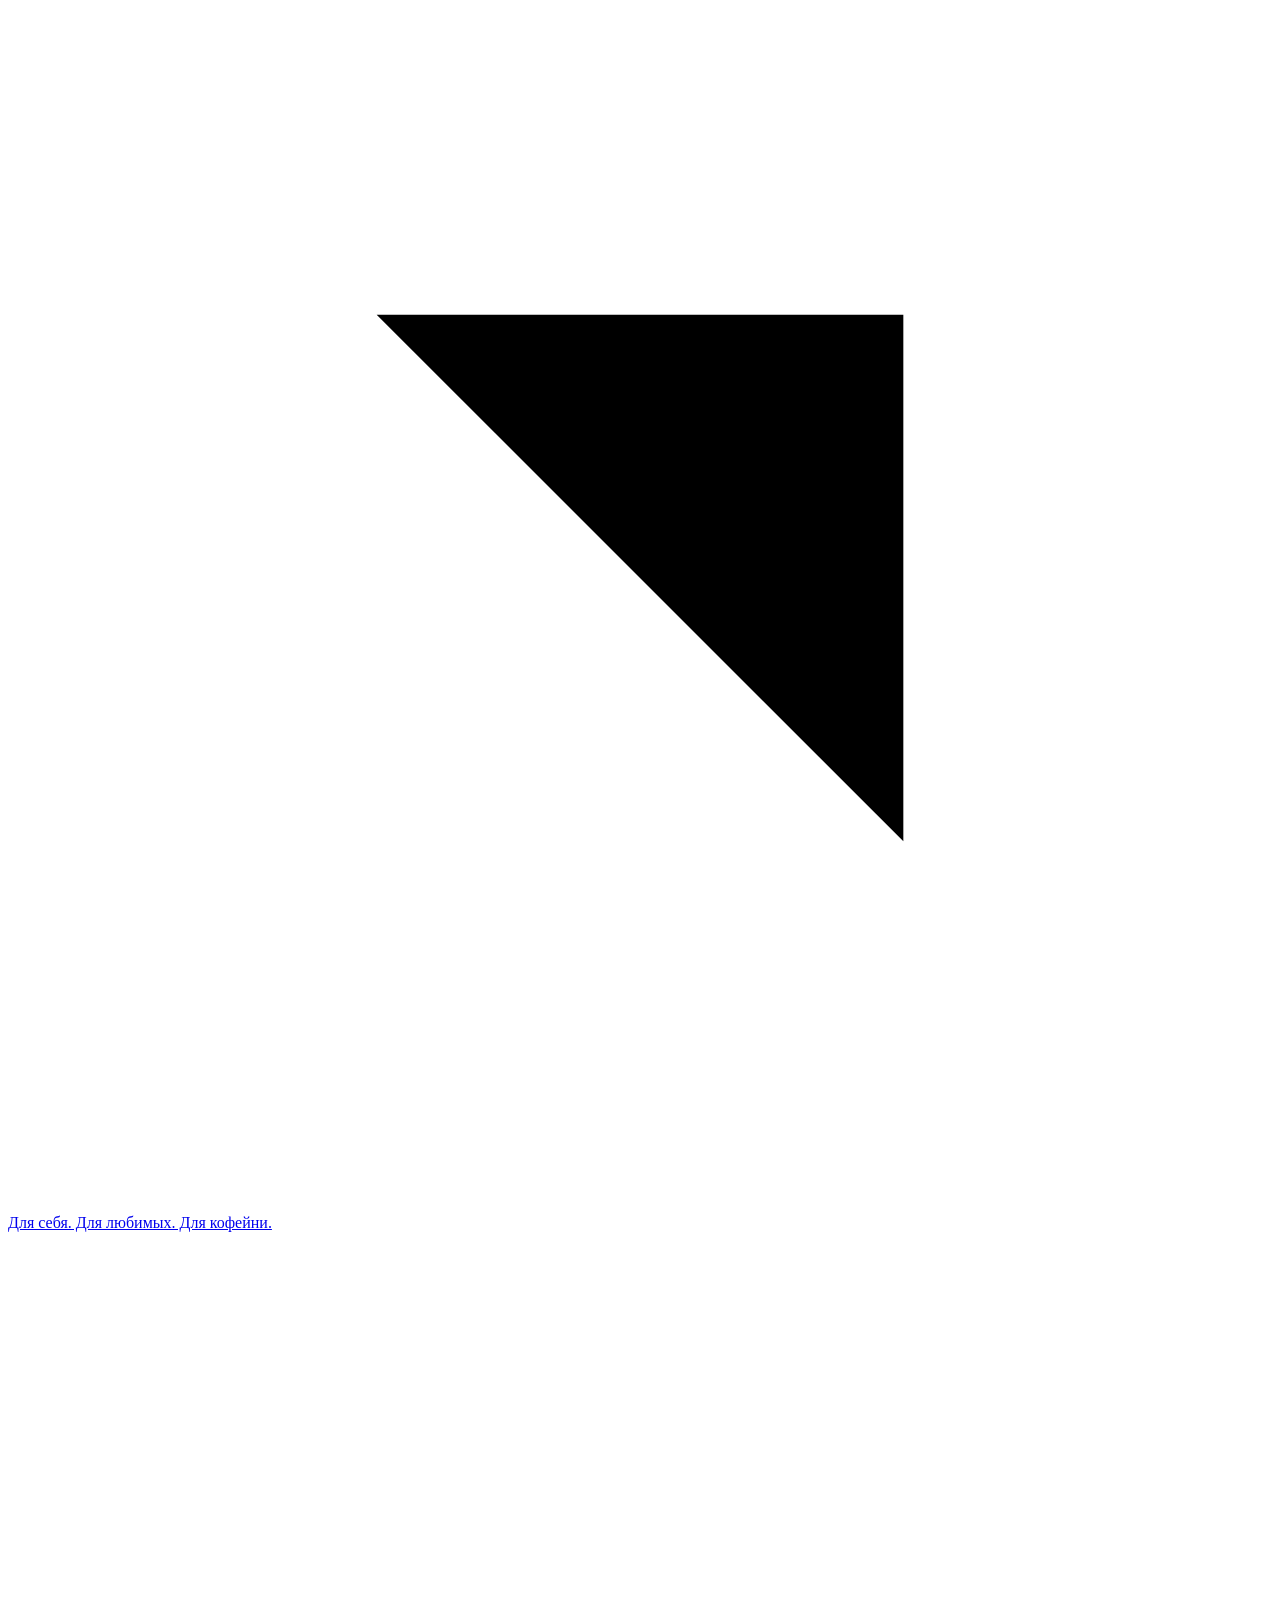
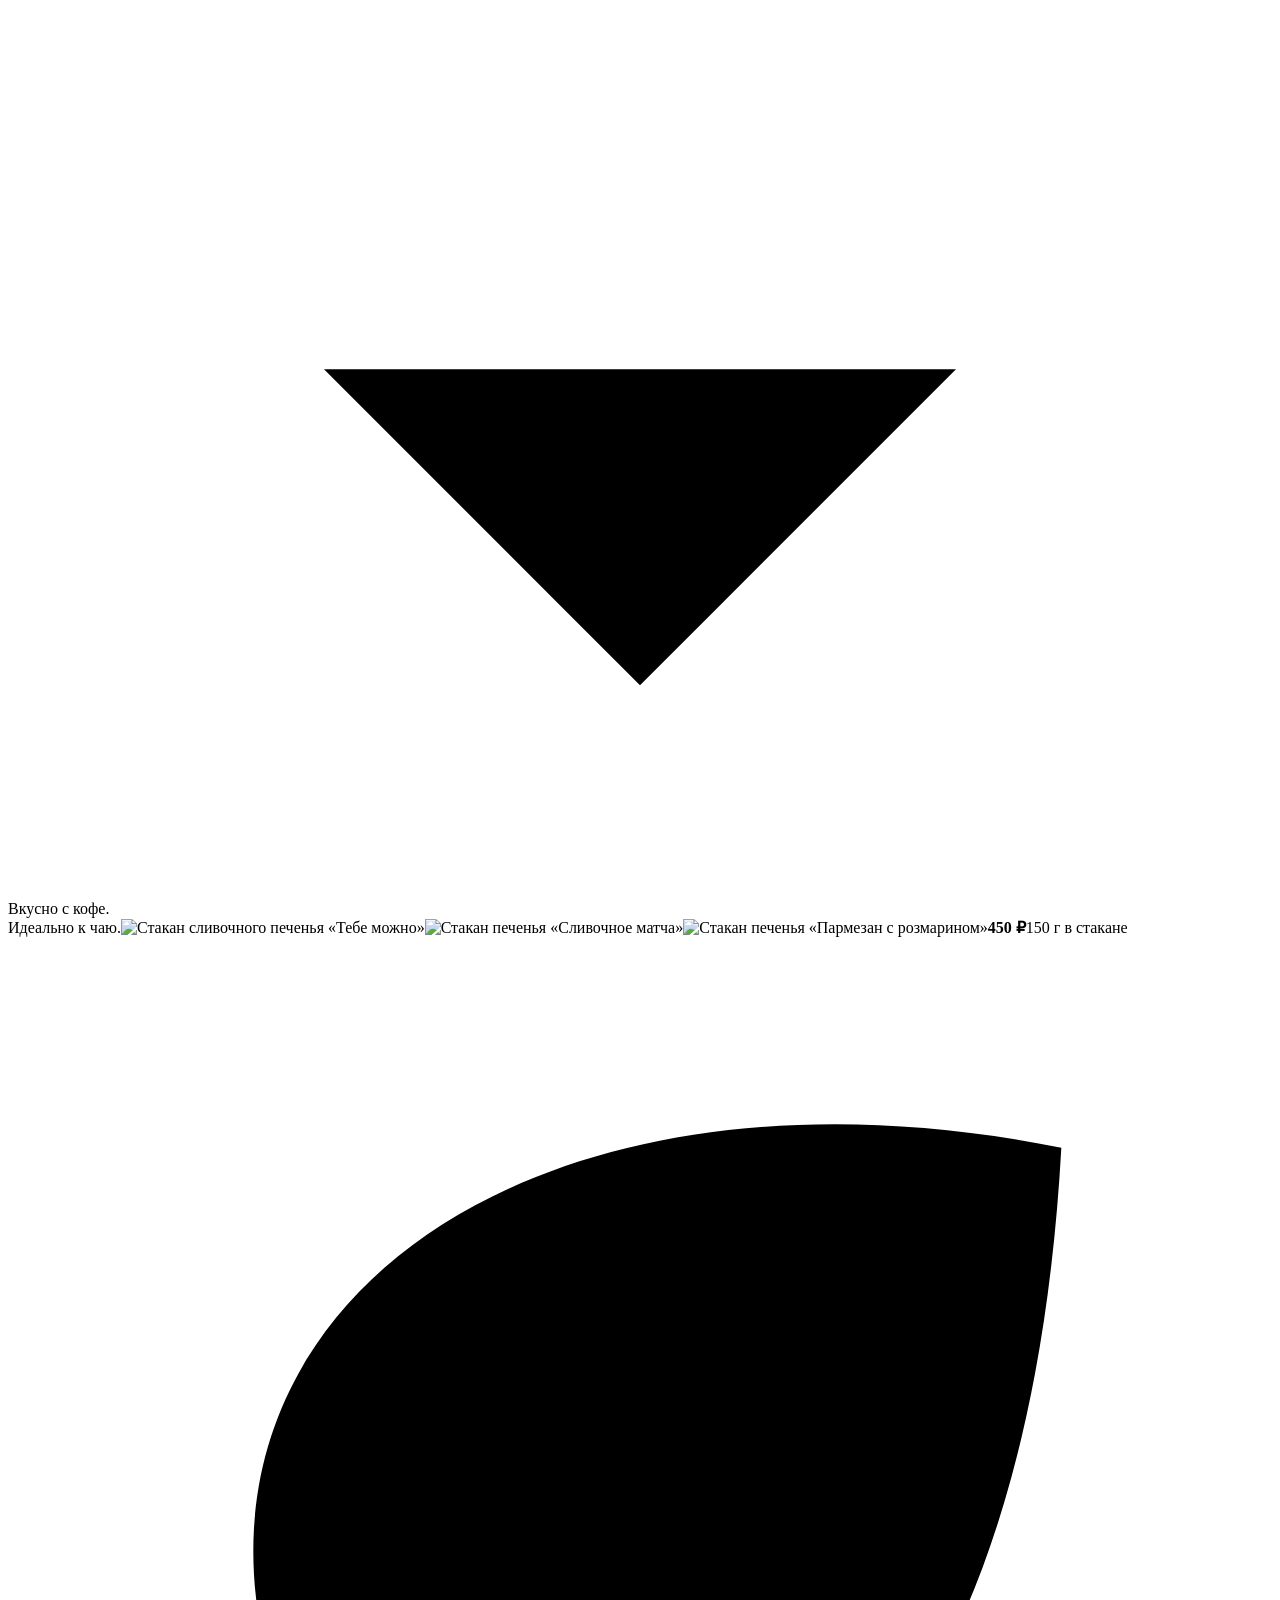
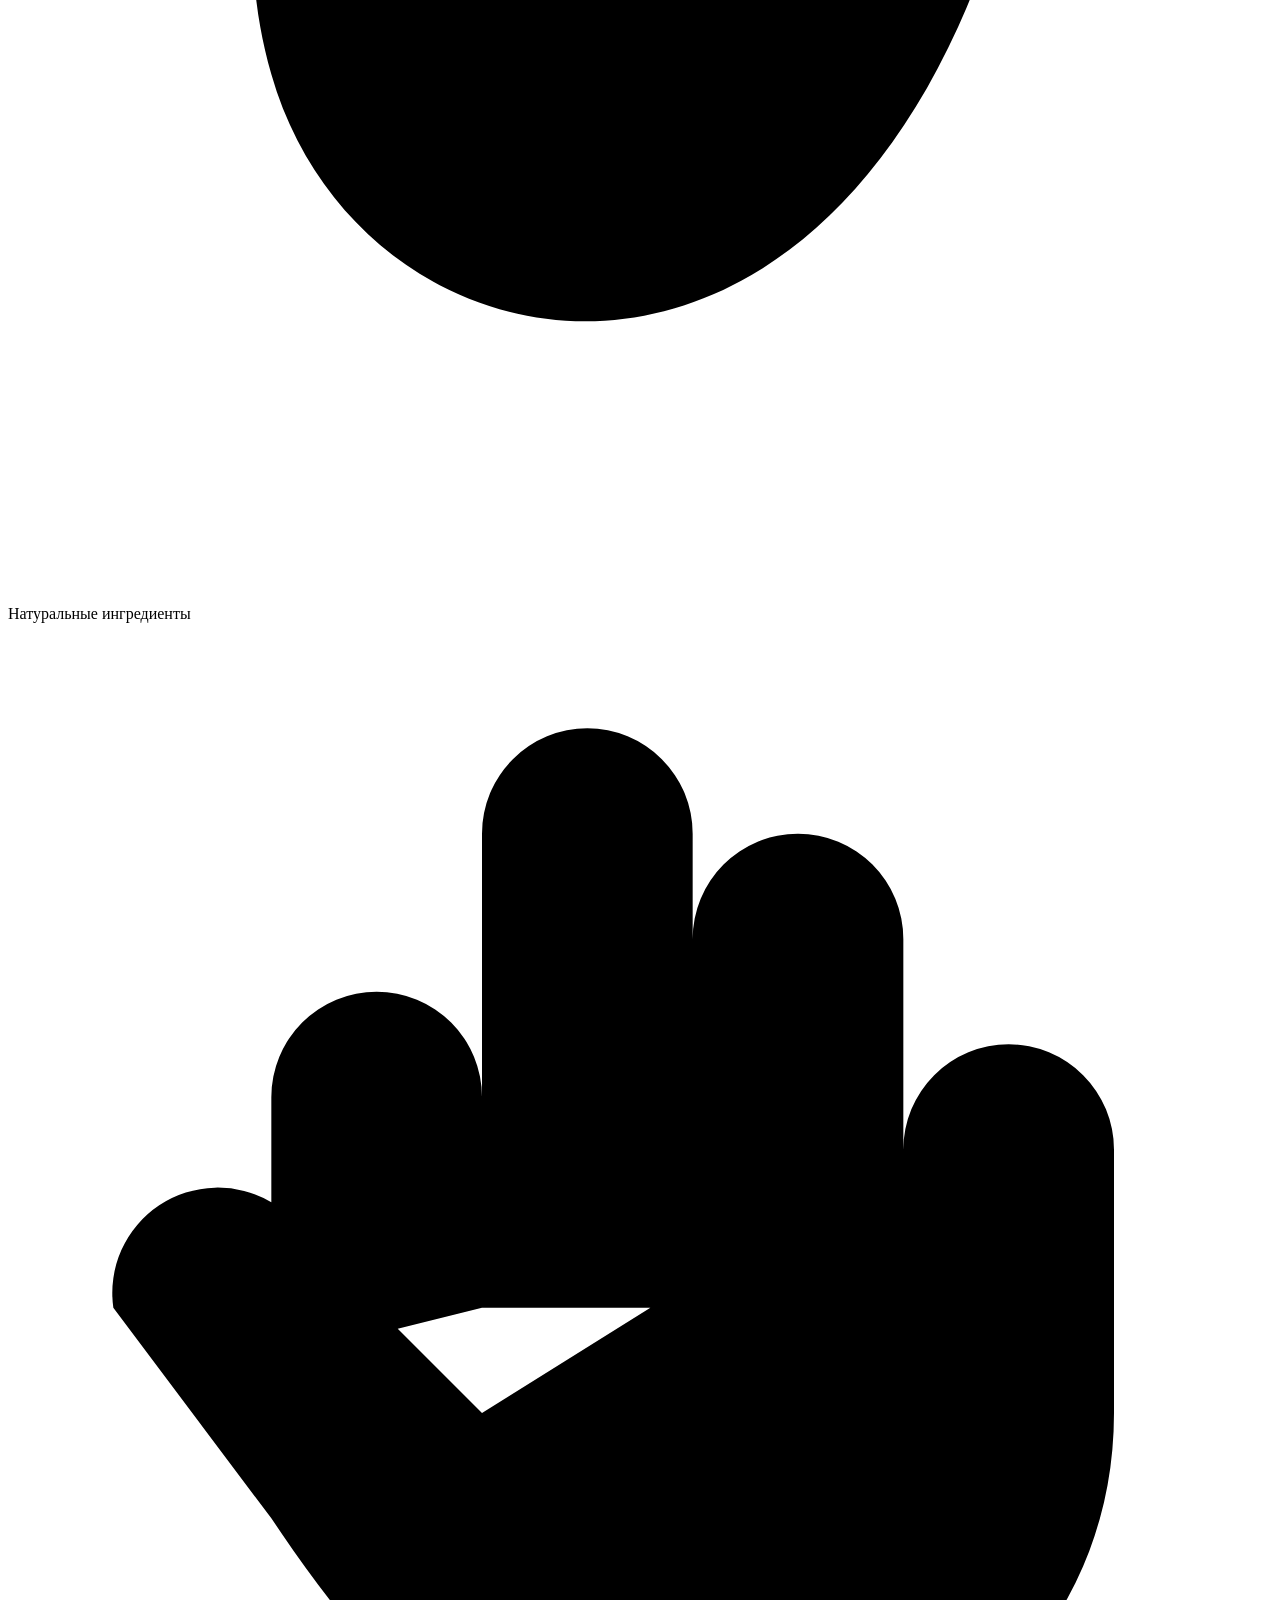
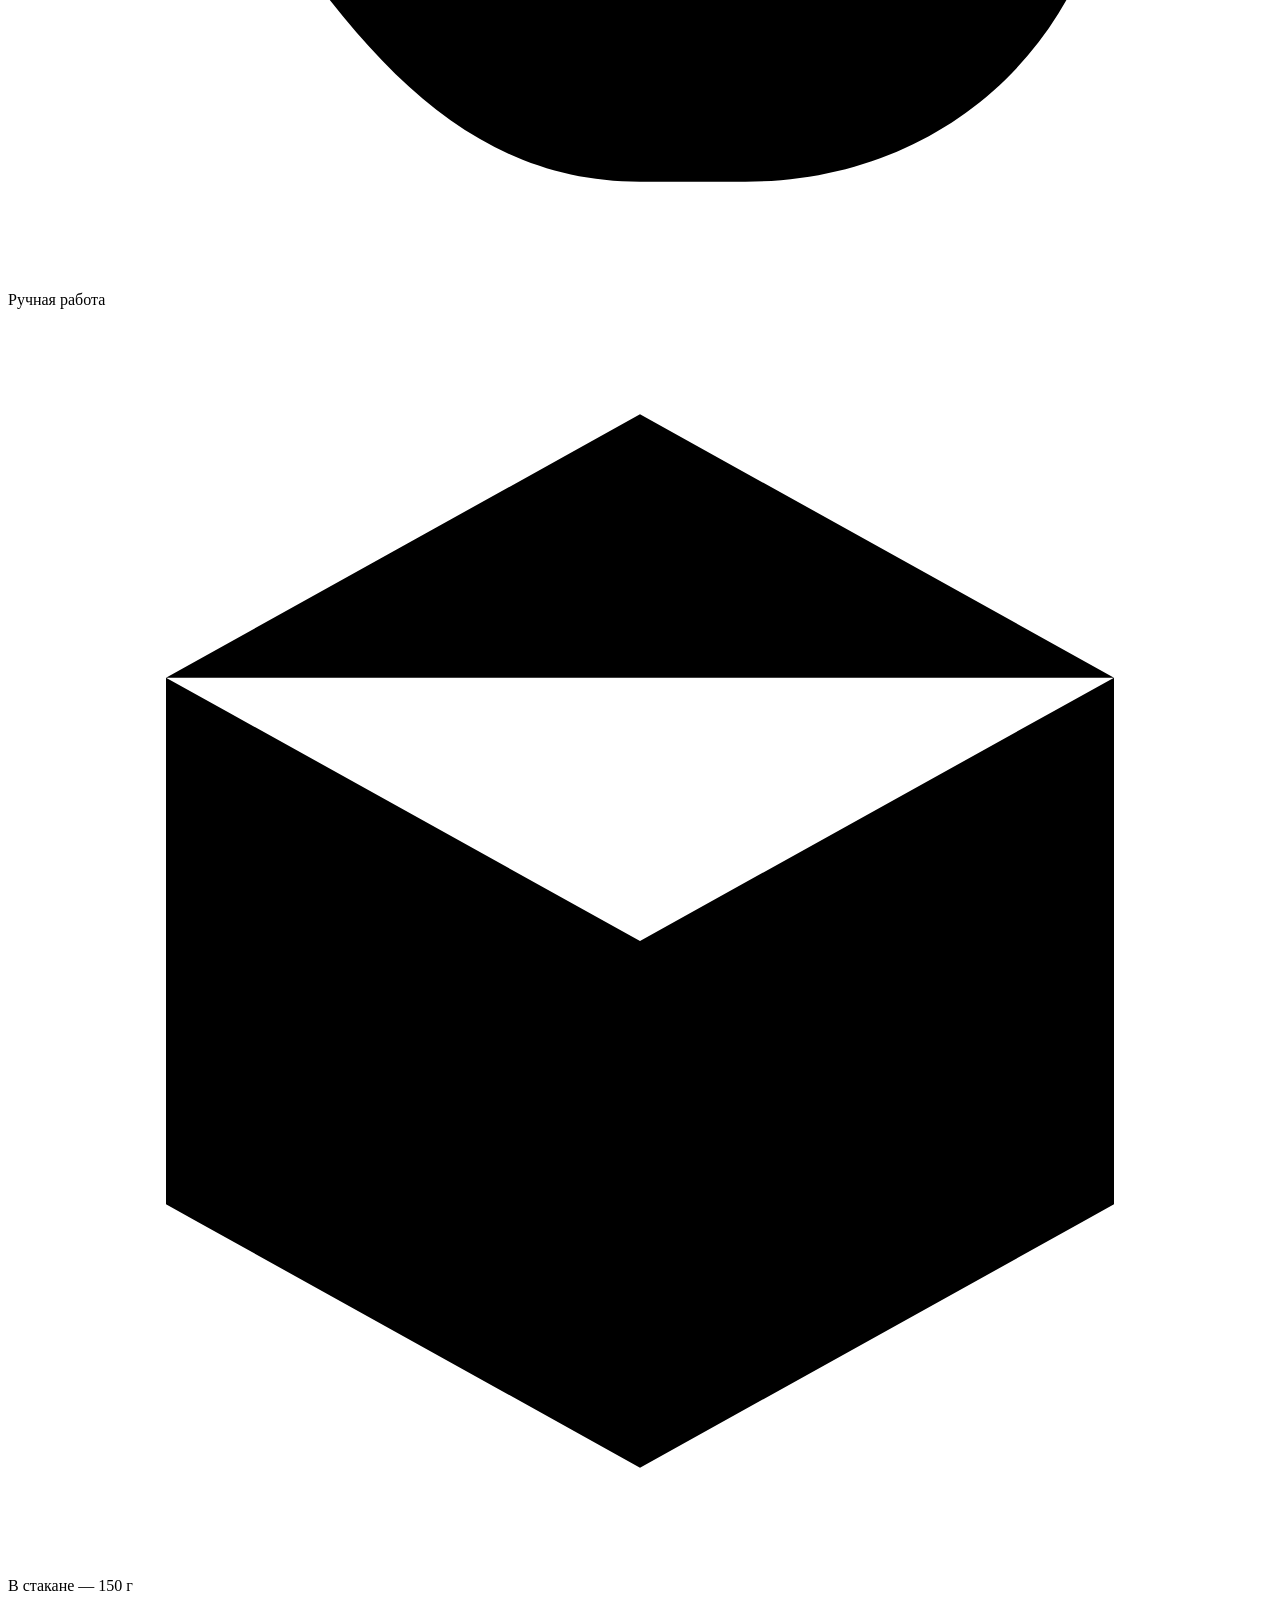
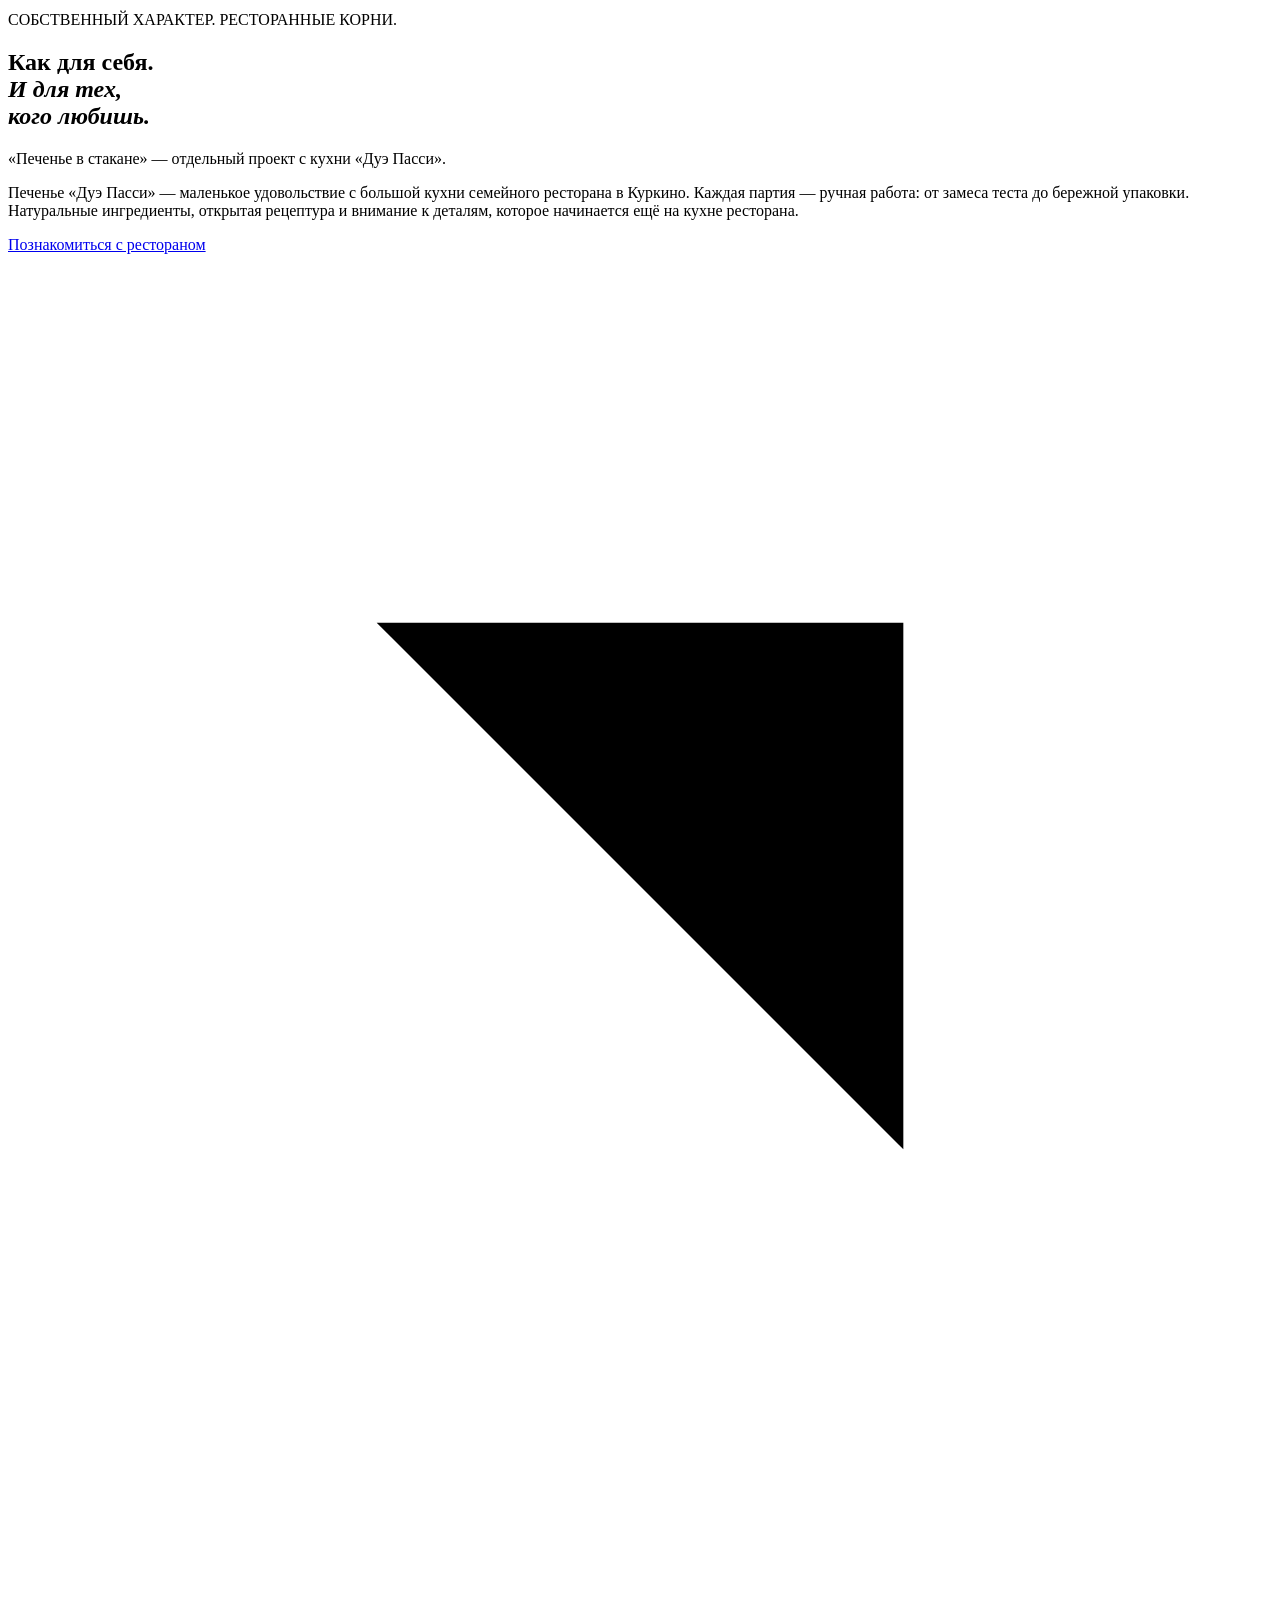
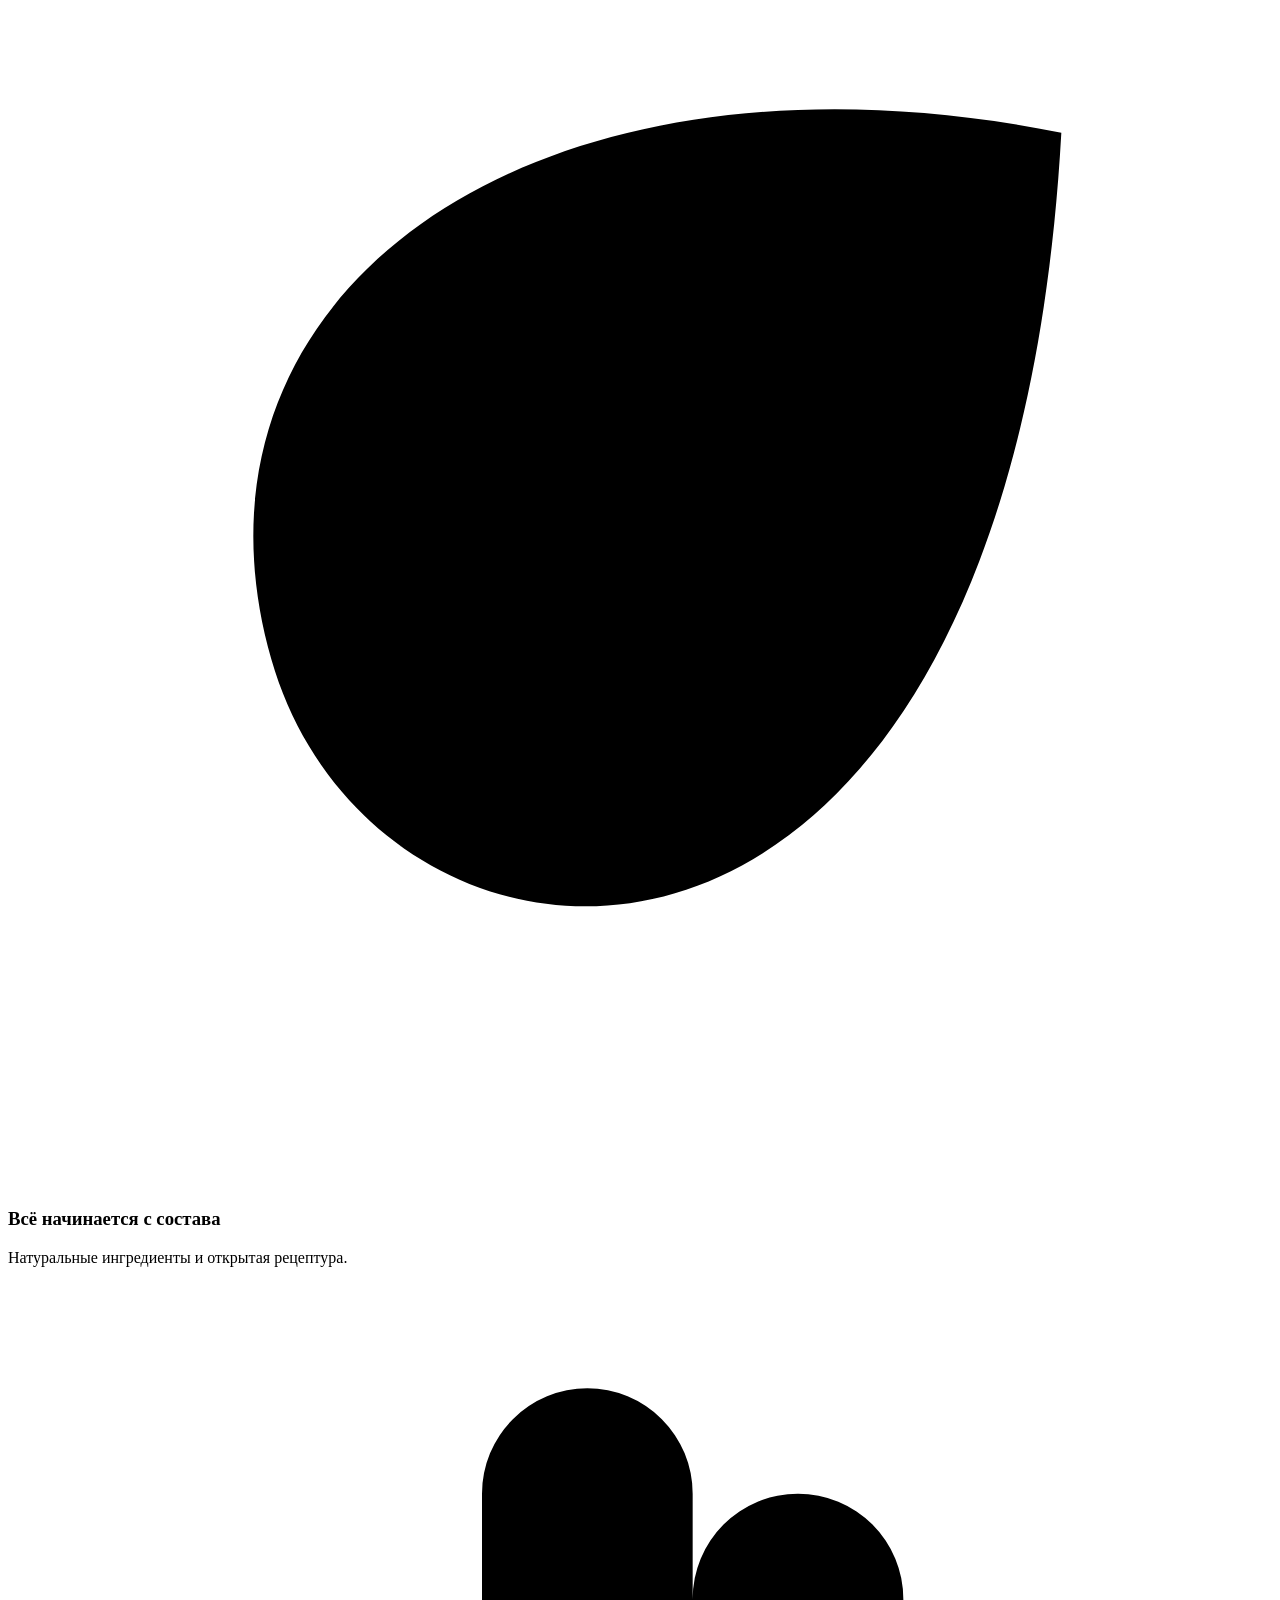
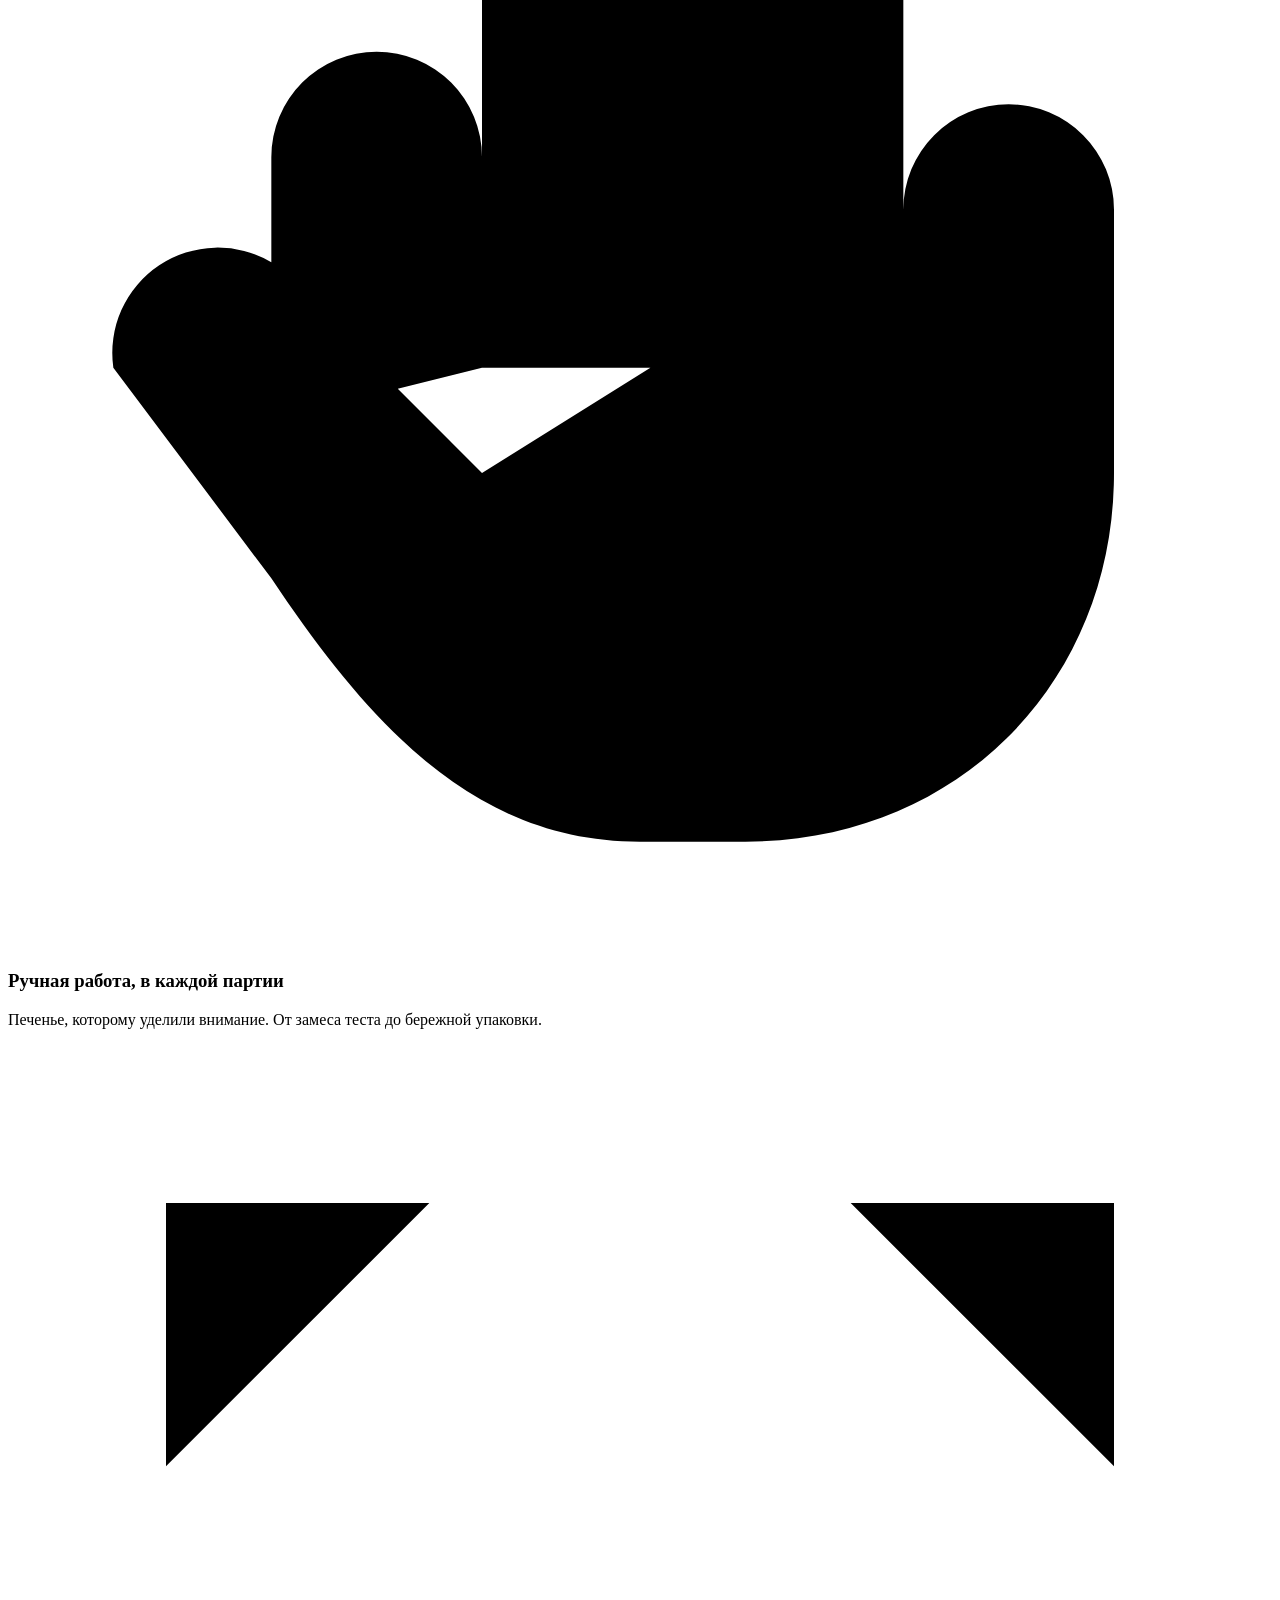
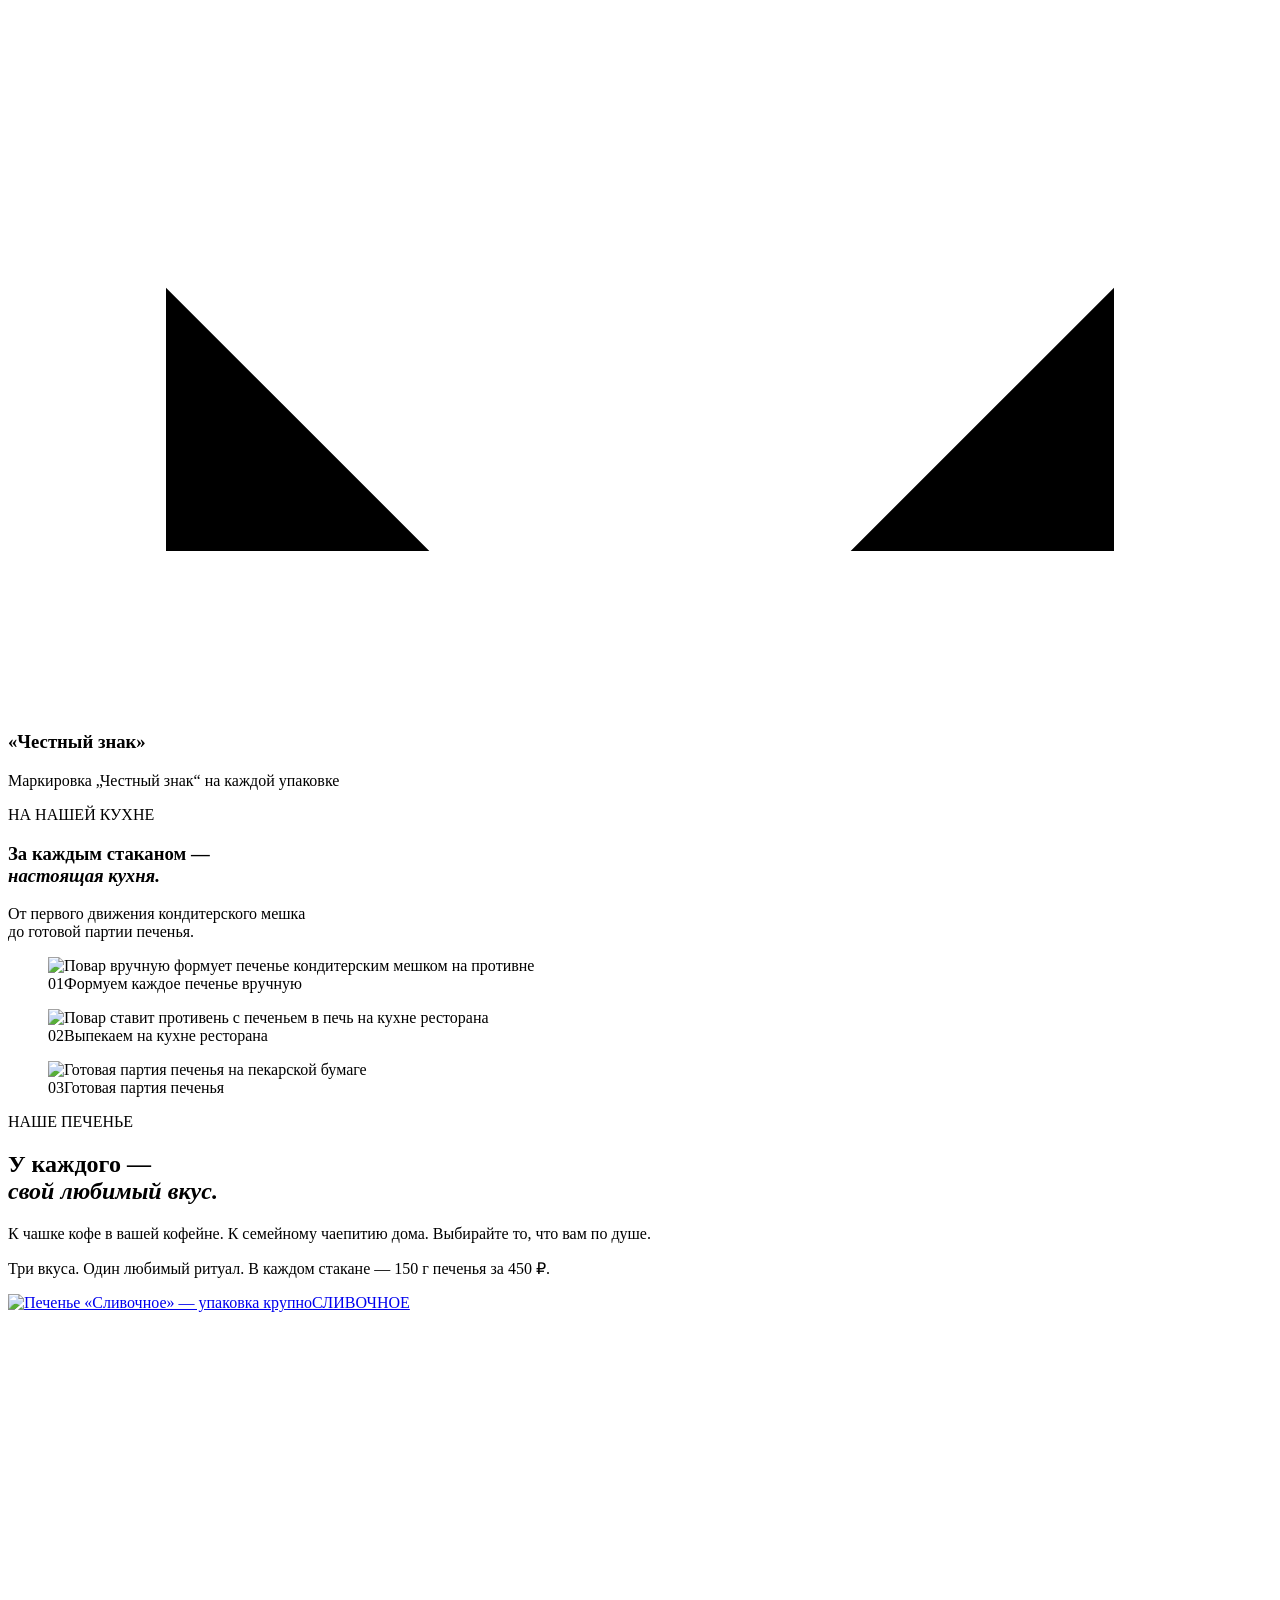
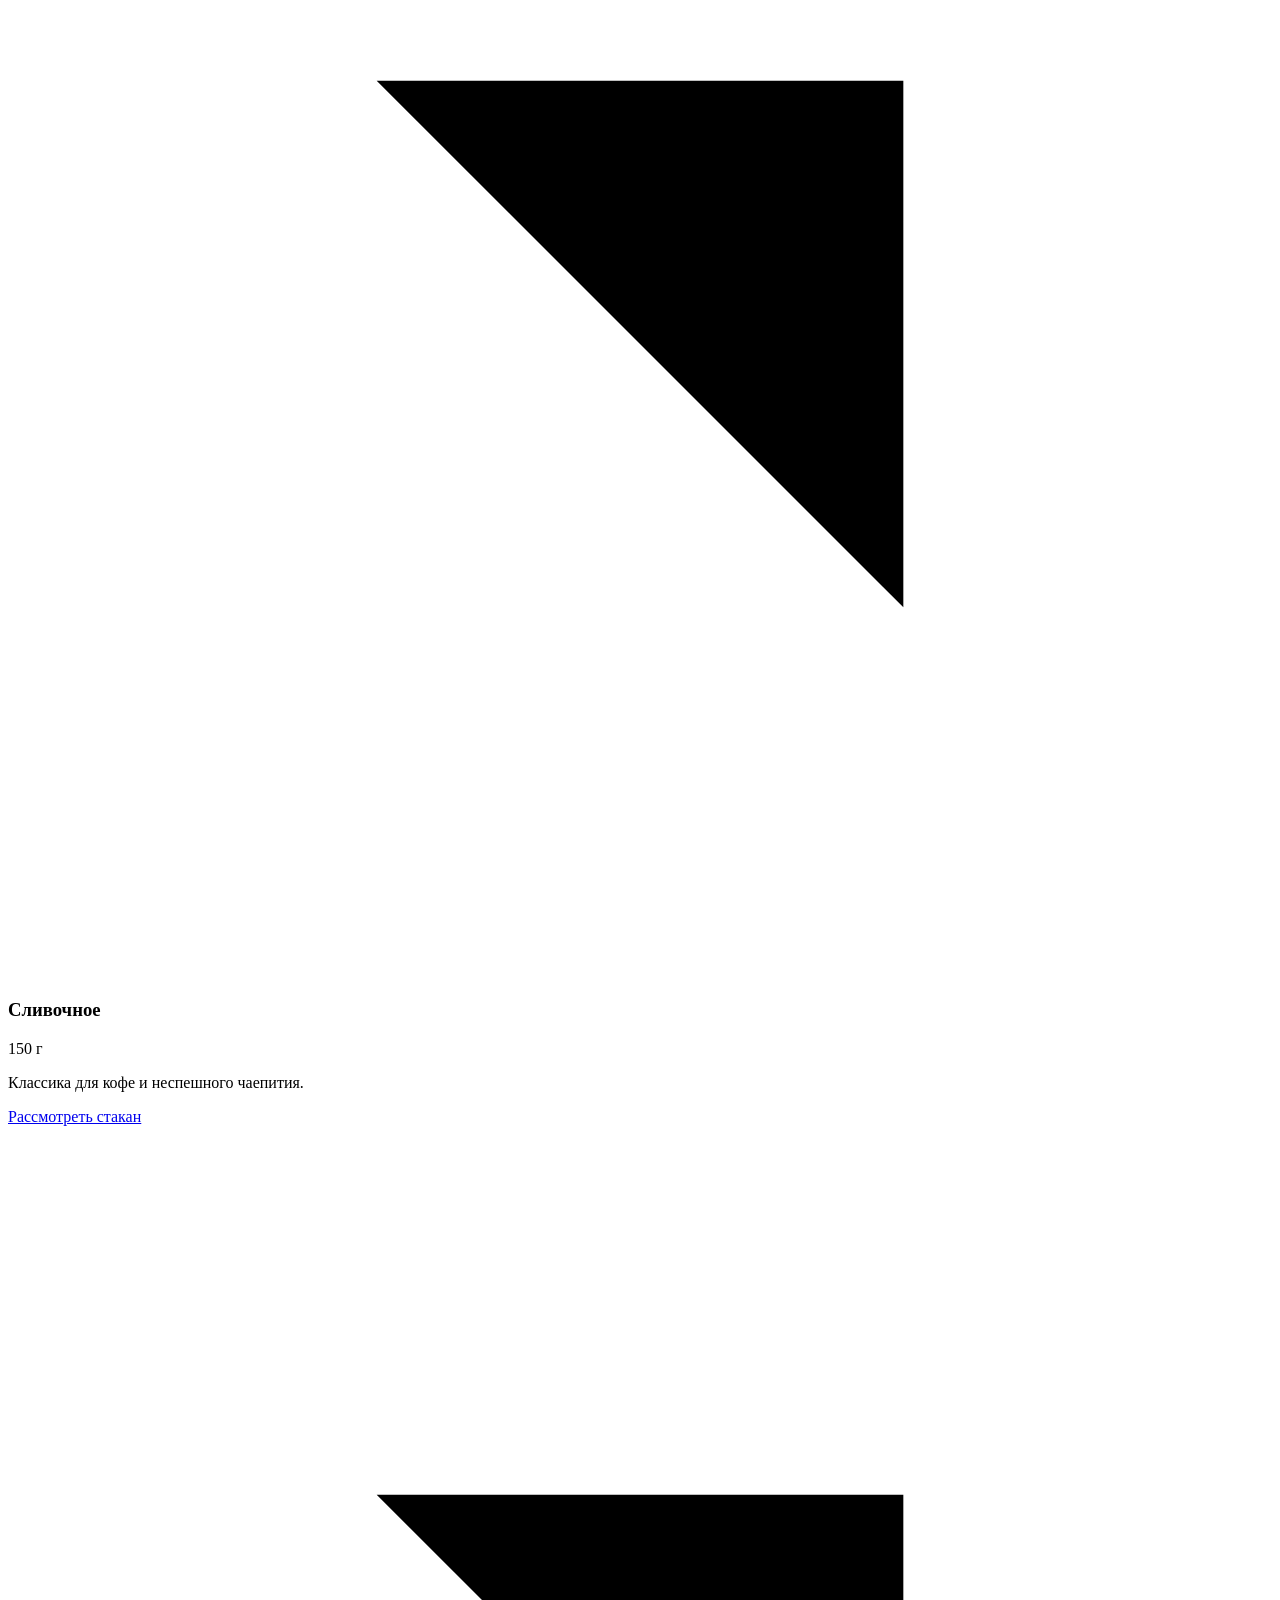
==== commit 84854900: "Publish Due Passi static demo with indexing disabled" ====
--- a/index.html
+++ b/index.html
@@ -1,2 +1,26 @@
-<!DOCTYPE html><html lang="ru"><head><meta charSet="utf-8"/><meta name="viewport" content="width=device-width, initial-scale=1"/><link rel="stylesheet" href="/pechenie-demo/_next/static/css/index.lR3Z5Rjl.css" data-rsc-css-href="/pechenie-demo/_next/static/css/index.lR3Z5Rjl.css" data-precedence="vite-rsc/importer-resources"/><link rel="modulepreload" fetchPriority="low" href="/pechenie-demo/_next/static/chunks/index-DV98YKag.js"/><script src="/pechenie-demo/_next/static/chunks/rolldown-runtime-CV4fzp8G.js" type="module" async=""></script><script src="/pechenie-demo/_next/static/chunks/framework-DSyA8Khw.js" type="module" async=""></script><link rel="modulepreload" href="/pechenie-demo/_next/static/chunks/layout-segment-context-4seM3iJI.js" crossorigin=""/><link rel="modulepreload" href="/pechenie-demo/_next/static/chunks/page-BWbXKti-.js" crossorigin=""/><title>Печенье в стакане — тебе можно</title><meta name="description" content="Печенье в стакане: сливочное, сливочное матча и пармезан с розмарином. Ручная работа с кухни Дуэ Пасси. 150 г — 450 ₽."/><link rel="shortcut icon" href="/pechenie-demo/favicon.svg"/><link rel="icon" href="/pechenie-demo/favicon.svg"/><script>Object.assign(((self[Symbol.for("vinext.navigationRuntime")]??={bootstrap:{routeManifest:null},functions:{}}).bootstrap.rsc??={rsc:[]}),{params:{},nav:{"pathname":"/","searchParams":[]}})</script><link rel="modulepreload" href="/pechenie-demo/_next/static/chunks/index-DV98YKag.js" />
-<meta name="robots" content="noindex, nofollow, noarchive, noimageindex"><meta name="googlebot" content="noindex, nofollow, noarchive, noimageindex"></head><body class="antialiased"><main><div class="concept-bar">Демоверсия · онлайн-заказ и оплата пока не подключены</div><header class="site-header shell"><a class="wordmark" href="#" aria-label="Печенье в стакане — на главную">Печенье<br/>в стакане<span>СДЕЛАНО В «ДУЭ ПАССИ»</span></a><nav aria-label="Главная навигация"><a href="#about">О нас</a><a href="#cookies">Наше печенье</a><a href="#order">Как заказать</a></nav><a class="header-order" href="#order">Сделать заказ <svg xmlns="http://www.w3.org/2000/svg" width="18" height="18" viewBox="0 0 24 24" fill="none" stroke="currentColor" stroke-width="2" stroke-linecap="round" stroke-linejoin="round" class="lucide lucide-arrow-up-right" aria-hidden="true"><path d="M7 7h10v10"></path><path d="M7 17 17 7"></path></svg></a></header><section class="hero shell"><div class="hero-copy"><p class="eyebrow"><span></span> МАЛЕНЬКОЕ УДОВОЛЬСТВИЕ. С СОБОЙ.</p><h1>Тебе<br/><em>можно.</em></h1><p class="hero-description">Печенье в стакане — для кофе,<br class="desktop-break"/> долгих разговоров и маленьких пауз.<br class="desktop-break"/> Ручная работа с кухни «Дуэ Пасси».</p><a href="#cookies" class="button primary">Найти свой вкус <svg xmlns="http://www.w3.org/2000/svg" width="21" height="21" viewBox="0 0 24 24" fill="none" stroke="currentColor" stroke-width="2" stroke-linecap="round" stroke-linejoin="round" class="lucide lucide-arrow-up-right" aria-hidden="true"><path d="M7 7h10v10"></path><path d="M7 17 17 7"></path></svg></a><a href="#delivery" class="hero-note">Для себя. Для любимых. Для кофейни. <svg xmlns="http://www.w3.org/2000/svg" width="17" height="17" viewBox="0 0 24 24" fill="none" stroke="currentColor" stroke-width="2" stroke-linecap="round" stroke-linejoin="round" class="lucide lucide-arrow-down" aria-hidden="true"><path d="M12 5v14"></path><path d="m19 12-7 7-7-7"></path></svg></a></div><div class="hero-showcase" aria-label="Три вкуса печенья в новой упаковке"><span class="hero-note-sticker">Вкусно с кофе.<br/>Идеально к чаю.</span><img class="hero-cup hero-cup-butter" src="/pechenie-demo/images/cup-butter.png" alt="Стакан сливочного печенья «Тебе можно»" width="1086" height="1448" fetchPriority="high"/><img class="hero-cup hero-cup-matcha" src="/pechenie-demo/images/cup-matcha.png" alt="Стакан печенья «Сливочное матча»" width="1086" height="1448"/><img class="hero-cup hero-cup-parmesan" src="/pechenie-demo/images/cup-parmesan.png" alt="Стакан печенья «Пармезан с розмарином»" width="1086" height="1448"/><span class="hero-price-sticker"><strong>450 ₽</strong><span>150 г в стакане</span></span></div></section><div class="promise-strip shell"><div><svg xmlns="http://www.w3.org/2000/svg" width="24" height="24" viewBox="0 0 24 24" fill="none" stroke="currentColor" stroke-width="2" stroke-linecap="round" stroke-linejoin="round" class="lucide lucide-leaf" aria-hidden="true"><path d="M11 20A7 7 0 0 1 9.8 6.1C15.5 5 17 4.48 19 2c1 2 2 4.18 2 8 0 5.5-4.78 10-10 10Z"></path><path d="M2 21c0-3 1.85-5.36 5.08-6C9.5 14.52 12 13 13 12"></path></svg><span>Натуральные ингредиенты</span></div><div><svg xmlns="http://www.w3.org/2000/svg" width="24" height="24" viewBox="0 0 24 24" fill="none" stroke="currentColor" stroke-width="2" stroke-linecap="round" stroke-linejoin="round" class="lucide lucide-hand-heart" aria-hidden="true"><path d="M11 14h2a2 2 0 0 0 0-4h-3c-.6 0-1.1.2-1.4.6L3 16"></path><path d="m14.45 13.39 5.05-4.694C20.196 8 21 6.85 21 5.75a2.75 2.75 0 0 0-4.797-1.837.276.276 0 0 1-.406 0A2.75 2.75 0 0 0 11 5.75c0 1.2.802 2.248 1.5 2.946L16 11.95"></path><path d="m2 15 6 6"></path><path d="m7 20 1.6-1.4c.3-.4.8-.6 1.4-.6h4c1.1 0 2.1-.4 2.8-1.2l4.6-4.4a1 1 0 0 0-2.75-2.91"></path></svg><span>Ручная работа</span></div><div><svg xmlns="http://www.w3.org/2000/svg" width="24" height="24" viewBox="0 0 24 24" fill="none" stroke="currentColor" stroke-width="2" stroke-linecap="round" stroke-linejoin="round" class="lucide lucide-package-check" aria-hidden="true"><path d="M12 22V12"></path><path d="m16 17 2 2 4-4"></path><path d="M21 11.127V8a2 2 0 0 0-1-1.73l-7-4a2 2 0 0 0-2 0l-7 4A2 2 0 0 0 3 8v8a2 2 0 0 0 1 1.729l7 4a2 2 0 0 0 2 .001l1.32-.753"></path><path d="M3.29 7 12 12l8.71-5"></path><path d="m7.5 4.27 8.997 5.148"></path></svg><span>В стакане — 150 г</span></div></div><section id="about" class="about-section"><div class="about-layout shell"><div class="about-copy"><p class="eyebrow">СОБСТВЕННЫЙ ХАРАКТЕР. РЕСТОРАННЫЕ КОРНИ.</p><h2>Как для себя.<br/><em>И для тех,<br/>кого любишь.</em></h2><p class="brand-origin">«Печенье в стакане» — отдельный проект с кухни «Дуэ Пасси».</p><p>Печенье «Дуэ Пасси» — маленькое удовольствие с большой кухни семейного ресторана в Куркино. Каждая партия — ручная работа: от замеса теста до бережной упаковки. Натуральные ингредиенты, открытая рецептура и внимание к деталям, которое начинается ещё на кухне ресторана.</p><a href="https://duepassi.ru" target="_blank" rel="noopener noreferrer" class="text-link">Познакомиться с рестораном <svg xmlns="http://www.w3.org/2000/svg" width="17" height="17" viewBox="0 0 24 24" fill="none" stroke="currentColor" stroke-width="2" stroke-linecap="round" stroke-linejoin="round" class="lucide lucide-arrow-up-right" aria-hidden="true"><path d="M7 7h10v10"></path><path d="M7 17 17 7"></path></svg></a></div><div class="about-reasons"><div><svg xmlns="http://www.w3.org/2000/svg" width="24" height="24" viewBox="0 0 24 24" fill="none" stroke="currentColor" stroke-width="2" stroke-linecap="round" stroke-linejoin="round" class="lucide lucide-leaf" aria-hidden="true"><path d="M11 20A7 7 0 0 1 9.8 6.1C15.5 5 17 4.48 19 2c1 2 2 4.18 2 8 0 5.5-4.78 10-10 10Z"></path><path d="M2 21c0-3 1.85-5.36 5.08-6C9.5 14.52 12 13 13 12"></path></svg><section><h3>Всё начинается с состава</h3><p>Натуральные ингредиенты и открытая рецептура.</p></section></div><div><svg xmlns="http://www.w3.org/2000/svg" width="24" height="24" viewBox="0 0 24 24" fill="none" stroke="currentColor" stroke-width="2" stroke-linecap="round" stroke-linejoin="round" class="lucide lucide-hand-heart" aria-hidden="true"><path d="M11 14h2a2 2 0 0 0 0-4h-3c-.6 0-1.1.2-1.4.6L3 16"></path><path d="m14.45 13.39 5.05-4.694C20.196 8 21 6.85 21 5.75a2.75 2.75 0 0 0-4.797-1.837.276.276 0 0 1-.406 0A2.75 2.75 0 0 0 11 5.75c0 1.2.802 2.248 1.5 2.946L16 11.95"></path><path d="m2 15 6 6"></path><path d="m7 20 1.6-1.4c.3-.4.8-.6 1.4-.6h4c1.1 0 2.1-.4 2.8-1.2l4.6-4.4a1 1 0 0 0-2.75-2.91"></path></svg><section><h3>Ручная работа, в каждой партии</h3><p>Печенье, которому уделили внимание. От замеса теста до бережной упаковки.</p></section></div><div><svg xmlns="http://www.w3.org/2000/svg" width="24" height="24" viewBox="0 0 24 24" fill="none" stroke="currentColor" stroke-width="2" stroke-linecap="round" stroke-linejoin="round" class="lucide lucide-scan-line" aria-hidden="true"><path d="M3 7V5a2 2 0 0 1 2-2h2"></path><path d="M17 3h2a2 2 0 0 1 2 2v2"></path><path d="M21 17v2a2 2 0 0 1-2 2h-2"></path><path d="M7 21H5a2 2 0 0 1-2-2v-2"></path><path d="M7 12h10"></path></svg><section><h3>«Честный знак»</h3><p>Маркировка „Честный знак“ на каждой упаковке</p></section></div></div></div><div class="production shell"><div class="production-heading"><p class="eyebrow">НА НАШЕЙ КУХНЕ</p><h3>За каждым стаканом —<br/><em>настоящая кухня.</em></h3><p>От первого движения кондитерского мешка<br/>до готовой партии печенья.</p></div><div class="production-grid"><figure><img src="/pechenie-demo/images/production-forming.jpg" alt="Повар вручную формует печенье кондитерским мешком на противне" loading="lazy" width="1280" height="720"/><figcaption><span>01</span> Формуем каждое печенье вручную</figcaption></figure><figure><img src="/pechenie-demo/images/production-oven.jpg" alt="Повар ставит противень с печеньем в печь на кухне ресторана" loading="lazy" width="1280" height="719"/><figcaption><span>02</span> Выпекаем на кухне ресторана</figcaption></figure><figure><img src="/pechenie-demo/images/production-baked.jpg" alt="Готовая партия печенья на пекарской бумаге" loading="lazy" width="800" height="1066"/><figcaption><span>03</span> Готовая партия печенья</figcaption></figure></div></div></section><section id="cookies" class="catalog shell section-space"><div class="section-heading"><div><p class="eyebrow">НАШЕ ПЕЧЕНЬЕ</p><h2>У каждого —<br/><em>свой любимый вкус.</em></h2></div><p class="section-intro">К чашке кофе в вашей кофейне.<br/>К семейному чаепитию дома.<br/>Выбирайте то, что вам по душе.</p></div><p class="catalog-demo">Три вкуса. Один любимый ритуал. В каждом стакане — 150 г печенья за 450 ₽.</p><div class="product-grid"><article class="product-card"><a class="product-photo product-photo-butter" href="/pechenie-demo/images/cup-butter.png" target="_blank" rel="noopener noreferrer" aria-label="Рассмотреть упаковку: Сливочное"><img src="/pechenie-demo/images/cup-butter.png" alt="Печенье «Сливочное» — новая упаковка крупно" width="1086" height="1448" loading="lazy"/><span class="product-tag">СЛИВОЧНОЕ</span><span class="product-index">0<!-- -->1</span><span class="photo-zoom"><svg xmlns="http://www.w3.org/2000/svg" width="23" height="23" viewBox="0 0 24 24" fill="none" stroke="currentColor" stroke-width="2" stroke-linecap="round" stroke-linejoin="round" class="lucide lucide-arrow-up-right" aria-hidden="true"><path d="M7 7h10v10"></path><path d="M7 17 17 7"></path></svg></span></a><div class="product-title"><h3>Сливочное</h3><span>150<!-- --> г</span></div><p class="product-note">Классика для кофе и неспешного чаепития.</p><a class="packshot-link" href="/pechenie-demo/images/cup-butter.png" target="_blank" rel="noopener noreferrer" aria-label="Открыть фото: Сливочное">Рассмотреть стакан <svg xmlns="http://www.w3.org/2000/svg" width="15" height="15" viewBox="0 0 24 24" fill="none" stroke="currentColor" stroke-width="2" stroke-linecap="round" stroke-linejoin="round" class="lucide lucide-arrow-up-right" aria-hidden="true"><path d="M7 7h10v10"></path><path d="M7 17 17 7"></path></svg></a><details class="ingredients"><summary>Состав и аллергены <svg xmlns="http://www.w3.org/2000/svg" width="15" height="15" viewBox="0 0 24 24" fill="none" stroke="currentColor" stroke-width="2" stroke-linecap="round" stroke-linejoin="round" class="lucide lucide-plus" aria-hidden="true"><path d="M5 12h14"></path><path d="M12 5v14"></path></svg></summary><p>Полный состав и перечень аллергенов уточняются.</p><p class="ingredient-notice">Перед заказом проверьте информацию на упаковке или уточните её у ресторана.</p></details><div class="product-buy"><div><strong>450 ₽</strong><span>за стакан · 150 г</span></div><button type="button" class="add-button">В заказ <svg xmlns="http://www.w3.org/2000/svg" width="16" height="16" viewBox="0 0 24 24" fill="none" stroke="currentColor" stroke-width="2" stroke-linecap="round" stroke-linejoin="round" class="lucide lucide-plus" aria-hidden="true"><path d="M5 12h14"></path><path d="M12 5v14"></path></svg></button></div></article><article class="product-card"><a class="product-photo product-photo-matcha" href="/pechenie-demo/images/cup-matcha.png" target="_blank" rel="noopener noreferrer" aria-label="Рассмотреть упаковку: Сливочное матча"><img src="/pechenie-demo/images/cup-matcha.png" alt="Печенье «Сливочное матча» — новая упаковка крупно" width="1086" height="1448" loading="lazy"/><span class="product-tag">МАТЧА</span><span class="product-index">0<!-- -->2</span><span class="photo-zoom"><svg xmlns="http://www.w3.org/2000/svg" width="23" height="23" viewBox="0 0 24 24" fill="none" stroke="currentColor" stroke-width="2" stroke-linecap="round" stroke-linejoin="round" class="lucide lucide-arrow-up-right" aria-hidden="true"><path d="M7 7h10v10"></path><path d="M7 17 17 7"></path></svg></span></a><div class="product-title"><h3>Сливочное матча</h3><span>150<!-- --> г</span></div><p class="product-note">Знакомое печенье — с новым характером.</p><a class="packshot-link" href="/pechenie-demo/images/cup-matcha.png" target="_blank" rel="noopener noreferrer" aria-label="Открыть фото: Сливочное матча">Рассмотреть стакан <svg xmlns="http://www.w3.org/2000/svg" width="15" height="15" viewBox="0 0 24 24" fill="none" stroke="currentColor" stroke-width="2" stroke-linecap="round" stroke-linejoin="round" class="lucide lucide-arrow-up-right" aria-hidden="true"><path d="M7 7h10v10"></path><path d="M7 17 17 7"></path></svg></a><details class="ingredients"><summary>Состав и аллергены <svg xmlns="http://www.w3.org/2000/svg" width="15" height="15" viewBox="0 0 24 24" fill="none" stroke="currentColor" stroke-width="2" stroke-linecap="round" stroke-linejoin="round" class="lucide lucide-plus" aria-hidden="true"><path d="M5 12h14"></path><path d="M12 5v14"></path></svg></summary><p>Полный состав и перечень аллергенов уточняются.</p><p class="ingredient-notice">Перед заказом проверьте информацию на упаковке или уточните её у ресторана.</p></details><div class="product-buy"><div><strong>450 ₽</strong><span>за стакан · 150 г</span></div><button type="button" class="add-button">В заказ <svg xmlns="http://www.w3.org/2000/svg" width="16" height="16" viewBox="0 0 24 24" fill="none" stroke="currentColor" stroke-width="2" stroke-linecap="round" stroke-linejoin="round" class="lucide lucide-plus" aria-hidden="true"><path d="M5 12h14"></path><path d="M12 5v14"></path></svg></button></div></article><article class="product-card"><a class="product-photo product-photo-parmesan" href="/pechenie-demo/images/cup-parmesan.png" target="_blank" rel="noopener noreferrer" aria-label="Рассмотреть упаковку: Пармезан с розмарином"><img src="/pechenie-demo/images/cup-parmesan.png" alt="Печенье «Пармезан с розмарином» — новая упаковка крупно" width="1086" height="1448" loading="lazy"/><span class="product-tag">ПАРМЕЗАН И РОЗМАРИН</span><span class="product-index">0<!-- -->3</span><span class="photo-zoom"><svg xmlns="http://www.w3.org/2000/svg" width="23" height="23" viewBox="0 0 24 24" fill="none" stroke="currentColor" stroke-width="2" stroke-linecap="round" stroke-linejoin="round" class="lucide lucide-arrow-up-right" aria-hidden="true"><path d="M7 7h10v10"></path><path d="M7 17 17 7"></path></svg></span></a><div class="product-title"><h3>Пармезан с розмарином</h3><span>150<!-- --> г</span></div><p class="product-note">К чашке кофе — сочетание пармезана и розмарина.</p><a class="packshot-link" href="/pechenie-demo/images/cup-parmesan.png" target="_blank" rel="noopener noreferrer" aria-label="Открыть фото: Пармезан с розмарином">Рассмотреть стакан <svg xmlns="http://www.w3.org/2000/svg" width="15" height="15" viewBox="0 0 24 24" fill="none" stroke="currentColor" stroke-width="2" stroke-linecap="round" stroke-linejoin="round" class="lucide lucide-arrow-up-right" aria-hidden="true"><path d="M7 7h10v10"></path><path d="M7 17 17 7"></path></svg></a><details class="ingredients"><summary>Состав и аллергены <svg xmlns="http://www.w3.org/2000/svg" width="15" height="15" viewBox="0 0 24 24" fill="none" stroke="currentColor" stroke-width="2" stroke-linecap="round" stroke-linejoin="round" class="lucide lucide-plus" aria-hidden="true"><path d="M5 12h14"></path><path d="M12 5v14"></path></svg></summary><p>Полный состав и перечень аллергенов уточняются.</p><p class="ingredient-notice">Перед заказом проверьте информацию на упаковке или уточните её у ресторана.</p></details><div class="product-buy"><div><strong>450 ₽</strong><span>за стакан · 150 г</span></div><button type="button" class="add-button">В заказ <svg xmlns="http://www.w3.org/2000/svg" width="16" height="16" viewBox="0 0 24 24" fill="none" stroke="currentColor" stroke-width="2" stroke-linecap="round" stroke-linejoin="round" class="lucide lucide-plus" aria-hidden="true"><path d="M5 12h14"></path><path d="M12 5v14"></path></svg></button></div></article></div><div class="catalog-footer"><span><svg xmlns="http://www.w3.org/2000/svg" width="17" height="17" viewBox="0 0 24 24" fill="none" stroke="currentColor" stroke-width="2" stroke-linecap="round" stroke-linejoin="round" class="lucide lucide-package-check" aria-hidden="true"><path d="M12 22V12"></path><path d="m16 17 2 2 4-4"></path><path d="M21 11.127V8a2 2 0 0 0-1-1.73l-7-4a2 2 0 0 0-2 0l-7 4A2 2 0 0 0 3 8v8a2 2 0 0 0 1 1.729l7 4a2 2 0 0 0 2 .001l1.32-.753"></path><path d="M3.29 7 12 12l8.71-5"></path><path d="m7.5 4.27 8.997 5.148"></path></svg> Тебе можно. И с собой тоже.</span><a href="#order" class="button primary">Сделать заказ <svg xmlns="http://www.w3.org/2000/svg" width="17" height="17" viewBox="0 0 24 24" fill="none" stroke="currentColor" stroke-width="2" stroke-linecap="round" stroke-linejoin="round" class="lucide lucide-arrow-up-right" aria-hidden="true"><path d="M7 7h10v10"></path><path d="M7 17 17 7"></path></svg></a></div></section><section id="delivery" class="delivery shell section-space"><div class="section-heading"><div><p class="eyebrow">ДОСТАВКА И САМОВЫВОЗ</p><h2>Из нашей кухни —<br/><em>к вашему столу.</em></h2></div><p class="section-intro">Для домашнего чаепития<br/>и кофейной витрины.</p></div><div class="delivery-cards"><article><svg xmlns="http://www.w3.org/2000/svg" width="27" height="27" viewBox="0 0 24 24" fill="none" stroke="currentColor" stroke-width="2" stroke-linecap="round" stroke-linejoin="round" class="lucide lucide-map-pin" aria-hidden="true"><path d="M20 10c0 4.993-5.539 10.193-7.399 11.799a1 1 0 0 1-1.202 0C9.539 20.193 4 14.993 4 10a8 8 0 0 1 16 0"></path><circle cx="12" cy="10" r="3"></circle></svg><h3>Забрать в ресторане</h3><p>Москва, Куркино,<br/>Воротынская, 15</p><span>Время получения согласуем заранее.</span><a href="https://yandex.ru/maps/?text=Москва%2C%20Куркино%2C%20Воротынская%2C%2015" target="_blank" rel="noopener noreferrer">Открыть карту <svg xmlns="http://www.w3.org/2000/svg" width="17" height="17" viewBox="0 0 24 24" fill="none" stroke="currentColor" stroke-width="2" stroke-linecap="round" stroke-linejoin="round" class="lucide lucide-arrow-up-right" aria-hidden="true"><path d="M7 7h10v10"></path><path d="M7 17 17 7"></path></svg></a></article><article><svg xmlns="http://www.w3.org/2000/svg" width="27" height="27" viewBox="0 0 24 24" fill="none" stroke="currentColor" stroke-width="2" stroke-linecap="round" stroke-linejoin="round" class="lucide lucide-truck" aria-hidden="true"><path d="M14 18V6a2 2 0 0 0-2-2H4a2 2 0 0 0-2 2v11a1 1 0 0 0 1 1h2"></path><path d="M15 18H9"></path><path d="M19 18h2a1 1 0 0 0 1-1v-3.65a1 1 0 0 0-.22-.624l-3.48-4.35A1 1 0 0 0 17.52 8H14"></path><circle cx="17" cy="18" r="2"></circle><circle cx="7" cy="18" r="2"></circle></svg><h3>Заказать доставку</h3><p>Договоримся по телефону.</p><span>Позвоните — обсудим адрес, стоимость и удобное время. Доставка оплачивается отдельно после согласования.</span><a class="delivery-phone" href="tel:+79267683131"><svg xmlns="http://www.w3.org/2000/svg" width="19" height="19" viewBox="0 0 24 24" fill="none" stroke="currentColor" stroke-width="2" stroke-linecap="round" stroke-linejoin="round" class="lucide lucide-phone" aria-hidden="true"><path d="M13.832 16.568a1 1 0 0 0 1.213-.303l.355-.465A2 2 0 0 1 17 15h3a2 2 0 0 1 2 2v3a2 2 0 0 1-2 2A18 18 0 0 1 2 4a2 2 0 0 1 2-2h3a2 2 0 0 1 2 2v3a2 2 0 0 1-.8 1.6l-.468.351a1 1 0 0 0-.292 1.233 14 14 0 0 0 6.392 6.384"></path></svg> +7 (926) 768-31-31</a></article><article><svg xmlns="http://www.w3.org/2000/svg" width="27" height="27" viewBox="0 0 24 24" fill="none" stroke="currentColor" stroke-width="2" stroke-linecap="round" stroke-linejoin="round" class="lucide lucide-coffee" aria-hidden="true"><path d="M10 2v2"></path><path d="M14 2v2"></path><path d="M16 8a1 1 0 0 1 1 1v8a4 4 0 0 1-4 4H7a4 4 0 0 1-4-4V9a1 1 0 0 1 1-1h14a4 4 0 1 1 0 8h-1"></path><path d="M6 2v2"></path></svg><h3>Для кофеен и дома</h3><p>Можно собрать заказ<br/>из разных сортов.</p><span>Минимальная партия для частных и оптовых заказов уточняется.</span><a href="#order">Выбрать количество <svg xmlns="http://www.w3.org/2000/svg" width="17" height="17" viewBox="0 0 24 24" fill="none" stroke="currentColor" stroke-width="2" stroke-linecap="round" stroke-linejoin="round" class="lucide lucide-arrow-up-right" aria-hidden="true"><path d="M7 7h10v10"></path><path d="M7 17 17 7"></path></svg></a></article></div></section><section id="order" class="order-section"><div class="order-layout shell"><div class="order-copy"><p class="eyebrow">КАК ЗАКАЗАТЬ</p><h2>Соберём<br/><em>что-нибудь<br/>вкусное?</em></h2><p>Выберите сорта и количество.<br/>Укажите способ получения и контакт.</p><a class="button primary order-call" href="tel:+79267683131"><svg xmlns="http://www.w3.org/2000/svg" width="20" height="20" viewBox="0 0 24 24" fill="none" stroke="currentColor" stroke-width="2" stroke-linecap="round" stroke-linejoin="round" class="lucide lucide-phone" aria-hidden="true"><path d="M13.832 16.568a1 1 0 0 0 1.213-.303l.355-.465A2 2 0 0 1 17 15h3a2 2 0 0 1 2 2v3a2 2 0 0 1-2 2A18 18 0 0 1 2 4a2 2 0 0 1 2-2h3a2 2 0 0 1 2 2v3a2 2 0 0 1-.8 1.6l-.468.351a1 1 0 0 0-.292 1.233 14 14 0 0 0 6.392 6.384"></path></svg> Обсудить заказ и доставку</a><p class="order-phone">+7 (926) 768-31-31</p><p class="order-demo">Сейчас это демонстрационная форма.<br/>Используйте тестовые данные: отправка заявок и оплата пока не подключены.</p></div><form class="order-form" noValidate=""><fieldset><legend>Для кого заказываете?</legend><div role="radiogroup" aria-required="false" dir="ltr" data-slot="radio-group" class="grid gap-3 audience-options" tabindex="-1" style="outline:none"><label class="selected"><button type="button" role="radio" aria-checked="true" data-state="checked" value="cafe" data-slot="radio-group-item" class="aspect-square size-4 shrink-0 rounded-full border border-input text-primary shadow-xs transition-[color,box-shadow] outline-none focus-visible:border-ring focus-visible:ring-[3px] focus-visible:ring-ring/50 disabled:cursor-not-allowed disabled:opacity-50 aria-invalid:border-destructive aria-invalid:ring-destructive/20 dark:bg-input/30 dark:aria-invalid:ring-destructive/40" tabindex="-1" data-radix-collection-item=""><span data-state="checked" data-slot="radio-group-indicator" class="relative flex items-center justify-center"><svg xmlns="http://www.w3.org/2000/svg" width="24" height="24" viewBox="0 0 24 24" fill="none" stroke="currentColor" stroke-width="2" stroke-linecap="round" stroke-linejoin="round" class="lucide lucide-circle absolute top-1/2 left-1/2 size-2 -translate-x-1/2 -translate-y-1/2 fill-primary" aria-hidden="true"><circle cx="12" cy="12" r="10"></circle></svg></span></button><input type="radio" aria-hidden="true" tabindex="-1" style="position:absolute;pointer-events:none;opacity:0;margin:0;transform:translateX(-100%)" checked="" value="cafe"/><span>Для кофейни / кафе</span></label><label class=""><button type="button" role="radio" aria-checked="false" data-state="unchecked" value="home" data-slot="radio-group-item" class="aspect-square size-4 shrink-0 rounded-full border border-input text-primary shadow-xs transition-[color,box-shadow] outline-none focus-visible:border-ring focus-visible:ring-[3px] focus-visible:ring-ring/50 disabled:cursor-not-allowed disabled:opacity-50 aria-invalid:border-destructive aria-invalid:ring-destructive/20 dark:bg-input/30 dark:aria-invalid:ring-destructive/40" tabindex="-1" data-radix-collection-item=""></button><input type="radio" aria-hidden="true" tabindex="-1" style="position:absolute;pointer-events:none;opacity:0;margin:0;transform:translateX(-100%)" value="home"/><span>Для дома</span></label></div></fieldset><fieldset><legend>Ваше печенье</legend><div class="order-lines"><div class="order-line"><div><strong>Сливочное</strong><span>450 ₽<!-- --> / стакан · 150 г</span></div><div class="stepper"><button type="button" disabled="" aria-label="Уменьшить: Сливочное (форма)"><svg xmlns="http://www.w3.org/2000/svg" width="15" height="15" viewBox="0 0 24 24" fill="none" stroke="currentColor" stroke-width="2" stroke-linecap="round" stroke-linejoin="round" class="lucide lucide-minus" aria-hidden="true"><path d="M5 12h14"></path></svg></button><input type="number" inputMode="numeric" min="0" max="999" step="1" aria-label="Количество: Сливочное (форма)" value="0"/><button type="button" aria-label="Добавить: Сливочное (форма)"><svg xmlns="http://www.w3.org/2000/svg" width="15" height="15" viewBox="0 0 24 24" fill="none" stroke="currentColor" stroke-width="2" stroke-linecap="round" stroke-linejoin="round" class="lucide lucide-plus" aria-hidden="true"><path d="M5 12h14"></path><path d="M12 5v14"></path></svg></button></div></div><div class="order-line"><div><strong>Сливочное матча</strong><span>450 ₽<!-- --> / стакан · 150 г</span></div><div class="stepper"><button type="button" disabled="" aria-label="Уменьшить: Сливочное матча (форма)"><svg xmlns="http://www.w3.org/2000/svg" width="15" height="15" viewBox="0 0 24 24" fill="none" stroke="currentColor" stroke-width="2" stroke-linecap="round" stroke-linejoin="round" class="lucide lucide-minus" aria-hidden="true"><path d="M5 12h14"></path></svg></button><input type="number" inputMode="numeric" min="0" max="999" step="1" aria-label="Количество: Сливочное матча (форма)" value="0"/><button type="button" aria-label="Добавить: Сливочное матча (форма)"><svg xmlns="http://www.w3.org/2000/svg" width="15" height="15" viewBox="0 0 24 24" fill="none" stroke="currentColor" stroke-width="2" stroke-linecap="round" stroke-linejoin="round" class="lucide lucide-plus" aria-hidden="true"><path d="M5 12h14"></path><path d="M12 5v14"></path></svg></button></div></div><div class="order-line"><div><strong>Пармезан с розмарином</strong><span>450 ₽<!-- --> / стакан · 150 г</span></div><div class="stepper"><button type="button" disabled="" aria-label="Уменьшить: Пармезан с розмарином (форма)"><svg xmlns="http://www.w3.org/2000/svg" width="15" height="15" viewBox="0 0 24 24" fill="none" stroke="currentColor" stroke-width="2" stroke-linecap="round" stroke-linejoin="round" class="lucide lucide-minus" aria-hidden="true"><path d="M5 12h14"></path></svg></button><input type="number" inputMode="numeric" min="0" max="999" step="1" aria-label="Количество: Пармезан с розмарином (форма)" value="0"/><button type="button" aria-label="Добавить: Пармезан с розмарином (форма)"><svg xmlns="http://www.w3.org/2000/svg" width="15" height="15" viewBox="0 0 24 24" fill="none" stroke="currentColor" stroke-width="2" stroke-linecap="round" stroke-linejoin="round" class="lucide lucide-plus" aria-hidden="true"><path d="M5 12h14"></path><path d="M12 5v14"></path></svg></button></div></div></div></fieldset><div class="promo-block"><label for="promo-code">Промокод</label><div class="promo-entry"><input data-slot="input" class="h-9 w-full min-w-0 rounded-md border border-input bg-transparent px-3 py-1 text-base shadow-xs transition-[color,box-shadow] outline-none selection:bg-primary selection:text-primary-foreground file:inline-flex file:h-7 file:border-0 file:bg-transparent file:text-sm file:font-medium file:text-foreground placeholder:text-muted-foreground disabled:pointer-events-none disabled:cursor-not-allowed disabled:opacity-50 md:text-sm dark:bg-input/30 focus-visible:border-ring focus-visible:ring-[3px] focus-visible:ring-ring/50 aria-invalid:border-destructive aria-invalid:ring-destructive/20 dark:aria-invalid:ring-destructive/40" id="promo-code" maxLength="32" placeholder="Введите промокод" autoComplete="off" spellCheck="false" value=""/><button type="button">Применить</button></div><p class="promo-hint">Для проверки: DEMO10 — скидка 10% только в демоверсии.</p></div><div class="order-total" aria-live="polite" aria-atomic="true"><span>За печенье <small>0<!-- --> шт.</small></span><strong>0 ₽</strong></div><p class="total-note">Расчёт по цене 450 ₽ за стакан 150 г, без доставки.</p><fieldset><legend>Как получить заказ?</legend><div role="radiogroup" aria-required="false" dir="ltr" data-slot="radio-group" class="grid gap-3 audience-options" tabindex="-1" style="outline:none"><label class="selected"><button type="button" role="radio" aria-checked="true" data-state="checked" value="pickup" data-slot="radio-group-item" class="aspect-square size-4 shrink-0 rounded-full border border-input text-primary shadow-xs transition-[color,box-shadow] outline-none focus-visible:border-ring focus-visible:ring-[3px] focus-visible:ring-ring/50 disabled:cursor-not-allowed disabled:opacity-50 aria-invalid:border-destructive aria-invalid:ring-destructive/20 dark:bg-input/30 dark:aria-invalid:ring-destructive/40" tabindex="-1" data-radix-collection-item=""><span data-state="checked" data-slot="radio-group-indicator" class="relative flex items-center justify-center"><svg xmlns="http://www.w3.org/2000/svg" width="24" height="24" viewBox="0 0 24 24" fill="none" stroke="currentColor" stroke-width="2" stroke-linecap="round" stroke-linejoin="round" class="lucide lucide-circle absolute top-1/2 left-1/2 size-2 -translate-x-1/2 -translate-y-1/2 fill-primary" aria-hidden="true"><circle cx="12" cy="12" r="10"></circle></svg></span></button><input type="radio" aria-hidden="true" tabindex="-1" style="position:absolute;pointer-events:none;opacity:0;margin:0;transform:translateX(-100%)" checked="" value="pickup"/><span>Самовывоз</span></label><label class=""><button type="button" role="radio" aria-checked="false" data-state="unchecked" value="delivery" data-slot="radio-group-item" class="aspect-square size-4 shrink-0 rounded-full border border-input text-primary shadow-xs transition-[color,box-shadow] outline-none focus-visible:border-ring focus-visible:ring-[3px] focus-visible:ring-ring/50 disabled:cursor-not-allowed disabled:opacity-50 aria-invalid:border-destructive aria-invalid:ring-destructive/20 dark:bg-input/30 dark:aria-invalid:ring-destructive/40" tabindex="-1" data-radix-collection-item=""></button><input type="radio" aria-hidden="true" tabindex="-1" style="position:absolute;pointer-events:none;opacity:0;margin:0;transform:translateX(-100%)" value="delivery"/><span>Доставка</span></label></div><p class="method-note">Москва, Куркино, Воротынская, 15. Время получения согласуем.</p></fieldset><div class="form-fields"><label for="customer-name">Ваше имя<input data-slot="input" class="h-9 w-full min-w-0 rounded-md border border-input bg-transparent px-3 py-1 text-base shadow-xs transition-[color,box-shadow] outline-none selection:bg-primary selection:text-primary-foreground file:inline-flex file:h-7 file:border-0 file:bg-transparent file:text-sm file:font-medium file:text-foreground placeholder:text-muted-foreground disabled:pointer-events-none disabled:cursor-not-allowed disabled:opacity-50 md:text-sm dark:bg-input/30 focus-visible:border-ring focus-visible:ring-[3px] focus-visible:ring-ring/50 aria-invalid:border-destructive aria-invalid:ring-destructive/20 dark:aria-invalid:ring-destructive/40" id="customer-name" placeholder="Как к вам обращаться" autoComplete="off" maxLength="80" required="" value=""/></label><label for="customer-contact">Телефон или email<input data-slot="input" class="h-9 w-full min-w-0 rounded-md border border-input bg-transparent px-3 py-1 text-base shadow-xs transition-[color,box-shadow] outline-none selection:bg-primary selection:text-primary-foreground file:inline-flex file:h-7 file:border-0 file:bg-transparent file:text-sm file:font-medium file:text-foreground placeholder:text-muted-foreground disabled:pointer-events-none disabled:cursor-not-allowed disabled:opacity-50 md:text-sm dark:bg-input/30 focus-visible:border-ring focus-visible:ring-[3px] focus-visible:ring-ring/50 aria-invalid:border-destructive aria-invalid:ring-destructive/20 dark:aria-invalid:ring-destructive/40" id="customer-contact" placeholder="Например, test@example.com" autoComplete="off" maxLength="120" required="" value=""/></label><label for="customer-comment" class="full-width">Комментарий <span>необязательно</span><textarea id="customer-comment" placeholder="Название кофейни, город и пожелания к заказу" rows="2" maxLength="1000"></textarea></label></div><div class="consent-row"><button type="button" role="checkbox" aria-checked="false" data-state="unchecked" value="on" data-slot="checkbox" class="peer size-4 shrink-0 rounded-[4px] border border-input shadow-xs transition-shadow outline-none focus-visible:border-ring focus-visible:ring-[3px] focus-visible:ring-ring/50 disabled:cursor-not-allowed disabled:opacity-50 aria-invalid:border-destructive aria-invalid:ring-destructive/20 data-[state=checked]:border-primary data-[state=checked]:bg-primary data-[state=checked]:text-primary-foreground dark:bg-input/30 dark:aria-invalid:ring-destructive/40 dark:data-[state=checked]:bg-primary" id="personal-data-consent" aria-describedby="consent-note"></button><input type="checkbox" aria-hidden="true" tabindex="-1" style="position:absolute;pointer-events:none;opacity:0;margin:0;transform:translateX(-100%)" value="on"/><label for="personal-data-consent">Даю <a href="/pechenie-demo/consent/" target="_blank" rel="noopener noreferrer">согласие на обработку персональных данных</a> и ознакомлен(а) с <a href="/pechenie-demo/privacy/" target="_blank" rel="noopener noreferrer">политикой обработки данных</a>.</label></div><p id="consent-note" class="form-caption">Политика предоставлена продавцом. В демоверсии данные и согласие не отправляются и не сохраняются.</p><button class="button primary submit-button" type="submit">Проверить заявку <svg xmlns="http://www.w3.org/2000/svg" width="19" height="19" viewBox="0 0 24 24" fill="none" stroke="currentColor" stroke-width="2" stroke-linecap="round" stroke-linejoin="round" class="lucide lucide-arrow-up-right" aria-hidden="true"><path d="M7 7h10v10"></path><path d="M7 17 17 7"></path></svg></button><p class="form-caption">Демо: данные остаются на этой странице и не передаются ресторану.</p><div class="payment-panel"><svg xmlns="http://www.w3.org/2000/svg" width="23" height="23" viewBox="0 0 24 24" fill="none" stroke="currentColor" stroke-width="2" stroke-linecap="round" stroke-linejoin="round" class="lucide lucide-credit-card" aria-hidden="true"><rect width="20" height="14" x="2" y="5" rx="2"></rect><line x1="2" x2="22" y1="10" y2="10"></line></svg><div><strong>Онлайн-оплата</strong><p>Появится после подключения платёжного сервиса. В демоверсии деньги не списываются.</p><button type="button" class="button payment-disabled" disabled="">Оплата пока недоступна</button></div></div></form></div></section><footer class="site-footer shell"><div class="footer-top"><a class="wordmark" href="#">Печенье<br/>в стакане<span>ТЕБЕ МОЖНО.</span></a><div class="footer-contact"><p>Контакты ресторана</p><a href="https://duepassi.ru" target="_blank" rel="noopener noreferrer">duepassi.ru <svg xmlns="http://www.w3.org/2000/svg" width="18" height="18" viewBox="0 0 24 24" fill="none" stroke="currentColor" stroke-width="2" stroke-linecap="round" stroke-linejoin="round" class="lucide lucide-arrow-up-right" aria-hidden="true"><path d="M7 7h10v10"></path><path d="M7 17 17 7"></path></svg></a><a href="tel:+79267683131" class="footer-phone">+7 (926) 768-31-31</a><span>Москва, Куркино, Воротынская, 15</span></div><a href="#cookies" class="footer-back">За любимым печеньем <svg xmlns="http://www.w3.org/2000/svg" width="19" height="19" viewBox="0 0 24 24" fill="none" stroke="currentColor" stroke-width="2" stroke-linecap="round" stroke-linejoin="round" class="lucide lucide-arrow-up-right" aria-hidden="true"><path d="M7 7h10v10"></path><path d="M7 17 17 7"></path></svg></a></div><div class="footer-bottom"><span>© <!-- -->2026<!-- --> Печенье в стакане · Демоверсия</span><a href="/pechenie-demo/privacy/" target="_blank" rel="noopener noreferrer">Политика обработки персональных данных</a></div></footer><a href="#order" class="floating-order button primary" aria-hidden="false" tabindex="0">Сделать заказ <svg xmlns="http://www.w3.org/2000/svg" width="19" height="19" viewBox="0 0 24 24" fill="none" stroke="currentColor" stroke-width="2" stroke-linecap="round" stroke-linejoin="round" class="lucide lucide-arrow-up-right" aria-hidden="true"><path d="M7 7h10v10"></path><path d="M7 17 17 7"></path></svg></a></main><script type="module" src="/pechenie-demo/_next/static/chunks/index-DV98YKag.js" id="_R_" async=""></script><script>((self[Symbol.for("vinext.navigationRuntime")]??={bootstrap:{routeManifest:null},functions:{}}).bootstrap.rsc??={rsc:[]}).rsc.push("2:I[\"8c0f216c4604\",[],\"Children\",1]\n")</script><script>((self[Symbol.for("vinext.navigationRuntime")]??={bootstrap:{routeManifest:null},functions:{}}).bootstrap.rsc??={rsc:[]}).rsc.push("3:I[\"593f344dc510\",[],\"GlobalErrorBoundary\",1]\n")</script><script>((self[Symbol.for("vinext.navigationRuntime")]??={bootstrap:{routeManifest:null},functions:{}}).bootstrap.rsc??={rsc:[]}).rsc.push("4:I[\"0b874ad30386\",[],\"default\",1]\n")</script><script>((self[Symbol.for("vinext.navigationRuntime")]??={bootstrap:{routeManifest:null},functions:{}}).bootstrap.rsc??={rsc:[]}).rsc.push("5:I[\"593f344dc510\",[],\"ErrorBoundary\",1]\n")</script><script>((self[Symbol.for("vinext.navigationRuntime")]??={bootstrap:{routeManifest:null},functions:{}}).bootstrap.rsc??={rsc:[]}).rsc.push("6:I[\"15c18cfaeeff\",[],\"LayoutSegmentProvider\",1]\n")</script><script>((self[Symbol.for("vinext.navigationRuntime")]??={bootstrap:{routeManifest:null},functions:{}}).bootstrap.rsc??={rsc:[]}).rsc.push("7:I[\"8c0f216c4604\",[],\"Slot\",1]\n")</script><script>((self[Symbol.for("vinext.navigationRuntime")]??={bootstrap:{routeManifest:null},functions:{}}).bootstrap.rsc??={rsc:[]}).rsc.push("8:I[\"593f344dc510\",[],\"NotFoundBoundary\",1]\n")</script><script>((self[Symbol.for("vinext.navigationRuntime")]??={bootstrap:{routeManifest:null},functions:{}}).bootstrap.rsc??={rsc:[]}).rsc.push("9:I[\"9276801271d6\",[],\"AppRouterScrollTarget\",1]\n")</script><script>((self[Symbol.for("vinext.navigationRuntime")]??={bootstrap:{routeManifest:null},functions:{}}).bootstrap.rsc??={rsc:[]}).rsc.push("a:I[\"593f344dc510\",[],\"RedirectBoundary\",1]\n")</script><script>((self[Symbol.for("vinext.navigationRuntime")]??={bootstrap:{routeManifest:null},functions:{}}).bootstrap.rsc??={rsc:[]}).rsc.push(":HL[\"/pechenie-demo/_next/static/css/index.lR3Z5Rjl.css\",\"style\"     ]\n")</script><script>((self[Symbol.for("vinext.navigationRuntime")]??={bootstrap:{routeManifest:null},functions:{}}).bootstrap.rsc??={rsc:[]}).rsc.push("0:{\"page:/\":\"$L1\",\"layout:/\":[[[\"$\",\"link\",\"css:/pechenie-demo/_next/static/css/index.lR3Z5Rjl.css\",{\"rel\":\"stylesheet\",\"precedence\":\"vite-rsc/importer-resources\",\"href\":\"/pechenie-demo/_next/static/css/index.lR3Z5Rjl.css\",\"data-rsc-css-href\":\"/pechenie-demo/_next/static/css/index.lR3Z5Rjl.css\"}],\"$undefined\"],[\"$\",\"html\",null,{\"lang\":\"ru\",\"children\":[\"$\",\"body\",null,{\"className\":\"antialiased\",\"children\":[\"$\",\"$L2\",null,{}]}]}]],\"route:/\":[[[\"$\",\"meta\",null,{\"charSet\":\"utf-8\"}],[[\"$\",\"title\",\"0\",{\"children\":\"Печенье в стакане — тебе можно\"}],[\"$\",\"meta\",\"1\",{\"name\":\"description\",\"content\":\"Печенье в стакане: сливочное, сливочное матча и пармезан с розмарином. Ручная работа с кухни Дуэ Пасси. 150 г — 450 ₽.\"}],[\"$\",\"meta\",\"2\",{\"name\":\"robots\",\"content\":\"noindex, nofollow, noarchive\"}],[\"$\",\"meta\",\"3\",{\"name\":\"googlebot\",\"content\":\"noindex, nofollow, noimageindex\"}],[\"$\",\"link\",\"4\",{\"data-vinext-streamed-icon\":\"$undefined\",\"rel\":\"shortcut icon\",\"href\":\"/pechenie-demo/favicon.svg\",\"type\":\"$undefined\",\"sizes\":\"$undefined\",\"color\":\"$undefined\",\"media\":\"$undefined\",\"fetchPriority\":\"$undefined\"}],[\"$\",\"link\",\"5\",{\"data-vinext-streamed-icon\":\"$undefined\",\"rel\":\"icon\",\"href\":\"/pechenie-demo/favicon.svg\",\"type\":\"$undefined\",\"sizes\":\"$undefined\",\"color\":\"$undefined\",\"media\":\"$undefined\",\"fetchPriority\":\"$undefined\"}]],[[\"$\",\"meta\",\"0\",{\"name\":\"viewport\",\"content\":\"width=device-width, initial-scale=1\"}]]],[\"$\",\"$L3\",null,{\"fallback\":\"$4\",\"children\":[\"$\",\"$L5\",null,{\"fallback\":\"$4\",\"children\":[\"$\",\"$L6\",null,{\"providerId\":\"layout:/\",\"segmentMap\":{\"children\":[]},\"children\":[\"$\",\"$L7\",null,{\"id\":\"layout:/\",\"parallelSlots\":\"$undefined\",\"children\":[\"$\",\"$L8\",null,{\"resetKey\":\"\",\"fallback\":[[\"$\",\"title\",null,{\"children\":\"404: This page could not be found.\"}],[\"$\",\"div\",null,{\"style\":{\"fontFamily\":\"system-ui,\\\"Segoe UI\\\",Roboto,Helvetica,Arial,sans-serif,\\\"Apple Color Emoji\\\",\\\"Segoe UI Emoji\\\"\",\"height\":\"100vh\",\"textAlign\":\"center\",\"display\":\"flex\",\"flexDirection\":\"column\",\"alignItems\":\"center\",\"justifyContent\":\"center\"},\"children\":[\"$\",\"div\",null,{\"children\":[[\"$\",\"style\",null,{\"dangerouslySetInnerHTML\":{\"__html\":\"body{color:#000;background:#fff;margin:0}.next-error-h1{border-right:1px solid rgba(0,0,0,.3)}@media (prefers-color-scheme:dark){body{color:#fff;background:#000}.next-error-h1{border-right:1px solid rgba(255,255,255,.3)}}\"}}],[\"$\",\"h1\",null,{\"className\":\"next-error-h1\",\"style\":{\"display\":\"inline-block\",\"margin\":\"0 20px 0 0\",\"padding\":\"0 23px 0 0\",\"fontSize\":24,\"fontWeight\":500,\"verticalAlign\":\"top\",\"lineHeight\":\"49px\"},\"children\":404}],[\"$\",\"div\",null,{\"style\":{\"display\":\"inline-block\"},\"children\":[\"$\",\"h2\",null,{\"style\":{\"fontSize\":14,\"fontWeight\":400,\"lineHeight\":\"49px\",\"margin\":0},\"children\":\"This page could not be found.\"}]}]]}]}]],\"children\":[\"$\",\"$L9\",null,{\"children\":[\"$\",\"$La\",null,{\"children\":[[\"$\",\"$L6\",null,{\"providerId\":\"page:/\",\"segmentMap\":{\"children\":[\"__PAGE__\"]},\"children\":[\"$\",\"$L7\",null,{\"id\":\"page:/\"}]}],null]}]}]}]}]}]}]}],null,null],\"__route\":\"route:/\",\"__interceptionContext\":null,\"__layoutIds\":[\"layout:/\"],\"__rootLayout\":\"/\",\"__bfcacheSegmentIdentities\":{\"layout:/\":\"[\\\"layout\\\",\\\"layout:/\\\",\\\"root-boundary:/\\\",\\\"\\\"]\",\"page:/\":\"[\\\"page\\\",\\\"page:/\\\",\\\"root-boundary:/\\\",\\\"\\\"]\"},\"__srcPage\":[\"page\"],\"__layoutFlags\":{\"layout:/\":\"s\"},\"__artifactCompatibility\":{\"schemaVersion\":1,\"graphVersion\":\"app-route-graph:1177fd80f83fa7b0\",\"deploymentVersion\":\"3630aeec-f708-4572-9b41-fdc0b02286d2\",\"appElementsSchemaVersion\":1,\"rscPayloadSchemaVersion\":1,\"rootBoundaryId\":\"/\",\"renderEpoch\":null}}\n")</script><script>((self[Symbol.for("vinext.navigationRuntime")]??={bootstrap:{routeManifest:null},functions:{}}).bootstrap.rsc??={rsc:[]}).rsc.push("b:I[\"6efdf509a785\",[],\"default\",1]\n")</script><script>((self[Symbol.for("vinext.navigationRuntime")]??={bootstrap:{routeManifest:null},functions:{}}).bootstrap.rsc??={rsc:[]}).rsc.push("1:[\"$\",\"$Lb\",null,{\"params\":\"$@c\",\"searchParams\":\"$@d\"}]\n")</script><script>((self[Symbol.for("vinext.navigationRuntime")]??={bootstrap:{routeManifest:null},functions:{}}).bootstrap.rsc??={rsc:[]}).rsc.push("c:{}\n")</script><script>((self[Symbol.for("vinext.navigationRuntime")]??={bootstrap:{routeManifest:null},functions:{}}).bootstrap.rsc??={rsc:[]}).rsc.push("d:{}\n")</script><script>Object.assign(((self[Symbol.for("vinext.navigationRuntime")]??={bootstrap:{routeManifest:null},functions:{}}).bootstrap.rsc??={rsc:[]}),{"initialCacheKind":"dynamic"});((self[Symbol.for("vinext.navigationRuntime")]??={bootstrap:{routeManifest:null},functions:{}}).bootstrap.rsc??={rsc:[]}).done=true</script></body></html>+<!doctype html><html lang="ru"><head><meta charset="utf-8"><meta name="viewport" content="width=device-width,initial-scale=1"><title>Печенье в стакане — тебе можно</title><meta name="description" content="Печенье в стакане: сливочное, сливочное матча и пармезан с розмарином. Ручная работа с кухни Дуэ Пасси. 150 г — 450 ₽."><meta name="keywords" content="печенье в стакане, печенье Куркино, печенье для кофеен"><meta name="robots" content="noindex, nofollow, noarchive, noimageindex"><link rel="canonical" href="https://xn--80aaelaad2bxfn3an8d0d.xn--p1ai/"><meta property="og:type" content="website"><meta property="og:locale" content="ru_RU"><meta property="og:title" content="Печенье в стакане — тебе можно"><meta property="og:description" content="Три вкуса. Ручная работа. Маленькое удовольствие с кухни «Дуэ Пасси»."><meta property="og:url" content="https://xn--80aaelaad2bxfn3an8d0d.xn--p1ai/"><meta property="og:image" content="https://xn--80aaelaad2bxfn3an8d0d.xn--p1ai/images/range-in-hands.jpg"><meta name="twitter:card" content="summary_large_image"><link rel="icon" href="/pechenie-demo/favicon.svg"><link rel="stylesheet" href="/pechenie-demo/assets/site.91895eaeac2a.css">
+ <script src="/pechenie-demo/assets/site.97af9dd66507.js" defer></script></head><body>
+   <main><header class="site-header shell"><a class="wordmark" href="#">Печенье<br>
+в стакане<span>СДЕЛАНО В «ДУЭ ПАССИ»</span></a><nav aria-label="Главная навигация"><a href="#about">О нас</a><a href="#cookies">Наше печенье</a><a href="#order">Как заказать</a></nav><a class="header-order" href="#order">Сделать заказ<span class="cart-count" data-cart-count hidden>0</span><svg class="icon" viewBox="0 0 24 24" aria-hidden="true"><path d="M7 17 17 7M7 7h10v10"/></svg></a><button class="menu-toggle" type="button" aria-expanded="false" aria-controls="mobile-navigation" aria-label="Открыть меню"><span></span><span></span><span></span></button><div class="mobile-navigation" id="mobile-navigation" hidden><nav aria-label="Мобильная навигация"><a href="#about">О нас</a><a href="#cookies">Наше печенье</a><a href="#delivery">Доставка</a><a href="#order">Сделать заказ</a></nav><a href="tel:+79267683131">+7 (926) 768-31-31</a></div></header>
+ <section class="hero shell"><div class="hero-copy"><p class="eyebrow"><span></span>МАЛЕНЬКОЕ УДОВОЛЬСТВИЕ. С СОБОЙ.</p><h1>Тебе<br><em>можно.</em></h1><p class="hero-description">Печенье в стакане — для кофе,
+долгих разговоров и маленьких пауз.
+Ручная работа с кухни «Дуэ Пасси».</p><a href="#cookies" class="button primary">Найти свой вкус<svg class="icon" viewBox="0 0 24 24" aria-hidden="true"><path d="M7 17 17 7M7 7h10v10"/></svg></a><a href="#delivery" class="hero-note">Для себя. Для любимых. Для кофейни.<svg class="icon" viewBox="0 0 24 24" aria-hidden="true"><path d="M12 4v16m-6-6 6 6 6-6"/></svg></a></div><div class="hero-showcase"><span class="hero-note-sticker">Вкусно с кофе.<br>
+Идеально к чаю.</span><img class="hero-cup hero-cup-butter" src="/pechenie-demo/images/cup-butter.png" alt="Стакан сливочного печенья «Тебе можно»" width="1086" height="1448" fetchpriority="high"><img class="hero-cup hero-cup-matcha" src="/pechenie-demo/images/cup-matcha.png" alt="Стакан печенья «Сливочное матча»" width="1086" height="1448" ><img class="hero-cup hero-cup-parmesan" src="/pechenie-demo/images/cup-parmesan.png" alt="Стакан печенья «Пармезан с розмарином»" width="1086" height="1448" ><span class="hero-price-sticker"><strong>450 ₽</strong><span>150 г в стакане</span></span></div></section>
+ <div class="promise-strip shell"><div><svg class="icon" viewBox="0 0 24 24" aria-hidden="true"><path d="M20 4c-10-2-17 3-15 10s14 8 15-10Z M5 20 16 9"/></svg><span>Натуральные ингредиенты</span></div><div><svg class="icon" viewBox="0 0 24 24" aria-hidden="true"><path d="M5 14V9a2 2 0 0 1 4 0v4m0 0V4a2 2 0 0 1 4 0v9m0 0V6a2 2 0 0 1 4 0v8m0-4a2 2 0 0 1 4 0v5c0 4-3 7-7 7h-2c-3 0-5-2-7-5l-3-4a2 2 0 0 1 3-2l4 4"/></svg><span>Ручная работа</span></div><div><svg class="icon" viewBox="0 0 24 24" aria-hidden="true"><path d="m3 7 9-5 9 5v10l-9 5-9-5V7Zm0 0 9 5 9-5M12 12v10M8 4l9 5"/></svg><span>В стакане — 150 г</span></div></div>
+ <section id="about" class="about-section"><div class="about-layout shell"><div class="about-copy"><p class="eyebrow">СОБСТВЕННЫЙ ХАРАКТЕР. РЕСТОРАННЫЕ КОРНИ.</p><h2>Как для себя.<br><em>И для тех,<br>
+кого любишь.</em></h2><p class="brand-origin">«Печенье в стакане» — отдельный проект с кухни «Дуэ Пасси».</p><p>Печенье «Дуэ Пасси» — маленькое удовольствие с большой кухни семейного ресторана в Куркино. Каждая партия — ручная работа: от замеса теста до бережной упаковки. Натуральные ингредиенты, открытая рецептура и внимание к деталям, которое начинается ещё на кухне ресторана.</p><a href="https://duepassi.ru" target="_blank" rel="noopener noreferrer" class="text-link">Познакомиться с рестораном<svg class="icon" viewBox="0 0 24 24" aria-hidden="true"><path d="M7 17 17 7M7 7h10v10"/></svg></a></div><div class="about-reasons"><div><svg class="icon" viewBox="0 0 24 24" aria-hidden="true"><path d="M20 4c-10-2-17 3-15 10s14 8 15-10Z M5 20 16 9"/></svg><section><h3>Всё начинается с состава</h3><p>Натуральные ингредиенты и открытая рецептура.</p></section></div><div><svg class="icon" viewBox="0 0 24 24" aria-hidden="true"><path d="M5 14V9a2 2 0 0 1 4 0v4m0 0V4a2 2 0 0 1 4 0v9m0 0V6a2 2 0 0 1 4 0v8m0-4a2 2 0 0 1 4 0v5c0 4-3 7-7 7h-2c-3 0-5-2-7-5l-3-4a2 2 0 0 1 3-2l4 4"/></svg><section><h3>Ручная работа, в каждой партии</h3><p>Печенье, которому уделили внимание. От замеса теста до бережной упаковки.</p></section></div><div><svg class="icon" viewBox="0 0 24 24" aria-hidden="true"><path d="M8 3H3v5m13-5h5v5M3 16v5h5m8 0h5v-5M7 7v10m4-10v10m3-10v10m3-10v10"/></svg><section><h3>«Честный знак»</h3><p>Маркировка „Честный знак“ на каждой упаковке</p></section></div></div></div><div class="production shell"><div class="production-heading"><p class="eyebrow">НА НАШЕЙ КУХНЕ</p><h3>За каждым стаканом —<br><em>настоящая кухня.</em></h3><p>От первого движения кондитерского мешка<br>
+до готовой партии печенья.</p></div><div class="production-grid"><figure><img src="/pechenie-demo/images/production-forming.jpg" alt="Повар вручную формует печенье кондитерским мешком на противне" loading="lazy" width="1280" height="720"><figcaption><span>01</span>Формуем каждое печенье вручную</figcaption></figure><figure><img src="/pechenie-demo/images/production-oven.jpg" alt="Повар ставит противень с печеньем в печь на кухне ресторана" loading="lazy" width="1280" height="720"><figcaption><span>02</span>Выпекаем на кухне ресторана</figcaption></figure><figure><img src="/pechenie-demo/images/production-baked.jpg" alt="Готовая партия печенья на пекарской бумаге" loading="lazy" width="1280" height="720"><figcaption><span>03</span>Готовая партия печенья</figcaption></figure></div></div></section>
+ <section id="cookies" class="catalog shell section-space"><div class="section-heading"><div><p class="eyebrow">НАШЕ ПЕЧЕНЬЕ</p><h2>У каждого —<br><em>свой любимый вкус.</em></h2></div><p class="section-intro">К чашке кофе в вашей кофейне.
+К семейному чаепитию дома.
+Выбирайте то, что вам по душе.</p></div><p class="catalog-demo">Три вкуса. Один любимый ритуал. В каждом стакане — 150 г печенья за 450 ₽.</p><div class="product-grid"><article class="product-card"><a class="product-photo product-photo-butter" href="/pechenie-demo/images/cup-butter.png" target="_blank" rel="noopener noreferrer" aria-label="Печенье «Сливочное» — упаковка крупно"><img src="/pechenie-demo/images/cup-butter.png" alt="Печенье «Сливочное» — упаковка крупно" width="1086" height="1448" loading="lazy"><span class="product-tag">СЛИВОЧНОЕ</span><span class="photo-zoom"><svg class="icon" viewBox="0 0 24 24" aria-hidden="true"><path d="M7 17 17 7M7 7h10v10"/></svg></span></a><div class="product-title"><h3>Сливочное</h3><span>150 г</span></div><p class="product-note">Классика для кофе и неспешного чаепития.</p><a class="packshot-link" href="/pechenie-demo/images/cup-butter.png" target="_blank" rel="noopener noreferrer">Рассмотреть стакан<svg class="icon" viewBox="0 0 24 24" aria-hidden="true"><path d="M7 17 17 7M7 7h10v10"/></svg></a><details class="ingredients"><summary>Состав и аллергены<svg class="icon" viewBox="0 0 24 24" aria-hidden="true"><path d="M12 5v14M5 12h14"/></svg></summary><p>Полный состав и перечень аллергенов уточняются.</p><p class="ingredient-notice">Перед заказом проверьте информацию на упаковке или уточните её у ресторана.</p></details><div class="product-buy"><div><strong>450 ₽</strong><span>стакан · 150 г</span></div><button type="button" class="add-button" data-add="butter">В заказ<svg class="icon" viewBox="0 0 24 24" aria-hidden="true"><path d="M12 5v14M5 12h14"/></svg></button><div data-catalog-stepper="butter" hidden><div class="stepper"><button type="button" data-step="-1" data-product="butter" aria-label="Уменьшить: Сливочное (каталог)" disabled><svg class="icon" viewBox="0 0 24 24" aria-hidden="true"><path d="M5 12h14"/></svg></button><input type="number" inputmode="numeric" min="0" max="999" step="1" value="0" data-quantity="butter" aria-label="Количество: Сливочное (каталог)"><button type="button" data-step="1" data-product="butter" aria-label="Добавить: Сливочное (каталог)"><svg class="icon" viewBox="0 0 24 24" aria-hidden="true"><path d="M12 5v14M5 12h14"/></svg></button></div></div></div></article><article class="product-card"><a class="product-photo product-photo-matcha" href="/pechenie-demo/images/cup-matcha.png" target="_blank" rel="noopener noreferrer" aria-label="Печенье «Сливочное матча» — упаковка крупно"><img src="/pechenie-demo/images/cup-matcha.png" alt="Печенье «Сливочное матча» — упаковка крупно" width="1086" height="1448" loading="lazy"><span class="product-tag">МАТЧА</span><span class="photo-zoom"><svg class="icon" viewBox="0 0 24 24" aria-hidden="true"><path d="M7 17 17 7M7 7h10v10"/></svg></span></a><div class="product-title"><h3>Сливочное матча</h3><span>150 г</span></div><p class="product-note">Знакомое печенье — с новым характером.</p><a class="packshot-link" href="/pechenie-demo/images/cup-matcha.png" target="_blank" rel="noopener noreferrer">Рассмотреть стакан<svg class="icon" viewBox="0 0 24 24" aria-hidden="true"><path d="M7 17 17 7M7 7h10v10"/></svg></a><details class="ingredients"><summary>Состав и аллергены<svg class="icon" viewBox="0 0 24 24" aria-hidden="true"><path d="M12 5v14M5 12h14"/></svg></summary><p>Полный состав и перечень аллергенов уточняются.</p><p class="ingredient-notice">Перед заказом проверьте информацию на упаковке или уточните её у ресторана.</p></details><div class="product-buy"><div><strong>450 ₽</strong><span>стакан · 150 г</span></div><button type="button" class="add-button" data-add="matcha">В заказ<svg class="icon" viewBox="0 0 24 24" aria-hidden="true"><path d="M12 5v14M5 12h14"/></svg></button><div data-catalog-stepper="matcha" hidden><div class="stepper"><button type="button" data-step="-1" data-product="matcha" aria-label="Уменьшить: Сливочное матча (каталог)" disabled><svg class="icon" viewBox="0 0 24 24" aria-hidden="true"><path d="M5 12h14"/></svg></button><input type="number" inputmode="numeric" min="0" max="999" step="1" value="0" data-quantity="matcha" aria-label="Количество: Сливочное матча (каталог)"><button type="button" data-step="1" data-product="matcha" aria-label="Добавить: Сливочное матча (каталог)"><svg class="icon" viewBox="0 0 24 24" aria-hidden="true"><path d="M12 5v14M5 12h14"/></svg></button></div></div></div></article><article class="product-card"><a class="product-photo product-photo-parmesan" href="/pechenie-demo/images/cup-parmesan.png" target="_blank" rel="noopener noreferrer" aria-label="Печенье «Пармезан с розмарином» — упаковка крупно"><img src="/pechenie-demo/images/cup-parmesan.png" alt="Печенье «Пармезан с розмарином» — упаковка крупно" width="1086" height="1448" loading="lazy"><span class="product-tag">ПАРМЕЗАН И РОЗМАРИН</span><span class="photo-zoom"><svg class="icon" viewBox="0 0 24 24" aria-hidden="true"><path d="M7 17 17 7M7 7h10v10"/></svg></span></a><div class="product-title"><h3>Пармезан с розмарином</h3><span>150 г</span></div><p class="product-note">К чашке кофе — сочетание пармезана и розмарина.</p><a class="packshot-link" href="/pechenie-demo/images/cup-parmesan.png" target="_blank" rel="noopener noreferrer">Рассмотреть стакан<svg class="icon" viewBox="0 0 24 24" aria-hidden="true"><path d="M7 17 17 7M7 7h10v10"/></svg></a><details class="ingredients"><summary>Состав и аллергены<svg class="icon" viewBox="0 0 24 24" aria-hidden="true"><path d="M12 5v14M5 12h14"/></svg></summary><p>Полный состав и перечень аллергенов уточняются.</p><p class="ingredient-notice">Перед заказом проверьте информацию на упаковке или уточните её у ресторана.</p></details><div class="product-buy"><div><strong>450 ₽</strong><span>стакан · 150 г</span></div><button type="button" class="add-button" data-add="parmesan">В заказ<svg class="icon" viewBox="0 0 24 24" aria-hidden="true"><path d="M12 5v14M5 12h14"/></svg></button><div data-catalog-stepper="parmesan" hidden><div class="stepper"><button type="button" data-step="-1" data-product="parmesan" aria-label="Уменьшить: Пармезан с розмарином (каталог)" disabled><svg class="icon" viewBox="0 0 24 24" aria-hidden="true"><path d="M5 12h14"/></svg></button><input type="number" inputmode="numeric" min="0" max="999" step="1" value="0" data-quantity="parmesan" aria-label="Количество: Пармезан с розмарином (каталог)"><button type="button" data-step="1" data-product="parmesan" aria-label="Добавить: Пармезан с розмарином (каталог)"><svg class="icon" viewBox="0 0 24 24" aria-hidden="true"><path d="M12 5v14M5 12h14"/></svg></button></div></div></div></article></div><div class="catalog-footer"><span><svg class="icon" viewBox="0 0 24 24" aria-hidden="true"><path d="m3 7 9-5 9 5v10l-9 5-9-5V7Zm0 0 9 5 9-5M12 12v10M8 4l9 5"/></svg>Тебе можно. И с собой тоже.</span><a href="#order" class="button primary">Сделать заказ<svg class="icon" viewBox="0 0 24 24" aria-hidden="true"><path d="M7 17 17 7M7 7h10v10"/></svg></a></div></section>
+ <section id="delivery" class="delivery shell section-space"><div class="section-heading"><div><p class="eyebrow">ДОСТАВКА И САМОВЫВОЗ</p><h2>Из нашей кухни —<br><em>к вашему столу.</em></h2></div><p class="section-intro">Для домашнего чаепития
+и кофейной витрины.</p></div><div class="delivery-cards"><article><svg class="icon" viewBox="0 0 24 24" aria-hidden="true"><path d="M20 10c0 6-8 12-8 12S4 16 4 10a8 8 0 1 1 16 0Z"/><circle cx="12" cy="10" r="2.5"/></svg><h3>Забрать в ресторане</h3><p>Москва, Куркино, Воротынская, 15</p><span>Время получения согласуем заранее.</span><a href="https://yandex.ru/maps/?text=Москва%2C%20Куркино%2C%20Воротынская%2C%2015" target="_blank" rel="noopener noreferrer">Открыть карту<svg class="icon" viewBox="0 0 24 24" aria-hidden="true"><path d="M7 17 17 7M7 7h10v10"/></svg></a><iframe class="map-frame" title="Ресторан на карте" loading="lazy" src="https://yandex.ru/map-widget/v1/?text=Москва%2C%20Куркино%2C%20Воротынская%2C%2015&amp;z=16" referrerpolicy="no-referrer"></iframe></article><article><svg class="icon" viewBox="0 0 24 24" aria-hidden="true"><path d="M2 4h13v13H2V4Zm13 5h4l3 4v4h-7"/><circle cx="6" cy="18" r="2"/><circle cx="18" cy="18" r="2"/></svg><h3>Заказать доставку</h3><p>Договоримся по телефону.</p><span>Позвоните — обсудим адрес, стоимость и удобное время. Доставка оплачивается отдельно после согласования.</span><a class="delivery-phone" href="tel:+79267683131"><svg class="icon" viewBox="0 0 24 24" aria-hidden="true"><path d="m5 3 4 4-2 3c2 4 3 5 7 7l3-2 4 4-2 3C9 22 2 15 2 5l3-2Z"/></svg>+7 (926) 768-31-31</a></article><article><svg class="icon" viewBox="0 0 24 24" aria-hidden="true"><path d="M3 8h13v9a4 4 0 0 1-4 4H7a4 4 0 0 1-4-4V8Zm13 1h2a4 4 0 0 1 0 8h-2M6 1v3m4-3v3m4-3v3"/></svg><h3>Для кофеен и дома</h3><p>Можно собрать заказ
+из разных сортов.</p><span>Минимальная партия для частных и оптовых заказов уточняется.</span><a href="#order">Выбрать количество<svg class="icon" viewBox="0 0 24 24" aria-hidden="true"><path d="M7 17 17 7M7 7h10v10"/></svg></a></article></div></section>
+ <section id="order" class="order-section"><div class="order-layout shell"><div class="order-copy"><p class="eyebrow">КАК ЗАКАЗАТЬ</p><h2>Соберём<br><em>что-нибудь<br>
+вкусное?</em></h2><p>Выберите сорта и количество.<br>
+Укажите способ получения и контакт.</p><a class="button primary order-call" href="tel:+79267683131"><svg class="icon" viewBox="0 0 24 24" aria-hidden="true"><path d="m5 3 4 4-2 3c2 4 3 5 7 7l3-2 4 4-2 3C9 22 2 15 2 5l3-2Z"/></svg>Обсудить заказ и доставку</a><p class="order-phone">+7 (926) 768-31-31</p></div>
+ <form class="order-form" id="order-form" novalidate><fieldset><legend>Для кого заказываете?</legend><div class="audience-options"><label><input type="radio" name="audience" value="cafe" checked><span>Для кофейни / кафе</span></label><label><input type="radio" name="audience" value="home" ><span>Для дома</span></label></div></fieldset><fieldset><legend>Ваше печенье</legend><div class="order-lines"><div class="order-line"><div><strong>Сливочное</strong><span>450 ₽ / стакан · 150 г</span></div><div class="stepper"><button type="button" data-step="-1" data-product="butter" aria-label="Уменьшить: Сливочное (форма)" disabled><svg class="icon" viewBox="0 0 24 24" aria-hidden="true"><path d="M5 12h14"/></svg></button><input type="number" inputmode="numeric" min="0" max="999" step="1" value="0" data-quantity="butter" aria-label="Количество: Сливочное (форма)"><button type="button" data-step="1" data-product="butter" aria-label="Добавить: Сливочное (форма)"><svg class="icon" viewBox="0 0 24 24" aria-hidden="true"><path d="M12 5v14M5 12h14"/></svg></button></div></div><div class="order-line"><div><strong>Сливочное матча</strong><span>450 ₽ / стакан · 150 г</span></div><div class="stepper"><button type="button" data-step="-1" data-product="matcha" aria-label="Уменьшить: Сливочное матча (форма)" disabled><svg class="icon" viewBox="0 0 24 24" aria-hidden="true"><path d="M5 12h14"/></svg></button><input type="number" inputmode="numeric" min="0" max="999" step="1" value="0" data-quantity="matcha" aria-label="Количество: Сливочное матча (форма)"><button type="button" data-step="1" data-product="matcha" aria-label="Добавить: Сливочное матча (форма)"><svg class="icon" viewBox="0 0 24 24" aria-hidden="true"><path d="M12 5v14M5 12h14"/></svg></button></div></div><div class="order-line"><div><strong>Пармезан с розмарином</strong><span>450 ₽ / стакан · 150 г</span></div><div class="stepper"><button type="button" data-step="-1" data-product="parmesan" aria-label="Уменьшить: Пармезан с розмарином (форма)" disabled><svg class="icon" viewBox="0 0 24 24" aria-hidden="true"><path d="M5 12h14"/></svg></button><input type="number" inputmode="numeric" min="0" max="999" step="1" value="0" data-quantity="parmesan" aria-label="Количество: Пармезан с розмарином (форма)"><button type="button" data-step="1" data-product="parmesan" aria-label="Добавить: Пармезан с розмарином (форма)"><svg class="icon" viewBox="0 0 24 24" aria-hidden="true"><path d="M12 5v14M5 12h14"/></svg></button></div></div></div></fieldset>
+ <div class="promo-block"><label for="promo-code">Промокод</label><div class="promo-entry"><input id="promo-code" maxlength="32" placeholder="Введите промокод" autocomplete="off"><button type="button" id="apply-promo">Применить</button></div><p class="promo-message" id="promo-message" role="status" hidden></p></div><div class="discount-line" id="discount-line" hidden><span>Скидка по промокоду</span><strong id="discount-amount"></strong></div><div class="order-total" aria-live="polite" aria-atomic="true"><span>За печенье <small id="total-count">0 шт.</small></span><strong id="total-price">0 ₽</strong></div><p class="total-note">Стоимость доставки согласуется отдельно.</p><fieldset><legend>Как получить заказ?</legend><div class="audience-options"><label><input type="radio" name="delivery" value="pickup" checked><span>Самовывоз</span></label><label><input type="radio" name="delivery" value="delivery" ><span>Доставка</span></label></div><p class="method-note" id="method-note">Время получения в ресторане согласуем с вами.</p></fieldset><div class="form-fields"><label for="customer-name">Ваше имя<input id="customer-name" name="name" placeholder="Как к вам обращаться" maxlength="80" autocomplete="name" required></label><label for="customer-contact">Телефон или email<input id="customer-contact" name="contact" placeholder="Ваш номер телефона или email" maxlength="120" autocomplete="tel" required></label><label for="customer-comment" class="full-width">Комментарий <span>необязательно</span><textarea id="customer-comment" name="comment" placeholder="Город, название кофейни и пожелания к заказу" maxlength="1000" rows="2"></textarea></label></div><div class="honeypot" aria-hidden="true"><label>Website<input name="website" tabindex="-1" autocomplete="off"></label></div><div class="consent-row"><input type="checkbox" name="consent" id="personal-data-consent" required><label for="personal-data-consent">Даю <a href="/pechenie-demo/consent/" target="_blank" rel="noopener noreferrer">согласие на обработку персональных данных</a> и ознакомлен(а) с <a href="/pechenie-demo/privacy/" target="_blank" rel="noopener noreferrer">политикой обработки данных</a>.</label></div><p id="form-error" class="form-error" role="alert" hidden></p><button class="button primary submit-button" id="submit-order" type="submit"><span>Отправить заявку</span><svg class="icon" viewBox="0 0 24 24" aria-hidden="true"><path d="M7 17 17 7M7 7h10v10"/></svg></button><p class="form-caption">Свяжемся с вами, чтобы подтвердить заказ и согласовать получение.</p><div class="form-result" id="form-result" role="status" tabindex="-1" hidden><svg class="icon" viewBox="0 0 24 24" aria-hidden="true"><path d="m5 12 4 4L19 6"/></svg><div><strong id="form-result-title"></strong><p>Спасибо! Мы свяжемся с вами по указанному контакту. Оплата и доставка согласуются после подтверждения.</p></div></div><div class="payment-panel"><svg class="icon" viewBox="0 0 24 24" aria-hidden="true"><rect x="2" y="4" width="20" height="16" rx="3"/><path d="M2 10h20M6 16h4"/></svg><div><strong>Оплата заказа</strong><p>Способ оплаты согласуем при подтверждении заказа. Онлайн-оплата пока недоступна.</p></div></div></form></div></section>
+ <footer class="site-footer shell"><div class="footer-top"><a class="wordmark" href="#">Печенье<br>
+в стакане<span>ТЕБЕ МОЖНО.</span></a><div class="footer-contact"><p>Контакты ресторана</p><a href="https://duepassi.ru" target="_blank" rel="noopener noreferrer">duepassi.ru<svg class="icon" viewBox="0 0 24 24" aria-hidden="true"><path d="M7 17 17 7M7 7h10v10"/></svg></a><a href="tel:+79267683131" class="footer-phone">+7 (926) 768-31-31</a><span>Москва, Куркино, Воротынская, 15</span></div><a href="#cookies" class="footer-back">За любимым печеньем<svg class="icon" viewBox="0 0 24 24" aria-hidden="true"><path d="M7 17 17 7M7 7h10v10"/></svg></a></div><div class="footer-bottom"><span>© 2026 Печенье в стакане</span><a href="/pechenie-demo/privacy/" target="_blank" rel="noopener noreferrer">Политика обработки персональных данных</a></div></footer><a href="#order" class="floating-order button primary">Сделать заказ<span data-floating-total hidden></span><svg class="icon" viewBox="0 0 24 24" aria-hidden="true"><path d="M7 17 17 7M7 7h10v10"/></svg></a></main><script id="site-data" type="application/json">{"static":true,"products":[{"id":"butter","name":"Сливочное","note":"Классика для кофе и неспешного чаепития.","price":450,"weight":150,"image":"\/images\/cup-butter.png","alt":"Печенье «Сливочное» — упаковка крупно","tag":"СЛИВОЧНОЕ","ingredients":"Полный состав и перечень аллергенов уточняются.","notice":"Перед заказом проверьте информацию на упаковке или уточните её у ресторана."},{"id":"matcha","name":"Сливочное матча","note":"Знакомое печенье — с новым характером.","price":450,"weight":150,"image":"\/images\/cup-matcha.png","alt":"Печенье «Сливочное матча» — упаковка крупно","tag":"МАТЧА","ingredients":"Полный состав и перечень аллергенов уточняются.","notice":"Перед заказом проверьте информацию на упаковке или уточните её у ресторана."},{"id":"parmesan","name":"Пармезан с розмарином","note":"К чашке кофе — сочетание пармезана и розмарина.","price":450,"weight":150,"image":"\/images\/cup-parmesan.png","alt":"Печенье «Пармезан с розмарином» — упаковка крупно","tag":"ПАРМЕЗАН И РОЗМАРИН","ingredients":"Полный состав и перечень аллергенов уточняются.","notice":"Перед заказом проверьте информацию на упаковке или уточните её у ресторана."}],"form":{"eyebrow":"КАК ЗАКАЗАТЬ","title":"Соберём","accent":"что-нибудь\nвкусное?","description":"Выберите сорта и количество.\nУкажите способ получения и контакт.","call":"Обсудить заказ и доставку","audienceLabel":"Для кого заказываете?","cafe":"Для кофейни \/ кафе","home":"Для дома","itemsLabel":"Ваше печенье","promoLabel":"Промокод","promoPlaceholder":"Введите промокод","promoButton":"Применить","discount":"Скидка по промокоду","total":"За печенье","countUnit":"шт.","totalNote":"Стоимость доставки согласуется отдельно.","methodLabel":"Как получить заказ?","pickup":"Самовывоз","delivery":"Доставка","pickupNote":"Время получения в ресторане согласуем с вами.","deliveryNote":"Адрес, стоимость и время доставки согласуем по телефону. Стоимость в расчёт не включена.","nameLabel":"Ваше имя","namePlaceholder":"Как к вам обращаться","contactLabel":"Телефон или email","contactPlaceholder":"Ваш номер телефона или email","commentLabel":"Комментарий","optional":"необязательно","commentPlaceholder":"Город, название кофейни и пожелания к заказу","consentBefore":"Даю","consentLink":"согласие на обработку персональных данных","consentBetween":"и ознакомлен(а) с","privacyLink":"политикой обработки данных","submit":"Отправить заявку","sending":"Отправляем…","caption":"Свяжемся с вами, чтобы подтвердить заказ и согласовать получение.","successTitle":"Заявка принята","successText":"Спасибо! Мы свяжемся с вами по указанному контакту. Оплата и доставка согласуются после подтверждения.","errorEmpty":"Добавьте хотя бы один стакан печенья.","errorContact":"Укажите корректный телефон или email.","errorName":"Введите имя — не меньше двух букв.","errorConsent":"Отметьте согласие на обработку персональных данных.","errorNetwork":"Не удалось отправить заявку. Проверьте соединение и повторите попытку.","paymentTitle":"Оплата заказа","paymentText":"Способ оплаты согласуем при подтверждении заказа. Онлайн-оплата пока недоступна."},"consentVersion":"b939025aa8bd3a63d031a9a6c682089323251d718e1e3d8c47acb20cd5a0106c","base":"\/pechenie-demo","orderLabel":"Сделать заказ"}</script>
+ </body></html>
